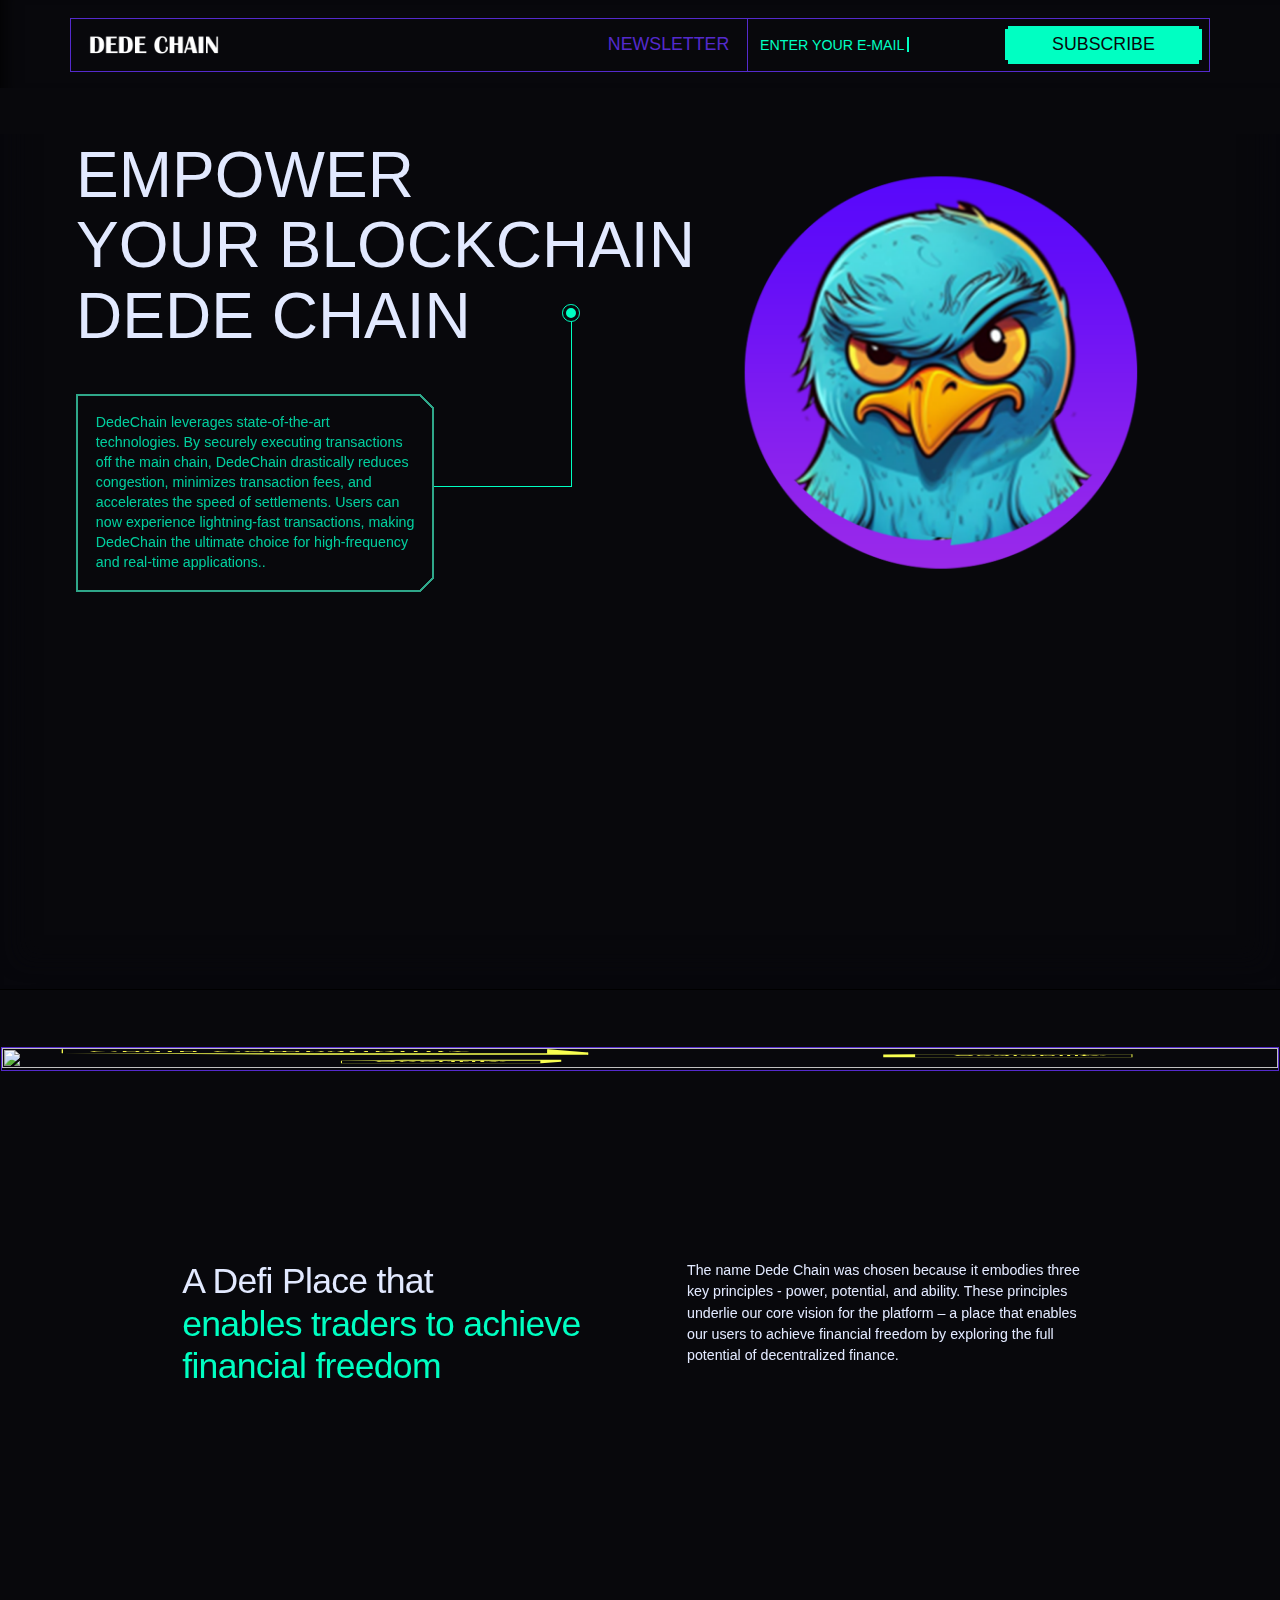
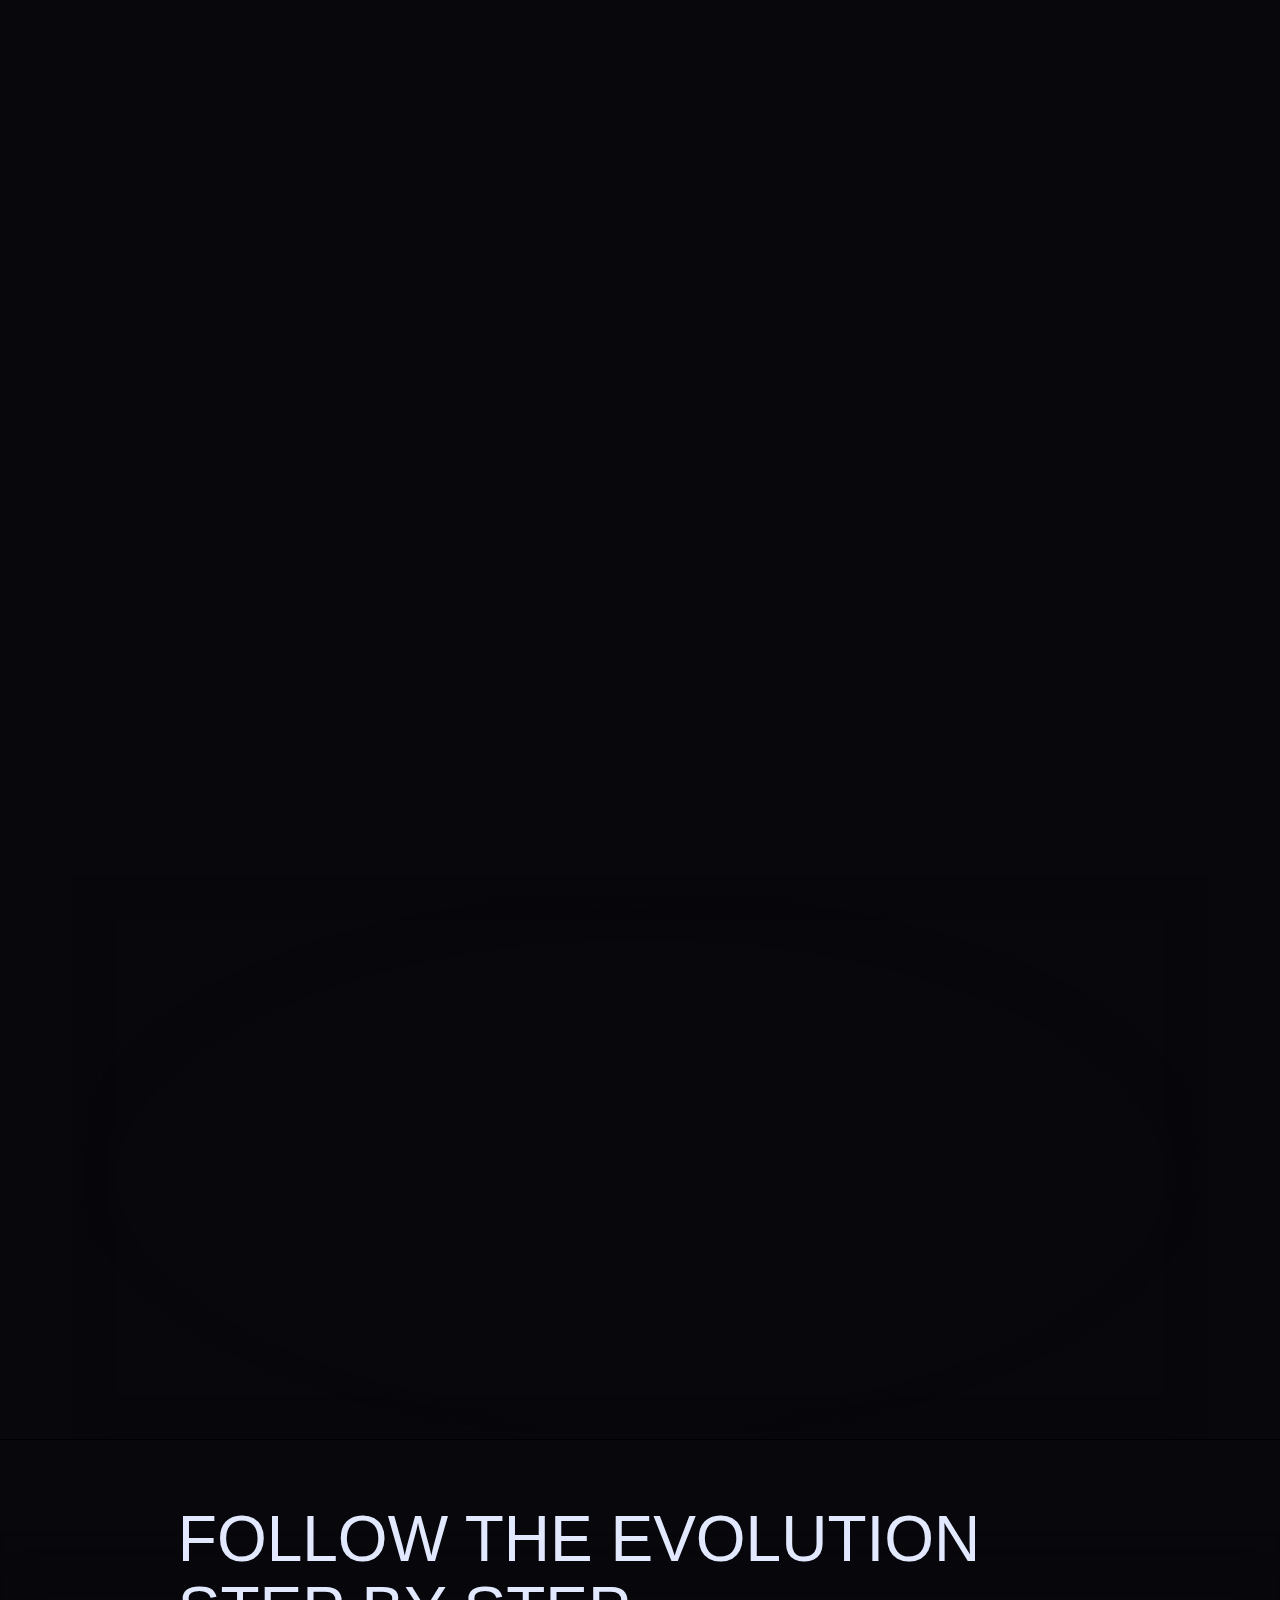
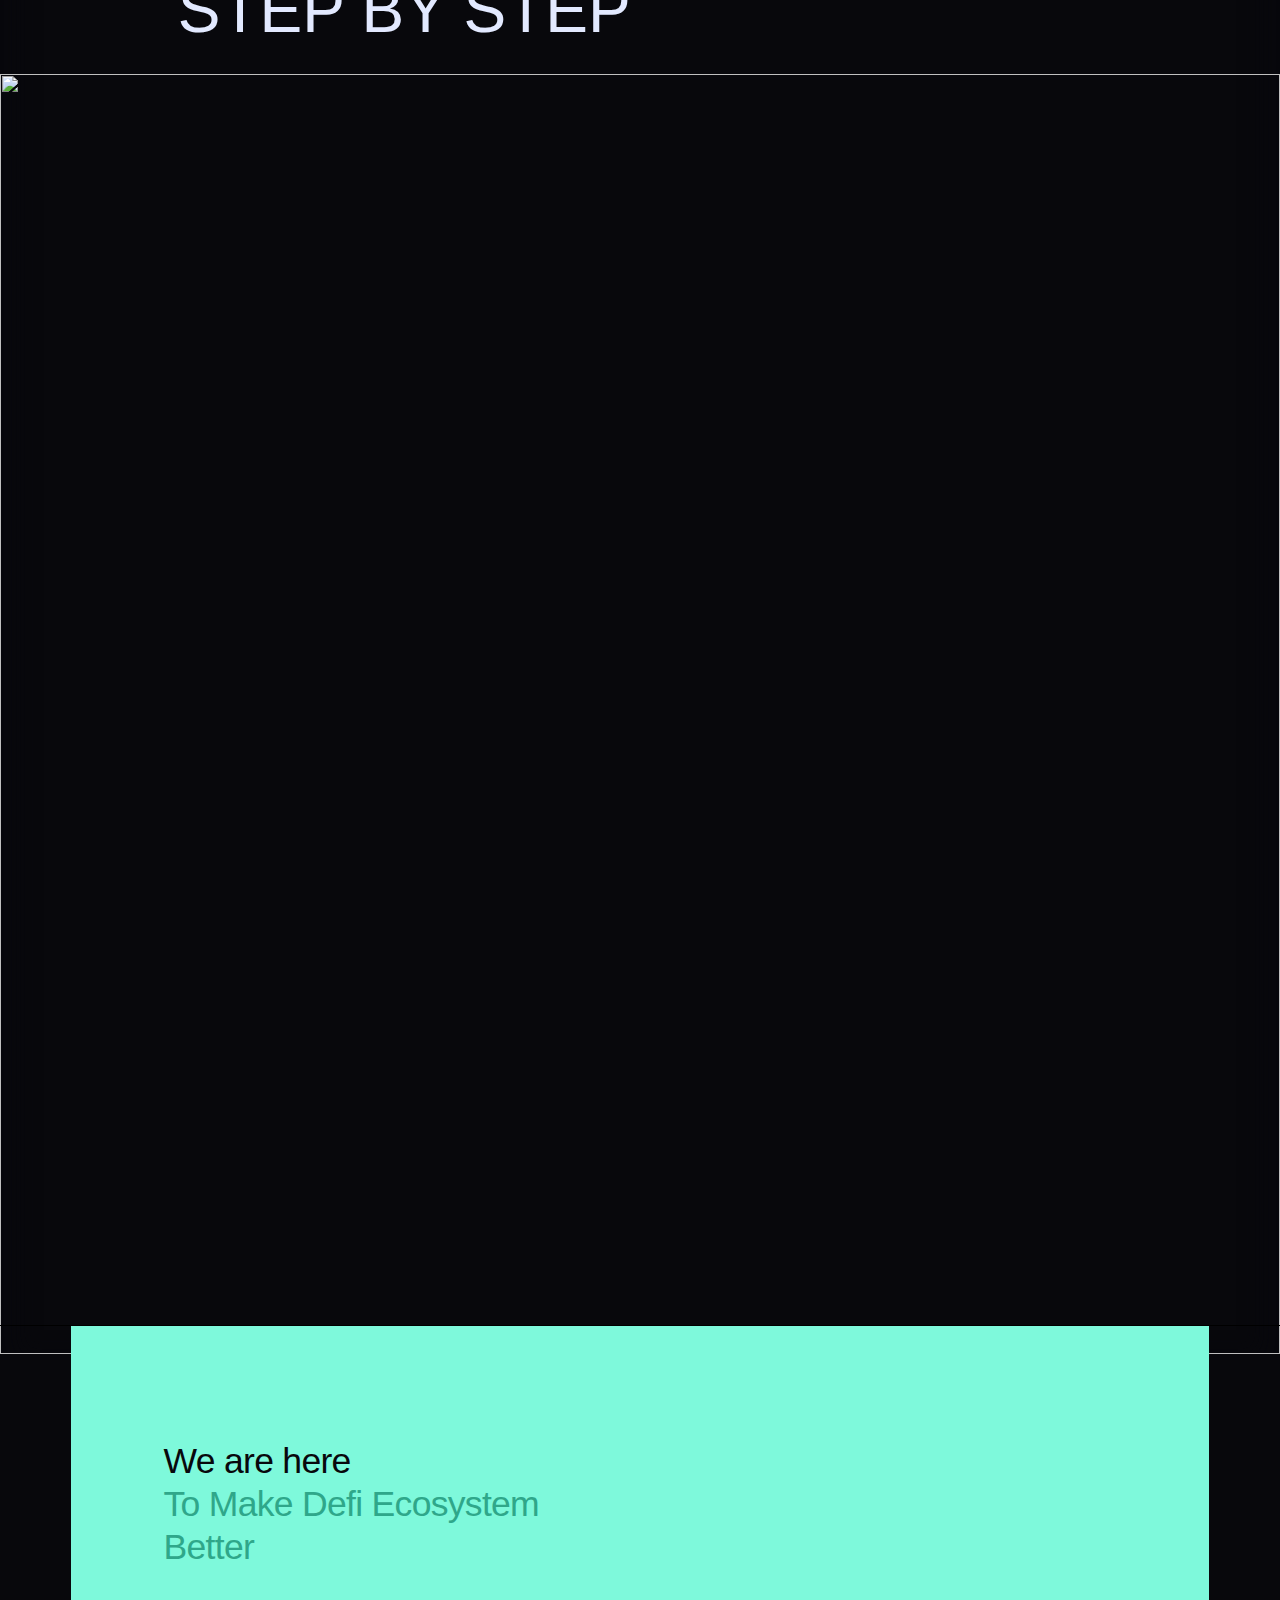
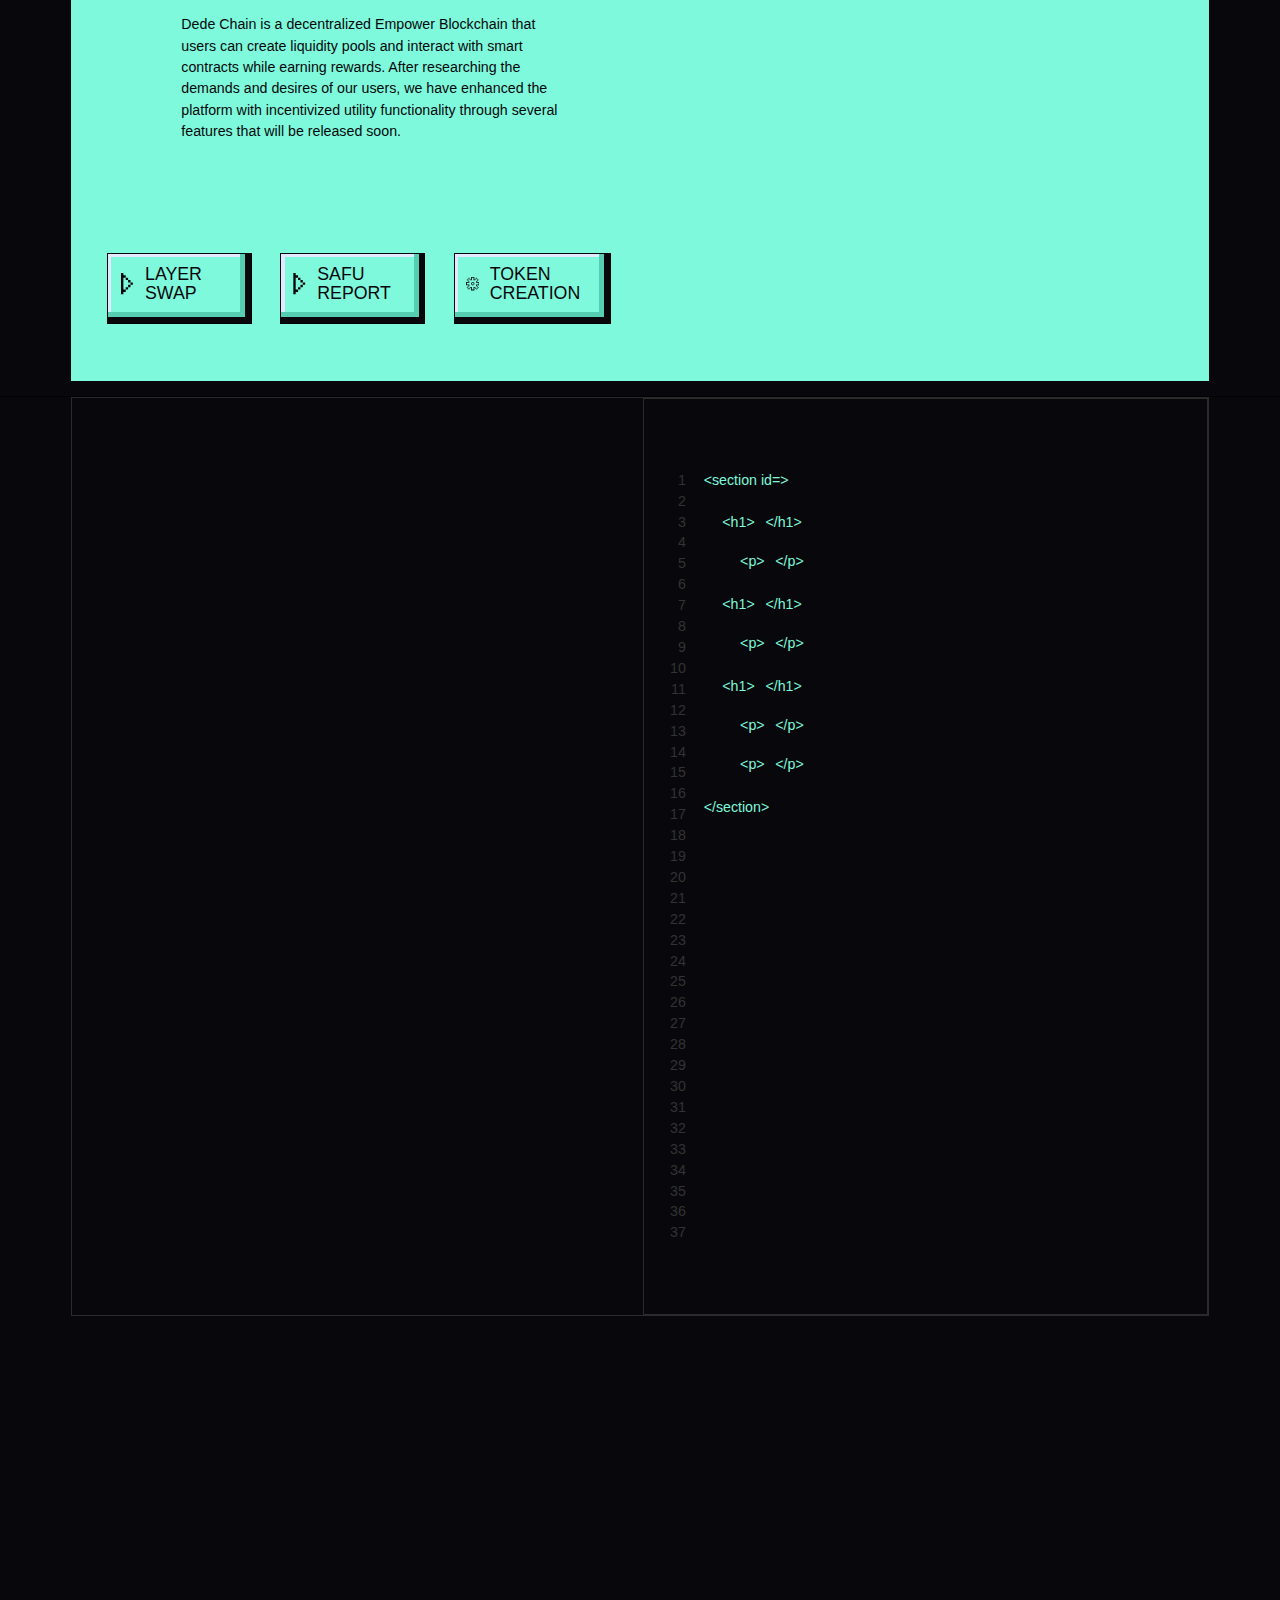
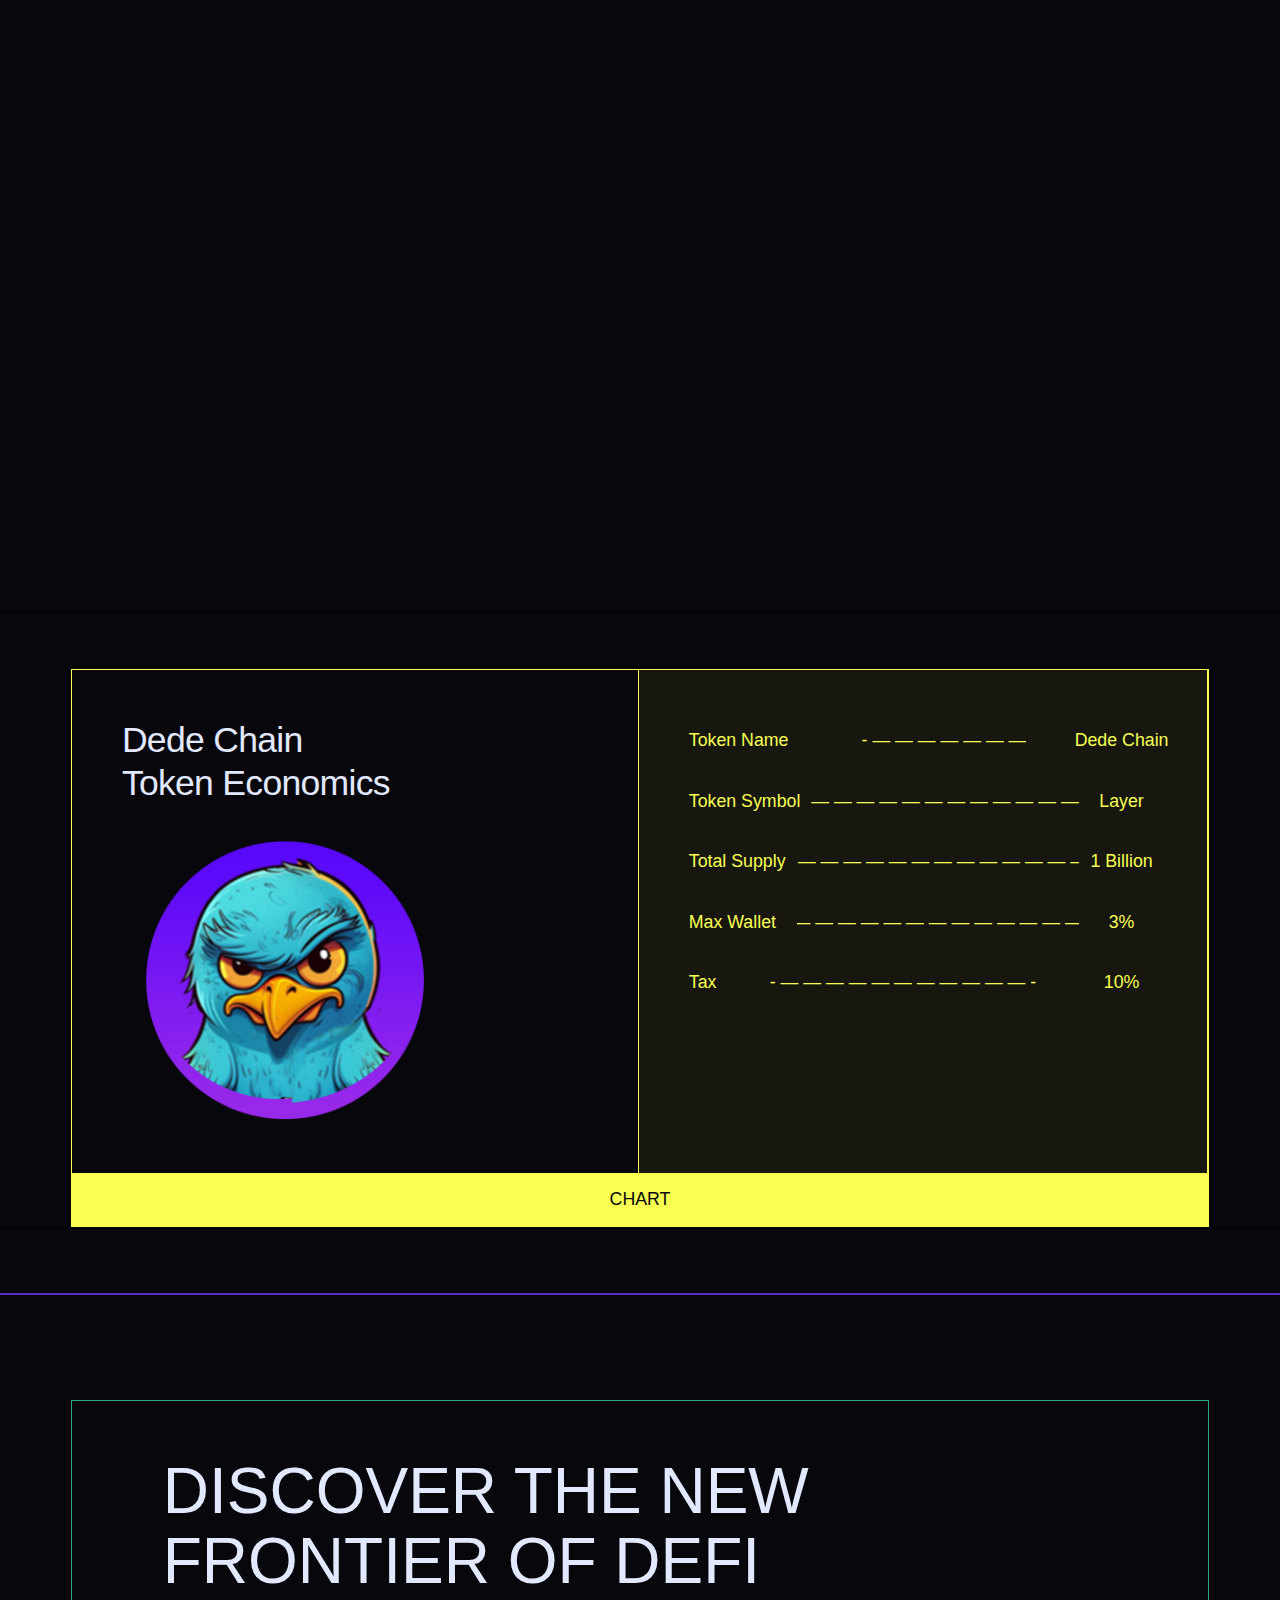
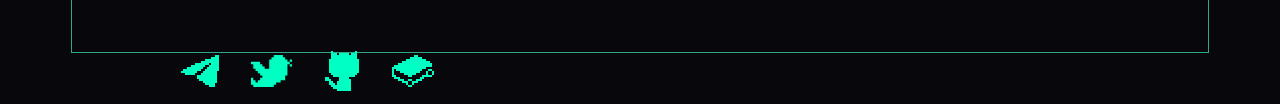
==== index copy.html @ 97549301 "first commit" ====
<!DOCTYPE html>
<!-- This site was created in Webflow. https://www.webflow.com -->
<!-- Last Published: Tue Dec 13 2022 14:07:12 GMT+0000 (Coordinated Universal Time) -->
<html data-wf-domain="dynalink.io" data-wf-page="62d81f1d5fe6bd717b69365f" data-wf-site="62befe0d44fbe56e05bb6e1a"
    data-wf-status="1">

<head>
    <meta charset="utf-8" />
    <title>Dede Chain</title>
    <meta
        content="DedeChain leverages state-of-the-art technologies. By securely executing transactions off the main chain, DedeChain drastically reduces congestion, minimizes transaction fees, and accelerates the speed of settlements. Users can now experience lightning-fast transactions, making DedeChain the ultimate choice for high-frequency and real-time applications..
"
        name="description" />
    <meta content="Empower Your Finance with Defi" property="og:title" />
    <meta
        content="DedeChain leverages state-of-the-art technologies. By securely executing transactions off the main chain, DedeChain drastically reduces congestion, minimizes transaction fees, and accelerates the speed of settlements. Users can now experience lightning-fast transactions, making DedeChain the ultimate choice for high-frequency and real-time applications..
"
        property="og:description" />
    <meta content="assets/img/logo_with_title.png" property="og:image" />
    <meta content="Empower Your Finance with Defi" property="twitter:title" />
    <meta
        content="DedeChain leverages state-of-the-art technologies. By securely executing transactions off the main chain, DedeChain drastically reduces congestion, minimizes transaction fees, and accelerates the speed of settlements. Users can now experience lightning-fast transactions, making DedeChain the ultimate choice for high-frequency and real-time applications..
"
        property="twitter:description" />
    <meta content="assets/img/logo_with_title.png" property="twitter:image" />
    <meta property="og:type" content="website" />
    <meta content="summary_large_image" name="twitter:card" />
    <meta content="width=device-width, initial-scale=1" name="viewport" />
    <meta content="Webflow" name="generator" />
    <link href="assets/css/metavision-779c59-c90af748011db97068fff.webflow.8342fab25.css" rel="stylesheet"
        type="text/css" />
    <style>
        @media (min-width:992px) {
            html.w-mod-js:not(.w-mod-ix) [data-w-id="a2aec0fe-62c2-d2fe-677d-ad733abd48e5"] {
                width: 100%;
                height: 2%;
            }
        }

        @media (max-width:991px) and (min-width:768px) {
            html.w-mod-js:not(.w-mod-ix) [data-w-id="a2aec0fe-62c2-d2fe-677d-ad733abd48e5"] {
                width: 100%;
                height: 2%;
            }
        }

        @media (max-width:767px) and (min-width:480px) {
            html.w-mod-js:not(.w-mod-ix) [data-w-id="a2aec0fe-62c2-d2fe-677d-ad733abd48e5"] {
                width: 100%;
                height: 2%;
            }
        }

        @media (max-width:479px) {
            html.w-mod-js:not(.w-mod-ix) [data-w-id="a2aec0fe-62c2-d2fe-677d-ad733abd48e5"] {
                width: 100%;
                height: 2%;
            }
        }
    </style>
    <!--[if lt IE 9]><script src="https://cdnjs.cloudflare.com/ajax/libs/html5shiv/3.7.3/html5shiv.min.js" type="text/javascript"></script><![endif]-->
    <script type="text/javascript">
        ! function (o, c) {
            var n = c.documentElement,
                t = " w-mod-";
            n.className += t + "js", ("ontouchstart" in o || o.DocumentTouch && c instanceof DocumentTouch) && (n.className += t + "touch")
        }(window, document);
    </script>
    <link href="assets/img/fav.png" rel="shortcut icon" type="image/x-icon" />
    <link href="assets/img/fav.png" rel="apple-touch-icon" />
    <style>
        body {
            font-size: 1.1111111111111112vw;
        }

        /* Max Font Size */

        @media screen and (min-width: 1920px) {
            body {
                font-size: 16px;
            }
        }

        /* Container Max Width */

        .container {
            max-width: 1920px;
        }

        input:-webkit-autofill,
        input:-webkit-autofill:hover,
        input:-webkit-autofill:focus,
        textarea:-webkit-autofill,
        textarea:-webkit-autofill:hover,
        textarea:-webkit-autofill:focus,
        select:-webkit-autofill,
        select:-webkit-autofill:hover,
        select:-webkit-autofill:focus {
            -webkit-text-fill-color: #e2e9ff;
            -webkit-box-shadow: 0 0 0 30px #08080c inset !important;
            transition: background-color 5000s ease-in-out 0s;
            font-size: 1em;
            line-height: 140%;
            font-family: Worksans;
        }
    </style>
    <style>
        *,
        html * {
            scrollbar-width: thin;
            scrollbar-color: #00ffc2
        }

        ::-webkit-scrollbar,
        html ::-webkit-scrollbar {
            height: 5px;
            width: 5px
        }

        ::-webkit-scrollbar-track,
        html ::-webkit-scrollbar-track {
            background: #08080c
        }

        ::-webkit-scrollbar-thumb,
        html ::-webkit-scrollbar-thumb {
            background-color: #00ffc2;
            border-radius: 1px
        }

        .mask-dysplay {
            max-height: 95% !important
        }

        .trig {
            clip-path: polygon(0 5%, 5% 0, 95% 0, 100% 5%, 100% 95%, 95% 100%, 5% 100%, 0 95%)
        }

        .box-first {
            --top-left: 0px;
            --bottom-right: 10px;
            --bottom-left: 0px;
            --top-right: 10px;
            --all: 0px;
            --b: #2fa78a
        }

        .box-second {
            --top-left: 0px;
            --bottom-right: 10px;
            --bottom-left: 0px;
            --top-right: 10px;
            --all: 0px;
            --b: #00ffc2
        }

        .box-main1 {
            background-size: auto;
            display: inline-block;
            border: 2px solid var(--b);
            background: linear-gradient(45deg, var(--b) 0 calc(var(--bottom-left, var(--all)) + 2px), transparent 0) bottom left/50% 50%, linear-gradient(-45deg, var(--b) 0 calc(var(--bottom-right, var(--all)) + 2px), transparent 0) bottom right/50% 50%, linear-gradient(135deg, var(--b) 0 calc(var(--top-left, var(--all)) + 2px), transparent 0) top left/50% 50%, linear-gradient(-135deg, var(--b) 0 calc(var(--top-right, var(--all)) + 2px), transparent 0) top right/50% 50%, var(--img, #08080c);
            background-origin: border-box;
            background-repeat: no-repeat;
            -webkit-mask: linear-gradient(45deg, transparent 0 var(--bottom-left, var(--all)), #fff 0) bottom left, linear-gradient(-45deg, transparent 0 var(--bottom-right, var(--all)), #fff 0) bottom right, linear-gradient(135deg, transparent 0 var(--top-left, var(--all)), #fff 0) top left, linear-gradient(-135deg, transparent 0 var(--top-right, var(--all)), #fff 0) top right;
            -webkit-mask-size: 50.5% 50.5%;
            -webkit-mask-repeat: no-repeat;
            mask: linear-gradient(45deg, transparent 0 var(--bottom-left, var(--all)), #fff 0) bottom left, linear-gradient(-45deg, transparent 0 var(--bottom-right, var(--all)), #fff 0) bottom right, linear-gradient(135deg, transparent 0 var(--top-left, var(--all)), #fff 0) top left, linear-gradient(-135deg, transparent 0 var(--top-right, var(--all)), #fff 0) top right;
            mask-size: 50.5% 50.5%;
            mask-repeat: no-repeat
        }

        .box-main2 {
            display: inline-block;
            border: 2px solid var(--b);
            background: linear-gradient(45deg, var(--b) 0 calc(var(--bottom-left, var(--all)) + 2px), transparent 0) bottom left/50% 50%, linear-gradient(-45deg, var(--b) 0 calc(var(--bottom-right, var(--all)) + 2px), transparent 0) bottom right/50% 50%, linear-gradient(135deg, var(--b) 0 calc(var(--top-left, var(--all)) + 2px), transparent 0) top left/50% 50%, linear-gradient(-135deg, var(--b) 0 calc(var(--top-right, var(--all)) + 2px), transparent 0) top right/50% 50%, var(--img, #00ffc2);
            background-origin: border-box;
            background-repeat: no-repeat;
            -webkit-mask: linear-gradient(45deg, transparent 0 var(--bottom-left, var(--all)), #fff 0) bottom left, linear-gradient(-45deg, transparent 0 var(--bottom-right, var(--all)), #fff 0) bottom right, linear-gradient(135deg, transparent 0 var(--top-left, var(--all)), #fff 0) top left, linear-gradient(-135deg, transparent 0 var(--top-right, var(--all)), #fff 0) top right;
            -webkit-mask-size: 50.5% 50.5%;
            -webkit-mask-repeat: no-repeat;
            mask: linear-gradient(45deg, transparent 0 var(--bottom-left, var(--all)), #fff 0) bottom left, linear-gradient(-45deg, transparent 0 var(--bottom-right, var(--all)), #fff 0) bottom right, linear-gradient(135deg, transparent 0 var(--top-left, var(--all)), #fff 0) top left, linear-gradient(-135deg, transparent 0 var(--top-right, var(--all)), #fff 0) top right;
            mask-size: 50.5% 50.5%;
            mask-repeat: no-repeat
        }

        .box1 {
            --top-left: 0px;
            --bottom-right: 10px;
            --bottom-left: 0px;
            --top-right: 10px;
            --all: 0px;
            --b: #f8ff50
        }

        .box2 {
            --top-left: 10px;
            --bottom-right: 0px;
            --bottom-left: 10px;
            --top-right: 0px;
            --all: 0px;
            --b: #00ffc2
        }

        .box3 {
            --top-left: 0px;
            --bottom-right: 10px;
            --bottom-left: 0px;
            --top-right: 10px;
            --all: 0px;
            --b: #a98bff
        }

        .box4 {
            --top-left: 10px;
            --bottom-right: 0px;
            --bottom-left: 10px;
            --top-right: 0px;
            --all: 0px;
            --b: #f8ff50
        }

        .box5 {
            --top-left: 0px;
            --bottom-right: 10px;
            --bottom-left: 0px;
            --top-right: 10px;
            --all: 0px;
            --b: #00ffc2
        }

        .box {
            display: inline-block;
            margin: 1px;
            border: 2px solid var(--b);
            background: linear-gradient(45deg, var(--b) 0 calc(var(--bottom-left, var(--all)) + 2px), transparent 0) bottom left/50% 50%, linear-gradient(-45deg, var(--b) 0 calc(var(--bottom-right, var(--all)) + 2px), transparent 0) bottom right/50% 50%, linear-gradient(135deg, var(--b) 0 calc(var(--top-left, var(--all)) + 2px), transparent 0) top left/50% 50%, linear-gradient(-135deg, var(--b) 0 calc(var(--top-right, var(--all)) + 2px), transparent 0) top right/50% 50%, var(--img, #08080c);
            background-origin: border-box;
            background-repeat: no-repeat;
            -webkit-mask: linear-gradient(45deg, transparent 0 var(--bottom-left, var(--all)), #fff 0) bottom left, linear-gradient(-45deg, transparent 0 var(--bottom-right, var(--all)), #fff 0) bottom right, linear-gradient(135deg, transparent 0 var(--top-left, var(--all)), #fff 0) top left, linear-gradient(-135deg, transparent 0 var(--top-right, var(--all)), #fff 0) top right;
            -webkit-mask-size: 50.5% 50.5%;
            -webkit-mask-repeat: no-repeat;
            mask: linear-gradient(45deg, transparent 0 var(--bottom-left, var(--all)), #fff 0) bottom left, linear-gradient(-45deg, transparent 0 var(--bottom-right, var(--all)), #fff 0) bottom right, linear-gradient(135deg, transparent 0 var(--top-left, var(--all)), #fff 0) top left, linear-gradient(-135deg, transparent 0 var(--top-right, var(--all)), #fff 0) top right;
            mask-size: 50.5% 50.5%;
            mask-repeat: no-repeat
        }

        @media screen and (max-width:991px) {
            .box1 {
                --top-left: 10px;
                --bottom-right: 0px;
                --bottom-left: 0px;
                --top-right: 10px;
                --all: 0px;
                --b: #f8ff50
            }

            .box2 {
                --top-left: 10px;
                --bottom-right: 0px;
                --bottom-left: 0px;
                --top-right: 10px;
                --all: 0px;
                --b: #00ffc2
            }

            .box3 {
                --top-left: 10px;
                --bottom-right: 0px;
                --bottom-left: 0px;
                --top-right: 10px;
                --all: 0px;
                --b: #a98bff
            }

            .box4 {
                --top-left: 10px;
                --bottom-right: 0px;
                --bottom-left: 0px;
                --top-right: 10px;
                --all: 0px;
                --b: #f8ff50
            }

            .box5 {
                --top-left: 10px;
                --bottom-right: 0px;
                --bottom-left: 0px;
                --top-right: 10px;
                --all: 0px;
                --b: #00ffc2
            }

            .box {
                display: inline-block;
                margin: 1px;
                border: 1px solid var(--b);
                background: linear-gradient(45deg, var(--b) 0 calc(var(--bottom-left, var(--all)) + 1px), transparent 0) bottom left/50% 50%, linear-gradient(-45deg, var(--b) 0 calc(var(--bottom-right, var(--all)) + 1px), transparent 0) bottom right/50% 50%, linear-gradient(135deg, var(--b) 0 calc(var(--top-left, var(--all)) + 1px), transparent 0) top left/50% 50%, linear-gradient(-135deg, var(--b) 0 calc(var(--top-right, var(--all)) + 1px), transparent 0) top right/50% 50%, var(--img, #08080c);
                background-origin: border-box;
                background-repeat: no-repeat;
                -webkit-mask-size: 50.5% 50.5%;
                -webkit-mask-repeat: no-repeat;
                mask: linear-gradient(45deg, transparent 0 var(--bottom-left, var(--all)), #fff 0) bottom left, linear-gradient(-45deg, transparent 0 var(--bottom-right, var(--all)), #fff 0) bottom right, linear-gradient(135deg, transparent 0 var(--top-left, var(--all)), #fff 0) top left, linear-gradient(-135deg, transparent 0 var(--top-right, var(--all)), #fff 0) top right;
                mask-size: 50.5% 50.5%;
                mask-repeat: no-repeat
            }
        }

        @media screen and (max-width:478px) {

            .box-first,
            .box-second {
                --top-left: 0px;
                --bottom-right: 0px;
                --bottom-left: 0px;
                --top-right: 0px;
                --all: 0px;
                --b: transparent
            }

            .box-main1,
            .box-main2 {
                background: var(--img, transparent)
            }

            .box1 {
                --top-left: 0px;
                --bottom-right: 0px;
                --bottom-left: 0px;
                --top-right: 10px;
                --all: 0px;
                --b: #f8ff50
            }

            .box2 {
                --top-left: 10px;
                --bottom-right: 0px;
                --bottom-left: 0px;
                --top-right: 0px;
                --all: 0px;
                --b: #00ffc2
            }

            .box3 {
                --top-left: 0px;
                --bottom-right: 0px;
                --bottom-left: 0px;
                --top-right: 10px;
                --all: 0px;
                --b: #a98bff
            }

            .box4 {
                --top-left: 10px;
                --bottom-right: 0px;
                --bottom-left: 0px;
                --top-right: 0px;
                --all: 0px;
                --b: #f8ff50
            }

            .box5 {
                --top-left: 0px;
                --bottom-right: 0px;
                --bottom-left: 0px;
                --top-right: 10px;
                --all: 0px;
                --b: #00ffc2
            }

            .box {
                display: inline-block;
                margin: 1px;
                border: 1px solid var(--b);
                background: linear-gradient(45deg, var(--b) 0 calc(var(--bottom-left, var(--all)) + 1px), transparent 0) bottom left/50% 50%, linear-gradient(-45deg, var(--b) 0 calc(var(--bottom-right, var(--all)) + 1px), transparent 0) bottom right/50% 50%, linear-gradient(135deg, var(--b) 0 calc(var(--top-left, var(--all)) + 1px), transparent 0) top left/50% 50%, linear-gradient(-135deg, var(--b) 0 calc(var(--top-right, var(--all)) + 1px), transparent 0) top right/50% 50%, var(--img, #08080c);
                background-origin: border-box;
                background-repeat: no-repeat;
                -webkit-mask: linear-gradient(45deg, transparent 0 var(--bottom-left, var(--all)), #fff 0) bottom left, linear-gradient(-45deg, transparent 0 var(--bottom-right, var(--all)), #fff 0) bottom right, linear-gradient(135deg, transparent 0 var(--top-left, var(--all)), #fff 0) top left, linear-gradient(-135deg, transparent 0 var(--top-right, var(--all)), #fff 0) top right;
                -webkit-mask-size: 50.5% 50.5%;
                -webkit-mask-repeat: no-repeat;
                mask: linear-gradient(45deg, transparent 0 var(--bottom-left, var(--all)), #fff 0) bottom left, linear-gradient(-45deg, transparent 0 var(--bottom-right, var(--all)), #fff 0) bottom right, linear-gradient(135deg, transparent 0 var(--top-left, var(--all)), #fff 0) top left, linear-gradient(-135deg, transparent 0 var(--top-right, var(--all)), #fff 0) top right;
                mask-size: 50.5% 50.5%;
                mask-repeat: no-repeat
            }
        }
    </style>
</head>

<body class="body">
    <div data-animation="default" class="navbar w-nav" data-easing2="ease" data-easing="ease" data-collapse="medium"
        data-w-id="bc44cf1d-e25f-386f-e7ef-6e6689276006" role="banner" data-duration="400" id="NavBar">
        <div class="nav-bar-container">
            <div class="navbar-main-block"><a href="/" aria-current="page" class="brand w-nav-brand w--current"><img
                        src="assets/img/logo_with_title.png" loading="lazy" alt="" class="image-all" /></a>
                <div class="nav-bar-text-w">
                    <p class="label-s">newsletter</p>
                </div>
            </div>
            <nav role="navigation" class="nav-menu w-nav-menu">
                <div class="mibile-wrap">
                    <div class="wrap">
                        <div class="nav-bar-text-w-mobile">
                            <p class="label-s">newsletter</p>
                        </div>
                        <div class="form-block w-form">
                            <form id="email-form" name="email-form" data-name="Email Form" method="get" class="form">
                                <input type="email" class="text-field w-input" maxlength="256" name="email"
                                    data-name="Email" placeholder="Enter your e-mail" id="email" required="" /><input
                                    type="submit" value="" data-wait="" data-w-id="4d32c044-8bfe-0884-f2a6-155c0b44cded"
                                    class="submit-button w-button" />
                                <div class="button-form">
                                    <div class="button-form-layuot">
                                        <div class="button-layout-form-back"></div>
                                        <div class="button-layout-form">
                                            <p class="button-text">subscribe</p>
                                        </div>
                                    </div>
                                </div>
                                <div id="cursorEmail" class="cursor"></div>
                            </form>
                            <div id="errorM" class="message-error trig w-form-done">
                                <div class="main-message-w">
                                    <p class="label-l">Thanks for your email!</p>
                                    <p class="subhead-s mt-12px">We&#x27;ll keep you in touch about Layer Networkupdates</p>
                                    <div data-w-id="22c8573e-b1d1-827c-9f23-d895de2c57ee" class="button-ll mt-56px">
                                        <a href="/" aria-current="page"
                                            class="button-layout-1-l w-inline-block w--current">
                                            <div class="hover-w">
                                                <div style="width:100%" class="top-line-hover"></div>
                                                <div class="left-line-hover"></div>
                                                <div style="width:0%" class="bottom-line-hover"></div>
                                                <div class="button-layout-2-l">
                                                    <p class="button-text">okay</p>
                                                </div>
                                            </div>
                                        </a>
                                    </div>
                                </div>
                            </div>
                            <div class="message-error trig w-form-fail">
                                <div class="main-message-w">
                                    <div class="text-message-w">
                                        <p class="label-l">Oops! Something went wrong while submitting the form.</p>
                                    </div>
                                    <div data-w-id="89765893-a78e-3706-5ed4-f995e7688013" class="button-ll mt-20px">
                                        <a href="/" aria-current="page"
                                            class="button-layout-1-l w-inline-block w--current">
                                            <div class="hover-w">
                                                <div style="width:100%" class="top-line-hover"></div>
                                                <div class="left-line-hover"></div>
                                                <div style="width:0%" class="bottom-line-hover"></div>
                                                <div class="button-layout-2-l">
                                                    <p class="button-text">okay</p>
                                                </div>
                                            </div>
                                        </a>
                                    </div>
                                </div>
                            </div>
                        </div>
                    </div>
                    <div class="buttons-navbar">
                        <a href="https://t.me/DedeChain" class="social-button w-inline-block">
                            <div class="icon w-embed"><svg xmlns="http://www.w3.org/2000/svg" width="38" height="32"
                                    fill="none">
                                    <path fill-rule="evenodd" clip-rule="evenodd"
                                        d="M38 0h-4v2h-4v2h-6v2h-4v2h-6v2h-4v2H6v2H2v2H0v2h4v2h10v-2h2v-2h4v-2h2v-2h2v-2h4v2h-2v2h-2v2h-2v2h-2v2h-4v4h2v2h4v2h2v2h4v2h6v-4h2V16h2V0zM28 10V8h2v2h-2z"
                                        fill="#00FFC2" />
                                </svg></div>
                            <div class="icon-mobile w-embed"><svg xmlns="http://www.w3.org/2000/svg" width="24"
                                    height="20" fill="none">
                                    <path fill-rule="evenodd" clip-rule="evenodd"
                                        d="M24 0h-2.526v1.25h-2.527V2.5h-3.79v1.25h-2.525V5h-3.79v1.25H6.316V7.5H3.789v1.25H1.263V10H0v1.25h2.526v1.25h6.316v-1.25h1.263V10h2.527V8.75h1.263V7.5h1.263V6.25h2.526V7.5h-1.263v1.25h-1.263V10h-1.263v1.25h-1.263v1.25h-2.527V15h1.263v1.25h2.527v1.25h1.263v1.25h2.526V20h3.79v-2.5h1.263V10H24V0zm-5.052 5h-1.263v1.25h1.263V5z"
                                        fill="#00FFC2" />
                                </svg></div>
                            <div class="cubs1"></div>
                            <div class="cubs2"></div>
                            <div class="cubs3"></div>
                            <div class="cubs4"></div>
                        </a>
                        <a href="https://twitter.com/DedeChain" class="social-button w-inline-block">
                            <div class="cubs1"></div>
                            <div class="cubs2"></div>
                            <div class="cubs3"></div>
                            <div class="cubs4"></div>
                            <div class="icon w-embed"><svg xmlns="http://www.w3.org/2000/svg" width="34" height="40"
                                    fill="none">
                                    <path
                                        d="M6 0h2v2h4v2h2V2h10v2h2V2h4V0h2v8h2v14h-2v2h-2v2h-6v2h2v12H12v-2H8v-2H6v-2H4v-4H0v-4h4v2h2v2h2v2h2v2h2v-4h2v-4H8v-2H6v-2H4V8h2V0z"
                                        fill="#00FFC2" />
                                </svg></div>
                            <div class="icon-mobile w-embed"><svg xmlns="http://www.w3.org/2000/svg" width="27"
                                    height="20" viewBox="0 0 27 20" fill="none">
                                    <path fill-rule="evenodd" clip-rule="evenodd"
                                        d="M15 0.714248V1.42853H14.25H13.5V2.14282V2.8571H12.75H12V5.71425V8.57139H10.5H9V7.85711V7.14282H8.25H7.5V6.42853V5.71425H6.75H6V4.99996V4.28568H3H0V4.99996V5.71425H0.75H1.5V7.14282V8.57139H2.25H3V9.28568V9.99996H3.75H4.5V10.7142V11.4285H5.25H6V12.1428V12.8571H6.75H7.5V13.5714V14.2857H6.75H6V15V15.7142H5.25H4.5V16.4285V17.1428H3.75H3V16.4285V15.7142H2.25H1.5V15V14.2857H0.75H0V16.4285V18.5714H0.75H1.5V19.2857V20H8.25H15V19.2857V18.5714H15.75H16.5V17.8571V17.1428H18H19.5V16.4285V15.7142H21H22.5V14.2857V12.8571H23.25H24V9.28568V5.71425H24.75H25.5V6.42853V7.14282H26.25H27V6.42853V5.71425H26.25H25.5V4.99996V4.28568H26.25H27V3.57139V2.8571H26.25H25.5V3.57139V4.28568H24.75H24V3.57139V2.8571H23.25H22.5V2.14282V1.42853H21.75H21V0.714248V-3.8147e-05H18H15V0.714248Z"
                                        fill="#00FFC2" />
                                </svg></div>
                        </a>
                        <a href="https://github.com/" class="social-button w-inline-block">
                            <div class="cubs1"></div>
                            <div class="cubs2"></div>
                            <div class="cubs3"></div>
                            <div class="cubs4"></div>
                            <div class="icon w-embed"><svg xmlns="http://www.w3.org/2000/svg" width="42" height="32"
                                    fill="none">
                                    <path fill-rule="evenodd" clip-rule="evenodd"
                                        d="M34 [base64] 26h4v4h-4v-4zm20-10h4v4h-4v-4z"
                                        fill="#00FFC2" />
                                </svg></div>
                            <div class="icon-mobile w-embed"><svg xmlns="http://www.w3.org/2000/svg" width="21"
                                    height="24" fill="none">
                                    <path
                                        d="M3.706 0H4.94v1.2h2.47v1.2h1.236V1.2h6.176v1.2h1.236V1.2h2.47V0h1.236v4.8H21v8.4h-1.235v1.2h-1.236v1.2h-3.706v1.2h1.236V24H7.412v-1.2h-2.47v-1.2H3.705v-1.2H2.47V18H0v-2.4h2.47v1.2h1.236V18H4.94v1.2h1.235v1.2h1.236V18h1.235v-2.4H4.941v-1.2H3.706v-1.2H2.47V4.8h1.235V0z"
                                        fill="#00FFC2" />
                                </svg></div>
                        </a>
                        <a href="https://github.com/" class="social-button w-inline-block">
                            <div class="cubs1"></div>
                            <div class="cubs2"></div>
                            <div class="cubs3"></div>
                            <div class="cubs4"></div>
                            <div class="icon w-embed"><svg xmlns="http://www.w3.org/2000/svg" width="41" height="32"
                                    fill="none">
                                    <path fill-rule="evenodd" clip-rule="evenodd"
                                        d="M22.778 1.143v1.143H20.5V4.57h-2.278v9.143h-4.555V11.43H11.389V9.143H9.11V6.857H0v2.286h2.278v4.571h2.278V16H6.834v2.286H9.111v2.285h2.277v2.286H9.11v2.286H6.833v2.286H4.556v-2.286H2.278v-2.286H0V29.714h2.278V32h20.5v-2.286h2.278V27.43h4.555v-2.286h4.556V20.57h2.277V9.143H38.722v2.286H41V9.143h-2.278V6.857H41V4.571h-2.278v2.286h-2.278V4.571H34.166V2.286H31.889V0h-9.11v1.143z"
                                        fill="#00FFC2" />
                                </svg></div>
                            <div class="icon-mobile w-embed"><svg xmlns="http://www.w3.org/2000/svg" width="26"
                                    height="20" fill="none">
                                    <path fill-rule="evenodd" clip-rule="evenodd"
                                        d="M21.048 7.5h3.714V5h-1.238V3.75h-2.476V2.5H18.57V1.25h-2.476V0H13.62v1.25h-2.476V2.5H8.667v1.25H6.19V5H3.714v1.25H1.238V7.5H0v6.25h1.238V15h2.476v1.25H6.19v1.25h2.477v1.25h1.237v-2.5H7.43V15H4.952v-1.25H2.476V12.5H1.238V8.75h1.238V10h2.476v1.25H7.43v1.25h2.476v1.25h2.476V12.5h2.476v-1.25h2.476V10h1.238V8.75h2.477V7.5zM9.905 16.25h2.476v2.5H9.904V20h2.476v-1.25h1.238V17.5h2.476v-1.25h2.476V15h1.238v-1.25h4.953V12.5H26V10h-1.238V8.75h-2.476V10h2.475v2.5h-2.476V10h-1.237v2.5H18.57v1.25h-1.238V15h-2.476v1.25h-2.476V15H9.905v1.25z"
                                        fill="#00FFC2" />
                                </svg></div>
                        </a>
                        
                    </div>
                </div>
            </nav>
        </div>
        <div id="navBtn" data-w-id="bc44cf1d-e25f-386f-e7ef-6e6689276010" class="menu-button w-nav-button">
            <div class="burger-btn">
                <div class="burger-line-1"></div>
                <div class="burger-line-2"></div>
                <div class="burger-line-3"></div>
            </div>
        </div>
    </div>
    <div class="background"></div>
    <div data-w-id="2a1cf5c4-2be3-9037-d0ef-552bd0086c24" class="section-main firs-display wf-section">
        <div id="maskDisplay" data-w-id="a2aec0fe-62c2-d2fe-677d-ad733abd48e5" class="mask-dysplay">
            <div class="display-2">
                <div class="container-main pb-120px w-container">
                    <div class="main-block">
                        <div class="main-block-content">
                            <div class="h-w-block-1">
                                <p class="acent">E<span class="acent-pixel">m</span>power <br />Your<span
                                        class="acent-pixel"> Blockchain</span><br />with<span class="acent-pixel"> DEDE CHAIN</span></p>
                            </div>
                            <div class="max-with-401px box-main2 box-second">
                                <div class="text-w">
                                    <p class="subhead-m">DedeChain leverages state-of-the-art technologies. By securely executing transactions off the main chain, DedeChain drastically reduces congestion, minimizes transaction fees, and accelerates the speed of settlements. Users can now experience lightning-fast transactions, making DedeChain the ultimate choice for high-frequency and real-time applications..
</p>
                                </div>
                            </div>
                            <div class="line-top-w">
                                <div class="line-top">
                                    <div class="circle-2">
                                        <div class="point-2"></div>
                                    </div>
                                </div>
                            </div>
                        </div>
                        <div class="main-image-w"><img
                                src="/assets/img/layerlogo2.png"
                                loading="lazy"
                                sizes="(max-width: 479px) 343px, (max-width: 991px) 538px, (max-width: 2624px) 41vw, 1076px"
                                srcset="https://assets.website-files.com/62befe0d44fbe56e05bb6e1a/62befe0d44fbe5a237bb6e61_View%253DGridded%252C%2520Size%253DLarge-p-500.png 500w, /assets/img/layerlogo2.png 1076w"
                                alt="" class="image-all" /></div>
                    </div>
                </div>
            </div>
            <div data-w-id="0378e7b9-a23e-2bd3-9914-8c9e7ea116e9" class="line-trigger"></div>
        </div>
        <div class="display-1">
            <div class="container-main pb-120px w-container">
                <div class="main-block">
                    <div class="main-block-content">
                        <div class="h-w-block-2">
                            <h1 class="acent">Empower<br />Your Blockchain<br />Dede Chain</h1>
                        </div>
                        <div class="max-with-401px-2 box-main1 box-first">
                            <div class="noize-bg trig"></div>
                            <div class="text-w-copy">
                                <p class="subhead-m">DedeChain leverages state-of-the-art technologies. By securely executing transactions off the main chain, DedeChain drastically reduces congestion, minimizes transaction fees, and accelerates the speed of settlements. Users can now experience lightning-fast transactions, making DedeChain the ultimate choice for high-frequency and real-time applications..
</p>
                            </div>
                        </div>
                        <div class="line-top-w">
                            <div class="line-top">
                                <div class="circle-1">
                                    <div class="point-1"></div>
                                </div>
                            </div>
                        </div>
                    </div>
                    <div class="main-image-w-2"><img
                            src="/assets/img/layerlogo1.png"
                            loading="lazy" alt="" class="image-all" /></div>
                </div>
            </div>
        </div>
        <div id="trigger" class="trigger">
            <div class="mask-bottom"></div>
        </div>
    </div>
    <div data-w-id="08b51621-265f-18d6-2efc-25ac5c2fb123" class="section-main long-section wf-section">
        <div data-w-id="7793400c-2da5-1f1d-10af-f14bf9b77a9c" class="rail">
            <div class="block-rail">
                <div class="moove-block-w">
                    <div class="move-block-copy">
                        <div class="move-block-h-w">
                            <h2 class="h2">A Defi Place that<br /><span class="text-span"> enables traders to achieve financial freedom</span></h2>
                        </div>
                        <div class="move-block-text-w">
                            <p class="subhead-s">The name Dede Chain was chosen because it embodies three key principles - power, potential, and ability. These
                            principles underlie our core vision for the platform – a place that enables our users to achieve financial freedom by
                            exploring the full potential of decentralized finance.</p>
                        </div>
                    </div>
                </div>
            </div>
            <div class="moove-to-rail">
                <div class="grid-w">
                    <div class="mask">
                        <div class="main-grig-w"><img
                                src="https://assets.website-files.com/62befe0d44fbe56e05bb6e1a/62befe0d44fbe5e9c7bb6e4c_Setka-min.svg"
                                loading="lazy" alt="" class="main-grid-ing" /><img
                                src="https://assets.website-files.com/62befe0d44fbe56e05bb6e1a/62befe0d44fbe5c543bb6e5f_grid%20(Stroke)-min.svg"
                                loading="lazy" alt="" class="tablet-grid-ing" /><img
                                src="https://assets.website-files.com/62befe0d44fbe56e05bb6e1a/62befe0d44fbe50d20bb6e6a_Grid-min.svg"
                                loading="lazy" alt="" class="phone-grid-ing" /></div>
                        <div class="frame-1"><img
                                src="assets/img/1.svg"
                                loading="lazy" alt="" class="frame-block-1" /><img
                                src="assets/img/1.svg"
                                loading="lazy" alt="" class="frame-block-1-tablet" /><img
                                src="assets/img/1.svg"
                                loading="lazy" alt="" class="frame-block-1-phone" /></div>
                        <div class="frame-2"><img
                                src="assets/img/2.svg"
                                loading="lazy" alt="" class="frame-block-2" /><img
                                src="assets/img/2.svg"
                                loading="lazy" alt="" class="frame-block-2-tablet" /><img
                                src="assets/img/2.svg"
                                loading="lazy" alt="" class="frame-block-2-phone" /></div>
                        <div class="frame-3"><img
                                src="assets/img/3.svg"
                                loading="lazy" alt="" class="frame-block-3" /><img
                                src="assets/img/3.svg"
                                loading="lazy" alt="" class="frame-block-3-tablet" /><img
                                src="assets/img/3.svg"
                                loading="lazy" alt="" class="frame-block-3-phone" /></div>
                    </div>
                </div>
                <div class="target"></div>
            </div>
        </div>
        <div class="container-main mt-8px w-container">
            <div class="container">
                <div class="background-w">
                    <div class="bg"></div><img
                        src="https://assets.website-files.com/62befe0d44fbe56e05bb6e1a/62befe0d44fbe575b3bb6e6e_Vector%20234250032-min%20(1).svg"
                        loading="lazy" alt="" class="image-2" />
                </div>
                <div class="animation-block">
                    <div data-w-id="6dda72a1-1453-c61d-129e-0f7fdcb3159f" class="lotttie-cube-w">
                        <div data-is-ix2-target="1" class="cube-lottie" data-w-id="bb82a345-1eb9-50f4-57aa-90c423db5274"
                            data-animation-type="lottie"
                            data-src="https://assets.website-files.com/62befe0d44fbe56e05bb6e1a/62befe0d44fbe5b0d5bb6e6c_cube.json"
                            data-loop="0" data-direction="1" data-autoplay="0" data-renderer="svg"
                            data-default-duration="3.2083333333333335" data-duration="0"></div>
                    </div>
                </div>
            </div>
        </div>
    </div>
    <div class="section-main long-section mt-72px wf-section">
        <div class="container-main full w-container">
            <div class="mini-conteiner">
                <div class="block-h-w">
                    <h2 class="acent">Follow the evolution step by step</h2>
                </div>
            </div>
            <div class="mini-conteiner">
                <div class="main-w-block">
                    <div data-w-id="390741bd-9ff6-ece9-6689-ee02ba32ac80"
                        style="opacity:0;-webkit-transform:translate3d(null, -10%, 0) scale3d(1, 1, 1) rotateX(0) rotateY(0) rotateZ(0) skew(0, 0);-moz-transform:translate3d(null, -10%, 0) scale3d(1, 1, 1) rotateX(0) rotateY(0) rotateZ(0) skew(0, 0);-ms-transform:translate3d(null, -10%, 0) scale3d(1, 1, 1) rotateX(0) rotateY(0) rotateZ(0) skew(0, 0);transform:translate3d(null, -10%, 0) scale3d(1, 1, 1) rotateX(0) rotateY(0) rotateZ(0) skew(0, 0)"
                        class="line-block-w">
                        <div class="main-card">
                            <div class="block-line-h-w-1">
                                <h3 class="label-s">Phase 1</h3>
                            </div>
                            <div class="main-backgtroung-w">
                                <div class="mobile-w">
                                    <div class="block-content-1 box box1">
                                        <p class="subhead-s">
                                            - Website Release
                                        </p>
                                        <p class="subhead-s">
                                            - Community Build
                                        </p>
                                        <p class="subhead-s">
                                            - Token Launch on BSC Network
                                        </p>
                                        <p class="subhead-s">
                                            - Social Creation
                                        </p>
                                        <p class="subhead-s">
                                            - Marketing Start
                                        </p>
                                        
                                    </div>
                                </div>
                            </div>
                        </div>
                        <div class="lline-1"></div>
                    </div>
                    <div data-w-id="c85eaf5c-1096-2a15-61f3-9118f4bc3c30"
                        style="opacity:0;-webkit-transform:translate3d(null, -10%, 0) scale3d(1, 1, 1) rotateX(0) rotateY(0) rotateZ(0) skew(0, 0);-moz-transform:translate3d(null, -10%, 0) scale3d(1, 1, 1) rotateX(0) rotateY(0) rotateZ(0) skew(0, 0);-ms-transform:translate3d(null, -10%, 0) scale3d(1, 1, 1) rotateX(0) rotateY(0) rotateZ(0) skew(0, 0);transform:translate3d(null, -10%, 0) scale3d(1, 1, 1) rotateX(0) rotateY(0) rotateZ(0) skew(0, 0)"
                        class="line-block-w right mt-56px">
                        <div class="lline-2"></div>
                        <div class="main-card">
                            <div class="block-line-h-w-2">
                                <h4 class="label-s">Phase 2</h4>
                            </div>
                            <div class="main-backgtroung-w">
                                <div class="mobile-w-r">
                                    <div class="block-content-2 box box2">
                                        <p class="subhead-s">
                                            - Layer Dex Release
                                        </p>
                                        <p class="subhead-s">
                                            - Token Deployer V1 Release
                                        </p>
                                        <p class="subhead-s">
                                            - Safu Report Smart Contract Release
                                        </p>
                                        
                                        <p class="subhead-s">
                                            - CA Audit from Cognitos
                                        </p>
                                        
                                        
                                    </div>
                                </div>
                            </div>
                        </div>
                    </div>
                    <div data-w-id="6b805e0c-6d9b-4a1a-4748-6f8122849759"
                        style="opacity:0;-webkit-transform:translate3d(null, -10%, 0) scale3d(1, 1, 1) rotateX(0) rotateY(0) rotateZ(0) skew(0, 0);-moz-transform:translate3d(null, -10%, 0) scale3d(1, 1, 1) rotateX(0) rotateY(0) rotateZ(0) skew(0, 0);-ms-transform:translate3d(null, -10%, 0) scale3d(1, 1, 1) rotateX(0) rotateY(0) rotateZ(0) skew(0, 0);transform:translate3d(null, -10%, 0) scale3d(1, 1, 1) rotateX(0) rotateY(0) rotateZ(0) skew(0, 0)"
                        class="line-block-w mt-56px">
                        <div class="main-card">
                            <div class="block-line-h-w-3">
                                <h4 class="label-s">Phase 3</h4>
                            </div>
                            <div class="main-backgtroung-w">
                                <div class="mobile-w">
                                    <div class="block-content-3 box box3">
                                        <p class="subhead-s">
                                            - CG, CMC list
                                        </p>
                                       
                                        <p class="subhead-s">
                                            - Layer Token Creation V2 Release
                                        </p>
                                        <p class="subhead-s">
                                            - Layer Staking
                                        </p>
                                        <p class="subhead-s">
                                            - Partnership Continue
                                        </p>
                                        <p class="subhead-s">
                                            - Dev Team Expansion
                                        </p>
                                        <p class="subhead-s">
                                            - Layer TestNet Release
                                        </p>
                                    </div>
                                </div>
                            </div>
                        </div>
                        <div class="lline-3"></div>
                    </div>
                    <div data-w-id="493a971e-a2d8-a5f8-1411-1ee4de01585f"
                        style="opacity:0;-webkit-transform:translate3d(null, -10%, 0) scale3d(1, 1, 1) rotateX(0) rotateY(0) rotateZ(0) skew(0, 0);-moz-transform:translate3d(null, -10%, 0) scale3d(1, 1, 1) rotateX(0) rotateY(0) rotateZ(0) skew(0, 0);-ms-transform:translate3d(null, -10%, 0) scale3d(1, 1, 1) rotateX(0) rotateY(0) rotateZ(0) skew(0, 0);transform:translate3d(null, -10%, 0) scale3d(1, 1, 1) rotateX(0) rotateY(0) rotateZ(0) skew(0, 0)"
                        class="line-block-w right mt-56px">
                        <div class="lline-4"></div>
                        <div class="main-card">
                            <div class="block-line-h-w-4">
                                <h4 class="label-s">Phase 4</h4>
                            </div>
                            <div class="main-backgtroung-w">
                                <div class="mobile-w-r-4">
                                    <div class="block-content-4 box box4">
                                        <p class="subhead-s">
                                            - Mainnet Development
                                        </p>
                                        <p class="subhead-s">
                                            - Block Explorer For Mainnet
                                        </p>
                                        <p class="subhead-s">
                                            - Bridge Infrastructure Development
                                        </p>
                                        <p class="subhead-s">
                                            - Dex Token On Mainnet
                                        </p>
                                        <p class="subhead-s">
                                            - Staking and Farming On Mainnet
                                        </p>
                                        <p class="subhead-s">
                                            - Cex Listing
                                        </p>
                                        
                                        <div class="trig-yllow-l"></div>
                                        <div class="trig-yllow-r"></div>
                                    </div>
                                </div>
                            </div>
                        </div>
                    </div>
                    <div class="center-line-w">
                        <div class="center-line-dubl"></div>
                    </div>
                </div>
            </div>
        </div>
        <div class="background-grid"><img
                src="https://assets.website-files.com/62befe0d44fbe56e05bb6e1a/62befe0d44fbe52f4bbb6e70_Group%2048097971-min%20(1).svg"
                loading="lazy" alt="" class="grid-line" /><img
                src="https://assets.website-files.com/62befe0d44fbe56e05bb6e1a/62befe0d44fbe55e10bb6e71_Group%2048097968-min.svg"
                loading="lazy" alt="" class="grid-line-tablet" /></div>
    </div>
    <div class="section-main short-section wf-section">
        <div class="container-main w-container">
            <div class="main-color-block">
                <div class="content-block">
                    <div class="book-w"><img
                            src="assets/img/audit.png"
                            loading="lazy"
                            srcset="assets/img/audit.png 500w, assets/img/audit.png 800w"
                            alt="" sizes="(max-width: 479px) 300px, (max-width: 991px) 393px, 28vw"
                            class="image-all book-img" /></div>
                    <div class="content-block-w">
                        <div class="h-w">
                            <h2 class="h2">We are here<br /><span class="text-span-2">To Make Defi Ecosystem Better</span>
                            </h2>
                        </div>
                        <div class="text-w mt-32px">
                            <p class="subhead-s">Dede Chain is a decentralized Empower Blockchain that users can create liquidity pools and interact with smart
                            contracts while earning rewards. After researching the demands and desires of our users, we have enhanced the platform
                            with incentivized utility functionality through several features that will be released soon.</p>
                        </div>
                    </div>
                </div>
                <div class="buttons-w">
                    <div data-w-id="be35e6fb-6e3c-2c57-11fe-a26c0aaa575f" class="button-ll margin-right">
                        <a href="#" class="button-layout-1-l w-inline-block">
                            <div class="hover-w">
                                <div style="width:100%" class="top-line-hover"></div>
                                <div class="left-line-hover"></div>
                                <div style="width:0%" class="bottom-line-hover"></div>
                                <div class="button-layout-2-l">
                                    <div class="button-icon w-embed"><svg xmlns="http://www.w3.org/2000/svg"
                                            width="100%" height="100%" fill="none" viewBox="0 0 10 18">
                                            <path fill="#08080C" fill-rule="evenodd"
                                                d="M0 0h2v2h2v2H2v10h2v2H2v2H0V0zm6 12v2H4v-2h2zm2-2v2H6v-2h2zm0-2h2v2H8V8zM6 6h2v2H6V6zm0 0V4H4v2h2z"
                                                clip-rule="evenodd" />
                                        </svg></div>
                                    <p class="button-text">Layer Swap</p>
                                </div>
                            </div>
                        </a>
                    </div>
                    <div data-w-id="be35e6fb-6e3c-2c57-11fe-a26c0aaa575f" class="button-ll margin-right">
                        <a href="https://safu.layernetwork.org/" class="button-layout-1-l w-inline-block">
                            <div class="hover-w">
                                <div style="width:100%" class="top-line-hover"></div>
                                <div class="left-line-hover"></div>
                                <div style="width:0%" class="bottom-line-hover"></div>
                                <div class="button-layout-2-l">
                                    <div class="button-icon w-embed"><svg xmlns="http://www.w3.org/2000/svg" width="100%" height="100%"
                                            fill="none" viewBox="0 0 10 18">
                                            <path fill="#08080C" fill-rule="evenodd"
                                                d="M0 0h2v2h2v2H2v10h2v2H2v2H0V0zm6 12v2H4v-2h2zm2-2v2H6v-2h2zm0-2h2v2H8V8zM6 6h2v2H6V6zm0 0V4H4v2h2z"
                                                clip-rule="evenodd" />
                                        </svg></div>
                                    <p class="button-text">Safu Report</p>
                                </div>
                            </div>
                        </a>
                    </div>
                    <div data-w-id="28993447-2551-b4b1-fa78-085a16120157" class="button-ll">
                        <a href="https://token.layernetwork.org/" class="button-layout-1-l w-inline-block">
                            <div class="hover-w">
                                <div style="width:100%" class="top-line-hover"></div>
                                <div class="left-line-hover"></div>
                                <div style="width:0%" class="bottom-line-hover"></div>
                                <div class="button-layout-2-l">
                                    <div class="button-icon w-embed"><svg xmlns="http://www.w3.org/2000/svg"
                                            width="100%" height="100%" fill="none" viewBox="0 0 22 22">
                                            <path fill="#08080C" fill-rule="evenodd"
                                                d="M9.625 0H8.25v4.125H6.875V2.75H5.5V1.375H4.125V2.75H2.75v1.375H1.375V5.5H2.75v1.375h1.375V8.25H0v5.5h4.125v1.375H2.75V16.5H1.375v1.375H2.75v1.375h1.375v1.375H5.5V19.25h1.375v-1.375H8.25V22h5.5v-4.125h1.375v1.375H16.5v1.375h1.375V19.25h1.375v-1.375h1.375V16.5H19.25v-1.375h-1.375V13.75H22v-5.5h-4.125V6.875h1.375V5.5h1.375V4.125H19.25V2.75h-1.375V1.375H16.5V2.75h-1.375v1.375H13.75V0H9.625zm0 2.75V1.375h2.75V5.5h2.75V4.125H16.5V2.75h1.375v1.375h1.375V5.5h-1.375v1.375H16.5v2.75h4.125v2.75H16.5v2.75h1.375V16.5h1.375v1.375h-1.375v1.375H16.5v-1.375h-1.375V16.5h-2.75v4.125h-2.75V16.5h-2.75v1.375H5.5v1.375H4.125v-1.375H2.75V16.5h1.375v-1.375H5.5v-2.75H1.375v-2.75H5.5v-2.75H4.125V5.5H2.75V4.125h1.375V2.75H5.5v1.375h1.375V5.5h2.75V2.75zM11 8.25H9.625v1.375H8.25v2.75h1.375v1.375h2.75v-1.375h1.375v-2.75h-1.375V8.25H11zm1.375 1.375v2.75h-2.75v-2.75h2.75z"
                                                clip-rule="evenodd" />
                                        </svg></div>
                                    <p class="button-text">Token Creation</p>
                                </div>
                            </div>
                        </a>
                    </div>
                </div><a href="https://github.com/" class="button-botom-trig w-inline-block"></a>
                <div class="trig-1"></div>
                <div class="trig-2"></div>
                <div class="trig-3"></div>
                <div class="trig-4"></div>
            </div>
        </div>
    </div>
    <div class="section-main short-section wf-section">
        <div class="container-main stick w-container">
            <div data-w-id="d36f10c3-eb81-c737-0a9e-4e11504e413b" class="rail-2">
                <div class="moove-to-rail-2">
                    <div class="main-section-block">
                        <div data-w-id="d198821f-b148-b99c-093f-89b96922e591" class="lotttie-diamond-w">
                            <div data-is-ix2-target="1" class="diamond-lottie"
                                data-w-id="a593757f-0dd1-a23d-103e-d404a0753571" data-animation-type="lottie"
                                data-src="https://assets.website-files.com/62befe0d44fbe56e05bb6e1a/62befe0d44fbe50873bb6e6d_diamond.json"
                                data-loop="0" data-direction="1" data-autoplay="0" data-renderer="svg"
                                data-default-duration="2.2083333333333335" data-duration="0"></div>
                        </div>
                        <div id="typedBlock" class="main-left-content-block">
                            <div class="numbers-w">
                                <p class="subhead-s-copy">
                                    1<br />2<br />3<br />4<br />5<br />6<br />7<br />8<br />9<br />10<br />11<br />12<br />13<br />14<br />15<br />16<br />17<br />18<br />19<br />20<br />21<br />22<br />23<br />24<br />25<br />26<br />27<br />28<br />29<br />30<br />31<br />32<br />33<br />34<br />35<br />36<br />37<br />
                                </p>
                            </div>
                            <div id="slide1" class="left-text-w-1">
                                <div class="section-text-block">
                                    <div class="tag-null">
                                        <p class="subhead-s">&lt;section id=</p>
                                    </div>
                                    <div id="typed-strings0" class="text-typed hide">
                                        <p class="subhead-s"><span class="typed-span color">”Feature”</span></p>
                                    </div>
                                    <div id="text-typing0" class="text-typed w-embed"><span id="typed0"
                                            class="typed-span" style="line-height: 150%;"></span><span>&gt;</span></div>
                                </div>
                                <div class="heder-text-block mt-24px">
                                    <div class="tag-one">
                                        <p class="subhead-s">&lt;h1&gt; </p>
                                    </div>
                                    <div id="typed-strings1" class="text-typed hide">
                                        <h2 class="subhead-s"><span class="typed-span">Yield Farming</span></h2>
                                    </div>
                                    <div id="text-typing1" class="text-typed w-embed"><span id="typed1"
                                            class="typed-span"
                                            style="line-height: 150%;"></span><span>&lt;/h1&gt;</span></div>
                                </div>
                                <div class="text-block-w mt-24px">
                                    <div class="tag-one">
                                        <p class="subhead-s">&lt;p&gt; </p>
                                    </div>
                                    <div id="typed-strings2" class="text-typed hide">
                                        <p class="subhead-s"><span class="typed-span">To encourage a variety of investors to farm on our platform we have implemented a unique rewards system. We believe that investors should always be in total control of their investment strategy and the rewards offered should always be proportional to each investor’s exposed risk.</span> </p>
                                    </div>
                                    <div id="text-typing2" class="text-typed w-embed"><span id="typed2"
                                            class="typed-span" style="line-height: 150%;"></span><span>&lt;/p&gt;</span>
                                    </div>
                                </div>
                                <div class="heder-text-block mt-24px">
                                    <div class="tag-one">
                                        <p class="subhead-s">&lt;h1&gt; </p>
                                    </div>
                                    <div id="typed-strings3" class="text-typed hide">
                                        <h2 class="subhead-s"><span class="typed-span">DEX & Liquidity Pool</span></h2>
                                    </div>
                                    <div id="text-typing3" class="text-typed w-embed"><span id="typed3"
                                            class="typed-span"
                                            style="line-height: 150%;"></span><span>&lt;/h1&gt;</span></div>
                                </div>
                                <div class="text-block-w mt-24px">
                                    <div class="tag-one">
                                        <p class="subhead-s">&lt;p&gt; </p>
                                    </div>
                                    <div id="typed-strings4" class="text-typed hide">
                                        <p class="subhead-s"><span class="typed-span">The Dede Chain will also have a decentralized exchange (DEX) where $DCHAIN holders can contribute liquidity to traders and earn transaction fees from the pool. Pool fees will be set at 0.20% and will be available on the Dede Chain dapp interface.</span></p>
                                    </div>
                                    <div id="text-typing4" class="text-typed w-embed"><span id="typed4"
                                            class="typed-span" style="line-height: 150%;"></span><span>&lt;/p&gt;</span>
                                    </div>
                                </div>
                                <div class="heder-text-block mt-24px">
                                    <div class="tag-one">
                                        <p class="subhead-s">&lt;h1&gt; </p>
                                    </div>
                                    <div id="typed-strings5" class="text-typed hide">
                                        <h2 class="subhead-s"><span class="typed-span">Auto Compounding</span></h2>
                                    </div>
                                    <div id="text-typing5" class="text-typed w-embed"><span id="typed5"
                                            class="typed-span"
                                            style="line-height: 150%;"></span><span>&lt;/h1&gt;</span></div>
                                </div>
                                <div class="text-block-w mt-24px">
                                    <div class="tag-one">
                                        <p class="subhead-s">&lt;p&gt; </p>
                                    </div>
                                    <div id="typed-strings6" class="text-typed hide">
                                        <p class="subhead-s"><span class="typed-span">One of the key features of Dede Chain will be its ability to provide an auto-compounding function for various farms on the BSC Network with the Layer Chain soon to follow. When you stake LP tokens into our vaults, the smart contract deposits them into the underlying farms (e.g. Sushiswap, PancakeSwap, etc) for rewards and it will then automatically harvest and compound into more LP tokens for our users.</span></p>
                                    </div>
                                    <div id="text-typing6" class="text-typed w-embed"><span id="typed6"
                                            class="typed-span" style="line-height: 150%;"></span><span>&lt;/p&gt;</span>
                                    </div>
                                </div>
                                <div class="text-block-w mt-24px">
                                    <div class="tag-one">
                                        <p class="subhead-s">&lt;p&gt; </p>
                                    </div>
                                    <div id="typed-strings7" class="text-typed hide">
                                        <p class="subhead-s"><span class="typed-span">...</span></p>
                                    </div>
                                    <div id="text-typing7" class="text-typed w-embed"><span id="typed7"
                                            class="typed-span" style="line-height: 150%;"></span><span>&lt;/p&gt;</span>
                                    </div>
                                </div>
                                <div class="section-text-block mt-24px">
                                    <p class="subhead-s">&lt;/section<span class="text-span-3"></span>&gt;</p>
                                </div>
                            </div>
                        </div>
                    </div>
                </div>
            </div>
        </div>
    </div>
    <div class="section-main mini-section wf-section">
        <div class="container-main w-container">
            <div class="main-section-block-yellow">
                <div class="top-block">
                    <div class="left-hs-block">
                        <h2 class="h2">Dede Chain <br> Token Economics</h2>
                        <!--
                        <p class="subhead-l token-desc">
                            DL token is the main utility & governance token on Dede Chain.
                            To ensure that the price of $DCHAIN is stable and owners are incentivized to hold we have implemented the following stabilizing mechanisms:
                        </p>
                        <ul class="token-desc-list">
                            <li>
                                Trading tax – Applied to each trading (4%) of the $DCHAIN token
                            </li>
                            <li>
                                Deposit Fees - A fee which is assessed when entering non-$DCHAIN based farms or pools
                            </li>
                            <li>
                                Dymond Perks – An incentive program for holding $DCHAIN (wordplay on both Diamond and $DCHAIN)
                            </li>
                        </ul>
                        -->
                        <img src="assets/img/tokenomics.png" style="width: 70%; margin-top: 32px;">
                    </div>
                    <div class="right-content-block">
                        <div class="brands-w-line">
                            <p class="subhead-l">Token Name  </p>
                            <div class="line-brands">
                                <p class="subhead-l">- — — — — — — — </p>
                            </div>
                            <div class="logo-img-w">
                                <p class="subhead-l">Dede Chain</p>
                            </div>
                        </div>
                        <div class="brands-w-line mt-20px">
                            <p class="subhead-l">Token Symbol </p>
                            <div class="line-brands2">
                                <p class="subhead-l">- — — — — — — — — — — — — — — — — -</p>
                            </div>
                            <div class="logo-img-w"><p class="subhead-l">Layer</p></div>
                        </div>
                        <div class="brands-w-line mt-20px">
                            <p class="subhead-l">Total Supply </p>
                            <div class="line-brands3">
                                <p class="subhead-l">- — — — — — — — — — — — — — — — </p>
                            </div>
                            <div class="logo-img-w"><p class="subhead-l">1 Billion</p></div>
                        </div>
                        <div class="brands-w-line mt-20px">
                            <p class="subhead-l">Max Wallet  </p>
                            <div class="line-brands">
                                <p class="subhead-l">- — — — — — — — — — — — — — -</p>
                            </div>
                            <div class="logo-img-w"><p class="subhead-l">3%</p></div>
                        </div>
                        <div class="brands-w-line mt-20px">
                            <p class="subhead-l">Tax</p>
                            <div class="line-brands">
                                <p class="subhead-l">- — — — — — — — — — — — -</p>
                            </div>
                            <div class="logo-img-w">
                                <p class="subhead-l">10%</p>
                            </div>
                        </div>
                    </div>
                </div>
                <!--
                <div class="mens-block">
                    <div class="mens-heading">
                        <p class="label-s">Audit Comes from</p>
                    </div>
                    <div class="mens-block-line">
                        <a href='https://github.com/interfinetwork/project-delivery-data/blob/main/DynaLink%20Protocol/DynaLinkProtocol_AuditReport_InterFi.pdf' class="men-block">
                            <div class="men-fotopixil-w">
                                <div class="icon-copy w-embed">
                                    <img src="assets/img/interfi.png" style="width: 12em">
                                </div>
                            </div>
                        </a>
                        <a class="men-block">
                            <div class="men-fotopixil-w">
                                <div class="icon-men w-embed">
                                    <img src="assets/img/solidproof.png" style="width: 12em">
                                </div>
                            </div>
                        </a>
                    </div>
                </div>
                -->
                <div class="button-yellow">
                    <a href="https://app.uniswap.org/#/swap?outputCurrency=0xxxx" class="button-layout-yellow w-inline-block">
                        <p class="button-text">Chart</p>
                    </a>
                </div>
            </div>
        </div>
    </div>
    <div class="footer wf-section">
        <div class="footer-heading-w">
            <p class="acent">Discover the new frontier of Defi</p>
        </div>
        <div class="lotttie-footer-w">
            <div class="main-social-block">
                <div class="footer-link-w">
                    <div class="buttons-1">
                        <a href="https://t.me/DedeChain" class="social-button w-inline-block">
                            <div class="icon w-embed"><svg xmlns="http://www.w3.org/2000/svg" width="38" height="32"
                                    fill="none">
                                    <path fill-rule="evenodd" clip-rule="evenodd"
                                        d="M38 0h-4v2h-4v2h-6v2h-4v2h-6v2h-4v2H6v2H2v2H0v2h4v2h10v-2h2v-2h4v-2h2v-2h2v-2h4v2h-2v2h-2v2h-2v2h-2v2h-4v4h2v2h4v2h2v2h4v2h6v-4h2V16h2V0zM28 10V8h2v2h-2z"
                                        fill="#00FFC2" />
                                </svg></div>
                            <div class="icon-mobile w-embed"><svg xmlns="http://www.w3.org/2000/svg" width="24"
                                    height="20" fill="none">
                                    <path fill-rule="evenodd" clip-rule="evenodd"
                                        d="M24 0h-2.526v1.25h-2.527V2.5h-3.79v1.25h-2.525V5h-3.79v1.25H6.316V7.5H3.789v1.25H1.263V10H0v1.25h2.526v1.25h6.316v-1.25h1.263V10h2.527V8.75h1.263V7.5h1.263V6.25h2.526V7.5h-1.263v1.25h-1.263V10h-1.263v1.25h-1.263v1.25h-2.527V15h1.263v1.25h2.527v1.25h1.263v1.25h2.526V20h3.79v-2.5h1.263V10H24V0zm-5.052 5h-1.263v1.25h1.263V5z"
                                        fill="#00FFC2" />
                                </svg></div>
                            <div class="cubs1"></div>
                            <div class="cubs2"></div>
                            <div class="cubs3"></div>
                            <div class="cubs4"></div>
                        </a>
                        <a href="https://twitter.com/DedeChain" class="social-button w-inline-block">
                            <div class="cubs1"></div>
                            <div class="cubs2"></div>
                            <div class="cubs3"></div>
                            <div class="cubs4"></div>
                            <div class="icon w-embed"><svg xmlns="http://www.w3.org/2000/svg" width="41" height="32"
                                    fill="none">
                                    <path fill-rule="evenodd" clip-rule="evenodd"
                                        d="M22.778 1.143v1.143H20.5V4.57h-2.278v9.143h-4.555V11.43H11.389V9.143H9.11V6.857H0v2.286h2.278v4.571h2.278V16H6.834v2.286H9.111v2.285h2.277v2.286H9.11v2.286H6.833v2.286H4.556v-2.286H2.278v-2.286H0V29.714h2.278V32h20.5v-2.286h2.278V27.43h4.555v-2.286h4.556V20.57h2.277V9.143H38.722v2.286H41V9.143h-2.278V6.857H41V4.571h-2.278v2.286h-2.278V4.571H34.166V2.286H31.889V0h-9.11v1.143z"
                                        fill="#00FFC2" />
                                </svg></div>
                            <div class="icon-mobile w-embed"><svg xmlns="http://www.w3.org/2000/svg" width="26"
                                    height="20" fill="none">
                                    <path fill-rule="evenodd" clip-rule="evenodd"
                                        d="M21.048 7.5h3.714V5h-1.238V3.75h-2.476V2.5H18.57V1.25h-2.476V0H13.62v1.25h-2.476V2.5H8.667v1.25H6.19V5H3.714v1.25H1.238V7.5H0v6.25h1.238V15h2.476v1.25H6.19v1.25h2.477v1.25h1.237v-2.5H7.43V15H4.952v-1.25H2.476V12.5H1.238V8.75h1.238V10h2.476v1.25H7.43v1.25h2.476v1.25h2.476V12.5h2.476v-1.25h2.476V10h1.238V8.75h2.477V7.5zM9.905 16.25h2.476v2.5H9.904V20h2.476v-1.25h1.238V17.5h2.476v-1.25h2.476V15h1.238v-1.25h4.953V12.5H26V10h-1.238V8.75h-2.476V10h2.475v2.5h-2.476V10h-1.237v2.5H18.57v1.25h-1.238V15h-2.476v1.25h-2.476V15H9.905v1.25z"
                                        fill="#00FFC2" />
                                </svg></div>
                        </a>
                        <a href="https://github.com/" class="social-button w-inline-block">
                            <div class="cubs1"></div>
                            <div class="cubs2"></div>
                            <div class="cubs3"></div>
                            <div class="cubs4"></div>
                            <div class="icon w-embed"><svg xmlns="http://www.w3.org/2000/svg" width="34" height="40"
                                    fill="none">
                                    <path
                                        d="M6 0h2v2h4v2h2V2h10v2h2V2h4V0h2v8h2v14h-2v2h-2v2h-6v2h2v12H12v-2H8v-2H6v-2H4v-4H0v-4h4v2h2v2h2v2h2v2h2v-4h2v-4H8v-2H6v-2H4V8h2V0z"
                                        fill="#00FFC2" />
                                </svg></div>
                            <div class="icon-mobile w-embed"><svg xmlns="http://www.w3.org/2000/svg" width="27"
                                    height="20" viewBox="0 0 27 20" fill="none">
                                    <path fill-rule="evenodd" clip-rule="evenodd"
                                        d="M15 0.714248V1.42853H14.25H13.5V2.14282V2.8571H12.75H12V5.71425V8.57139H10.5H9V7.85711V7.14282H8.25H7.5V6.42853V5.71425H6.75H6V4.99996V4.28568H3H0V4.99996V5.71425H0.75H1.5V7.14282V8.57139H2.25H3V9.28568V9.99996H3.75H4.5V10.7142V11.4285H5.25H6V12.1428V12.8571H6.75H7.5V13.5714V14.2857H6.75H6V15V15.7142H5.25H4.5V16.4285V17.1428H3.75H3V16.4285V15.7142H2.25H1.5V15V14.2857H0.75H0V16.4285V18.5714H0.75H1.5V19.2857V20H8.25H15V19.2857V18.5714H15.75H16.5V17.8571V17.1428H18H19.5V16.4285V15.7142H21H22.5V14.2857V12.8571H23.25H24V9.28568V5.71425H24.75H25.5V6.42853V7.14282H26.25H27V6.42853V5.71425H26.25H25.5V4.99996V4.28568H26.25H27V3.57139V2.8571H26.25H25.5V3.57139V4.28568H24.75H24V3.57139V2.8571H23.25H22.5V2.14282V1.42853H21.75H21V0.714248V-3.8147e-05H18H15V0.714248Z"
                                        fill="#00FFC2" />
                                </svg></div>
                        </a>
                    </div>
                    <div class="buttons-2">
                        <a href="https://github.com/" class="social-button w-inline-block">
                            <div class="cubs1"></div>
                            <div class="cubs2"></div>
                            <div class="cubs3"></div>
                            <div class="cubs4"></div>
                            <div class="icon w-embed"><svg xmlns="http://www.w3.org/2000/svg" width="42" height="32"
                                    fill="none">
                                    <path fill-rule="evenodd" clip-rule="evenodd"
                                        d="M34 [base64] 26h4v4h-4v-4zm20-10h4v4h-4v-4z"
                                        fill="#00FFC2" />
                                </svg></div>
                            <div class="icon-mobile w-embed"><svg xmlns="http://www.w3.org/2000/svg" width="21"
                                    height="24" fill="none">
                                    <path
                                        d="M3.706 0H4.94v1.2h2.47v1.2h1.236V1.2h6.176v1.2h1.236V1.2h2.47V0h1.236v4.8H21v8.4h-1.235v1.2h-1.236v1.2h-3.706v1.2h1.236V24H7.412v-1.2h-2.47v-1.2H3.705v-1.2H2.47V18H0v-2.4h2.47v1.2h1.236V18H4.94v1.2h1.235v1.2h1.236V18h1.235v-2.4H4.941v-1.2H3.706v-1.2H2.47V4.8h1.235V0z"
                                        fill="#00FFC2" />
                                </svg></div>
                        </a>
                    </div>
                    
                </div>
                
            </div>
           
            <div data-w-id="2367e358-fe56-6e32-27f4-03c38bf19dd3" data-is-ix2-target="1" class="main-foter-lottie"
                data-animation-type="lottie"
                data-src="https://assets.website-files.com/62befe0d44fbe56e05bb6e1a/62befe0d44fbe54208bb6e76_grid_1920.json"
                data-loop="0" data-direction="1" data-autoplay="0" data-renderer="svg"
                data-default-duration="0.8333333333333334" data-duration="0"></div>
            <div data-w-id="1487fae5-4de8-fdf0-1bd6-0862eed7a10c" data-is-ix2-target="1" class="foter-lottie-tablet"
                data-animation-type="lottie"
                data-src="https://assets.website-files.com/62befe0d44fbe56e05bb6e1a/62befe0d44fbe511f5bb6e32_grid_tablet.json"
                data-loop="0" data-direction="1" data-autoplay="0" data-renderer="svg"
                data-default-duration="0.8333333333333334" data-duration="0"></div>
            <div data-w-id="077d0636-8e6c-7f5d-7eec-1a4985f39a90" data-is-ix2-target="1" class="foter-lottie-phone"
                data-animation-type="lottie"
                data-src="https://assets.website-files.com/62befe0d44fbe56e05bb6e1a/62befe0d44fbe57afebb6e31_grid_phone.json"
                data-loop="0" data-direction="1" data-autoplay="0" data-renderer="svg"
                data-default-duration="0.8333333333333334" data-duration="0"></div>
            <div > 

            
             
        </div>
        <div class="container-main hide w-container"></div>
    </div>
    <script src="https://d3e54v103j8qbb.cloudfront.net/js/jquery-3.5.1.min.dc5e7f18c8.js?site=62befe0d44fbe56e05bb6e1a"
        type="text/javascript" integrity="sha256-9/aliU8dGd2tb6OSsuzixeV4y/faTqgFtohetphbbj0="
        crossorigin="anonymous"></script>
    <script src="assets/js/webflow.d036a5387.js" type="text/javascript"></script>
    <!--[if lte IE 9]><script src="//cdnjs.cloudflare.com/ajax/libs/placeholders/3.0.2/placeholders.min.js"></script><![endif]-->
    <script src="https://cdn.jsdelivr.net/npm/typed.js@2.0.12"></script>
    <script>
        function text0() {
            var x = '#typed0'
            var y = '#typed-strings0'
            let c = ['text-typing0', 'none']
            const f = text1
            init(x, y, f, c)
        }

        function text1() {
            var x = '#typed1'
            var y = '#typed-strings1'
            let c = ['text-typing1', 'none']
            const f = text2
            init(x, y, f, c)
        }

        function text2() {
            var x = '#typed2'
            var y = '#typed-strings2'
            let c = ['text-typing2', 'none']
            const f = text3
            init(x, y, f, c)
        }

        function text3() {
            var x = '#typed3'
            var y = '#typed-strings3'
            let c = ['text-typing3', 'none']
            const f = text4
            init(x, y, f, c)
        }


        function text4() {
            var x = '#typed4'
            var y = '#typed-strings4'
            let c = ['text-typing4', null]
            const f = text5
            init(x, y, f, c)
        }

        function text5() {
            var x = '#typed5'
            var y = '#typed-strings5'
            let c = ['text-typing4', 'none']
            const f = text6
            init(x, y, f, c)
        }

        function text6() {
            var x = '#typed6'
            var y = '#typed-strings6'
            let c = ['text-typing6', 'none']
            const f = text7
            init(x, y, f, c)
        }

        function text7() {
            var x = '#typed7'
            var y = '#typed-strings7'
            let c = ['text-typing7', null]
            const f = end
            init(x, y, f, c)
        }

        function end() {
            return true
        }

        function init(x, y, f, c, n) {
            let options = {
                stringsElement: y,
                typeSpeed: 16,
                startDelay: 500,
                onComplete: (self) => {
                    f()
                    if (n) {
                        sliderMove()
                    }
                    const cursorSpan = document.getElementById(
                        c[0]
                    ).lastChild
                    cursorSpan.previousElementSibling.style.display = c[1]
                },
            }
            const typed = new Typed(x, options)
        }
        let observerTyped = new IntersectionObserver(
            (entries, observer) => {
                if (entries[0].isIntersecting) {
                    text0()
                    observer.unobserve(typedB)
                }
            }, {}
        )
        const typedB = document.getElementById('typedBlock')
        observerTyped.observe(typedB)
    </script>
    <script>
        let cursor = document.getElementById('cursorEmail');
        let emailForm = document.getElementById('email');
        emailForm.addEventListener('focus', function () {
            cursor.style.display = 'none';
        });
        emailForm.addEventListener('onblur', function () {
            cursor.style.display = 'block';
        });
    </script>
    <script>
        const burger = document.getElementById('navBtn')
        const navOpen = document.querySelector('.nav-menu')
        burger.addEventListener('click', () => {
            navOpenHeight = navOpen.offsetHeight
            if (navOpenHeight === 0) {
                document.body.style.overflow = "hidden";
                navOpen.style.overflow = "hidden";
            } else {
                document.body.style.overflow = "visible";
                navOpen.style.overflow = "visible";
            }
        })
        window.addEventListener('resize', function (e) {
            if (window.innerWidth > 991) {
                document.body.style.overflow = "visible";
                navOpen.style.overflow = "visible";
            }
        })
    </script>
    <script>
        document.addEventListener('DOMContentLoaded', () => {
            const NavBar = document.getElementById('NavBar');
            const trigger = document.getElementById('trigger');
            const mask = document.getElementById('maskDisplay');

            function addOnWheel(elem, handler) {
                if (elem.addEventListener) {
                    if ('onwheel' in document) {
                        elem.addEventListener("wheel", handler);
                    } else if ('onmousewheel' in document) {
                        elem.addEventListener("mousewheel", handler);
                    } else {
                        elem.addEventListener("MozMousePixelScroll", handler);
                    }
                } else {
                    mask.attachEvent("onmousewheel", handler);
                }
            }
            let ent
            let observerNavBar = new IntersectionObserver(
                (entries, observer) => {
                    ent = entries[0].isIntersecting
                }, {}
            );
            observerNavBar.observe(NavBar);
            let height = 1;

            addOnWheel(trigger, function (e) {
                if (document.documentElement.clientWidth > 991) {
                    const mask = document.getElementById('maskDisplay');
                    const delta = e.deltaY || e.detail || e.wheelDelta;

                    if (delta > 0) {
                        height += 1;
                    } else {
                        height -= 1;
                    }

                    mask.style.height = height + '%'
                    if (!ent || height > 90) {
                        e.stopPropagation();
                        document.body.style.overflow = "visible";
                        mask.style.height = 95 + '%'
                    } else {
                        document.body.style.overflow = "hidden";
                        e.preventDefault();
                    }
                }
            });
        });
    </script>
</body>

</html>
---- assets/css/metavision-779c59-c90af748011db97068fff.webflow.8342fab25.css ----
/* Generated on: Tue Dec 13 2022 14:07:09 GMT+0000 (Coordinated Universal Time) */

/* ==========================================================================
   normalize.css v3.0.3 | MIT License | github.com/necolas/normalize.css 
   ========================================================================== */

/*! normalize.css v3.0.3 | MIT License | github.com/necolas/normalize.css */

html {
    font-family: sans-serif;
    -ms-text-size-adjust: 100%;
    -webkit-text-size-adjust: 100%
}

body {
    margin: 0
}

article,
aside,
details,
figcaption,
figure,
footer,
header,
hgroup,
main,
menu,
nav,
section,
summary {
    display: block
}

audio,
canvas,
progress,
video {
    display: inline-block;
    vertical-align: baseline
}

audio:not([controls]) {
    display: none;
    height: 0
}

[hidden],
template {
    display: none
}

a {
    background-color: transparent
}

a:active,
a:hover {
    outline: 0
}

abbr[title] {
    border-bottom: 1px dotted
}

b,
strong {
    font-weight: bold
}

dfn {
    font-style: italic
}

h1 {
    font-size: 2em;
    margin: .67em 0
}

mark {
    background: #ff0;
    color: #000
}

small {
    font-size: 80%
}

sub,
sup {
    font-size: 75%;
    line-height: 0;
    position: relative;
    vertical-align: baseline
}

sup {
    top: -0.5em
}

sub {
    bottom: -0.25em
}

img {
    border: 0
}

svg:not(:root) {
    overflow: hidden
}

figure {
    margin: 1em 40px
}

hr {
    box-sizing: content-box;
    height: 0
}

pre {
    overflow: auto
}

code,
kbd,
pre,
samp {
    font-family: monospace, monospace;
    font-size: 1em
}

button,
input,
optgroup,
select,
textarea {
    color: inherit;
    font: inherit;
    margin: 0
}

button {
    overflow: visible
}

button,
select {
    text-transform: none
}

button,
html input[type="button"],
input[type="reset"] {
    -webkit-appearance: button;
    cursor: pointer
}

button[disabled],
html input[disabled] {
    cursor: default
}

button::-moz-focus-inner,
input::-moz-focus-inner {
    border: 0;
    padding: 0
}

input {
    line-height: normal
}

input[type='checkbox'],
input[type='radio'] {
    box-sizing: border-box;
    padding: 0
}

input[type='number']::-webkit-inner-spin-button,
input[type='number']::-webkit-outer-spin-button {
    height: auto
}

input[type='search'] {
    -webkit-appearance: none
}

input[type='search']::-webkit-search-cancel-button,
input[type='search']::-webkit-search-decoration {
    -webkit-appearance: none
}

fieldset {
    border: 1px solid #c0c0c0;
    margin: 0 2px;
    padding: .35em .625em .75em
}

legend {
    border: 0;
    padding: 0
}

textarea {
    overflow: auto
}

optgroup {
    font-weight: bold
}

table {
    border-collapse: collapse;
    border-spacing: 0
}

td,
th {
    padding: 0
}

/* ==========================================================================
   Start of base Webflow CSS - If you're looking for some ultra-clean CSS, skip the boilerplate and see the unminified code below.
   ========================================================================== */

@font-face {
    font-family: 'webflow-icons';
    src: url("[data-uri]") format('truetype');
    font-weight: normal;
    font-style: normal
}

[class^="w-icon-"],
[class*=" w-icon-"] {
    font-family: 'webflow-icons' !important;
    speak: none;
    font-style: normal;
    font-weight: normal;
    font-variant: normal;
    text-transform: none;
    line-height: 1;
    -webkit-font-smoothing: antialiased;
    -moz-osx-font-smoothing: grayscale
}

.w-icon-slider-right:before {
    content: "\e600"
}

.w-icon-slider-left:before {
    content: "\e601"
}

.w-icon-nav-menu:before {
    content: "\e602"
}

.w-icon-arrow-down:before,
.w-icon-dropdown-toggle:before {
    content: "\e603"
}

.w-icon-file-upload-remove:before {
    content: "\e900"
}

.w-icon-file-upload-icon:before {
    content: "\e903"
}

* {
    -webkit-box-sizing: border-box;
    -moz-box-sizing: border-box;
    box-sizing: border-box
}

html {
    height: 100%
}

body {
    margin: 0;
    min-height: 100%;
    background-color: #fff;
    font-family: Arial, sans-serif;
    font-size: 14px;
    line-height: 20px;
    color: #333
}

img {
    max-width: 100%;
    vertical-align: middle;
    display: inline-block
}

html.w-mod-touch * {
    background-attachment: scroll !important
}

.w-block {
    display: block
}

.w-inline-block {
    max-width: 100%;
    display: inline-block
}

.w-clearfix:before,
.w-clearfix:after {
    content: " ";
    display: table;
    grid-column-start: 1;
    grid-row-start: 1;
    grid-column-end: 2;
    grid-row-end: 2
}

.w-clearfix:after {
    clear: both
}

.w-hidden {
    display: none
}

.w-button {
    display: inline-block;
    padding: 9px 15px;
    background-color: #3898EC;
    color: white;
    border: 0;
    line-height: inherit;
    text-decoration: none;
    cursor: pointer;
    border-radius: 0
}

input.w-button {
    -webkit-appearance: button
}

html[data-w-dynpage] [data-w-cloak] {
    color: transparent !important
}

.w-webflow-badge,
.w-webflow-badge * {
    position: static;
    left: auto;
    top: auto;
    right: auto;
    bottom: auto;
    z-index: auto;
    display: block;
    visibility: visible;
    overflow: visible;
    overflow-x: visible;
    overflow-y: visible;
    box-sizing: border-box;
    width: auto;
    height: auto;
    max-height: none;
    max-width: none;
    min-height: 0;
    min-width: 0;
    margin: 0;
    padding: 0;
    float: none;
    clear: none;
    border: 0 none transparent;
    border-radius: 0;
    background: none;
    background-image: none;
    background-position: 0% 0%;
    background-size: auto auto;
    background-repeat: repeat;
    background-origin: padding-box;
    background-clip: border-box;
    background-attachment: scroll;
    background-color: transparent;
    box-shadow: none;
    opacity: 1;
    transform: none;
    transition: none;
    direction: ltr;
    font-family: inherit;
    font-weight: inherit;
    color: inherit;
    font-size: inherit;
    line-height: inherit;
    font-style: inherit;
    font-variant: inherit;
    text-align: inherit;
    letter-spacing: inherit;
    text-decoration: inherit;
    text-indent: 0;
    text-transform: inherit;
    list-style-type: disc;
    text-shadow: none;
    font-smoothing: auto;
    vertical-align: baseline;
    cursor: inherit;
    white-space: inherit;
    word-break: normal;
    word-spacing: normal;
    word-wrap: normal
}

.w-webflow-badge {
    position: fixed !important;
    display: inline-block !important;
    visibility: visible !important;
    z-index: 2147483647 !important;
    top: auto !important;
    right: 12px !important;
    bottom: 12px !important;
    left: auto !important;
    color: #AAADB0 !important;
    background-color: #fff !important;
    border-radius: 3px !important;
    padding: 6px 8px 6px 6px !important;
    font-size: 12px !important;
    opacity: 1 !important;
    line-height: 14px !important;
    text-decoration: none !important;
    transform: none !important;
    margin: 0 !important;
    width: auto !important;
    height: auto !important;
    overflow: visible !important;
    white-space: nowrap;
    box-shadow: 0 0 0 1px rgba(0, 0, 0, 0.1), 0 1px 3px rgba(0, 0, 0, 0.1);
    cursor: pointer
}

.w-webflow-badge>img {
    display: inline-block !important;
    visibility: visible !important;
    opacity: 1 !important;
    vertical-align: middle !important
}

h1,
h2,
h3,
h4,
h5,
h6 {
    font-weight: bold;
    margin-bottom: 10px
}

h1 {
    font-size: 38px;
    line-height: 44px;
    margin-top: 20px
}

h2 {
    font-size: 32px;
    line-height: 36px;
    margin-top: 20px
}

h3 {
    font-size: 24px;
    line-height: 30px;
    margin-top: 20px
}

h4 {
    font-size: 18px;
    line-height: 24px;
    margin-top: 10px
}

h5 {
    font-size: 14px;
    line-height: 20px;
    margin-top: 10px
}

h6 {
    font-size: 12px;
    line-height: 18px;
    margin-top: 10px
}

p {
    margin-top: 0;
    margin-bottom: 10px
}

blockquote {
    margin: 0 0 10px 0;
    padding: 10px 20px;
    border-left: 5px solid #E2E2E2;
    font-size: 18px;
    line-height: 22px
}

figure {
    margin: 0;
    margin-bottom: 10px
}

figcaption {
    margin-top: 5px;
    text-align: center
}

ul,
ol {
    margin-top: 0px;
    margin-bottom: 10px;
    padding-left: 40px
}

.w-list-unstyled {
    padding-left: 0;
    list-style: none
}

.w-embed:before,
.w-embed:after {
    content: " ";
    display: table;
    grid-column-start: 1;
    grid-row-start: 1;
    grid-column-end: 2;
    grid-row-end: 2
}

.w-embed:after {
    clear: both
}

.w-video {
    width: 100%;
    position: relative;
    padding: 0
}

.w-video iframe,
.w-video object,
.w-video embed {
    position: absolute;
    top: 0;
    left: 0;
    width: 100%;
    height: 100%;
    border: none
}

fieldset {
    padding: 0;
    margin: 0;
    border: 0
}

button,
[type='button'],
[type='reset'] {
    border: 0;
    cursor: pointer;
    -webkit-appearance: button
}

.w-form {
    margin: 0 0 15px
}

.w-form-done {
    display: none;
    padding: 20px;
    text-align: center;
    background-color: #dddddd
}

.w-form-fail {
    display: none;
    margin-top: 10px;
    padding: 10px;
    background-color: #ffdede
}

label {
    display: block;
    margin-bottom: 5px;
    font-weight: bold
}

.w-input,
.w-select {
    display: block;
    width: 100%;
    height: 38px;
    padding: 8px 12px;
    margin-bottom: 10px;
    font-size: 14px;
    line-height: 1.42857143;
    color: #333333;
    vertical-align: middle;
    background-color: #ffffff;
    border: 1px solid #cccccc
}

.w-input:-moz-placeholder,
.w-select:-moz-placeholder {
    color: #999
}

.w-input::-moz-placeholder,
.w-select::-moz-placeholder {
    color: #999;
    opacity: 1
}

.w-input:-ms-input-placeholder,
.w-select:-ms-input-placeholder {
    color: #999
}

.w-input::-webkit-input-placeholder,
.w-select::-webkit-input-placeholder {
    color: #999
}

.w-input:focus,
.w-select:focus {
    border-color: #3898EC;
    outline: 0
}

.w-input[disabled],
.w-select[disabled],
.w-input[readonly],
.w-select[readonly],
fieldset[disabled] .w-input,
fieldset[disabled] .w-select {
    cursor: not-allowed
}

.w-input[disabled]:not(.w-input-disabled),
.w-select[disabled]:not(.w-input-disabled),
.w-input[readonly],
.w-select[readonly],
fieldset[disabled]:not(.w-input-disabled) .w-input,
fieldset[disabled]:not(.w-input-disabled) .w-select {
    background-color: #eeeeee
}

textarea.w-input,
textarea.w-select {
    height: auto
}

.w-select {
    background-color: #f3f3f3
}

.w-select[multiple] {
    height: auto
}

.w-form-label {
    display: inline-block;
    cursor: pointer;
    font-weight: normal;
    margin-bottom: 0px
}

.w-radio {
    display: block;
    margin-bottom: 5px;
    padding-left: 20px
}

.w-radio:before,
.w-radio:after {
    content: " ";
    display: table;
    grid-column-start: 1;
    grid-row-start: 1;
    grid-column-end: 2;
    grid-row-end: 2
}

.w-radio:after {
    clear: both
}

.w-radio-input {
    margin: 4px 0 0;
    margin-top: 1px \9;
    line-height: normal;
    float: left;
    margin-left: -20px
}

.w-radio-input {
    margin-top: 3px
}

.w-file-upload {
    display: block;
    margin-bottom: 10px
}

.w-file-upload-input {
    width: .1px;
    height: .1px;
    opacity: 0;
    overflow: hidden;
    position: absolute;
    z-index: -100
}

.w-file-upload-default,
.w-file-upload-uploading,
.w-file-upload-success {
    display: inline-block;
    color: #333333
}

.w-file-upload-error {
    display: block;
    margin-top: 10px
}

.w-file-upload-default.w-hidden,
.w-file-upload-uploading.w-hidden,
.w-file-upload-error.w-hidden,
.w-file-upload-success.w-hidden {
    display: none
}

.w-file-upload-uploading-btn {
    display: flex;
    font-size: 14px;
    font-weight: normal;
    cursor: pointer;
    margin: 0;
    padding: 8px 12px;
    border: 1px solid #cccccc;
    background-color: #fafafa
}

.w-file-upload-file {
    display: flex;
    flex-grow: 1;
    justify-content: space-between;
    margin: 0;
    padding: 8px 9px 8px 11px;
    border: 1px solid #cccccc;
    background-color: #fafafa
}

.w-file-upload-file-name {
    font-size: 14px;
    font-weight: normal;
    display: block
}

.w-file-remove-link {
    margin-top: 3px;
    margin-left: 10px;
    width: auto;
    height: auto;
    padding: 3px;
    display: block;
    cursor: pointer
}

.w-icon-file-upload-remove {
    margin: auto;
    font-size: 10px
}

.w-file-upload-error-msg {
    display: inline-block;
    color: #ea384c;
    padding: 2px 0
}

.w-file-upload-info {
    display: inline-block;
    line-height: 38px;
    padding: 0 12px
}

.w-file-upload-label {
    display: inline-block;
    font-size: 14px;
    font-weight: normal;
    cursor: pointer;
    margin: 0;
    padding: 8px 12px;
    border: 1px solid #cccccc;
    background-color: #fafafa
}

.w-icon-file-upload-icon,
.w-icon-file-upload-uploading {
    display: inline-block;
    margin-right: 8px;
    width: 20px
}

.w-icon-file-upload-uploading {
    height: 20px
}

.w-container {
    margin-left: auto;
    margin-right: auto;
    max-width: 940px
}

.w-container:before,
.w-container:after {
    content: " ";
    display: table;
    grid-column-start: 1;
    grid-row-start: 1;
    grid-column-end: 2;
    grid-row-end: 2
}

.w-container:after {
    clear: both
}

.w-container .w-row {
    margin-left: -10px;
    margin-right: -10px
}

.w-row:before,
.w-row:after {
    content: " ";
    display: table;
    grid-column-start: 1;
    grid-row-start: 1;
    grid-column-end: 2;
    grid-row-end: 2
}

.w-row:after {
    clear: both
}

.w-row .w-row {
    margin-left: 0;
    margin-right: 0
}

.w-col {
    position: relative;
    float: left;
    width: 100%;
    min-height: 1px;
    padding-left: 10px;
    padding-right: 10px
}

.w-col .w-col {
    padding-left: 0;
    padding-right: 0
}

.w-col-1 {
    width: 8.33333333%
}

.w-col-2 {
    width: 16.66666667%
}

.w-col-3 {
    width: 25%
}

.w-col-4 {
    width: 33.33333333%
}

.w-col-5 {
    width: 41.66666667%
}

.w-col-6 {
    width: 50%
}

.w-col-7 {
    width: 58.33333333%
}

.w-col-8 {
    width: 66.66666667%
}

.w-col-9 {
    width: 75%
}

.w-col-10 {
    width: 83.33333333%
}

.w-col-11 {
    width: 91.66666667%
}

.w-col-12 {
    width: 100%
}

.w-hidden-main {
    display: none !important
}

@media screen and (max-width:991px) {
    .w-container {
        max-width: 728px
    }
    .w-hidden-main {
        display: inherit !important
    }
    .w-hidden-medium {
        display: none !important
    }
    .w-col-medium-1 {
        width: 8.33333333%
    }
    .w-col-medium-2 {
        width: 16.66666667%
    }
    .w-col-medium-3 {
        width: 25%
    }
    .w-col-medium-4 {
        width: 33.33333333%
    }
    .w-col-medium-5 {
        width: 41.66666667%
    }
    .w-col-medium-6 {
        width: 50%
    }
    .w-col-medium-7 {
        width: 58.33333333%
    }
    .w-col-medium-8 {
        width: 66.66666667%
    }
    .w-col-medium-9 {
        width: 75%
    }
    .w-col-medium-10 {
        width: 83.33333333%
    }
    .w-col-medium-11 {
        width: 91.66666667%
    }
    .w-col-medium-12 {
        width: 100%
    }
    .w-col-stack {
        width: 100%;
        left: auto;
        right: auto
    }
}

@media screen and (max-width:767px) {
    .w-hidden-main {
        display: inherit !important
    }
    .w-hidden-medium {
        display: inherit !important
    }
    .w-hidden-small {
        display: none !important
    }
    .w-row,
    .w-container .w-row {
        margin-left: 0;
        margin-right: 0
    }
    .w-col {
        width: 100%;
        left: auto;
        right: auto
    }
    .w-col-small-1 {
        width: 8.33333333%
    }
    .w-col-small-2 {
        width: 16.66666667%
    }
    .w-col-small-3 {
        width: 25%
    }
    .w-col-small-4 {
        width: 33.33333333%
    }
    .w-col-small-5 {
        width: 41.66666667%
    }
    .w-col-small-6 {
        width: 50%
    }
    .w-col-small-7 {
        width: 58.33333333%
    }
    .w-col-small-8 {
        width: 66.66666667%
    }
    .w-col-small-9 {
        width: 75%
    }
    .w-col-small-10 {
        width: 83.33333333%
    }
    .w-col-small-11 {
        width: 91.66666667%
    }
    .w-col-small-12 {
        width: 100%
    }
}

@media screen and (max-width:479px) {
    .w-container {
        max-width: none
    }
    .w-hidden-main {
        display: inherit !important
    }
    .w-hidden-medium {
        display: inherit !important
    }
    .w-hidden-small {
        display: inherit !important
    }
    .w-hidden-tiny {
        display: none !important
    }
    .w-col {
        width: 100%
    }
    .w-col-tiny-1 {
        width: 8.33333333%
    }
    .w-col-tiny-2 {
        width: 16.66666667%
    }
    .w-col-tiny-3 {
        width: 25%
    }
    .w-col-tiny-4 {
        width: 33.33333333%
    }
    .w-col-tiny-5 {
        width: 41.66666667%
    }
    .w-col-tiny-6 {
        width: 50%
    }
    .w-col-tiny-7 {
        width: 58.33333333%
    }
    .w-col-tiny-8 {
        width: 66.66666667%
    }
    .w-col-tiny-9 {
        width: 75%
    }
    .w-col-tiny-10 {
        width: 83.33333333%
    }
    .w-col-tiny-11 {
        width: 91.66666667%
    }
    .w-col-tiny-12 {
        width: 100%
    }
}

.w-widget {
    position: relative
}

.w-widget-map {
    width: 100%;
    height: 400px
}

.w-widget-map label {
    width: auto;
    display: inline
}

.w-widget-map img {
    max-width: inherit
}

.w-widget-map .gm-style-iw {
    text-align: center
}

.w-widget-map .gm-style-iw>button {
    display: none !important
}

.w-widget-twitter {
    overflow: hidden
}

.w-widget-twitter-count-shim {
    display: inline-block;
    vertical-align: top;
    position: relative;
    width: 28px;
    height: 20px;
    text-align: center;
    background: white;
    border: #758696 solid 1px;
    border-radius: 3px
}

.w-widget-twitter-count-shim * {
    pointer-events: none;
    -webkit-user-select: none;
    -moz-user-select: none;
    -ms-user-select: none;
    user-select: none
}

.w-widget-twitter-count-shim .w-widget-twitter-count-inner {
    position: relative;
    font-size: 15px;
    line-height: 12px;
    text-align: center;
    color: #999;
    font-family: serif
}

.w-widget-twitter-count-shim .w-widget-twitter-count-clear {
    position: relative;
    display: block
}

.w-widget-twitter-count-shim.w--large {
    width: 36px;
    height: 28px
}

.w-widget-twitter-count-shim.w--large .w-widget-twitter-count-inner {
    font-size: 18px;
    line-height: 18px
}

.w-widget-twitter-count-shim:not(.w--vertical) {
    margin-left: 5px;
    margin-right: 8px
}

.w-widget-twitter-count-shim:not(.w--vertical).w--large {
    margin-left: 6px
}

.w-widget-twitter-count-shim:not(.w--vertical):before,
.w-widget-twitter-count-shim:not(.w--vertical):after {
    top: 50%;
    left: 0;
    border: solid transparent;
    content: ' ';
    height: 0;
    width: 0;
    position: absolute;
    pointer-events: none
}

.w-widget-twitter-count-shim:not(.w--vertical):before {
    border-color: rgba(117, 134, 150, 0);
    border-right-color: #5d6c7b;
    border-width: 4px;
    margin-left: -9px;
    margin-top: -4px
}

.w-widget-twitter-count-shim:not(.w--vertical).w--large:before {
    border-width: 5px;
    margin-left: -10px;
    margin-top: -5px
}

.w-widget-twitter-count-shim:not(.w--vertical):after {
    border-color: rgba(255, 255, 255, 0);
    border-right-color: white;
    border-width: 4px;
    margin-left: -8px;
    margin-top: -4px
}

.w-widget-twitter-count-shim:not(.w--vertical).w--large:after {
    border-width: 5px;
    margin-left: -9px;
    margin-top: -5px
}

.w-widget-twitter-count-shim.w--vertical {
    width: 61px;
    height: 33px;
    margin-bottom: 8px
}

.w-widget-twitter-count-shim.w--vertical:before,
.w-widget-twitter-count-shim.w--vertical:after {
    top: 100%;
    left: 50%;
    border: solid transparent;
    content: ' ';
    height: 0;
    width: 0;
    position: absolute;
    pointer-events: none
}

.w-widget-twitter-count-shim.w--vertical:before {
    border-color: rgba(117, 134, 150, 0);
    border-top-color: #5d6c7b;
    border-width: 5px;
    margin-left: -5px
}

.w-widget-twitter-count-shim.w--vertical:after {
    border-color: rgba(255, 255, 255, 0);
    border-top-color: white;
    border-width: 4px;
    margin-left: -4px
}

.w-widget-twitter-count-shim.w--vertical .w-widget-twitter-count-inner {
    font-size: 18px;
    line-height: 22px
}

.w-widget-twitter-count-shim.w--vertical.w--large {
    width: 76px
}

.w-background-video {
    position: relative;
    overflow: hidden;
    height: 500px;
    color: white
}

.w-background-video>video {
    background-size: cover;
    background-position: 50% 50%;
    position: absolute;
    margin: auto;
    width: 100%;
    height: 100%;
    right: -100%;
    bottom: -100%;
    top: -100%;
    left: -100%;
    object-fit: cover;
    z-index: -100
}

.w-background-video>video::-webkit-media-controls-start-playback-button {
    display: none !important;
    -webkit-appearance: none
}

.w-background-video--control {
    position: absolute;
    bottom: 1em;
    right: 1em;
    background-color: transparent;
    padding: 0
}

.w-background-video--control>[hidden] {
    display: none !important
}

.w-slider {
    position: relative;
    height: 300px;
    text-align: center;
    background: #dddddd;
    clear: both;
    -webkit-tap-highlight-color: rgba(0, 0, 0, 0);
    tap-highlight-color: rgba(0, 0, 0, 0)
}

.w-slider-mask {
    position: relative;
    display: block;
    overflow: hidden;
    z-index: 1;
    left: 0;
    right: 0;
    height: 100%;
    white-space: nowrap
}

.w-slide {
    position: relative;
    display: inline-block;
    vertical-align: top;
    width: 100%;
    height: 100%;
    white-space: normal;
    text-align: left
}

.w-slider-nav {
    position: absolute;
    z-index: 2;
    top: auto;
    right: 0;
    bottom: 0;
    left: 0;
    margin: auto;
    padding-top: 10px;
    height: 40px;
    text-align: center;
    -webkit-tap-highlight-color: rgba(0, 0, 0, 0);
    tap-highlight-color: rgba(0, 0, 0, 0)
}

.w-slider-nav.w-round>div {
    border-radius: 100%
}

.w-slider-nav.w-num>div {
    width: auto;
    height: auto;
    padding: .2em .5em;
    font-size: inherit;
    line-height: inherit
}

.w-slider-nav.w-shadow>div {
    box-shadow: 0 0 3px rgba(51, 51, 51, 0.4)
}

.w-slider-nav-invert {
    color: #fff
}

.w-slider-nav-invert>div {
    background-color: rgba(34, 34, 34, 0.4)
}

.w-slider-nav-invert>div.w-active {
    background-color: #222
}

.w-slider-dot {
    position: relative;
    display: inline-block;
    width: 1em;
    height: 1em;
    background-color: rgba(255, 255, 255, 0.4);
    cursor: pointer;
    margin: 0 3px .5em;
    transition: background-color 100ms, color 100ms
}

.w-slider-dot.w-active {
    background-color: #fff
}

.w-slider-dot:focus {
    outline: none;
    box-shadow: 0 0 0 2px #fff
}

.w-slider-dot:focus.w-active {
    box-shadow: none
}

.w-slider-arrow-left,
.w-slider-arrow-right {
    position: absolute;
    width: 80px;
    top: 0;
    right: 0;
    bottom: 0;
    left: 0;
    margin: auto;
    cursor: pointer;
    overflow: hidden;
    color: white;
    font-size: 40px;
    -webkit-tap-highlight-color: rgba(0, 0, 0, 0);
    tap-highlight-color: rgba(0, 0, 0, 0);
    -webkit-user-select: none;
    -moz-user-select: none;
    -ms-user-select: none;
    user-select: none
}

.w-slider-arrow-left [class^='w-icon-'],
.w-slider-arrow-right [class^='w-icon-'],
.w-slider-arrow-left [class*=' w-icon-'],
.w-slider-arrow-right [class*=' w-icon-'] {
    position: absolute
}

.w-slider-arrow-left:focus,
.w-slider-arrow-right:focus {
    outline: 0
}

.w-slider-arrow-left {
    z-index: 3;
    right: auto
}

.w-slider-arrow-right {
    z-index: 4;
    left: auto
}

.w-icon-slider-left,
.w-icon-slider-right {
    top: 0;
    right: 0;
    bottom: 0;
    left: 0;
    margin: auto;
    width: 1em;
    height: 1em
}

.w-slider-aria-label {
    border: 0;
    clip: rect(0 0 0 0);
    height: 1px;
    margin: -1px;
    overflow: hidden;
    padding: 0;
    position: absolute;
    width: 1px
}

.w-slider-force-show {
    display: block !important
}

.w-dropdown {
    display: inline-block;
    position: relative;
    text-align: left;
    margin-left: auto;
    margin-right: auto;
    z-index: 900
}

.w-dropdown-btn,
.w-dropdown-toggle,
.w-dropdown-link {
    position: relative;
    vertical-align: top;
    text-decoration: none;
    color: #222222;
    padding: 20px;
    text-align: left;
    margin-left: auto;
    margin-right: auto;
    white-space: nowrap
}

.w-dropdown-toggle {
    -webkit-user-select: none;
    -moz-user-select: none;
    -ms-user-select: none;
    user-select: none;
    display: inline-block;
    cursor: pointer;
    padding-right: 40px
}

.w-dropdown-toggle:focus {
    outline: 0
}

.w-icon-dropdown-toggle {
    position: absolute;
    top: 0;
    right: 0;
    bottom: 0;
    margin: auto;
    margin-right: 20px;
    width: 1em;
    height: 1em
}

.w-dropdown-list {
    position: absolute;
    background: #dddddd;
    display: none;
    min-width: 100%
}

.w-dropdown-list.w--open {
    display: block
}

.w-dropdown-link {
    padding: 10px 20px;
    display: block;
    color: #222222
}

.w-dropdown-link.w--current {
    color: #0082f3
}

.w-dropdown-link:focus {
    outline: 0
}

@media screen and (max-width:767px) {
    .w-nav-brand {
        padding-left: 10px
    }
}

.w-lightbox-backdrop {
    color: #000;
    cursor: auto;
    font-family: serif;
    font-size: medium;
    font-style: normal;
    font-variant: normal;
    font-weight: normal;
    letter-spacing: normal;
    line-height: normal;
    list-style: disc;
    text-align: start;
    text-indent: 0;
    text-shadow: none;
    text-transform: none;
    visibility: visible;
    white-space: normal;
    word-break: normal;
    word-spacing: normal;
    word-wrap: normal;
    position: fixed;
    top: 0;
    right: 0;
    bottom: 0;
    left: 0;
    color: #fff;
    font-family: "Helvetica Neue", Helvetica, Ubuntu, "Segoe UI", Verdana, sans-serif;
    font-size: 17px;
    line-height: 1.2;
    font-weight: 300;
    text-align: center;
    background: rgba(0, 0, 0, 0.9);
    z-index: 2000;
    outline: 0;
    opacity: 0;
    -webkit-user-select: none;
    -moz-user-select: none;
    -ms-user-select: none;
    -webkit-tap-highlight-color: transparent;
    -webkit-transform: translate(0, 0)
}

.w-lightbox-backdrop,
.w-lightbox-container {
    height: 100%;
    overflow: auto;
    -webkit-overflow-scrolling: touch
}

.w-lightbox-content {
    position: relative;
    height: 100vh;
    overflow: hidden
}

.w-lightbox-view {
    position: absolute;
    width: 100vw;
    height: 100vh;
    opacity: 0
}

.w-lightbox-view:before {
    content: "";
    height: 100vh
}

.w-lightbox-group,
.w-lightbox-group .w-lightbox-view,
.w-lightbox-group .w-lightbox-view:before {
    height: 86vh
}

.w-lightbox-frame,
.w-lightbox-view:before {
    display: inline-block;
    vertical-align: middle
}

.w-lightbox-figure {
    position: relative;
    margin: 0
}

.w-lightbox-group .w-lightbox-figure {
    cursor: pointer
}

.w-lightbox-img {
    width: auto;
    height: auto;
    max-width: none
}

.w-lightbox-image {
    display: block;
    float: none;
    max-width: 100vw;
    max-height: 100vh
}

.w-lightbox-group .w-lightbox-image {
    max-height: 86vh
}

.w-lightbox-caption {
    position: absolute;
    right: 0;
    bottom: 0;
    left: 0;
    padding: .5em 1em;
    background: rgba(0, 0, 0, 0.4);
    text-align: left;
    text-overflow: ellipsis;
    white-space: nowrap;
    overflow: hidden
}

.w-lightbox-embed {
    position: absolute;
    top: 0;
    right: 0;
    bottom: 0;
    left: 0;
    width: 100%;
    height: 100%
}

.w-lightbox-control {
    position: absolute;
    top: 0;
    width: 4em;
    background-size: 24px;
    background-repeat: no-repeat;
    background-position: center;
    cursor: pointer;
    -webkit-transition: all .3s;
    transition: all .3s
}

.w-lightbox-left {
    display: none;
    bottom: 0;
    left: 0;
    background-image: url("[data-uri]")
}

.w-lightbox-right {
    display: none;
    right: 0;
    bottom: 0;
    background-image: url("[data-uri]")
}

.w-lightbox-close {
    right: 0;
    height: 2.6em;
    background-image: url("[data-uri]");
    background-size: 18px
}

.w-lightbox-strip {
    position: absolute;
    bottom: 0;
    left: 0;
    right: 0;
    padding: 0 1vh;
    line-height: 0;
    white-space: nowrap;
    overflow-x: auto;
    overflow-y: hidden
}

.w-lightbox-item {
    display: inline-block;
    width: 10vh;
    padding: 2vh 1vh;
    box-sizing: content-box;
    cursor: pointer;
    -webkit-transform: translate3d(0, 0, 0)
}

.w-lightbox-active {
    opacity: .3
}

.w-lightbox-thumbnail {
    position: relative;
    height: 10vh;
    background: #222;
    overflow: hidden
}

.w-lightbox-thumbnail-image {
    position: absolute;
    top: 0;
    left: 0
}

.w-lightbox-thumbnail .w-lightbox-tall {
    top: 50%;
    width: 100%;
    -webkit-transform: translate(0, -50%);
    -ms-transform: translate(0, -50%);
    transform: translate(0, -50%)
}

.w-lightbox-thumbnail .w-lightbox-wide {
    left: 50%;
    height: 100%;
    -webkit-transform: translate(-50%, 0);
    -ms-transform: translate(-50%, 0);
    transform: translate(-50%, 0)
}

.w-lightbox-spinner {
    position: absolute;
    top: 50%;
    left: 50%;
    box-sizing: border-box;
    width: 40px;
    height: 40px;
    margin-top: -20px;
    margin-left: -20px;
    border: 5px solid rgba(0, 0, 0, 0.4);
    border-radius: 50%;
    -webkit-animation: spin .8s infinite linear;
    animation: spin .8s infinite linear
}

.w-lightbox-spinner:after {
    content: "";
    position: absolute;
    top: -4px;
    right: -4px;
    bottom: -4px;
    left: -4px;
    border: 3px solid transparent;
    border-bottom-color: #fff;
    border-radius: 50%
}

.w-lightbox-hide {
    display: none
}

.w-lightbox-noscroll {
    overflow: hidden
}

@media (min-width:768px) {
    .w-lightbox-content {
        height: 96vh;
        margin-top: 2vh
    }
    .w-lightbox-view,
    .w-lightbox-view:before {
        height: 96vh
    }
    .w-lightbox-group,
    .w-lightbox-group .w-lightbox-view,
    .w-lightbox-group .w-lightbox-view:before {
        height: 84vh
    }
    .w-lightbox-image {
        max-width: 96vw;
        max-height: 96vh
    }
    .w-lightbox-group .w-lightbox-image {
        max-width: 82.3vw;
        max-height: 84vh
    }
    .w-lightbox-left,
    .w-lightbox-right {
        display: block;
        opacity: .5
    }
    .w-lightbox-close {
        opacity: .8
    }
    .w-lightbox-control:hover {
        opacity: 1
    }
}

.w-lightbox-inactive,
.w-lightbox-inactive:hover {
    opacity: 0
}

.w-richtext:before,
.w-richtext:after {
    content: " ";
    display: table;
    grid-column-start: 1;
    grid-row-start: 1;
    grid-column-end: 2;
    grid-row-end: 2
}

.w-richtext:after {
    clear: both
}

.w-richtext[contenteditable="true"]:before,
.w-richtext[contenteditable="true"]:after {
    white-space: initial
}

.w-richtext ol,
.w-richtext ul {
    overflow: hidden
}

.w-richtext .w-richtext-figure-selected.w-richtext-figure-type-video div:after,
.w-richtext .w-richtext-figure-selected[data-rt-type="video"] div:after {
    outline: 2px solid #2895f7
}

.w-richtext .w-richtext-figure-selected.w-richtext-figure-type-image div,
.w-richtext .w-richtext-figure-selected[data-rt-type="image"] div {
    outline: 2px solid #2895f7
}

.w-richtext figure.w-richtext-figure-type-video>div:after,
.w-richtext figure[data-rt-type="video"]>div:after {
    content: '';
    position: absolute;
    display: none;
    left: 0;
    top: 0;
    right: 0;
    bottom: 0
}

.w-richtext figure {
    position: relative;
    max-width: 60%
}

.w-richtext figure>div:before {
    cursor: default !important
}

.w-richtext figure img {
    width: 100%
}

.w-richtext figure figcaption.w-richtext-figcaption-placeholder {
    opacity: .6
}

.w-richtext figure div {
    font-size: 0px;
    color: transparent
}

.w-richtext figure.w-richtext-figure-type-image,
.w-richtext figure[data-rt-type="image"] {
    display: table
}

.w-richtext figure.w-richtext-figure-type-image>div,
.w-richtext figure[data-rt-type="image"]>div {
    display: inline-block
}

.w-richtext figure.w-richtext-figure-type-image>figcaption,
.w-richtext figure[data-rt-type="image"]>figcaption {
    display: table-caption;
    caption-side: bottom
}

.w-richtext figure.w-richtext-figure-type-video,
.w-richtext figure[data-rt-type="video"] {
    width: 60%;
    height: 0
}

.w-richtext figure.w-richtext-figure-type-video iframe,
.w-richtext figure[data-rt-type="video"] iframe {
    position: absolute;
    top: 0;
    left: 0;
    width: 100%;
    height: 100%
}

.w-richtext figure.w-richtext-figure-type-video>div,
.w-richtext figure[data-rt-type="video"]>div {
    width: 100%
}

.w-richtext figure.w-richtext-align-center {
    margin-right: auto;
    margin-left: auto;
    clear: both
}

.w-richtext figure.w-richtext-align-center.w-richtext-figure-type-image>div,
.w-richtext figure.w-richtext-align-center[data-rt-type="image"]>div {
    max-width: 100%
}

.w-richtext figure.w-richtext-align-normal {
    clear: both
}

.w-richtext figure.w-richtext-align-fullwidth {
    width: 100%;
    max-width: 100%;
    text-align: center;
    clear: both;
    display: block;
    margin-right: auto;
    margin-left: auto
}

.w-richtext figure.w-richtext-align-fullwidth>div {
    display: inline-block;
    padding-bottom: inherit
}

.w-richtext figure.w-richtext-align-fullwidth>figcaption {
    display: block
}

.w-richtext figure.w-richtext-align-floatleft {
    float: left;
    margin-right: 15px;
    clear: none
}

.w-richtext figure.w-richtext-align-floatright {
    float: right;
    margin-left: 15px;
    clear: none
}

.w-nav {
    position: relative;
    background: #dddddd;
    z-index: 1000
}

.w-nav:before,
.w-nav:after {
    content: " ";
    display: table;
    grid-column-start: 1;
    grid-row-start: 1;
    grid-column-end: 2;
    grid-row-end: 2
}

.w-nav:after {
    clear: both
}

.w-nav-brand {
    position: relative;
    float: left;
    text-decoration: none;
    color: #333333
}

.w-nav-link {
    position: relative;
    display: inline-block;
    vertical-align: top;
    text-decoration: none;
    color: #222222;
    padding: 20px;
    text-align: left;
    margin-left: auto;
    margin-right: auto
}

.w-nav-link.w--current {
    color: #0082f3
}

.w-nav-menu {
    position: relative;
    float: right
}

[data-nav-menu-open] {
    display: block !important;
    position: absolute;
    top: 100%;
    left: 0;
    right: 0;
    background: #C8C8C8;
    text-align: center;
    overflow: visible;
    min-width: 200px
}

.w--nav-link-open {
    display: block;
    position: relative
}

.w-nav-overlay {
    position: absolute;
    overflow: hidden;
    display: none;
    top: 100%;
    left: 0;
    right: 0;
    width: 100%
}

.w-nav-overlay [data-nav-menu-open] {
    top: 0
}

.w-nav[data-animation="over-left"] .w-nav-overlay {
    width: auto
}

.w-nav[data-animation="over-left"] .w-nav-overlay,
.w-nav[data-animation="over-left"] [data-nav-menu-open] {
    right: auto;
    z-index: 1;
    top: 0
}

.w-nav[data-animation="over-right"] .w-nav-overlay {
    width: auto
}

.w-nav[data-animation="over-right"] .w-nav-overlay,
.w-nav[data-animation="over-right"] [data-nav-menu-open] {
    left: auto;
    z-index: 1;
    top: 0
}

.w-nav-button {
    position: relative;
    float: right;
    padding: 18px;
    font-size: 24px;
    display: none;
    cursor: pointer;
    -webkit-tap-highlight-color: rgba(0, 0, 0, 0);
    tap-highlight-color: rgba(0, 0, 0, 0);
    -webkit-user-select: none;
    -moz-user-select: none;
    -ms-user-select: none;
    user-select: none
}

.w-nav-button:focus {
    outline: 0
}

.w-nav-button.w--open {
    background-color: #C8C8C8;
    color: white
}

.w-nav[data-collapse="all"] .w-nav-menu {
    display: none
}

.w-nav[data-collapse="all"] .w-nav-button {
    display: block
}

.w--nav-dropdown-open {
    display: block
}

.w--nav-dropdown-toggle-open {
    display: block
}

.w--nav-dropdown-list-open {
    position: static
}

@media screen and (max-width:991px) {
    .w-nav[data-collapse="medium"] .w-nav-menu {
        display: none
    }
    .w-nav[data-collapse="medium"] .w-nav-button {
        display: block
    }
}

@media screen and (max-width:767px) {
    .w-nav[data-collapse="small"] .w-nav-menu {
        display: none
    }
    .w-nav[data-collapse="small"] .w-nav-button {
        display: block
    }
    .w-nav-brand {
        padding-left: 10px
    }
}

@media screen and (max-width:479px) {
    .w-nav[data-collapse="tiny"] .w-nav-menu {
        display: none
    }
    .w-nav[data-collapse="tiny"] .w-nav-button {
        display: block
    }
}

.w-tabs {
    position: relative
}

.w-tabs:before,
.w-tabs:after {
    content: " ";
    display: table;
    grid-column-start: 1;
    grid-row-start: 1;
    grid-column-end: 2;
    grid-row-end: 2
}

.w-tabs:after {
    clear: both
}

.w-tab-menu {
    position: relative
}

.w-tab-link {
    position: relative;
    display: inline-block;
    vertical-align: top;
    text-decoration: none;
    padding: 9px 30px;
    text-align: left;
    cursor: pointer;
    color: #222222;
    background-color: #dddddd
}

.w-tab-link.w--current {
    background-color: #C8C8C8
}

.w-tab-link:focus {
    outline: 0
}

.w-tab-content {
    position: relative;
    display: block;
    overflow: hidden
}

.w-tab-pane {
    position: relative;
    display: none
}

.w--tab-active {
    display: block
}

@media screen and (max-width:479px) {
    .w-tab-link {
        display: block
    }
}

.w-ix-emptyfix:after {
    content: ""
}

@keyframes spin {
    0% {
        transform: rotate(0deg)
    }
    100% {
        transform: rotate(360deg)
    }
}

.w-dyn-empty {
    padding: 10px;
    background-color: #dddddd
}

.w-dyn-hide {
    display: none !important
}

.w-dyn-bind-empty {
    display: none !important
}

.w-condition-invisible {
    display: none !important
}

.wf-layout-layout {
    display: grid !important
}

/* ==========================================================================
   Start of custom Webflow CSS
   ========================================================================== */

body {
    font-family: Arial, 'Helvetica Neue', Helvetica, sans-serif;
    color: #333;
    font-size: 1.25vw;
    line-height: 100%;
}

h2 {
    margin-top: 0px;
    margin-bottom: 0px;
    font-size: 32px;
    line-height: 36px;
    font-weight: 700;
}

h4 {
    margin-top: 0px;
    margin-bottom: 0px;
    font-size: 18px;
    line-height: 24px;
    font-weight: 700;
}

.section-main {
    position: relative;
    display: -webkit-box;
    display: -webkit-flex;
    display: -ms-flexbox;
    display: flex;
    overflow: hidden;
    width: 100%;
    height: 100vh;
    min-height: auto;
    margin-top: 4em;
    -webkit-box-orient: vertical;
    -webkit-box-direction: normal;
    -webkit-flex-direction: column;
    -ms-flex-direction: column;
    flex-direction: column;
    -webkit-box-pack: start;
    -webkit-justify-content: flex-start;
    -ms-flex-pack: start;
    justify-content: flex-start;
    -webkit-box-align: center;
    -webkit-align-items: center;
    -ms-flex-align: center;
    align-items: center;
    border-bottom: 1px solid #000;
    opacity: 1;
}

.section-main.long-section {
    overflow: visible;
    height: auto;
    -webkit-box-pack: center;
    -webkit-justify-content: center;
    -ms-flex-pack: center;
    justify-content: center;
    -webkit-align-self: center;
    -ms-flex-item-align: center;
    -ms-grid-row-align: center;
    align-self: center;
}

.section-main.short-section {
    overflow: visible;
    height: auto;
    margin-top: 0em;
    padding-bottom: 1em;
}

.section-main.mini-section {
    height: auto;
}

.section-main.firs-display {
    margin-top: 0em;
}

.container-main {
    position: relative;
    display: -webkit-box;
    display: -webkit-flex;
    display: -ms-flexbox;
    display: flex;
    max-width: 80em;
    margin-right: 1.5em;
    margin-left: 1.5em;
    -webkit-box-orient: vertical;
    -webkit-box-direction: normal;
    -webkit-flex-direction: column;
    -ms-flex-direction: column;
    flex-direction: column;
    -webkit-box-pack: center;
    -webkit-justify-content: center;
    -ms-flex-pack: center;
    justify-content: center;
    -webkit-box-align: stretch;
    -webkit-align-items: stretch;
    -ms-flex-align: stretch;
    align-items: stretch;
}

.container-main.mt-8px {
    -webkit-align-self: center;
    -ms-flex-item-align: center;
    -ms-grid-row-align: center;
    align-self: center;
}

.container-main.pb-120px {
    z-index: 5;
    padding-bottom: 7.5625em;
}

.container-main.full {
    max-width: none;
}

.container-main.hide {
    display: none;
}

.acent {
    margin-top: 0px;
    margin-bottom: 0px;
    font-family: Neutralface, sans-serif;
    font-size: 4.5em;
    line-height: 110%;
    font-weight: 400;
    text-transform: uppercase;
}

.acent-pixel {
    font-family: 'Neutralfacemtv pixi', sans-serif;
    font-weight: 400;
    text-align: left;
    text-transform: uppercase;
}

.h2 {
    margin-top: 0px;
    margin-bottom: 0px;
    font-family: Worksans, sans-serif;
    font-size: 2.5em;
    line-height: 120%;
    font-weight: 500;
    letter-spacing: -0.02em;
    text-transform: none;
}

.subhead-l {
    margin-bottom: 0px;
    font-family: Worksans, sans-serif;
    font-size: 1.25em;
    line-height: 140%;
    font-weight: 500;
    text-transform: none;
}

.subhead-m {
    margin-bottom: 0px;
    font-family: Worksans, sans-serif;
    font-size: 1em;
    line-height: 140%;
    font-weight: 500;
    text-transform: none;
}

.subhead-s {
    margin-bottom: 0px;
    font-family: Worksans, sans-serif;
    font-size: 1em;
    line-height: 150%;
    font-weight: 400;
    text-transform: none;
}

.subhead-s.mt-12px {
    margin-top: 0.75em;
}

.subhead-s.hide {
    display: block;
}

.label-l {
    margin-bottom: 0px;
    font-family: Neuepixelsans, sans-serif;
    font-size: 2.5em;
    line-height: 110%;
    font-weight: 400;
    text-transform: uppercase;
}

.label-s {
    margin-top: 0px;
    margin-bottom: 0px;
    font-family: Neuepixelsans, sans-serif;
    font-size: 1.25em;
    line-height: 110%;
    font-weight: 400;
    text-transform: uppercase;
}

.button-l {
    display: -webkit-box;
    display: -webkit-flex;
    display: -ms-flexbox;
    display: flex;
    width: 15.625em;
    height: 5em;
    padding-right: 0.375em;
    padding-bottom: 0.375em;
    -webkit-box-pack: center;
    -webkit-justify-content: center;
    -ms-flex-pack: center;
    justify-content: center;
    -webkit-box-align: stretch;
    -webkit-align-items: stretch;
    -ms-flex-align: stretch;
    align-items: stretch;
    border-style: solid;
    border-width: 0.125em;
    border-color: #08080c #000 #000 #08080c;
    background-color: #08080c;
}

.button-l:active {
    padding-right: 0em;
    padding-bottom: 0em;
    -webkit-box-align: center;
    -webkit-align-items: center;
    -ms-flex-align: center;
    align-items: center;
}

.button-layout-1-s {
    position: relative;
    width: 100%;
    padding-right: 0.375em;
    padding-bottom: 0.375em;
    background-color: #55ceb1;
    color: #08080c;
    text-decoration: none;
}

.button-text {
    margin-bottom: 0px;
    -webkit-align-self: center;
    -ms-flex-item-align: center;
    -ms-grid-row-align: center;
    align-self: center;
    font-family: Neuepixelsans, sans-serif;
    font-size: 1.25em;
    line-height: 110%;
    text-decoration: none;
    text-transform: uppercase;
}

.button-layout-2-s {
    display: -webkit-box;
    display: -webkit-flex;
    display: -ms-flexbox;
    display: flex;
    width: 100%;
    height: 100%;
    padding: 0.3em 4.5625em;
    -webkit-box-pack: center;
    -webkit-justify-content: center;
    -ms-flex-pack: center;
    justify-content: center;
    -webkit-box-align: center;
    -webkit-align-items: center;
    -ms-flex-align: center;
    align-items: center;
    border-top: 0.25em solid #e2e9ff;
    border-left: 0.25em solid #e2e9ff;
    background-color: #7ef9db;
    -webkit-transition: border-width 200ms ease;
    transition: border-width 200ms ease;
}

.button-layout-2-s:hover {
    border-bottom: 0.25em solid #e2e9ff;
    border-top-style: none;
    border-top-width: 0em;
}

.button-icon {
    display: block;
    width: 1.5em;
    height: 1.5em;
    margin-right: 0.75em;
    -webkit-align-self: center;
    -ms-flex-item-align: center;
    -ms-grid-row-align: center;
    align-self: center;
}

.mt-8px {
    margin-top: 0.5em;
}

.mt-20px {
    margin-top: 1.25em;
}

.mt-32px {
    margin-top: 2em;
}

.mt-40px {
    margin-top: 2.5em;
}

.mt-56px {
    margin-top: 3.5em;
}

.mt-64px {
    margin-top: 4em;
}

.mt-72px {
    margin-top: 4.5em;
}

.mt-96px {
    margin-top: 6em;
}

.mt-120px {
    margin-top: 7.5em;
}

.mt-144px {
    margin-top: 9em;
}

.mt-80px {
    margin-top: 5em;
}

.button-s {
    display: -webkit-box;
    display: -webkit-flex;
    display: -ms-flexbox;
    display: flex;
    min-width: 15.625em;
    -webkit-box-pack: start;
    -webkit-justify-content: flex-start;
    -ms-flex-pack: start;
    justify-content: flex-start;
    -webkit-box-align: start;
    -webkit-align-items: flex-start;
    -ms-flex-align: start;
    align-items: flex-start;
    border-style: solid;
    border-width: 0.125em 0.375em 0.375em 0.125em;
    border-color: #08080c;
    border-radius: 0.125em;
    background-color: #08080c;
}

.button-s:active {
    border-right-width: 0.125em;
    border-bottom-width: 0.125em;
}

.button-layout-1-l {
    position: relative;
    width: 100%;
    height: 100%;
    padding-right: 0.375em;
    padding-bottom: 0.375em;
    background-color: #55ceb1;
    color: #08080c;
    text-decoration: none;
}

.button-layout-2-l {
    display: -webkit-box;
    display: -webkit-flex;
    display: -ms-flexbox;
    display: flex;
    width: 100%;
    height: 100%;
    padding: 1.1875em 0.7625em 1em;
    -webkit-box-pack: center;
    -webkit-justify-content: center;
    -ms-flex-pack: center;
    justify-content: center;
    -webkit-box-align: center;
    -webkit-align-items: center;
    -ms-flex-align: center;
    align-items: center;
    background-color: #7ef9db;
    -webkit-transition: border-width 250ms cubic-bezier(.25, .46, .45, .94);
    transition: border-width 250ms cubic-bezier(.25, .46, .45, .94);
}

.button-yellow {
    display: -webkit-box;
    display: -webkit-flex;
    display: -ms-flexbox;
    display: flex;
    width: 100%;
    min-height: 3.75em;
    -webkit-box-pack: start;
    -webkit-justify-content: flex-start;
    -ms-flex-pack: start;
    justify-content: flex-start;
    -webkit-box-align: start;
    -webkit-align-items: flex-start;
    -ms-flex-align: start;
    align-items: flex-start;
    background-color: #f8ff50;
    color: #08080c;
}

.button-yellow:hover {
    background-color: #08080c;
    color: #f8ff50;
}

.button-layout-yellow {
    position: relative;
    z-index: 5;
    display: -webkit-box;
    display: -webkit-flex;
    display: -ms-flexbox;
    display: flex;
    width: 100%;
    height: 3.75em;
    -webkit-box-pack: center;
    -webkit-justify-content: center;
    -ms-flex-pack: center;
    justify-content: center;
    -webkit-box-align: center;
    -webkit-align-items: center;
    -ms-flex-align: center;
    align-items: center;
    color: #08080c;
    text-decoration: none;
}

.button-layout-yellow:hover {
    border-style: solid;
    border-width: 0.0625em;
    border-color: #f8ff50;
    color: #f8ff50;
}

.button-pixel {
    position: absolute;
    left: auto;
    top: 0%;
    right: 0%;
    bottom: 0%;
    display: -webkit-box;
    display: -webkit-flex;
    display: -ms-flexbox;
    display: flex;
    width: 13.875em;
    height: 2.8125em;
    -webkit-box-pack: center;
    -webkit-justify-content: center;
    -ms-flex-pack: center;
    justify-content: center;
    -webkit-box-align: center;
    -webkit-align-items: center;
    -ms-flex-align: center;
    align-items: center;
    color: #08080c;
}

.button-layout-pixil {
    display: -webkit-box;
    display: -webkit-flex;
    display: -ms-flexbox;
    display: flex;
    width: 13.375em;
    height: 100%;
    -webkit-box-pack: center;
    -webkit-justify-content: center;
    -ms-flex-pack: center;
    justify-content: center;
    -webkit-box-align: center;
    -webkit-align-items: center;
    -ms-flex-align: center;
    align-items: center;
    background-color: #00ffc2;
    color: #08080c;
    text-decoration: none;
}

.div-block {
    display: -webkit-box;
    display: -webkit-flex;
    display: -ms-flexbox;
    display: flex;
    -webkit-box-orient: horizontal;
    -webkit-box-direction: normal;
    -webkit-flex-direction: row;
    -ms-flex-direction: row;
    flex-direction: row;
    -webkit-box-pack: start;
    -webkit-justify-content: flex-start;
    -ms-flex-pack: start;
    justify-content: flex-start;
}

.button-layout-pixel {
    position: absolute;
    left: 0%;
    top: 0%;
    right: 0%;
    bottom: 0%;
    width: 100%;
    margin-top: 0.25em;
    margin-bottom: 0.25em;
    background-color: #00ffc2;
}

.button-triangle-botom-text-w {
    position: absolute;
    left: auto;
    top: auto;
    right: 3%;
    bottom: 3%;
    z-index: 1;
    display: none;
    margin-right: 1.0625em;
    margin-bottom: 2.3125em;
    -webkit-box-pack: center;
    -webkit-justify-content: center;
    -ms-flex-pack: center;
    justify-content: center;
    -webkit-box-align: center;
    -webkit-align-items: center;
    -ms-flex-align: center;
    align-items: center;
    -webkit-transform: rotate(-45deg);
    -ms-transform: rotate(-45deg);
    transform: rotate(-45deg);
}

.button-triangle-text {
    margin-bottom: 0px;
    font-family: Neuepixelsans, sans-serif;
    color: #7ef9db;
    font-size: 1.25em;
    line-height: 110%;
    text-transform: uppercase;
}

.button-botom-trig {
    position: absolute;
    left: auto;
    top: auto;
    right: 0%;
    bottom: 0%;
    z-index: 1;
    width: 8.75em;
    height: 8.75em;
    margin-right: 0.125em;
    margin-bottom: 0.125em;
    -webkit-box-pack: center;
    -webkit-justify-content: center;
    -ms-flex-pack: center;
    justify-content: center;
    -webkit-box-align: center;
    -webkit-align-items: center;
    -ms-flex-align: center;
    align-items: center;
    -webkit-align-self: flex-end;
    -ms-flex-item-align: end;
    align-self: flex-end;
    background-image: url("https://assets.website-files.com/62befe0d44fbe56e05bb6e1a/62befe0d44fbe5f754bb6e37_Triangle%20button-min.svg");
    background-position: 50% 50%;
    background-size: cover;
    background-repeat: no-repeat;
    -webkit-transform: rotate(0deg);
    -ms-transform: rotate(0deg);
    transform: rotate(0deg);
}

.button-botom-trig:hover {
    background-image: url("https://assets.website-files.com/62befe0d44fbe56e05bb6e1a/62befe0d44fbe539d6bb6e4e_Effect%3DHover%2C%20Size%3DLarge-min.svg");
    background-position: 0px 0px;
    background-size: cover;
    background-repeat: no-repeat;
}

.button-botom-trig:active {
    -webkit-transform: scale(0.9);
    -ms-transform: scale(0.9);
    transform: scale(0.9);
}

.button-top-trig {
    position: relative;
    display: -webkit-box;
    display: -webkit-flex;
    display: -ms-flexbox;
    display: flex;
    width: 6.25em;
    height: 6.25em;
    -webkit-box-pack: center;
    -webkit-justify-content: center;
    -ms-flex-pack: center;
    justify-content: center;
    -webkit-box-align: center;
    -webkit-align-items: center;
    -ms-flex-align: center;
    align-items: center;
}

.button-triangle-top-text-w {
    position: absolute;
    left: auto;
    top: 0%;
    right: 0%;
    bottom: auto;
    z-index: 1;
    display: -webkit-box;
    display: -webkit-flex;
    display: -ms-flexbox;
    display: flex;
    margin-top: 1.225em;
    margin-right: 0.225em;
    -webkit-box-pack: center;
    -webkit-justify-content: center;
    -ms-flex-pack: center;
    justify-content: center;
    -webkit-box-align: center;
    -webkit-align-items: center;
    -ms-flex-align: center;
    align-items: center;
    -webkit-transform: rotate(45deg);
    -ms-transform: rotate(45deg);
    transform: rotate(45deg);
}

.main-trigl-top {
    position: static;
    left: auto;
    top: 0%;
    right: 0%;
    bottom: auto;
    color: #08080c;
}

.mini-trigl-top {
    position: absolute;
    left: auto;
    top: 0%;
    right: 0%;
    bottom: auto;
    width: 1.25em;
    height: 1.25em;
    margin-top: 0.625em;
    margin-right: 0.625em;
    color: #7ef9db;
}

.main-trigl-bottom {
    display: none;
    color: #08080c;
}

.mini-trigl-bottom {
    position: absolute;
    left: auto;
    top: auto;
    right: 0%;
    bottom: 0%;
    display: none;
    width: 1.25em;
    height: 1.25em;
    margin-right: 1.25em;
    margin-bottom: 1.25em;
    color: #7ef9db;
}

.image-all {
    -o-object-fit: cover;
    object-fit: cover;
}

.brand {
    width: 9.1875em;
}

.navbar {
    display: -webkit-box;
    display: -webkit-flex;
    display: -ms-flexbox;
    display: flex;
    width: 100%;
    max-width: 82.6875em;
    padding: 1.25em;
    -webkit-box-pack: center;
    -webkit-justify-content: center;
    -ms-flex-pack: center;
    justify-content: center;
    background-color: transparent;
}

.nav-bar-container {
    display: -webkit-box;
    display: -webkit-flex;
    display: -ms-flexbox;
    display: flex;
    width: 100%;
    margin-right: 0px;
    margin-left: 0px;
    -webkit-box-pack: justify;
    -webkit-justify-content: space-between;
    -ms-flex-pack: justify;
    justify-content: space-between;
    -webkit-box-align: center;
    -webkit-align-items: center;
    -ms-flex-align: center;
    align-items: center;
    border-style: solid;
    border-width: 0.0625em;
    border-color: #542acc;
    background-color: #08080c;
}

.nav-menu {
    position: static;
    display: -webkit-box;
    display: -webkit-flex;
    display: -ms-flexbox;
    display: flex;
    min-height: 3.1em;
    min-width: 32.5em;
    padding-top: 0.5em;
    padding-right: 0.5em;
    padding-bottom: 0.5em;
    -webkit-box-pack: center;
    -webkit-justify-content: center;
    -ms-flex-pack: center;
    justify-content: center;
    -webkit-box-align: stretch;
    -webkit-align-items: stretch;
    -ms-flex-align: stretch;
    align-items: stretch;
    border-left: 1px solid #542acc;
}

.form {
    position: relative;
    display: -webkit-box;
    display: -webkit-flex;
    display: -ms-flexbox;
    display: flex;
    color: #00ffc2;
}

.form:focus {
    background-color: #08080c;
}

.form:focus-visible {
    background-color: #08080c;
}

.form[data-wf-focus-visible] {
    background-color: #08080c;
}

.form-block {
    width: 100%;
    margin-bottom: 0px;
    color: #00ffc2;
}

.form-block:focus {
    background-color: #08080c;
}

.form-block:focus-visible {
    background-color: #08080c;
}

.form-block[data-wf-focus-visible] {
    background-color: #08080c;
}

.submit-button {
    position: relative;
    z-index: 3;
    width: 24.1em;
    background-color: transparent;
    -webkit-transition: width 200ms ease;
    transition: width 200ms ease;
    cursor: pointer;
}

.text-field {
    margin-bottom: 0px;
    padding-top: 0px;
    padding-bottom: 0px;
    -webkit-align-self: center;
    -ms-flex-item-align: center;
    -ms-grid-row-align: center;
    align-self: center;
    border: 1px none #000;
    background-color: #08080c;
    font-family: Worksans, sans-serif;
    color: #00ffc2;
    font-size: 1em;
    line-height: 140%;
    font-style: normal;
    font-weight: 500;
    text-transform: uppercase;
}

.text-field:focus {
    color: #e2e9ff;
}

.text-field:focus-visible {
    background-color: #08080c;
}

.text-field[data-wf-focus-visible] {
    background-color: #08080c;
}

.text-field::-webkit-input-placeholder {
    color: #00ffc2;
}

.text-field:-ms-input-placeholder {
    color: #00ffc2;
}

.text-field::-ms-input-placeholder {
    color: #00ffc2;
}

.text-field::placeholder {
    color: #00ffc2;
}

.nav-bar-text-w {
    color: #542acc;
}

.navbar-main-block {
    display: -webkit-box;
    display: -webkit-flex;
    display: -ms-flexbox;
    display: flex;
    width: 100%;
    padding-right: 1.25em;
    padding-left: 1.25em;
    -webkit-box-pack: justify;
    -webkit-justify-content: space-between;
    -ms-flex-pack: justify;
    justify-content: space-between;
    -webkit-box-align: center;
    -webkit-align-items: center;
    -ms-flex-align: center;
    align-items: center;
}

.body {
    display: -webkit-box;
    display: -webkit-flex;
    display: -ms-flexbox;
    display: flex;
    -webkit-box-orient: vertical;
    -webkit-box-direction: normal;
    -webkit-flex-direction: column;
    -ms-flex-direction: column;
    flex-direction: column;
    -webkit-box-align: center;
    -webkit-align-items: center;
    -ms-flex-align: center;
    align-items: center;
    background-color: #08080c;
    font-size: 1.1111111111111112vw;
}

.button-form-layuot {
    position: relative;
    display: -webkit-box;
    display: -webkit-flex;
    display: -ms-flexbox;
    display: flex;
    width: 100%;
    height: 100%;
    -webkit-box-pack: center;
    -webkit-justify-content: center;
    -ms-flex-pack: center;
    justify-content: center;
    -webkit-box-align: center;
    -webkit-align-items: center;
    -ms-flex-align: center;
    align-items: center;
}

.button-form {
    position: absolute;
    left: auto;
    top: 0%;
    right: 0%;
    bottom: 0%;
    display: -webkit-box;
    display: -webkit-flex;
    display: -ms-flexbox;
    display: flex;
    width: 13.875em;
    -webkit-box-pack: center;
    -webkit-justify-content: center;
    -ms-flex-pack: center;
    justify-content: center;
    -webkit-box-align: center;
    -webkit-align-items: center;
    -ms-flex-align: center;
    align-items: center;
    color: #08080c;
}

.button-layout-form {
    position: relative;
    z-index: 1;
    display: -webkit-box;
    display: -webkit-flex;
    display: -ms-flexbox;
    display: flex;
    width: 97%;
    height: 100%;
    padding-top: 0.6875em;
    padding-bottom: 0.6875em;
    -webkit-box-pack: center;
    -webkit-justify-content: center;
    -ms-flex-pack: center;
    justify-content: center;
    -webkit-box-align: center;
    -webkit-align-items: center;
    -ms-flex-align: center;
    align-items: center;
    background-color: #00ffc2;
    color: #08080c;
    text-decoration: none;
}

.button-layout-form-back {
    position: absolute;
    left: 0%;
    top: 0%;
    right: 0%;
    bottom: 0%;
    width: 100%;
    margin-top: 0.25em;
    margin-bottom: 0.25em;
    background-color: #00ffc2;
}

.h-w-block-1 {
    max-width: 45.0625em;
    color: #00ffc2;
}

.main-image-w {
    position: absolute;
    left: auto;
    top: 0%;
    right: 1.1em;
    bottom: auto;
    z-index: 3;
    width: 36.875em;
    height: 32.875em;
}

.main-block-content {
    position: relative;
    z-index: 1;
    display: -webkit-box;
    display: -webkit-flex;
    display: -ms-flexbox;
    display: flex;
    width: 100%;
    margin-top: 1.625em;
    -webkit-box-orient: vertical;
    -webkit-box-direction: normal;
    -webkit-flex-direction: column;
    -ms-flex-direction: column;
    flex-direction: column;
}

.max-with-401px {
    position: relative;
    display: -webkit-box;
    display: -webkit-flex;
    display: -ms-flexbox;
    display: flex;
    overflow: visible;
    width: 25.2em;
    margin-top: 3em;
    -webkit-box-orient: horizontal;
    -webkit-box-direction: normal;
    -webkit-flex-direction: row;
    -ms-flex-direction: row;
    flex-direction: row;
    background-color: #00ffc2;
    color: #08080c;
}

.main-block {
    position: relative;
    display: -webkit-box;
    display: -webkit-flex;
    display: -ms-flexbox;
    display: flex;
    width: 80em;
    height: 100%;
    margin-top: 1.6125em;
    padding-left: 3.85em;
    -webkit-box-pack: center;
    -webkit-justify-content: center;
    -ms-flex-pack: center;
    justify-content: center;
}

.line-top {
    position: static;
    top: auto;
    right: auto;
    bottom: 7.4em;
    z-index: -1;
    width: 12em;
    height: 12em;
    border-right: 0.0625px solid #00ffc2;
    border-bottom: 0.0625em solid #00ffc2;
}

.line-top-w {
    position: absolute;
    left: 21.9em;
    top: auto;
    right: auto;
    bottom: 6.4em;
    display: -webkit-box;
    display: -webkit-flex;
    display: -ms-flexbox;
    display: flex;
    width: 14em;
    height: 14em;
    -webkit-box-pack: center;
    -webkit-justify-content: center;
    -ms-flex-pack: center;
    justify-content: center;
    -webkit-box-align: center;
    -webkit-align-items: center;
    -ms-flex-align: center;
    align-items: center;
}

.text-w {
    overflow: visible;
    padding: 1.25em;
    color: #08080c;
}

.max-with-401px-2 {
    position: relative;
    display: -webkit-box;
    display: -webkit-flex;
    display: -ms-flexbox;
    display: flex;
    overflow: hidden;
    width: 25.2em;
    margin-top: 3em;
    -webkit-box-orient: horizontal;
    -webkit-box-direction: normal;
    -webkit-flex-direction: row;
    -ms-flex-direction: row;
    flex-direction: row;
    border-style: solid;
    border-width: 1px;
    border-color: #2fa78a;
    color: #08080c;
}

.max-with-401px-2.box-main1.box-first {
    background-color: #08080c;
}

.text-w-copy {
    position: relative;
    z-index: 2;
    overflow: visible;
    padding: 1.25em;
    opacity: 0.8;
    color: #00ffc2;
}

.display-1 {
    position: relative;
    z-index: 3;
    display: block;
    width: 100%;
    height: 100%;
    -webkit-box-pack: center;
    -webkit-justify-content: center;
    -ms-flex-pack: center;
    justify-content: center;
    -webkit-box-align: center;
    -webkit-align-items: center;
    -ms-flex-align: center;
    align-items: center;
    background-color: #08080c;
    background-image: url("https://assets.website-files.com/62befe0d44fbe56e05bb6e1a/62befe0d44fbe50cb5bb6e34_Noise.png");
    background-position: 0px 0px;
    box-shadow: 0 1px 20px 0 #08080c, inset 0 -10px 20px 20px rgba(8, 8, 12, 0.8);
    opacity: 1;
}

.display-2 {
    position: relative;
    left: 0%;
    top: 0.27em;
    right: 0%;
    bottom: 0%;
    z-index: 3;
    width: 100%;
    height: 100%;
    padding-bottom: 0px;
    background-color: #08080c;
    background-image: url("https://assets.website-files.com/62befe0d44fbe56e05bb6e1a/62befe0d44fbe5510ebb6e2e_Group%2048098077.png");
    background-position: 50% 0%;
    background-size: 17px;
    background-attachment: fixed;
    box-shadow: inset 3px -20px 20px 4px rgba(8, 8, 12, 0.8);
}

.background {
    position: absolute;
    z-index: 4;
    width: 100%;
    height: 6.2em;
    background-image: url("https://assets.website-files.com/62befe0d44fbe56e05bb6e1a/62befe0d44fbe5510ebb6e2e_Group%2048098077.png");
    background-position: 50% 0%;
    background-size: 17px;
    background-repeat: repeat;
    background-attachment: fixed;
    box-shadow: inset 20px 0 20px -19px #000;
}

.acent-pixi {
    margin-bottom: 0px;
    font-family: 'Neutralfacemtv pixi', sans-serif;
    font-size: 4.5em;
    line-height: 110%;
    font-weight: 400;
    text-transform: uppercase;
}

.h-w-block-2 {
    max-width: 45.0625em;
    margin-top: 4px;
    color: #e2e9ff;
}

.mask-dysplay {
    position: absolute;
    left: 0%;
    top: 0%;
    right: 0%;
    bottom: auto;
    z-index: 5;
    overflow: hidden;
    width: auto;
    height: 100%;
    max-height: 95%;
    min-height: 4%;
    opacity: 1;
}

.line-trigger {
    position: absolute;
    left: 0%;
    top: auto;
    right: 0%;
    bottom: 0%;
    z-index: 6;
    width: 100%;
    height: 0.125em;
    padding-bottom: 0.0625em;
    border-style: solid;
    border-width: 1px;
    border-color: #00ffc2;
    background-color: #00ffc2;
    cursor: pointer;
}

.circle-1 {
    position: absolute;
    left: auto;
    top: 0.1em;
    right: 0.45em;
    bottom: auto;
    display: -webkit-box;
    display: -webkit-flex;
    display: -ms-flexbox;
    display: flex;
    width: 1.25em;
    height: 1.25em;
    padding-bottom: 0px;
    -webkit-box-pack: center;
    -webkit-justify-content: center;
    -ms-flex-pack: center;
    justify-content: center;
    -webkit-box-align: center;
    -webkit-align-items: center;
    -ms-flex-align: center;
    align-items: center;
    border-style: solid;
    border-width: 1px;
    border-color: #00ffc2;
    border-radius: 50%;
    background-color: #08080c;
}

.point-1 {
    position: static;
    left: auto;
    top: 0.1em;
    right: 0.45em;
    bottom: auto;
    padding-bottom: 0px;
    -webkit-align-self: center;
    -ms-flex-item-align: center;
    -ms-grid-row-align: center;
    align-self: center;
    border-style: solid;
    border-width: 5px;
    border-color: #00ffc2;
    border-radius: 50%;
    background-color: #00ffc2;
}

.circle-2 {
    position: absolute;
    left: auto;
    top: 0.1em;
    right: 0.45em;
    bottom: auto;
    display: -webkit-box;
    display: -webkit-flex;
    display: -ms-flexbox;
    display: flex;
    width: 1.25em;
    height: 1.25em;
    padding-bottom: 0px;
    -webkit-box-pack: center;
    -webkit-justify-content: center;
    -ms-flex-pack: center;
    justify-content: center;
    -webkit-box-align: center;
    -webkit-align-items: center;
    -ms-flex-align: center;
    align-items: center;
    border-style: solid;
    border-width: 0.375em;
    border-color: #00ffc2;
    border-radius: 50%;
    background-color: #08080c;
}

.point-2 {
    position: static;
    left: auto;
    top: 0.1em;
    right: 0.45em;
    bottom: auto;
    padding-bottom: 0px;
    -webkit-align-self: center;
    -ms-flex-item-align: center;
    -ms-grid-row-align: center;
    align-self: center;
    border-style: solid;
    border-width: 5px;
    border-color: #08080c;
    border-radius: 50%;
}

.grid-w {
    position: relative;
    display: -webkit-box;
    display: -webkit-flex;
    display: -ms-flexbox;
    display: flex;
    overflow: hidden;
    width: 100%;
    height: 100%;
    -webkit-box-pack: center;
    -webkit-justify-content: center;
    -ms-flex-pack: center;
    justify-content: center;
    border-style: solid;
    border-width: 0.0625em;
    border-color: #542acc;
}

.frame-1 {
    position: absolute;
    left: 0%;
    top: 0%;
    right: 0%;
    bottom: 0%;
    width: 100%;
    height: 100%;
    background-image: none;
    background-repeat: repeat;
    background-attachment: scroll;
    -webkit-transition: -webkit-transform 200ms ease;
    transition: -webkit-transform 200ms ease;
    transition: transform 200ms ease;
    transition: transform 200ms ease, -webkit-transform 200ms ease;
}

.frame-2 {
    position: absolute;
    left: 0%;
    top: 0%;
    right: 0%;
    bottom: 0%;
    display: -webkit-box;
    display: -webkit-flex;
    display: -ms-flexbox;
    display: flex;
    width: 100%;
    height: 100%;
    -webkit-box-pack: end;
    -webkit-justify-content: flex-end;
    -ms-flex-pack: end;
    justify-content: flex-end;
    -webkit-box-align: start;
    -webkit-align-items: flex-start;
    -ms-flex-align: start;
    align-items: flex-start;
    background-image: none;
    background-position: 0px 0px;
    background-size: auto;
    background-repeat: repeat;
    -webkit-transition: -webkit-transform 200ms ease;
    transition: -webkit-transform 200ms ease;
    transition: transform 200ms ease;
    transition: transform 200ms ease, -webkit-transform 200ms ease;
}

.frame-3 {
    position: absolute;
    left: 0%;
    top: 0%;
    right: 0%;
    bottom: 0%;
    display: -webkit-box;
    display: -webkit-flex;
    display: -ms-flexbox;
    display: flex;
    width: 100%;
    height: 100%;
    -webkit-box-align: end;
    -webkit-align-items: flex-end;
    -ms-flex-align: end;
    align-items: flex-end;
    background-image: none;
    background-repeat: repeat;
    background-attachment: scroll;
    -webkit-transition: -webkit-transform 200ms ease;
    transition: -webkit-transform 200ms ease;
    transition: transform 200ms ease;
    transition: transform 200ms ease, -webkit-transform 200ms ease;
}

.frame-block-1 {
    width: 100%;
    height: 100%;
}

.frame-block-2 {
    width: 100%;
    height: 100%;
}

.frame-block-3 {
    width: 100%;
    height: 100%;
}

.move-block-text-w {
    width: 38.125em;
    color: #e2e9ff;
}

.move-block-h-w {
    color: #e2e9ff;
}

.text-span {
    color: #00ffc2;
}

.animation-block {
    position: relative;
    display: -webkit-box;
    display: -webkit-flex;
    display: -ms-flexbox;
    display: flex;
    width: 100%;
    height: 39.6em;
    -webkit-box-pack: center;
    -webkit-justify-content: center;
    -ms-flex-pack: center;
    justify-content: center;
    -webkit-box-align: center;
    -webkit-align-items: center;
    -ms-flex-align: center;
    align-items: center;
    box-shadow: inset 0 0 20px 20px #08080c;
}

.background-w {
    position: absolute;
    left: 0%;
    top: 0%;
    right: 0%;
    bottom: 0%;
    display: -webkit-box;
    display: -webkit-flex;
    display: -ms-flexbox;
    display: flex;
    overflow: hidden;
    width: 80em;
    height: 100%;
    -webkit-box-pack: center;
    -webkit-justify-content: center;
    -ms-flex-pack: center;
    justify-content: center;
    -webkit-box-align: start;
    -webkit-align-items: flex-start;
    -ms-flex-align: start;
    align-items: flex-start;
    -webkit-box-flex: 1;
    -webkit-flex: 1;
    -ms-flex: 1;
    flex: 1;
}

.block-h-w {
    width: 65em;
    color: #e2e9ff;
}

.text-content-w {
    width: 38.125em;
    -webkit-align-self: flex-end;
    -ms-flex-item-align: end;
    align-self: flex-end;
    color: #e2e9ff;
}

.main-w-block {
    position: relative;
    display: block;
    min-width: 65em;
    padding-top: 64px;
    padding-bottom: 22em;
    grid-auto-columns: 1fr;
    grid-column-gap: 16px;
    grid-row-gap: 16px;
    -ms-grid-columns: 1fr 1fr 1fr;
    grid-template-columns: 1fr 1fr 1fr;
    -ms-grid-rows: auto auto auto auto auto;
    grid-template-rows: auto auto auto auto auto;
}

.lline-3 {
    position: relative;
    left: -7%;
    z-index: -1;
    width: 10em;
    height: 0.0625em;
    background-color: #8c64ff;
}

.block-content-2 {
    width: 24.8em;
    padding: 2.5em;
    border-style: solid;
    border-width: 0.0666em;
    border-color: #00ffc2;
    background-color: #08080c;
    color: #00ffc2;
}

.block-content-2.box {
    color: #00ffc2;
}

.block-content-2.box.box2 {
    width: 24.5em;
    min-height: 11em;
    min-width: 0.09375px;
}

.lline-2 {
    position: relative;
    right: -7%;
    z-index: -1;
    width: 10em;
    height: 0.0625em;
    background-color: #00ffc2;
}

.block-line-h-w-2 {
    position: absolute;
    left: -11.5em;
    padding: 0.75em 1em;
    background-color: #00ffc2;
    color: #08080c;
}

.block-content-1 {
    width: 24.8em;
    padding: 2.5em;
    background-color: #08080c;
    color: #f8ff50;
}

.block-content-1.box.box1 {
    width: 24.5em;
    min-height: 11em;
    border-style: solid;
    border-width: 1px;
    border-color: #f8ff50;
}

.block-line-h-w-3 {
    width: 8em;
    position: absolute;
    left: 27.1em;
    padding: 0.75em 1em;
    background-color: #a98bff;
    color: #08080c;
}

.block-content-3 {
    width: 24.8em;
    padding: 2.5em;
    border-style: solid;
    border-width: 0.0666em;
    border-color: #a98bff;
    background-color: #08080c;
    color: #a98bff;
}

.block-content-3.box.box3 {
    width: 24.5em;
    min-height: 11em;
}

.block-line-h-w-4 {
    position: absolute;
    left: -12.1em;
    max-width: 8.4375em;
    padding: 0.75em 1em;
    background-color: #f8ff50;
    color: #08080c;
    text-align: center;
}

.lline-4 {
    position: relative;
    right: -7%;
    z-index: -1;
    width: 10em;
    height: 0.0625em;
    background-color: #f8ff50;
}

.block-content-4 {
    width: 24.8em;
    padding: 2.5em;
    border-style: solid;
    border-width: 0.0666em;
    border-color: #f8ff50;
    background-color: #08080c;
    color: #f8ff50;
}

.block-content-4.box.box4 {
    width: 24.5em;
    min-height: 11em;
}

.block-content-5 {
    min-height: 11em;
    padding: 2.5em;
    border-style: solid;
    border-width: 0.0666em;
    border-color: #00ffc2;
    background-color: #08080c;
    color: #00ffc2;
}

.block-content-5.box.box5 {
    width: 24.5em;
}

.lline-5 {
    position: relative;
    left: -11%;
    z-index: -1;
    width: 10em;
    height: 0.0625em;
    background-color: #00ffc2;
}

.block-line-h-w-5 {
    position: absolute;
    left: 27.6em;
    right: auto;
    max-width: 10.1875em;
    padding: 0.75em 1em;
    background-color: #00ffc2;
    color: #08080c;
    text-align: center;
}

.lline-1 {
    position: relative;
    left: -7%;
    z-index: -1;
    width: 10em;
    height: 0.0625em;
    background-color: #f8ff50;
}

.block-line-h-w-1 {
    width: 8em;
    position: absolute;
    left: 29.7em;
    right: auto;
    padding: 0.75em 1em;
    background-color: #f8ff50;
    color: #08080c;
}

.background-grid {
    position: absolute;
    left: 0%;
    top: auto;
    right: 0%;
    bottom: -2%;
    z-index: -1;
    display: -webkit-box;
    display: -webkit-flex;
    display: -ms-flexbox;
    display: flex;
    height: 100%;
    -webkit-box-orient: vertical;
    -webkit-box-direction: normal;
    -webkit-flex-direction: column;
    -ms-flex-direction: column;
    flex-direction: column;
    -webkit-box-pack: end;
    -webkit-justify-content: flex-end;
    -ms-flex-pack: end;
    justify-content: flex-end;
    -webkit-box-align: center;
    -webkit-align-items: center;
    -ms-flex-align: center;
    align-items: center;
    background-image: none;
    background-repeat: repeat;
    box-shadow: inset 0 20px 20px 20px rgba(8, 8, 12, 0.8);
}

.line-block-w {
    position: relative;
    display: -webkit-box;
    display: -webkit-flex;
    display: -ms-flexbox;
    display: flex;
    width: 100%;
    -webkit-box-orient: horizontal;
    -webkit-box-direction: normal;
    -webkit-flex-direction: row;
    -ms-flex-direction: row;
    flex-direction: row;
    -webkit-box-pack: start;
    -webkit-justify-content: flex-start;
    -ms-flex-pack: start;
    justify-content: flex-start;
    -webkit-box-align: center;
    -webkit-align-items: center;
    -ms-flex-align: center;
    align-items: center;
    grid-row-gap: 13px;
}

.line-block-w.right {
    -webkit-box-pack: end;
    -webkit-justify-content: flex-end;
    -ms-flex-pack: end;
    justify-content: flex-end;
}

.mask {
    display: -webkit-box;
    display: -webkit-flex;
    display: -ms-flexbox;
    display: flex;
    width: 100%;
    height: 100%;
    -webkit-box-orient: vertical;
    -webkit-box-direction: normal;
    -webkit-flex-direction: column;
    -ms-flex-direction: column;
    flex-direction: column;
    -webkit-box-pack: center;
    -webkit-justify-content: center;
    -ms-flex-pack: center;
    justify-content: center;
    -webkit-box-align: center;
    -webkit-align-items: center;
    -ms-flex-align: center;
    align-items: center;
    -webkit-transition: -webkit-transform 350ms ease;
    transition: -webkit-transform 350ms ease;
    transition: transform 350ms ease;
    transition: transform 350ms ease, -webkit-transform 350ms ease;
}

.main-color-block {
    position: relative;
    display: -webkit-box;
    display: -webkit-flex;
    display: -ms-flexbox;
    display: flex;
    height: 100%;
    min-width: 80em;
    padding-top: 5em;
    padding-bottom: 4.0625em;
    padding-left: 2.5em;
    -webkit-box-orient: vertical;
    -webkit-box-direction: normal;
    -webkit-flex-direction: column;
    -ms-flex-direction: column;
    flex-direction: column;
    background-color: #7ef9db;
    background-image: url("https://assets.website-files.com/62befe0d44fbe56e05bb6e1a/62befe0d44fbe504cbbb6e3f_Group%2048097962-min.svg");
    background-position: 50% 50%;
    background-size: auto;
    background-repeat: repeat;
    background-attachment: scroll;
}

.buttons-w {
    display: -webkit-box;
    display: -webkit-flex;
    display: -ms-flexbox;
    display: flex;
    width: 35.4375em;
    margin-top: 3.5em;
    -webkit-box-pack: justify;
    -webkit-justify-content: space-between;
    -ms-flex-pack: justify;
    justify-content: space-between;
}

.content-block {
    width: 37.5em;
    padding: 3em 4em;
    background-color: #7ef9db;
}

.h-w {
    color: #08080c;
}

.text-span-2 {
    color: #2fa78a;
}

.book-w {
    position: absolute;
    left: auto;
    top: 10%;
    right: 10%;
    bottom: 0%;
    width: 25em;
    height: 32.5em;
}

.trig-2 {
    position: absolute;
    left: 0%;
    top: auto;
    right: auto;
    bottom: 0%;
    width: 2.5em;
    height: 2.5em;
    background-image: url("https://assets.website-files.com/62befe0d44fbe56e05bb6e1a/62befe0d44fbe5b39bbb6e4a_Vector%20234249933-min.svg");
    background-position: 50% 50%;
    background-size: cover;
    background-repeat: no-repeat;
}

.trig-1 {
    position: absolute;
    left: 0%;
    top: 0%;
    right: auto;
    bottom: auto;
    width: 2.5em;
    height: 2.5em;
    background-image: url("https://assets.website-files.com/62befe0d44fbe56e05bb6e1a/62befe0d44fbe5e30abb6e44_Vector%20234249932-min.svg");
    background-position: 50% 50%;
    background-size: cover;
    background-repeat: no-repeat;
}

.trig-3 {
    position: absolute;
    left: auto;
    top: 0%;
    right: 0%;
    bottom: auto;
    width: 2.5em;
    height: 2.5em;
    -webkit-align-self: flex-end;
    -ms-flex-item-align: end;
    align-self: flex-end;
    background-image: url("https://assets.website-files.com/62befe0d44fbe56e05bb6e1a/62befe0d44fbe536d9bb6e49_Vector%20234249931-min.svg");
    background-position: 50% 50%;
    background-size: cover;
    background-repeat: no-repeat;
}

.trig-4 {
    position: absolute;
    left: auto;
    top: auto;
    right: 0%;
    bottom: 0%;
    width: 10em;
    height: 10em;
    -webkit-align-self: flex-end;
    -ms-flex-item-align: end;
    align-self: flex-end;
    background-image: url("https://assets.website-files.com/62befe0d44fbe56e05bb6e1a/62befe0d44fbe50421bb6e3e_Vector%20234249935-min.svg");
    background-position: 50% 50%;
    background-size: cover;
    background-attachment: scroll;
}

.main-grig-w {
    width: 100%;
    height: 100%;
    -webkit-transition: -webkit-transform 300ms ease;
    transition: -webkit-transform 300ms ease;
    transition: transform 300ms ease;
    transition: transform 300ms ease, -webkit-transform 300ms ease;
}

.main-grid-ing {
    width: 100%;
    height: 100%;
    -o-object-fit: cover;
    object-fit: cover;
}

.button-ll {
    display: -webkit-box;
    display: -webkit-flex;
    display: -ms-flexbox;
    display: flex;
    width: 17.8125em;
    height: 5em;
    padding-right: 0.375em;
    padding-bottom: 0.375em;
    -webkit-box-pack: center;
    -webkit-justify-content: center;
    -ms-flex-pack: center;
    justify-content: center;
    -webkit-box-align: stretch;
    -webkit-align-items: stretch;
    -ms-flex-align: stretch;
    align-items: stretch;
    border-style: solid;
    border-width: 0.125em;
    border-color: #08080c #000 #000 #08080c;
    background-color: #08080c;
}

.button-ll:active {
    padding-right: 0em;
    padding-bottom: 0em;
    -webkit-box-align: center;
    -webkit-align-items: center;
    -ms-flex-align: center;
    align-items: center;
}

.button-ll.margin-right {
    margin-right: 2em;
}

.main-section-block {
    display: -webkit-box;
    display: -webkit-flex;
    display: -ms-flexbox;
    display: flex;
    width: 100%;
    min-width: 80em;
    -webkit-box-pack: justify;
    -webkit-justify-content: space-between;
    -ms-flex-pack: justify;
    justify-content: space-between;
    grid-auto-columns: 1fr;
    -ms-grid-columns: 1fr 1fr;
    grid-template-columns: 1fr 1fr;
    -ms-grid-rows: auto auto;
    grid-template-rows: auto auto;
    border-style: solid;
    border-width: 0.0625em;
    border-color: #2b2b2b;
    background-image: url("https://assets.website-files.com/62befe0d44fbe56e05bb6e1a/62befe0d44fbe53038bb6e58_Group%2048097966-min.svg");
    background-position: 0% 50%;
    background-repeat: repeat;
    background-attachment: scroll;
}

.main-left-content-block {
    display: -webkit-box;
    display: -webkit-flex;
    display: -ms-flexbox;
    display: flex;
    min-width: 39.7em;
    padding: 5em 5.1125em 5em 1.8125em;
    -webkit-box-pack: start;
    -webkit-justify-content: flex-start;
    -ms-flex-pack: start;
    justify-content: flex-start;
    -webkit-box-align: stretch;
    -webkit-align-items: stretch;
    -ms-flex-align: stretch;
    align-items: stretch;
    border-style: solid;
    border-width: 0.0625em;
    border-color: #2b2b2b;
    background-color: #08080c;
}

.diamond-lottie {
    position: relative;
    left: 0%;
    top: 0%;
    right: 0%;
    bottom: 0%;
}

.lotttie-cube-w {
    position: relative;
}

.lotttie-diamond-w {
    position: relative;
    display: -webkit-box;
    display: -webkit-flex;
    display: -ms-flexbox;
    display: flex;
    width: 100%;
    -webkit-box-pack: center;
    -webkit-justify-content: center;
    -ms-flex-pack: center;
    justify-content: center;
    -webkit-box-align: center;
    -webkit-align-items: center;
    -ms-flex-align: center;
    align-items: center;
}

.text-span-3 {
    color: #8c64ff;
}

.numbers-w {
    text-align: right;
}

.section-text-block {
    display: -webkit-box;
    display: -webkit-flex;
    display: -ms-flexbox;
    display: flex;
    margin-left: 1.25em;
}

.section-text-block.mt-24px {
    margin-top: 1.5em;
}

.heder-text-block {
    display: -webkit-box;
    display: -webkit-flex;
    display: -ms-flexbox;
    display: flex;
    margin-left: 2.5625em;
}

.heder-text-block.mt-24px {
    position: relative;
    margin-top: 1.5em;
}

.text-block-w {
    display: -webkit-box;
    display: -webkit-flex;
    display: -ms-flexbox;
    display: flex;
    margin-left: 3.8125em;
}

.text-block-w.mt-24px {
    opacity: 1;
}

.tag-one {
    margin-right: 0.75em;
}

.typed-span {
    color: #e2e9ff;
}

.typed-span.color {
    color: #8c64ff;
}

.mt-24px {
    margin-top: 1.25em;
}

.subhead-s-copy {
    margin-bottom: 0px;
    font-family: Worksans, sans-serif;
    font-size: 1em;
    line-height: 147.5%;
    font-weight: 400;
    text-transform: none;
}

.main-section-block-yellow {
    display: -webkit-box;
    display: -webkit-flex;
    display: -ms-flexbox;
    display: flex;
    margin-bottom: 0.0625em;
    -webkit-box-orient: vertical;
    -webkit-box-direction: normal;
    -webkit-flex-direction: column;
    -ms-flex-direction: column;
    flex-direction: column;
    -webkit-box-pack: center;
    -webkit-justify-content: center;
    -ms-flex-pack: center;
    justify-content: center;
    grid-auto-columns: 1fr;
    -ms-grid-columns: 1fr 1fr;
    grid-template-columns: 1fr 1fr;
    -ms-grid-rows: auto auto;
    grid-template-rows: auto auto;
    border-style: solid;
    border-width: 0.0625em;
    border-color: #f8ff50;
}

.top-block {
    display: -webkit-box;
    display: -webkit-flex;
    display: -ms-flexbox;
    display: flex;
}

.right-content-block {
    max-width: 40em;
    padding: 3.5em;
    border-right: 0.0625em solid #f8ff50;
    background-color: #171710;
}

.mens-block {
    display: -webkit-box;
    display: -webkit-flex;
    display: -ms-flexbox;
    display: flex;
    padding: 3.5em;
    -webkit-box-align: center;
    -webkit-align-items: center;
    -ms-flex-align: center;
    align-items: center;
    border-top: 0.0625em solid #f8ff50;
    background-color: #171710;
}

.left-hs-block {
    display: -webkit-box;
    display: -webkit-flex;
    display: -ms-flexbox;
    display: flex;
    flex-direction: column;
    padding: 3.5em;
    -webkit-box-align: start;
    -webkit-align-items: flex-start;
    -ms-flex-align: start;
    align-items: flex-start;
    border-right: 0.0625em solid #f8ff50;
    background-color: #08080c;
    color: #e2e9ff;
}

.token-desc {
    margin-top: 16px;
    font-size: .875rem;
    color: #f8ff50;
}

.token-desc-list {
    margin-top: 16px;
    font-size: .875rem;
    color: #f8ff50;
}

.token-desc-list li {
    line-height: 1.2rem;
    margin-top: 8px;
}

.text-span-7 {
    color: #f8ff50;
}

.brands-w-line {
    display: -webkit-box;
    display: -webkit-flex;
    display: -ms-flexbox;
    display: flex;
    -webkit-box-pack: justify;
    -webkit-justify-content: space-between;
    -ms-flex-pack: justify;
    justify-content: space-between;
    -webkit-box-align: center;
    -webkit-align-items: center;
    -ms-flex-align: center;
    align-items: center;
    color: #f8ff50;
    white-space: nowrap;
}

.brands-w-line.mt-20px {
    position: relative;
    -webkit-box-pack: justify;
    -webkit-justify-content: space-between;
    -ms-flex-pack: justify;
    justify-content: space-between;
    white-space: nowrap;
}

.logo-img-w {
    display: -webkit-box;
    display: -webkit-flex;
    display: -ms-flexbox;
    display: flex;
    width: 5em;
    height: 3em;
    min-width: 5em;
    margin-left: 0.5em;
    -webkit-box-pack: center;
    -webkit-justify-content: center;
    -ms-flex-pack: center;
    justify-content: center;
    -webkit-box-align: center;
    -webkit-align-items: center;
    -ms-flex-align: center;
    align-items: center;
}

.mens-block-line {
    display: -ms-grid;
    display: grid;
    -webkit-box-align: center;
    -webkit-align-items: center;
    -ms-flex-align: center;
    align-items: center;
    grid-auto-columns: 1fr;
    grid-column-gap: 3em;
    grid-row-gap: 3em;
    -ms-grid-columns: 0.75fr 1fr 0.75fr;
    grid-template-columns: 0.75fr 1fr 0.75fr;
    -ms-grid-rows: auto;
    grid-template-rows: auto;
    color: #f8ff50;
}

.men-fotopixil-w {
    display: -webkit-box;
    display: -webkit-flex;
    display: -ms-flexbox;
    display: flex;
    height: 2.4375em;
    margin-right: 1em;
    -webkit-box-pack: center;
    -webkit-justify-content: center;
    -ms-flex-pack: center;
    justify-content: center;
    -webkit-box-align: center;
    -webkit-align-items: center;
    -ms-flex-align: center;
    align-items: center;
}

.men-block {
    display: -webkit-box;
    display: -webkit-flex;
    display: -ms-flexbox;
    display: flex;
    -webkit-box-pack: start;
    -webkit-justify-content: flex-start;
    -ms-flex-pack: start;
    justify-content: flex-start;
    -webkit-box-align: center;
    -webkit-align-items: center;
    -ms-flex-align: center;
    align-items: center;
}

.mens-heading {
    margin-right: 4.5em;
    color: #f8ff50;
}

.footer {
    position: relative;
    display: -webkit-box;
    display: -webkit-flex;
    display: -ms-flexbox;
    display: flex;
    width: 100%;
    margin-top: 4.5em;
    -webkit-box-orient: vertical;
    -webkit-box-direction: normal;
    -webkit-flex-direction: column;
    -ms-flex-direction: column;
    flex-direction: column;
    -webkit-box-pack: center;
    -webkit-justify-content: center;
    -ms-flex-pack: center;
    justify-content: center;
    -webkit-box-align: center;
    -webkit-align-items: center;
    -ms-flex-align: center;
    align-items: center;
}

.lotttie-footer-w {
    position: absolute;
    left: 0%;
    top: 0%;
    right: 0%;
    width: 100%;
}

.footer-heading-w {
    position: relative;
    z-index: 1;
    max-width: 80em;
    margin-top: 7.5em;
    padding: 3.875em 6.375em;
    border-style: solid;
    border-width: 0.0625em;
    border-color: #2fa78a;
    background-color: #08080c;
    background-image: url("https://assets.website-files.com/62befe0d44fbe56e05bb6e1a/62befe0d44fbe50cb5bb6e34_Noise.png");
    background-position: 50% 50%;
    background-size: contain;
    background-repeat: repeat;
    color: #e2e9ff;
}

.main-social-block {
    position: absolute;
    left: 0%;
    top: 0%;
    right: 0%;
    bottom: 0%;
    z-index: 1;
    display: -webkit-box;
    display: -webkit-flex;
    display: -ms-flexbox;
    display: flex;
    width: 100%;
    margin-top: 24.375em;
    -webkit-box-pack: start;
    -webkit-justify-content: flex-start;
    -ms-flex-pack: start;
    justify-content: flex-start;
    -webkit-box-align: center;
    -webkit-align-items: center;
    -ms-flex-align: center;
    align-items: center;
    -webkit-align-self: flex-start;
    -ms-flex-item-align: start;
    align-self: flex-start;
}

.social-button {
    position: relative;
    display: -webkit-box;
    display: -webkit-flex;
    display: -ms-flexbox;
    display: flex;
    width: 4.5em;
    height: 4.5em;
    margin-right: 0.5em;
    -webkit-box-pack: center;
    -webkit-justify-content: center;
    -ms-flex-pack: center;
    justify-content: center;
    -webkit-box-align: center;
    -webkit-align-items: center;
    -ms-flex-align: center;
    align-items: center;
}

.social-button:hover {
    background-color: #07201e;
}

.social-button:active {
    -webkit-transform: scale(0.9);
    -ms-transform: scale(0.9);
    transform: scale(0.9);
}

.cubs2 {
    position: absolute;
    left: 0%;
    top: auto;
    right: auto;
    bottom: 0%;
    width: 0.25em;
    height: 0.25em;
    background-color: #08080c;
}

.cubs1 {
    position: absolute;
    left: 0%;
    top: 0%;
    right: auto;
    bottom: auto;
    width: 0.25em;
    height: 0.25em;
    background-color: #08080c;
}

.cubs3 {
    position: absolute;
    left: auto;
    top: 0%;
    right: 0%;
    bottom: auto;
    width: 0.25em;
    height: 0.25em;
    background-color: #08080c;
}

.cubs4 {
    position: absolute;
    left: auto;
    top: auto;
    right: 0%;
    bottom: 0%;
    width: 0.25em;
    height: 0.25em;
    background-color: #08080c;
}

.text-typed {
    opacity: 1;
    font-size: 1em;
}

.text-typed.hide {
    display: none;
    opacity: 0;
}

.utility-page-wrap {
    display: -webkit-box;
    display: -webkit-flex;
    display: -ms-flexbox;
    display: flex;
    width: 100vw;
    height: 100vh;
    max-height: 100%;
    max-width: 100%;
    -webkit-box-pack: center;
    -webkit-justify-content: center;
    -ms-flex-pack: center;
    justify-content: center;
    -webkit-box-align: center;
    -webkit-align-items: center;
    -ms-flex-align: center;
    align-items: center;
}

.utility-page-content {
    display: -webkit-box;
    display: -webkit-flex;
    display: -ms-flexbox;
    display: flex;
    width: 260px;
    -webkit-box-orient: vertical;
    -webkit-box-direction: normal;
    -webkit-flex-direction: column;
    -ms-flex-direction: column;
    flex-direction: column;
    text-align: center;
}

.utility-page-form {
    display: -webkit-box;
    display: -webkit-flex;
    display: -ms-flexbox;
    display: flex;
    -webkit-box-orient: vertical;
    -webkit-box-direction: normal;
    -webkit-flex-direction: column;
    -ms-flex-direction: column;
    flex-direction: column;
    -webkit-box-align: stretch;
    -webkit-align-items: stretch;
    -ms-flex-align: stretch;
    align-items: stretch;
}

.cursor {
    position: absolute;
    left: 35%;
    top: 30%;
    bottom: 30%;
    border-style: solid;
    border-width: 1px;
    border-color: #00ffc2;
}

.main-message-w {
    display: -webkit-box;
    display: -webkit-flex;
    display: -ms-flexbox;
    display: flex;
    -webkit-box-orient: vertical;
    -webkit-box-direction: normal;
    -webkit-flex-direction: column;
    -ms-flex-direction: column;
    flex-direction: column;
    -webkit-box-align: center;
    -webkit-align-items: center;
    -ms-flex-align: center;
    align-items: center;
    color: #08080c;
}

.message-error {
    position: absolute;
    left: 30%;
    top: 12em;
    right: 0%;
    bottom: 0%;
    width: 38.0625em;
    height: 21.875em;
    padding: 5em 4.8em 3.75em;
    background-color: #7ef9db;
}

.message-error.trig {
    z-index: 10;
}

.text-message-w {
    text-align: center;
}

.tablet-grid-ing {
    display: none;
    -o-object-fit: cover;
    object-fit: cover;
}

.frame-block-1-tablet {
    display: none;
    width: 100%;
    height: 100%;
}

.frame-block-2-tablet {
    display: none;
    width: 100%;
    height: 100%;
}

.frame-block-3-tablet {
    display: none;
    width: 100%;
    height: 100%;
}

.trig-yllow-l {
    position: absolute;
    left: auto;
    top: 0%;
    right: 0%;
    bottom: auto;
    display: none;
}

.trig-yllow-r {
    position: absolute;
    left: auto;
    top: auto;
    right: 0%;
    bottom: 0%;
    display: none;
}

.main-foter-lottie {
    border-style: solid;
    border-width: 1px;
    border-color: #542acc;
}

.foter-lottie-tablet {
    display: none;
}

.buttons-1 {
    display: -webkit-box;
    display: -webkit-flex;
    display: -ms-flexbox;
    display: flex;
}

.buttons-2 {
    display: -webkit-box;
    display: -webkit-flex;
    display: -ms-flexbox;
    display: flex;
}

.phone-grid-ing {
    display: none;
    -o-object-fit: cover;
    object-fit: cover;
}

.frame-block-1-phone {
    display: none;
    width: 100%;
    height: 100%;
}

.frame-block-2-phone {
    display: none;
    width: 100%;
    height: 100%;
}

.frame-block-3-phone {
    display: none;
    width: 100%;
    height: 100%;
}

.foter-lottie-phone {
    display: none;
}

.line-brands {
    display: -webkit-box;
    display: -webkit-flex;
    display: -ms-flexbox;
    display: flex;
    overflow: hidden;
    max-width: 100%;
    margin-left: 0.75em;
    -webkit-box-pack: center;
    -webkit-justify-content: center;
    -ms-flex-pack: center;
    justify-content: center;
    -webkit-box-align: center;
    -webkit-align-items: center;
    -ms-flex-align: center;
    align-items: center;
}

.line-brands3 {
    display: -webkit-box;
    display: -webkit-flex;
    display: -ms-flexbox;
    display: flex;
    overflow: hidden;
    max-width: 100%;
    margin-left: 0.75em;
    -webkit-box-pack: center;
    -webkit-justify-content: center;
    -ms-flex-pack: center;
    justify-content: center;
    -webkit-box-align: center;
    -webkit-align-items: center;
    -ms-flex-align: center;
    align-items: center;
}

.line-brands2 {
    display: -webkit-box;
    display: -webkit-flex;
    display: -ms-flexbox;
    display: flex;
    overflow: hidden;
    max-width: 332em;
    margin-left: 0.75em;
    -webkit-box-pack: center;
    -webkit-justify-content: center;
    -ms-flex-pack: center;
    justify-content: center;
    -webkit-box-align: center;
    -webkit-align-items: center;
    -ms-flex-align: center;
    align-items: center;
}

.icon-mobile {
    display: none;
}

.div-block-2 {
    position: relative;
    z-index: 5;
    width: 100%;
    height: 100%;
}

.div-block-3 {
    position: relative;
    z-index: 5;
    width: 100%;
    height: 100%;
}

.section {
    display: -webkit-box;
    display: -webkit-flex;
    display: -ms-flexbox;
    display: flex;
    width: 100%;
    height: 100%;
    -webkit-box-pack: start;
    -webkit-justify-content: flex-start;
    -ms-flex-pack: start;
    justify-content: flex-start;
    grid-auto-columns: 1fr;
    grid-column-gap: 16px;
    grid-row-gap: 16px;
    -ms-grid-columns: 1fr 1fr;
    grid-template-columns: 1fr 1fr;
    -ms-grid-rows: auto auto;
    grid-template-rows: auto auto;
}

.div-block-4 {
    position: relative;
    height: 100%;
}

.trigger {
    position: absolute;
    left: 0%;
    top: 0%;
    right: 0%;
    bottom: 0%;
    z-index: 5;
    display: block;
    -webkit-box-orient: vertical;
    -webkit-box-direction: normal;
    -webkit-flex-direction: column;
    -ms-flex-direction: column;
    flex-direction: column;
    -webkit-box-pack: end;
    -webkit-justify-content: flex-end;
    -ms-flex-pack: end;
    justify-content: flex-end;
}

.container {
    position: relative;
    display: -webkit-box;
    display: -webkit-flex;
    display: -ms-flexbox;
    display: flex;
    width: 80em;
    -webkit-box-pack: center;
    -webkit-justify-content: center;
    -ms-flex-pack: center;
    justify-content: center;
    -webkit-box-align: start;
    -webkit-align-items: flex-start;
    -ms-flex-align: start;
    align-items: flex-start;
}

.image-2 {
    -webkit-align-self: center;
    -ms-flex-item-align: center;
    -ms-grid-row-align: center;
    align-self: center;
}

.grid-line {
    width: 100%;
    height: 90em;
}

.grid-line-tablet {
    display: none;
}

.main-card {
    position: relative;
    display: -webkit-box;
    display: -webkit-flex;
    display: -ms-flexbox;
    display: flex;
    -webkit-box-align: center;
    -webkit-align-items: center;
    -ms-flex-align: center;
    align-items: center;
}

.main-backgtroung-w {
    position: relative;
    z-index: 1;
}

.center-line-dubl {
    width: 100%;
    height: 60%;
    -webkit-align-self: center;
    -ms-flex-item-align: center;
    -ms-grid-row-align: center;
    align-self: center;
    background-image: url("https://assets.website-files.com/62befe0d44fbe56e05bb6e1a/62befe0d44fbe56820bb6e6f_Frame%20567369152.svg");
    background-position: 50% 50%;
    background-size: contain;
    background-repeat: repeat-y;
}

.mobile-w {
    padding-right: 0.125em;
    padding-left: 0.125em;
}

.mobile-w-r {
    overflow: hidden;
}

.mini-conteiner {
    position: relative;
    display: -webkit-box;
    display: -webkit-flex;
    display: -ms-flexbox;
    display: flex;
    max-width: 80em;
    -webkit-box-orient: vertical;
    -webkit-box-direction: normal;
    -webkit-flex-direction: column;
    -ms-flex-direction: column;
    flex-direction: column;
    -webkit-box-align: center;
    -webkit-align-items: center;
    -ms-flex-align: center;
    align-items: center;
}

.center-line-w {
    position: absolute;
    left: 0%;
    top: 0%;
    right: 0%;
    bottom: 0%;
    z-index: -1;
    display: -webkit-box;
    display: -webkit-flex;
    display: -ms-flexbox;
    display: flex;
    height: 100%;
    margin-top: 171px;
    -webkit-box-orient: vertical;
    -webkit-box-direction: normal;
    -webkit-flex-direction: column;
    -ms-flex-direction: column;
    flex-direction: column;
    -webkit-box-pack: start;
    -webkit-justify-content: flex-start;
    -ms-flex-pack: start;
    justify-content: flex-start;
    -webkit-box-align: center;
    -webkit-align-items: center;
    -ms-flex-align: center;
    align-items: center;
}

.footer-link-w {
    display: -webkit-box;
    display: -webkit-flex;
    display: -ms-flexbox;
    display: flex;
    margin-left: 11.8125em;
}

.rail {
    position: relative;
    display: -webkit-box;
    display: -webkit-flex;
    display: -ms-flexbox;
    display: flex;
    width: 100%;
    min-height: 100em;
    padding-right: 0.0625em;
    padding-left: 0.0625em;
    -webkit-box-orient: vertical;
    -webkit-box-direction: normal;
    -webkit-flex-direction: column;
    -ms-flex-direction: column;
    flex-direction: column;
}

.moove-to-rail {
    position: -webkit-sticky;
    position: sticky;
    top: 0px;
    display: -webkit-box;
    display: -webkit-flex;
    display: -ms-flexbox;
    display: flex;
    -webkit-box-orient: vertical;
    -webkit-box-direction: normal;
    -webkit-flex-direction: column;
    -ms-flex-direction: column;
    flex-direction: column;
    -webkit-box-align: center;
    -webkit-align-items: center;
    -ms-flex-align: center;
    align-items: center;
}

.buttons-navbar {
    display: none;
}

.nav-bar-text-w-mobile {
    display: none;
    color: #542acc;
}

.wrap {
    margin-top: 0px;
}

.moove-to-rail-2 {
    position: -webkit-sticky;
    position: sticky;
    top: 3.125em;
    -webkit-box-align: center;
    -webkit-align-items: center;
    -ms-flex-align: center;
    align-items: center;
    -webkit-align-self: flex-start;
    -ms-flex-item-align: start;
    align-self: flex-start;
}

.rail-2 {
    position: relative;
    display: -webkit-box;
    display: -webkit-flex;
    display: -ms-flexbox;
    display: flex;
    width: 100%;
    min-height: 200vh;
    -webkit-box-orient: horizontal;
    -webkit-box-direction: normal;
    -webkit-flex-direction: row;
    -ms-flex-direction: row;
    flex-direction: row;
    -webkit-box-pack: center;
    -webkit-justify-content: center;
    -ms-flex-pack: center;
    justify-content: center;
}

.bg {
    position: absolute;
    left: 0%;
    top: 0%;
    right: 0%;
    bottom: 0%;
    border-radius: 50%;
    box-shadow: inset 1px 20px 20px 20px #08080c;
}

.mask-bottom {
    height: 3.125em;
    background-color: #08080c;
}

.button-layout-1-s-copy {
    position: relative;
    width: 100%;
    height: 100%;
    background-color: #55ceb1;
    color: #08080c;
    text-decoration: none;
}

.button-s-copy {
    display: -webkit-box;
    display: -webkit-flex;
    display: -ms-flexbox;
    display: flex;
    min-width: 15.625em;
    -webkit-box-pack: start;
    -webkit-justify-content: flex-start;
    -ms-flex-pack: start;
    justify-content: flex-start;
    -webkit-box-align: start;
    -webkit-align-items: flex-start;
    -ms-flex-align: start;
    align-items: flex-start;
    border-style: solid;
    border-width: 0.125em 0.375em 0.375em 0.125em;
    border-color: #08080c;
    border-radius: 0.125em;
    background-color: #08080c;
}

.button-s-copy:active {
    border-right-width: 0.125em;
    border-bottom-width: 0.125em;
}

.button-s-copy {
    display: -webkit-box;
    display: -webkit-flex;
    display: -ms-flexbox;
    display: flex;
    min-width: 15.625em;
    -webkit-box-pack: start;
    -webkit-justify-content: flex-start;
    -ms-flex-pack: start;
    justify-content: flex-start;
    -webkit-box-align: start;
    -webkit-align-items: flex-start;
    -ms-flex-align: start;
    align-items: flex-start;
    border-style: solid;
    border-width: 0.125em 0.375em 0.375em 0.125em;
    border-color: #08080c;
    border-radius: 0.125em;
    background-color: #08080c;
}

.button-s-copy:active {
    border-right-width: 0.125em;
    border-bottom-width: 0.125em;
}

.button-layout-1-s-copy {
    position: relative;
    width: 100%;
    padding-right: 0.375em;
    padding-bottom: 0.375em;
    background-color: #55ceb1;
    color: #08080c;
    text-decoration: none;
}

.button-layout-2-s-copy {
    position: relative;
    z-index: 1;
    display: -webkit-box;
    display: -webkit-flex;
    display: -ms-flexbox;
    display: flex;
    width: 100%;
    height: 100%;
    padding: 0.3em 4.5625em;
    -webkit-box-pack: center;
    -webkit-justify-content: center;
    -ms-flex-pack: center;
    justify-content: center;
    -webkit-box-align: center;
    -webkit-align-items: center;
    -ms-flex-align: center;
    align-items: center;
    background-color: #7ef9db;
    -webkit-transition: border-width 200ms ease;
    transition: border-width 200ms ease;
}

.top-line-hover {
    position: absolute;
    left: 0%;
    top: 0%;
    right: 0%;
    bottom: auto;
    width: 100%;
    height: 0.25em;
    background-color: #e2e9ff;
}

.left-line-hover {
    position: absolute;
    left: 0%;
    top: 0%;
    right: auto;
    bottom: 0%;
    width: 0.25em;
    height: 100%;
    background-color: #e2e9ff;
}

.hover-w {
    position: relative;
    width: 100%;
    height: 100%;
    background-color: #7ef9db;
}

.bottom-line-hover {
    position: absolute;
    left: 0%;
    top: auto;
    right: auto;
    bottom: 0%;
    height: 0.25em;
    background-color: #e2e9ff;
}

.main-image-w-2 {
    position: absolute;
    left: auto;
    top: 0.2em;
    right: 1.1em;
    bottom: auto;
    z-index: 3;
    width: 36.875em;
    height: 32.875em;
}

.noize-bg {
    position: absolute;
    left: 0%;
    top: 0%;
    right: 0%;
    bottom: 0%;
    z-index: 1;
    background-image: url("https://assets.website-files.com/62befe0d44fbe56e05bb6e1a/62befe0d44fbe50cb5bb6e34_Noise.png");
    background-position: 50% 50%;
    background-size: contain;
    background-repeat: repeat;
}

.moove-block-w {
    position: -webkit-sticky;
    position: sticky;
    top: 14.9em;
    display: -webkit-box;
    display: -webkit-flex;
    display: -ms-flexbox;
    display: flex;
    -webkit-box-pack: center;
    -webkit-justify-content: center;
    -ms-flex-pack: center;
    justify-content: center;
    -webkit-transition: -webkit-transform 400ms cubic-bezier(.25, .46, .45, .94);
    transition: -webkit-transform 400ms cubic-bezier(.25, .46, .45, .94);
    transition: transform 400ms cubic-bezier(.25, .46, .45, .94);
    transition: transform 400ms cubic-bezier(.25, .46, .45, .94), -webkit-transform 400ms cubic-bezier(.25, .46, .45, .94);
}

.block-rail {
    position: absolute;
    left: 0%;
    top: 0px;
    right: 0%;
    bottom: 0%;
    padding-top: 15em;
}

.move-block-copy {
    display: -webkit-box;
    display: -webkit-flex;
    display: -ms-flexbox;
    display: flex;
    width: 64.375em;
    -webkit-box-pack: justify;
    -webkit-justify-content: space-between;
    -ms-flex-pack: justify;
    justify-content: space-between;
}

.target {
    width: 100%;
    height: 10.5em;
}

.left-text-w-1 {
    display: block;
    max-width: 27em;
    min-width: 27em;
    -webkit-box-orient: vertical;
    -webkit-box-direction: normal;
    -webkit-flex-direction: column;
    -ms-flex-direction: column;
    flex-direction: column;
    -webkit-box-pack: justify;
    -webkit-justify-content: space-between;
    -ms-flex-pack: justify;
    justify-content: space-between;
    -webkit-box-align: start;
    -webkit-align-items: flex-start;
    -ms-flex-align: start;
    align-items: flex-start;
    -webkit-transition: margin 200ms ease;
    transition: margin 200ms ease;
    color: #7ef9db;
}

@media screen and (max-width: 991px) {
    .section-main {
        overflow: visible;
        height: 1024px;
        margin-top: 72px;
    }
    .section-main.short-section {
        margin-top: 60px;
    }
    .container-main {
        max-width: 768px;
        -webkit-box-align: stretch;
        -webkit-align-items: stretch;
        -ms-flex-align: stretch;
        align-items: stretch;
    }
    .container-main.mt-8px {
        display: -webkit-box;
        display: -webkit-flex;
        display: -ms-flexbox;
        display: flex;
        margin-top: 8px;
    }
    .container-main.hide {
        display: none;
    }
    .acent {
        font-size: 62px;
    }
    .h2 {
        font-size: 32px;
        line-height: 110%;
        letter-spacing: -0.01em;
    }
    .subhead-l {
        font-size: 18px;
    }
    .subhead-m {
        font-size: 16px;
        line-height: 150%;
        font-weight: 400;
    }
    .subhead-s {
        font-size: 15px;
    }
    .label-l {
        font-size: 40px;
    }
    .label-s {
        margin-top: 0px;
        font-size: 20px;
    }
    .button-l {
        width: 250px;
        height: 80px;
        padding-right: 6px;
        padding-bottom: 6px;
        border-width: 2px;
    }
    .button-layout-1-s.w--current {
        height: 100%;
        padding-right: 6px;
        padding-bottom: 6px;
    }
    .button-text {
        -webkit-align-self: center;
        -ms-flex-item-align: center;
        -ms-grid-row-align: center;
        align-self: center;
        font-size: 20px;
    }
    .button-icon {
        width: 25px;
        height: 24px;
    }
    .button-s.mt-56px {
        height: 70px;
        min-width: 242px;
        margin-top: 50px;
    }
    .button-layout-1-l {
        padding-right: 6px;
        padding-bottom: 6px;
    }
    .button-layout-2-l {
        padding: 12px;
        border-width: 4px;
    }
    .button-layout-yellow {
        height: 60px;
    }
    .button-botom-trig {
        left: auto;
        top: 0%;
        right: 0%;
        bottom: auto;
        width: 100px;
        height: 100px;
        margin-top: 2px;
        margin-right: 2px;
        margin-bottom: 0px;
        background-image: url("https://assets.website-files.com/62befe0d44fbe56e05bb6e1a/62befe0d44fbe569edbb6e63_Effect%3DDefault%2C%20Size%3DSmall-min.svg");
        background-position: 50% 50%;
        background-size: cover;
        background-repeat: no-repeat;
    }
    .button-botom-trig:hover {
        background-image: url("https://assets.website-files.com/62befe0d44fbe56e05bb6e1a/62befe0d44fbe5218dbb6e68_Effect%3DHover%2C%20Size%3DSmall-min.svg");
        background-position: 50% 50%;
        background-size: cover;
        background-repeat: no-repeat;
    }
    .brand {
        z-index: 5;
        display: block;
        width: 115px;
        height: 28px;
    }
    .navbar {
        min-width: 100%;
        margin-right: 1.5em;
        margin-left: 1.5em;
    }
    .nav-menu {
        position: absolute;
        left: 0%;
        top: 0px;
        right: 0%;
        bottom: 85%;
        z-index: 1;
        width: 100%;
        height: 100vh;
        min-height: auto;
        min-width: auto;
        padding: 26px 24px 0em;
        -webkit-box-orient: vertical;
        -webkit-box-direction: normal;
        -webkit-flex-direction: column;
        -ms-flex-direction: column;
        flex-direction: column;
        -webkit-box-pack: justify;
        -webkit-justify-content: space-between;
        -ms-flex-pack: justify;
        justify-content: space-between;
        background-color: #08080c;
    }
    .form {
        height: 100%;
        padding-top: 8px;
        padding-bottom: 8px;
        -webkit-box-pack: center;
        -webkit-justify-content: center;
        -ms-flex-pack: center;
        justify-content: center;
        -webkit-box-align: center;
        -webkit-align-items: center;
        -ms-flex-align: center;
        align-items: center;
    }
    .form-block {
        margin-top: 24px;
        border-style: solid;
        border-width: 1px;
        border-color: #542acc;
    }
    .submit-button {
        width: 222px;
        height: 100%;
        min-width: 222px;
        margin-right: 8px;
    }
    .text-field {
        font-size: 16px;
    }
    .nav-bar-text-w {
        display: none;
    }
    .navbar-main-block {
        padding-right: 20px;
        padding-left: 20px;
    }
    .button-form {
        width: 222px;
        margin-top: 8px;
        margin-right: 8px;
        margin-bottom: 8px;
    }
    .h-w-block-1 {
        max-width: 720px;
    }
    .main-image-w {
        left: 76px;
        top: 312px;
        right: 0em;
        bottom: 0%;
        z-index: -1;
        width: 538px;
        height: 526px;
    }
    .main-block-content {
        margin-top: 0em;
        padding-right: 20px;
        padding-left: 20px;
        opacity: 1;
    }
    .max-with-401px {
        width: 392px;
        margin-top: 21px;
        margin-left: 80px;
    }
    .main-block {
        width: 768px;
        margin-top: 32px;
        padding-left: 0em;
    }
    .line-top {
        width: 192px;
        height: 150px;
    }
    .line-top-w {
        left: 342px;
        bottom: 92px;
        width: 224px;
        height: 224px;
    }
    .text-w {
        padding: 20px;
    }
    .text-w.mt-32px {
        margin-top: 32px;
    }
    .max-with-401px-2 {
        width: 392px;
        margin-top: 20px;
        margin-left: 80px;
    }
    .text-w-copy {
        padding: 20px;
        opacity: 1;
    }
    .display-1 {
        min-height: 100%;
    }
    .display-2 {
        top: 0em;
        min-height: 950px;
    }
    .background {
        height: 80px;
        box-shadow: inset 0 0 20px 0 #000;
    }
    .menu-button {
        display: -webkit-box;
        display: -webkit-flex;
        display: -ms-flexbox;
        display: flex;
        width: 80px;
        height: 56px;
        padding: 14px 20px;
        -webkit-box-pack: center;
        -webkit-justify-content: center;
        -ms-flex-pack: center;
        justify-content: center;
        -webkit-box-align: center;
        -webkit-align-items: center;
        -ms-flex-align: center;
        align-items: center;
        border-style: solid;
        border-width: 1px;
        border-color: #542acc;
        background-color: #08080c;
    }
    .menu-button.w--open {
        z-index: 5;
        background-color: #08080c;
    }
    .burger-btn {
        z-index: 5;
        display: -webkit-box;
        display: -webkit-flex;
        display: -ms-flexbox;
        display: flex;
        width: 100%;
        height: 100%;
        padding: 1px;
        -webkit-box-orient: vertical;
        -webkit-box-direction: normal;
        -webkit-flex-direction: column;
        -ms-flex-direction: column;
        flex-direction: column;
        -webkit-box-pack: justify;
        -webkit-justify-content: space-between;
        -ms-flex-pack: justify;
        justify-content: space-between;
        background-color: #08080c;
    }
    .burger-line {
        width: 100%;
        padding-top: 1px;
        padding-right: 0px;
        padding-bottom: 0px;
        background-color: #55ceb1;
    }
    .acent-pixi {
        font-size: 3.875em;
    }
    .h-w-block-2 {
        max-width: 720px;
        margin-top: 0px;
        color: #e2e9ff;
    }
    .line-trigger {
        z-index: 5;
        height: 5px;
    }
    .circle-1 {
        top: 20px;
        right: 6px;
        width: 20px;
        height: 20px;
    }
    .circle-2 {
        top: 20px;
        right: 6px;
        width: 20px;
        height: 20px;
        border-width: 6px;
    }
    .grid-w {
        max-width: 100%;
        border-width: 1px;
    }
    .frame-block-1 {
        display: none;
        background-image: none;
    }
    .frame-block-2 {
        display: none;
    }
    .frame-block-3 {
        display: none;
    }
    .move-block-text-w {
        width: 393px;
    }
    .animation-block {
        height: auto;
    }
    .background-w {
        left: 0%;
        top: 0%;
        right: 0%;
        bottom: 0%;
        width: 100%;
    }
    .block-h-w {
        width: 720px;
        margin-right: 24px;
        margin-left: 24px;
    }
    .text-content-w {
        width: 556px;
    }
    .text-content-w.mt-40px {
        width: auto;
        max-width: 556px;
        margin-top: 40px;
        margin-right: 24px;
        margin-left: 24px;
    }
    .main-w-block {
        display: -webkit-box;
        display: -webkit-flex;
        display: -ms-flexbox;
        display: flex;
        width: auto;
        height: auto;
        min-width: auto;
        padding-bottom: 400px;
        -webkit-box-orient: vertical;
        -webkit-box-direction: normal;
        -webkit-flex-direction: column;
        -ms-flex-direction: column;
        flex-direction: column;
        -webkit-box-align: center;
        -webkit-align-items: center;
        -ms-flex-align: center;
        align-items: center;
    }
    .lline-3 {
        display: none;
    }
    .block-content-2 {
        position: relative;
        width: 382px;
        padding: 35px 32px 32px;
        border-style: solid;
        border-width: 1px;
        border-color: #7ef9db;
        background-color: #08080c;
    }
    .block-content-2.box.box2 {
        width: auto;
    }
    .lline-2 {
        display: none;
    }
    .block-line-h-w-2 {
        left: 0%;
        top: 0%;
        right: 0%;
        bottom: 0%;
        width: auto;
        height: 100%;
        padding: 10px 0em;
        text-align: center;
    }
    .block-content-1 {
        position: relative;
        width: 382px;
        height: auto;
        padding: 35px 32px 38px;
        background-color: #08080c;
    }
    .block-content-1.box.box1 {
        width: auto;
    }
    .block-line-h-w-3 {
        position: absolute;
        left: 0%;
        top: 0%;
        right: 0%;
        bottom: 0%;
        z-index: -1;
        width: auto;
        height: 100%;
        padding: 10px 0em;
        text-align: center;
    }
    .block-content-3 {
        position: relative;
        width: 382px;
        height: auto;
        padding: 35px 32px 38px;
        border-style: solid;
        border-width: 1px;
        border-color: #542acc;
        background-color: #08080c;
    }
    .block-content-3.box.box3 {
        width: auto;
    }
    .block-line-h-w-4 {
        left: 0%;
        top: 0%;
        right: 0%;
        bottom: 0%;
        width: auto;
        height: 100%;
        max-width: none;
        padding: 10px 0em;
    }
    .lline-4 {
        display: none;
    }
    .block-content-4 {
        position: relative;
        width: 382px;
        height: auto;
        padding: 35px 32px 38px;
        border-style: solid;
        border-width: 1px;
        border-color: #f8ff50;
        background-color: #08080c;
    }
    .block-content-4.box.box4 {
        width: auto;
    }
    .block-content-5 {
        position: relative;
        width: 382px;
        padding: 35px 32px 38px;
        border-style: solid;
        border-width: 1px;
        border-color: #7ef9db;
        background-color: #08080c;
    }
    .block-content-5.box.box5 {
        width: auto;
    }
    .lline-5 {
        display: none;
    }
    .block-line-h-w-5 {
        left: 0%;
        top: 0%;
        right: 0%;
        bottom: 0%;
        width: auto;
        height: 100%;
        max-width: none;
        padding: 10px 0em;
    }
    .lline-1 {
        display: none;
    }
    .block-line-h-w-1 {
        left: 0%;
        top: 0%;
        right: 0%;
        bottom: 0%;
        z-index: 1;
        width: auto;
        height: 100%;
        padding: 10px 0em;
        background-color: #f8ff50;
        text-align: center;
    }
    .background-grid {
        bottom: -1%;
        z-index: -2;
        height: 100%;
        -webkit-box-align: center;
        -webkit-align-items: center;
        -ms-flex-align: center;
        align-items: center;
        background-position: 50% 90%;
    }
    .line-block-w {
        width: 382px;
        height: 200px;
        -webkit-box-pack: center;
        -webkit-justify-content: center;
        -ms-flex-pack: center;
        justify-content: center;
        -webkit-box-align: end;
        -webkit-align-items: flex-end;
        -ms-flex-align: end;
        align-items: flex-end;
    }
    .line-block-w.right.mt-56px {
        margin-top: 56px;
    }
    .line-block-w.mt-56px {
        margin-top: 56px;
    }
    .mask {
        -webkit-transition-duration: 250ms;
        transition-duration: 250ms;
    }
    .main-color-block {
        overflow: hidden;
        width: 100%;
        height: auto;
        min-width: 768px;
        padding: 40px 80px 560px 40px;
        -webkit-box-align: start;
        -webkit-align-items: flex-start;
        -ms-flex-align: start;
        align-items: flex-start;
    }
    .buttons-w {
        width: 559px;
        margin-top: 32px;
    }
    .content-block {
        width: 600px;
        padding: 32px;
    }
    .book-w {
        left: 150px;
        top: 600px;
        right: 0%;
        bottom: 0%;
        z-index: 1;
        width: 393px;
        height: auto;
    }
    .trig-2 {
        width: 40px;
        height: 40px;
    }
    .trig-1 {
        width: 40px;
        height: 40px;
    }
    .trig-3 {
        width: 118px;
        height: 118px;
    }
    .trig-4 {
        width: 40px;
        height: 40px;
    }
    .main-grig-w {
        -webkit-transition-duration: 200ms;
        transition-duration: 200ms;
    }
    .main-grid-ing {
        display: none;
    }
    .button-ll {
        width: 285px;
        height: 80px;
        padding-right: 6px;
        padding-bottom: 6px;
        border-width: 2px;
    }
    .main-section-block {
        width: auto;
        min-width: 768px;
        -webkit-box-orient: vertical;
        -webkit-box-direction: normal;
        -webkit-flex-direction: column;
        -ms-flex-direction: column;
        flex-direction: column;
        -webkit-box-align: center;
        -webkit-align-items: center;
        -ms-flex-align: center;
        align-items: center;
        background-position: 0% 50%;
    }
    .main-left-content-block {
        min-width: auto;
        padding: 68px 96px;
    }
    .subhead-s-copy {
        font-size: 16px;
        line-height: 150%;
    }
    .main-section-block-yellow {
        min-width: 768px;
        margin-bottom: 1px;
        border-width: 1px;
    }
    .top-block {
        -webkit-box-orient: vertical;
        -webkit-box-direction: normal;
        -webkit-flex-direction: column;
        -ms-flex-direction: column;
        flex-direction: column;
    }
    .right-content-block {
        width: 100%;
        max-width: none;
        padding: 56px;
        border-right-width: 1px;
    }
    .mens-block {
        padding: 56px;
        -webkit-box-orient: vertical;
        -webkit-box-direction: normal;
        -webkit-flex-direction: column;
        -ms-flex-direction: column;
        flex-direction: column;
        -webkit-box-align: start;
        -webkit-align-items: flex-start;
        -ms-flex-align: start;
        align-items: flex-start;
        border-top-width: 1px;
    }
    .left-hs-block {
        width: 100%;
        padding: 32px;
        border-right-width: 1px;
    }
    .brands-w-line.mt-20px {
        margin-top: 20px;
    }
    .logo-img-w {
        width: 96px;
        height: 48px;
        min-width: 96px;
        margin-left: 8px;
    }
    .mens-block-line {
        margin-top: 48px;
    }
    .men-fotopixil-w {
        width: 68px;
        height: 71px;
        margin-right: 16px;
    }
    .men-block {
        min-width: 134px;
        margin-right: 48px;
    }
    .mens-heading {
        margin-right: 0em;
    }
    .footer {
        margin-top: 72px;
    }
    .footer-heading-w {
        max-width: 768px;
        margin-top: 80px;
        padding: 54px 24px 16px 82px;
        border-width: 1px;
    }
    .main-social-block {
        left: 0%;
        top: 0%;
        right: 0%;
        bottom: 0%;
        width: 100%;
        margin-top: 110px;
        -webkit-box-orient: vertical;
        -webkit-box-direction: normal;
        -webkit-flex-direction: column;
        -ms-flex-direction: column;
        flex-direction: column;
        -webkit-box-pack: center;
        -webkit-justify-content: center;
        -ms-flex-pack: center;
        justify-content: center;
        -webkit-box-align: start;
        -webkit-align-items: flex-start;
        -ms-flex-align: start;
        align-items: flex-start;
    }
    .social-button {
        width: 64px;
        height: 64px;
        margin-right: 8px;
    }
    .cubs2 {
        width: 4px;
        height: 4px;
    }
    .cubs1 {
        width: 4px;
        height: 4px;
    }
    .cubs3 {
        width: 4px;
        height: 4px;
    }
    .cubs4 {
        width: 4px;
        height: 4px;
    }
    .icon {
        -webkit-align-self: center;
        -ms-flex-item-align: center;
        -ms-grid-row-align: center;
        align-self: center;
    }
    .text-typed {
        font-size: 15px;
    }
    .text-typed.hide {
        display: none;
    }
    .cursor {
        left: 185px;
        -webkit-align-self: center;
        -ms-flex-item-align: center;
        -ms-grid-row-align: center;
        align-self: center;
        border-right: 1px solid #00ffc2;
        font-size: 16px;
    }
    .message-error {
        left: 15%;
        top: 185px;
        width: 610px;
        height: 349px;
        padding: 80px 62px;
    }
    .tablet-grid-ing {
        display: block;
        width: 100%;
        height: 100%;
    }
    .frame-block-1-tablet {
        display: block;
        background-image: none;
    }
    .frame-block-2-tablet {
        display: block;
    }
    .frame-block-3-tablet {
        display: block;
    }
    .trig-yllow-l {
        position: absolute;
        left: 0%;
        top: 0%;
        right: auto;
        bottom: auto;
        display: none;
        padding-right: 0px;
        padding-bottom: 0px;
        border-style: solid;
        border-width: 10px;
        border-color: #f8ff50 transparent transparent #f8ff50;
    }
    .trig-yllow-r {
        position: absolute;
        left: auto;
        top: 0%;
        right: 0%;
        bottom: auto;
        display: none;
        padding-right: 0px;
        padding-bottom: 0px;
        border-style: solid;
        border-width: 10px;
        border-color: #f8ff50 #f8ff50 transparent transparent;
    }
    .main-foter-lottie {
        display: none;
    }
    .foter-lottie-tablet {
        display: block;
        border-style: solid;
        border-width: 1px;
        border-color: #542acc;
    }
    .buttons-1 {
        display: -webkit-box;
        display: -webkit-flex;
        display: -ms-flexbox;
        display: flex;
        -webkit-box-flex: 0;
        -webkit-flex: 0 auto;
        -ms-flex: 0 auto;
        flex: 0 auto;
    }
    .buttons-2 {
        display: -webkit-box;
        display: -webkit-flex;
        display: -ms-flexbox;
        display: flex;
    }
    .phone-grid-ing {
        display: none;
    }
    .frame-block-1-phone {
        display: none;
        background-image: none;
    }
    .frame-block-2-phone {
        display: none;
    }
    .frame-block-3-phone {
        display: none;
    }
    .foter-lottie-phone {
        display: none;
    }
    .line-brands {
        -webkit-box-flex: 1;
        -webkit-flex: 1;
        -ms-flex: 1;
        flex: 1;
    }
    .icon-mobile {
        -webkit-align-self: center;
        -ms-flex-item-align: center;
        -ms-grid-row-align: center;
        align-self: center;
    }
    .icon-copy {
        -webkit-align-self: center;
        -ms-flex-item-align: center;
        -ms-grid-row-align: center;
        align-self: center;
    }
    .icon-copy {
        -webkit-align-self: center;
        -ms-flex-item-align: center;
        -ms-grid-row-align: center;
        align-self: center;
    }
    .container {
        width: 768px;
    }
    .grid-line {
        display: none;
        -o-object-fit: fill;
        object-fit: fill;
    }
    .grid-line-tablet {
        display: block;
        -o-object-fit: fill;
        object-fit: fill;
    }
    .main-card {
        display: -webkit-box;
        display: -webkit-flex;
        display: -ms-flexbox;
        display: flex;
        width: 100%;
        padding-top: 45px;
        -webkit-box-orient: vertical;
        -webkit-box-direction: normal;
        -webkit-flex-direction: column;
        -ms-flex-direction: column;
        flex-direction: column;
        -webkit-box-pack: center;
        -webkit-justify-content: center;
        -ms-flex-pack: center;
        justify-content: center;
        -webkit-box-align: stretch;
        -webkit-align-items: stretch;
        -ms-flex-align: stretch;
        align-items: stretch;
    }
    .main-backgtroung-w {
        border-style: none;
    }
    .mobile-w {
        position: relative;
        padding: 0em;
    }
    .mini-conteiner {
        max-width: none;
    }
    .footer-link-w {
        display: -webkit-box;
        display: -webkit-flex;
        display: -ms-flexbox;
        display: flex;
        margin-top: 33%;
        margin-left: 15%;
        -webkit-box-orient: vertical;
        -webkit-box-direction: normal;
        -webkit-flex-direction: column;
        -ms-flex-direction: column;
        flex-direction: column;
        -webkit-box-pack: center;
        -webkit-justify-content: center;
        -ms-flex-pack: center;
        justify-content: center;
        -webkit-box-align: center;
        -webkit-align-items: center;
        -ms-flex-align: center;
        align-items: center;
    }
    .rail {
        min-height: 2000px;
        padding-right: 1px;
        padding-left: 1px;
    }
    .burger-line-1 {
        width: 100%;
        padding-top: 1px;
        padding-right: 0px;
        padding-bottom: 0px;
        background-color: #55ceb1;
    }
    .burger-line-2 {
        width: 100%;
        padding-top: 1px;
        padding-right: 0px;
        padding-bottom: 0px;
        background-color: #55ceb1;
    }
    .burger-line-3 {
        width: 100%;
        padding-top: 1px;
        padding-right: 0px;
        padding-bottom: 0px;
        background-color: #55ceb1;
    }
    .buttons-navbar {
        display: -webkit-box;
        display: -webkit-flex;
        display: -ms-flexbox;
        display: flex;
        max-width: 488px;
        margin-bottom: 64px;
        -webkit-box-pack: justify;
        -webkit-justify-content: space-between;
        -ms-flex-pack: justify;
        justify-content: space-between;
    }
    .nav-bar-text-w-mobile {
        display: -webkit-box;
        display: -webkit-flex;
        display: -ms-flexbox;
        display: flex;
        margin-top: 42px;
    }
    .mibile-wrap {
        display: -webkit-box;
        display: -webkit-flex;
        display: -ms-flexbox;
        display: flex;
        width: 100%;
        height: 100%;
        -webkit-box-orient: vertical;
        -webkit-box-direction: normal;
        -webkit-flex-direction: column;
        -ms-flex-direction: column;
        flex-direction: column;
        -webkit-justify-content: space-around;
        -ms-flex-pack: distribute;
        justify-content: space-around;
        -webkit-box-flex: 1;
        -webkit-flex: 1;
        -ms-flex: 1;
        flex: 1;
    }
    .moove-to-rail-2 {
        position: static;
    }
    .rail-2 {
        min-height: auto;
        padding-right: 1px;
        padding-left: 1px;
    }
    .bg {
        display: none;
    }
    .icon-men {
        -webkit-align-self: center;
        -ms-flex-item-align: center;
        -ms-grid-row-align: center;
        align-self: center;
    }
    .button-layout-1-s-copy.w--current {
        height: 100%;
        padding-right: 6px;
        padding-bottom: 6px;
    }
    .button-layout-1-s-copy.w--current {
        height: 100%;
        padding-right: 6px;
        padding-bottom: 6px;
    }
    .top-line-hover {
        height: 4px;
    }
    .left-line-hover {
        width: 4px;
    }
    .bottom-line-hover {
        height: 4px;
    }
    .main-image-w-2 {
        left: 76px;
        top: 312px;
        right: 0em;
        bottom: 0%;
        z-index: -1;
        width: 538px;
        height: 526px;
    }
    .moove-block-w {
        top: 402px;
    }
    .block-rail {
        padding-top: 50%;
    }
    .move-block-copy {
        width: 720px;
    }
    .target {
        height: 168px;
    }
    .left-text-w-1 {
        display: -webkit-box;
        display: -webkit-flex;
        display: -ms-flexbox;
        display: flex;
        max-width: 560px;
        min-width: 560px;
        padding-right: 105px;
    }
}

@media screen and (max-width: 767px) {
    .section-main {
        overflow: hidden;
    }
    .acent {
        font-size: 9vw;
    }
    .button-icon {
        margin-right: 3px;
    }
    .brand {
        padding-left: 0px;
    }
    .background {
        height: 80px;
    }
    .block-h-w {
        width: auto;
        max-width: 100%;
    }
    .text-content-w.mt-40px {
        max-width: 100%;
    }
    .background-grid {
        top: 0%;
        right: 0%;
        bottom: 0%;
        display: -webkit-box;
        display: -webkit-flex;
        display: -ms-flexbox;
        display: flex;
        -webkit-box-pack: center;
        -webkit-justify-content: center;
        -ms-flex-pack: center;
        justify-content: center;
        -webkit-box-align: center;
        -webkit-align-items: center;
        -ms-flex-align: center;
        align-items: center;
        -webkit-align-self: center;
        -ms-flex-item-align: center;
        align-self: center;
        background-image: none;
    }
    .main-grig-w {
        display: -webkit-box;
        display: -webkit-flex;
        display: -ms-flexbox;
        display: flex;
        -webkit-box-pack: center;
        -webkit-justify-content: center;
        -ms-flex-pack: center;
        justify-content: center;
    }
    .main-section-block {
        border-width: 1px;
    }
    .main-left-content-block {
        border-width: 1px;
    }
    .lotttie-footer-w {
        min-height: 744px;
        min-width: 768px;
    }
    .footer-heading-w {
        margin-right: 24px;
        margin-left: 24px;
    }
    .main-social-block {
        left: 0%;
        top: auto;
        right: auto;
        bottom: 13%;
        width: 100%;
    }
    .text-typed.hide {
        display: none;
    }
    .message-error {
        left: 10%;
    }
    .icon-mobile {
        display: none;
    }
    .grid-line-tablet {
        position: absolute;
        left: auto;
        top: auto;
        right: auto;
        bottom: 0%;
        min-width: 800px;
    }
    .footer-link-w {
        display: -webkit-box;
        display: -webkit-flex;
        display: -ms-flexbox;
        display: flex;
        margin-left: 115px;
        -webkit-box-orient: vertical;
        -webkit-box-direction: normal;
        -webkit-flex-direction: column;
        -ms-flex-direction: column;
        flex-direction: column;
        -webkit-box-pack: center;
        -webkit-justify-content: center;
        -ms-flex-pack: center;
        justify-content: center;
        -webkit-box-align: center;
        -webkit-align-items: center;
        -ms-flex-align: center;
        align-items: center;
    }
    .wrap {
        margin-top: 0px;
    }
    .mibile-wrap {
        -webkit-justify-content: space-around;
        -ms-flex-pack: distribute;
        justify-content: space-around;
    }
    .moove-block-w {
        top: 230px;
    }
    .block-rail {
        top: 290px;
        padding-top: 0%;
    }
}

@media screen and (max-width: 479px) {
    .section-main {
        height: 950px;
    }
    .section-main.long-section {
        -webkit-box-pack: justify;
        -webkit-justify-content: space-between;
        -ms-flex-pack: justify;
        justify-content: space-between;
    }
    .container-main {
        max-width: 375px;
        padding-bottom: 0px;
        -webkit-box-orient: vertical;
        -webkit-box-direction: normal;
        -webkit-flex-direction: column;
        -ms-flex-direction: column;
        flex-direction: column;
    }
    .container-main.mt-8px {
        -webkit-box-orient: vertical;
        -webkit-box-direction: normal;
        -webkit-flex-direction: column;
        -ms-flex-direction: column;
        flex-direction: column;
    }
    .container-main.full {
        padding-right: 16px;
        padding-left: 16px;
    }
    .acent {
        display: inline-block;
        font-size: 34px;
        line-height: 120%;
    }
    .h2 {
        font-size: 28px;
        line-height: 120%;
        letter-spacing: -0.02em;
    }
    .subhead-l {
        font-size: 18px;
        line-height: 140%;
    }
    .subhead-m {
        font-size: 14px;
        line-height: 150%;
    }
    .subhead-s {
        font-size: 15px;
        line-height: 151%;
    }
    .label-l {
        font-size: 32px;
    }
    .label-s {
        margin-top: 0px;
        font-size: 18px;
        line-height: 110%;
    }
    .button-l {
        width: 100%;
        height: 64px;
        max-height: 80px;
        min-width: auto;
    }
    .button-layout-1-s {
        padding-right: 6px;
        padding-bottom: 6px;
    }
    .button-text {
        -webkit-align-self: center;
        -ms-flex-item-align: center;
        -ms-grid-row-align: center;
        align-self: center;
        font-size: 20px;
    }
    .button-layout-2-s {
        padding: 11px 50px;
        border-top-width: 4px;
        border-left-width: 4px;
    }
    .button-icon {
        width: 24px;
        height: 24px;
        margin-right: 12px;
    }
    .mt-8px {
        margin-top: 8px;
    }
    .mt-20px {
        margin-top: 20px;
    }
    .mt-32px {
        margin-top: 32px;
    }
    .mt-40px {
        margin-top: 40px;
    }
    .mt-56px {
        margin-top: 56px;
    }
    .mt-64px {
        margin-top: 64px;
    }
    .mt-72px {
        margin-top: 72px;
    }
    .mt-96px {
        margin-top: 96px;
    }
    .mt-120px {
        margin-top: 120px;
    }
    .mt-144px {
        margin-top: 144px;
    }
    .mt-80px {
        margin-top: 80px;
    }
    .button-s {
        max-height: 80px;
        min-width: 242px;
        border-width: 2px 6px 6px 2px;
    }
    .button-s.mt-56px {
        min-width: auto;
    }
    .button-layout-1-l {
        width: 100%;
        height: 100%;
        padding-right: 6px;
        padding-bottom: 6px;
    }
    .button-layout-2-l {
        padding: 17px 20px 19px 21px;
        border-top-width: 4px;
        border-left-width: 4px;
    }
    .button-yellow {
        width: 100%;
        min-height: 60px;
        border-width: 2px 6px 6px 2px;
    }
    .button-layout-yellow {
        height: 60px;
    }
    .button-pixel {
        width: 222px;
        height: 45px;
        max-height: 80px;
        min-width: 242px;
        border-width: 2px 6px 6px 2px;
    }
    .button-layout-pixil {
        width: 234px;
        padding-right: 6px;
        padding-bottom: 6px;
    }
    .div-block {
        -webkit-box-orient: vertical;
        -webkit-box-direction: normal;
        -webkit-flex-direction: column;
        -ms-flex-direction: column;
        flex-direction: column;
    }
    .button-layout-pixel {
        margin-top: 4px;
        margin-bottom: 4px;
    }
    .button-triangle-botom-text-w {
        width: 70px;
        height: 70px;
        margin-right: 20px;
        margin-bottom: 20px;
    }
    .button-triangle-text {
        font-size: 20px;
    }
    .button-botom-trig {
        width: 100px;
        height: 100px;
    }
    .button-top-trig {
        width: 100px;
        height: 100px;
    }
    .button-triangle-top-text-w {
        margin-right: 11px;
        margin-bottom: 11px;
    }
    .image-all.mini {
        width: 56px;
    }
    .form {
        padding-top: 0px;
        -webkit-box-orient: vertical;
        -webkit-box-direction: normal;
        -webkit-flex-direction: column;
        -ms-flex-direction: column;
        flex-direction: column;
    }
    .submit-button {
        width: 100%;
        height: 45px;
        max-height: 80px;
        max-width: 410px;
        min-width: auto;
        margin-top: 12px;
    }
    .text-field {
        border-bottom-style: solid;
        border-bottom-color: #542acc;
    }
    .button-form {
        left: 0%;
        top: auto;
        right: 0%;
        bottom: 0%;
        width: auto;
        height: 45px;
        max-height: 80px;
        max-width: 410px;
        margin-left: 8px;
        border-width: 2px 6px 6px 2px;
    }
    .button-layout-form {
        padding-right: 6px;
        padding-bottom: 6px;
    }
    .button-layout-form-back {
        margin-top: 4px;
        margin-bottom: 4px;
    }
    .h-w-block-1 {
        max-width: 343px;
    }
    .main-image-w {
        left: 22px;
        top: 340px;
        width: 343px;
        height: 335px;
    }
    .main-block-content {
        padding-right: 16px;
        padding-left: 16px;
    }
    .max-with-401px {
        width: 300px;
        height: auto;
        margin-top: 10px;
        margin-left: 25px;
        background-color: transparent;
        background-image: none;
    }
    .main-block {
        width: 100%;
    }
    .line-top-w {
        display: none;
    }
    .text-w {
        padding: 0px;
        color: #55ceb1;
    }
    .text-w.mt-32px {
        color: #08080c;
    }
    .max-with-401px-2 {
        width: 300px;
        height: auto;
        margin-top: 10px;
        margin-left: 25px;
    }
    .max-with-401px-2.box-main1.box-first {
        border-style: none;
        background-color: transparent;
    }
    .text-w-copy {
        width: 100%;
        padding: 0px;
        color: #e2e9ff;
    }
    .display-1 {
        left: 0%;
        top: 0%;
        right: 0%;
        bottom: 0%;
        display: block;
        min-height: 800px;
        opacity: 1;
    }
    .display-2 {
        display: block;
        min-height: 800px;
    }
    .background {
        height: 75px;
    }
    .acent-pixi {
        font-size: 34px;
        line-height: 120%;
    }
    .h-w-block-2 {
        max-width: 383px;
    }
    .line-trigger {
        left: 0%;
        top: auto;
        right: 0%;
        bottom: 0%;
        z-index: 5;
        height: 0px;
        padding-top: 2px;
        padding-bottom: 2px;
        border-width: 1px;
        border-color: #2fa78a;
    }
    .frame-1 {
        -webkit-transition-property: none;
        transition-property: none;
    }
    .frame-2 {
        -webkit-transition-property: none;
        transition-property: none;
    }
    .frame-3 {
        -webkit-transition-property: none;
        transition-property: none;
    }
    .move-block-text-w {
        width: 323px;
        margin-top: 20px;
    }
    .block-h-w {
        width: 100%;
        margin-right: 0px;
        margin-left: 0px;
        -webkit-align-self: flex-start;
        -ms-flex-item-align: start;
        align-self: flex-start;
    }
    .text-content-w.mt-40px {
        width: 100%;
        margin-top: 20px;
        margin-right: 0px;
    }
    .main-w-block {
        min-width: auto;
        padding-bottom: 0px;
    }
    .block-content-2 {
        display: -webkit-box;
        display: -webkit-flex;
        display: -ms-flexbox;
        display: flex;
        width: 100%;
        height: auto;
        min-height: 180px;
        padding: 20px;
        -webkit-box-pack: center;
        -webkit-justify-content: center;
        -ms-flex-pack: center;
        justify-content: center;
        -webkit-box-align: center;
        -webkit-align-items: center;
        -ms-flex-align: center;
        align-items: center;
        border-style: solid;
        background-image: none;
    }
    .block-line-h-w-2 {
        left: auto;
        top: 0%;
        right: 1px;
        bottom: 2px;
        width: auto;
        height: auto;
        padding-right: 12px;
        padding-bottom: 10px;
        padding-left: 12px;
        -webkit-align-self: flex-end;
        -ms-flex-item-align: end;
        align-self: flex-end;
    }
    .block-content-1 {
        display: -webkit-box;
        display: -webkit-flex;
        display: -ms-flexbox;
        display: flex;
        width: 100%;
        min-height: 148px;
        padding: 20px;
        -webkit-box-pack: center;
        -webkit-justify-content: center;
        -ms-flex-pack: center;
        justify-content: center;
        -webkit-box-align: center;
        -webkit-align-items: center;
        -ms-flex-align: center;
        align-items: center;
        border-style: solid;
        border-width: 1px;
    }
    .block-line-h-w-3 {
        left: 1px;
        top: 0%;
        right: auto;
        bottom: 2px;
        z-index: auto;
        width: auto;
        height: auto;
        padding-right: 12px;
        padding-bottom: 10px;
        padding-left: 12px;
        -webkit-align-self: flex-start;
        -ms-flex-item-align: start;
        align-self: flex-start;
    }
    .block-content-3 {
        display: -webkit-box;
        display: -webkit-flex;
        display: -ms-flexbox;
        display: flex;
        width: 100%;
        min-height: 150px;
        padding: 20px;
        -webkit-box-pack: center;
        -webkit-justify-content: center;
        -ms-flex-pack: center;
        justify-content: center;
        -webkit-box-align: center;
        -webkit-align-items: center;
        -ms-flex-align: center;
        align-items: center;
        border-style: solid;
        border-color: #8c64ff;
        background-image: none;
    }
    .block-line-h-w-4 {
        left: auto;
        top: 0%;
        right: 1px;
        bottom: 2px;
        z-index: auto;
        width: auto;
        height: auto;
        max-width: none;
        padding-right: 12px;
        padding-bottom: 10px;
        padding-left: 12px;
        -webkit-align-self: flex-end;
        -ms-flex-item-align: end;
        align-self: flex-end;
    }
    .block-content-4 {
        display: -webkit-box;
        display: -webkit-flex;
        display: -ms-flexbox;
        display: flex;
        width: 100%;
        min-height: 148px;
        padding: 20px;
        -webkit-box-pack: center;
        -webkit-justify-content: center;
        -ms-flex-pack: center;
        justify-content: center;
        -webkit-box-align: center;
        -webkit-align-items: center;
        -ms-flex-align: center;
        align-items: center;
        border-style: solid;
    }
    .block-content-5 {
        display: -webkit-box;
        display: -webkit-flex;
        display: -ms-flexbox;
        display: flex;
        width: 100%;
        height: auto;
        min-height: 148px;
        padding: 20px;
        -webkit-box-pack: center;
        -webkit-justify-content: center;
        -ms-flex-pack: center;
        justify-content: center;
        -webkit-box-align: center;
        -webkit-align-items: center;
        -ms-flex-align: center;
        align-items: center;
        border-style: solid;
    }
    .block-line-h-w-5 {
        left: 1px;
        top: 0%;
        right: auto;
        bottom: 2px;
        z-index: auto;
        width: auto;
        height: auto;
        max-width: none;
        padding-right: 12px;
        padding-bottom: 10px;
        padding-left: 12px;
        -webkit-align-self: flex-start;
        -ms-flex-item-align: start;
        align-self: flex-start;
    }
    .block-line-h-w-1 {
        left: 1px;
        top: 0%;
        right: auto;
        bottom: 2px;
        height: auto;
        padding-right: 12px;
        padding-left: 12px;
        -webkit-align-self: flex-start;
        -ms-flex-item-align: start;
        align-self: flex-start;
        -webkit-box-ordinal-group: 0;
        -webkit-order: -1;
        -ms-flex-order: -1;
        order: -1;
    }
    .background-grid {
        display: none;
    }
    .cube-lottie {
        height: 355px;
    }
    .line-block-w {
        width: 100%;
        height: auto;
        -webkit-box-orient: vertical;
        -webkit-box-direction: normal;
        -webkit-flex-direction: column;
        -ms-flex-direction: column;
        flex-direction: column;
        -webkit-box-align: center;
        -webkit-align-items: center;
        -ms-flex-align: center;
        align-items: center;
    }
    .line-block-w.right.mt-56px {
        margin-top: 40px;
    }
    .line-block-w.mt-56px {
        margin-top: 40px;
    }
    .mask {
        -webkit-transition-property: none;
        transition-property: none;
    }
    .main-color-block {
        min-width: auto;
        margin-bottom: 80px;
        padding-right: 16px;
        padding-bottom: 440px;
        padding-left: 16px;
        background-image: none;
        background-size: auto;
        background-repeat: repeat;
        background-attachment: scroll;
    }
    .buttons-w {
        width: 100%;
        -webkit-box-orient: vertical;
        -webkit-box-direction: normal;
        -webkit-flex-direction: column;
        -ms-flex-direction: column;
        flex-direction: column;
    }
    .content-block {
        width: 100%;
        padding-right: 16px;
        padding-bottom: 0px;
        padding-left: 0px;
    }
    .book-w {
        position: absolute;
        left: 10%;
        top: auto;
        right: 0%;
        bottom: 30px;
        width: 300px;
        -webkit-box-ordinal-group: 2;
        -webkit-order: 1;
        -ms-flex-order: 1;
        order: 1;
    }
    .trig-2 {
        z-index: 2;
    }
    .trig-4 {
        z-index: 2;
    }
    .main-grig-w {
        -webkit-transition-property: none;
        transition-property: none;
    }
    .button-ll {
        width: 100%;
        height: 64px;
        max-height: 80px;
        min-width: auto;
        margin-top: 16px;
    }
    .main-section-block {
        min-width: auto;
        margin-bottom: 40px;
        border-style: none;
        background-position: 50% 50%;
    }
    .main-left-content-block {
        width: 100%;
        max-width: none;
        min-height: 440px;
        padding: 32px 0px 0px 10px;
        border-style: none;
    }
    .diamond-lottie {
        position: static;
        width: auto;
        height: auto;
    }
    .lotttie-diamond-w {
        width: 100%;
        height: 100%;
        border-style: solid;
        border-width: 1px;
        border-color: #2b2b2b;
    }
    .mt-24px {
        margin-top: 20px;
    }
    .subhead-s-copy {
        font-size: 15px;
        line-height: 151%;
    }
    .main-section-block-yellow {
        width: 100%;
        min-width: auto;
    }
    .right-content-block {
        padding: 40px 16px;
    }
    .mens-block {
        padding: 40px 16px;
    }
    .left-hs-block {
        padding: 20px 16px;
    }
    .logo-img-w {
        width: 80px;
        height: 40px;
        min-width: 80px;
    }
    .mens-block-line {
        margin-top: 32px;
        -webkit-box-orient: vertical;
        -webkit-box-direction: normal;
        -webkit-flex-direction: column;
        -ms-flex-direction: column;
        flex-direction: column;
        grid-column-gap: 24px;
        grid-row-gap: 24px;
        -ms-grid-columns: 1fr 1fr;
        grid-template-columns: 1fr 1fr;
        -ms-grid-rows: auto auto;
        grid-template-rows: auto auto;
    }
    .men-block {
        margin-right: 0px;
        -webkit-box-orient: vertical;
        -webkit-box-direction: normal;
        -webkit-flex-direction: column;
        -ms-flex-direction: column;
        flex-direction: column;
        -webkit-box-align: start;
        -webkit-align-items: flex-start;
        -ms-flex-align: start;
        align-items: flex-start;
    }
    .lotttie-footer-w {
        min-height: 812px;
        min-width: 375px;
    }
    .footer-heading-w {
        max-width: 375px;
        margin-right: 0px;
        margin-left: 0px;
        padding: 40px 20px;
    }
    .main-social-block {
        left: 0%;
        top: 0%;
        right: 0%;
        bottom: 0%;
        width: 100%;
        height: auto;
        margin-left: 0em;
        -webkit-box-align: center;
        -webkit-align-items: center;
        -ms-flex-align: center;
        align-items: center;
    }
    .social-button {
        width: 48px;
        height: 48px;
        margin-right: 8px;
        -webkit-box-pack: center;
        -webkit-justify-content: center;
        -ms-flex-pack: center;
        justify-content: center;
        -webkit-box-flex: 0;
        -webkit-flex: 0 auto;
        -ms-flex: 0 auto;
        flex: 0 auto;
    }
    .icon {
        display: none;
    }
    .text-typed.hide {
        display: none;
    }
    .cursor {
        top: 8%;
        bottom: 70%;
    }
    .message-error {
        left: 5%;
        top: 206px;
        right: 5%;
        bottom: 0%;
        width: 343px;
    }
    .message-error.trig {
        width: auto;
    }
    .tablet-grid-ing {
        display: none;
    }
    .frame-block-1-tablet {
        display: none;
    }
    .frame-block-2-tablet {
        display: none;
    }
    .frame-block-3-tablet {
        display: none;
    }
    .trig-yllow-l {
        display: none;
    }
    .trig-yllow-r {
        display: none;
    }
    .foter-lottie-tablet {
        display: none;
    }
    .buttons-1 {
        -webkit-box-pack: justify;
        -webkit-justify-content: space-between;
        -ms-flex-pack: justify;
        justify-content: space-between;
        -webkit-box-align: center;
        -webkit-align-items: center;
        -ms-flex-align: center;
        align-items: center;
    }
    .buttons-2 {
        margin-top: 8px;
    }
    .phone-grid-ing {
        display: block;
        width: 100%;
        height: 100%;
    }
    .frame-block-1-phone {
        display: block;
    }
    .frame-block-2-phone {
        display: block;
    }
    .frame-block-3-phone {
        display: block;
    }
    .foter-lottie-phone {
        display: block;
        border-style: solid;
        border-width: 1px;
        border-color: #542acc;
    }
    .line-brands {
        margin-left: 12px;
    }
    .icon-mobile {
        display: block;
    }
    .icon-copy {
        display: block;
    }
    .icon-copy {
        display: block;
    }
    .container {
        width: auto;
    }
    .image-2 {
        -o-object-fit: fill;
        object-fit: fill;
    }
    .main-card {
        padding-top: 40px;
    }
    .mobile-w {
        overflow: hidden;
        padding-top: 1px;
        padding-right: 1px;
    }
    .mobile-w-r {
        padding-top: 1px;
        padding-left: 1px;
    }
    .mobile-w-r-4 {
        padding-top: 1px;
        padding-left: 1px;
    }
    .mini-conteiner {
        max-width: 375px;
    }
    .center-line-w {
        display: none;
    }
    .footer-link-w {
        margin-top: 100px;
        margin-left: 0px;
        -webkit-align-self: center;
        -ms-flex-item-align: center;
        -ms-grid-row-align: center;
        align-self: center;
    }
    .rail {
        min-height: 500px;
    }
    .buttons-navbar {
        -webkit-box-pack: justify;
        -webkit-justify-content: space-between;
        -ms-flex-pack: justify;
        justify-content: space-between;
        -webkit-box-align: center;
        -webkit-align-items: center;
        -ms-flex-align: center;
        align-items: center;
    }
    .wrap {
        margin-top: 0px;
    }
    .mibile-wrap {
        -webkit-justify-content: space-around;
        -ms-flex-pack: distribute;
        justify-content: space-around;
    }
    .icon-men {
        display: block;
    }
    .button-layout-1-s-copy {
        padding-right: 6px;
        padding-bottom: 6px;
    }
    .button-s-copy {
        max-height: 80px;
        min-width: 242px;
        border-width: 2px 6px 6px 2px;
    }
    .button-s-copy {
        max-height: 80px;
        min-width: 242px;
        border-width: 2px 6px 6px 2px;
    }
    .button-layout-1-s-copy {
        padding-right: 6px;
        padding-bottom: 6px;
    }
    .button-layout-2-s-copy {
        padding: 11px 50px;
        border-top-width: 4px;
        border-left-width: 4px;
    }
    .main-image-w-2 {
        left: 22px;
        top: 340px;
        width: 343px;
        height: 335px;
    }
    .noize-bg.trig {
        display: none;
    }
    .moove-block-w {
        top: 155px;
    }
    .block-rail {
        top: 0px;
        padding-top: 60%;
    }
    .move-block-copy {
        width: 339px;
        -webkit-box-orient: vertical;
        -webkit-box-direction: normal;
        -webkit-flex-direction: column;
        -ms-flex-direction: column;
        flex-direction: column;
    }
    .target {
        height: 300px;
    }
    .left-text-w-1 {
        max-width: 307px;
        min-width: 307px;
        padding-right: 0px;
        padding-left: 16px;
    }
}

@font-face {
    font-family: 'Worksans';
    src: url('https://assets.website-files.com/62befe0d44fbe56e05bb6e1a/62befe0d44fbe511afbb6e2a_WorkSans-Medium.woff2') format('woff2'), url('https://assets.website-files.com/62befe0d44fbe56e05bb6e1a/62befe0d44fbe52c2ebb6e29_WorkSans-Medium.ttf') format('truetype');
    font-weight: 500;
    font-style: normal;
    font-display: swap;
}

@font-face {
    font-family: 'Worksans';
    src: url('https://assets.website-files.com/62befe0d44fbe56e05bb6e1a/62befe0d44fbe5161fbb6e28_WorkSans-Regular.woff2') format('woff2'), url('https://assets.website-files.com/62befe0d44fbe56e05bb6e1a/62befe0d44fbe51b53bb6e2c_WorkSans-Regular.ttf') format('truetype');
    font-weight: 400;
    font-style: normal;
    font-display: swap;
}

@font-face {
    font-family: 'Neutralface';
    src: url('https://assets.website-files.com/62befe0d44fbe56e05bb6e1a/62befe0d44fbe53739bb6e25_NeutralFace.woff2') format('woff2'), url('https://assets.website-files.com/62befe0d44fbe56e05bb6e1a/62befe0d44fbe5db04bb6e2b_NeutralFace.otf') format('opentype');
    font-weight: 400;
    font-style: normal;
    font-display: swap;
}

@font-face {
    font-family: 'Neuepixelsans';
    src: url('https://assets.website-files.com/62befe0d44fbe56e05bb6e1a/62befe0d44fbe5a51bbb6e26_NeuePixelSans.woff2') format('woff2'), url('https://assets.website-files.com/62befe0d44fbe56e05bb6e1a/62befe0d44fbe5172abb6e27_NeuePixelSans.ttf') format('truetype');
    font-weight: 400;
    font-style: normal;
    font-display: swap;
}

@font-face {
    font-family: 'Neutralfacemtv';
    src: url('https://assets.website-files.com/62befe0d44fbe56e05bb6e1a/62befe0d44fbe5c95abb6e30_NeutralFaceMTV.woff2') format('woff2');
    font-weight: 400;
    font-style: normal;
    font-display: swap;
}

@font-face {
    font-family: 'Neutralfacemtv pixi';
    src: url('https://assets.website-files.com/62befe0d44fbe56e05bb6e1a/62befe0d44fbe56e89bb6e2f_NeutralFaceMTV-PIXI.woff2') format('woff2');
    font-weight: 400;
    font-style: normal;
    font-display: swap;
}


/** custom css*/

.containerbox {
    display: grid;
    grid-template-columns: repeat(6, 1fr);
    
    gap: 25px;
    padding: 25px;
    background-color: #f0f0f0;
}

.imagebox {
    max-width: 100%;
    height: auto;
    border: 1px solid #999;
}
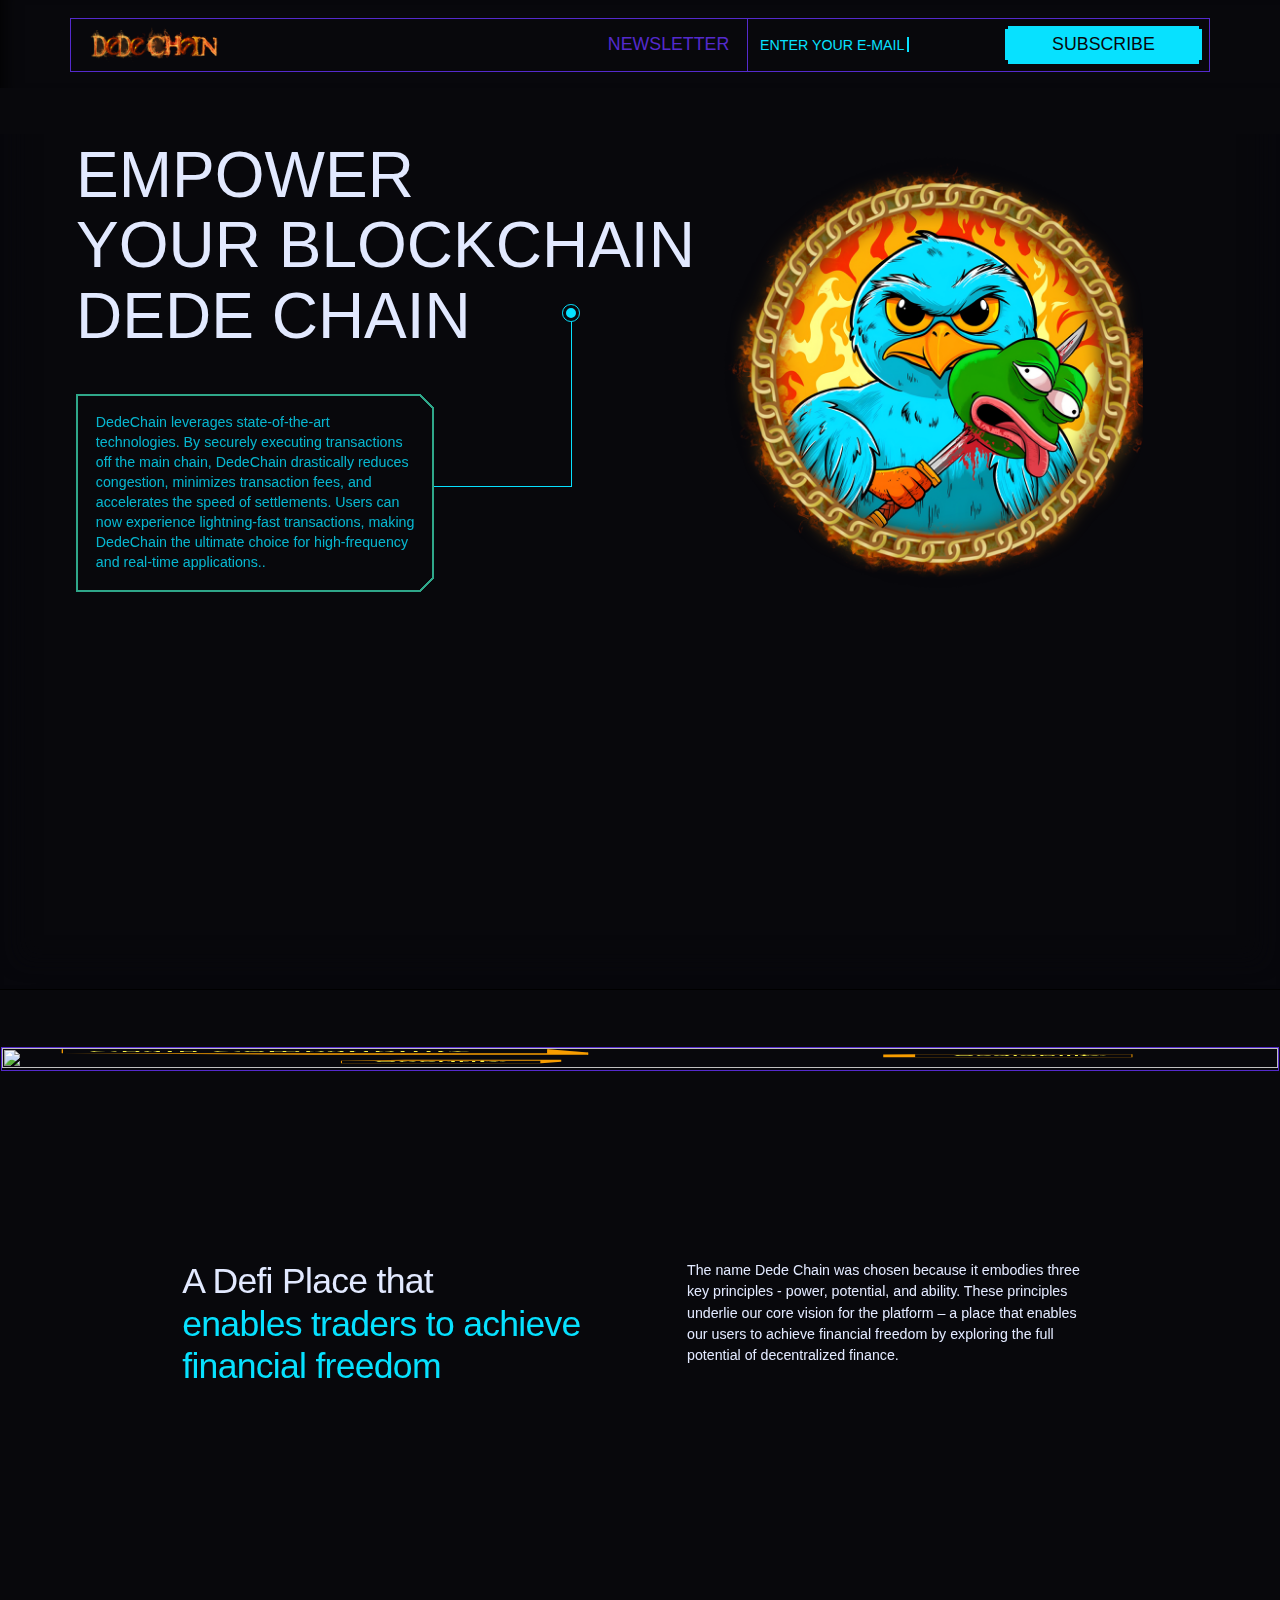
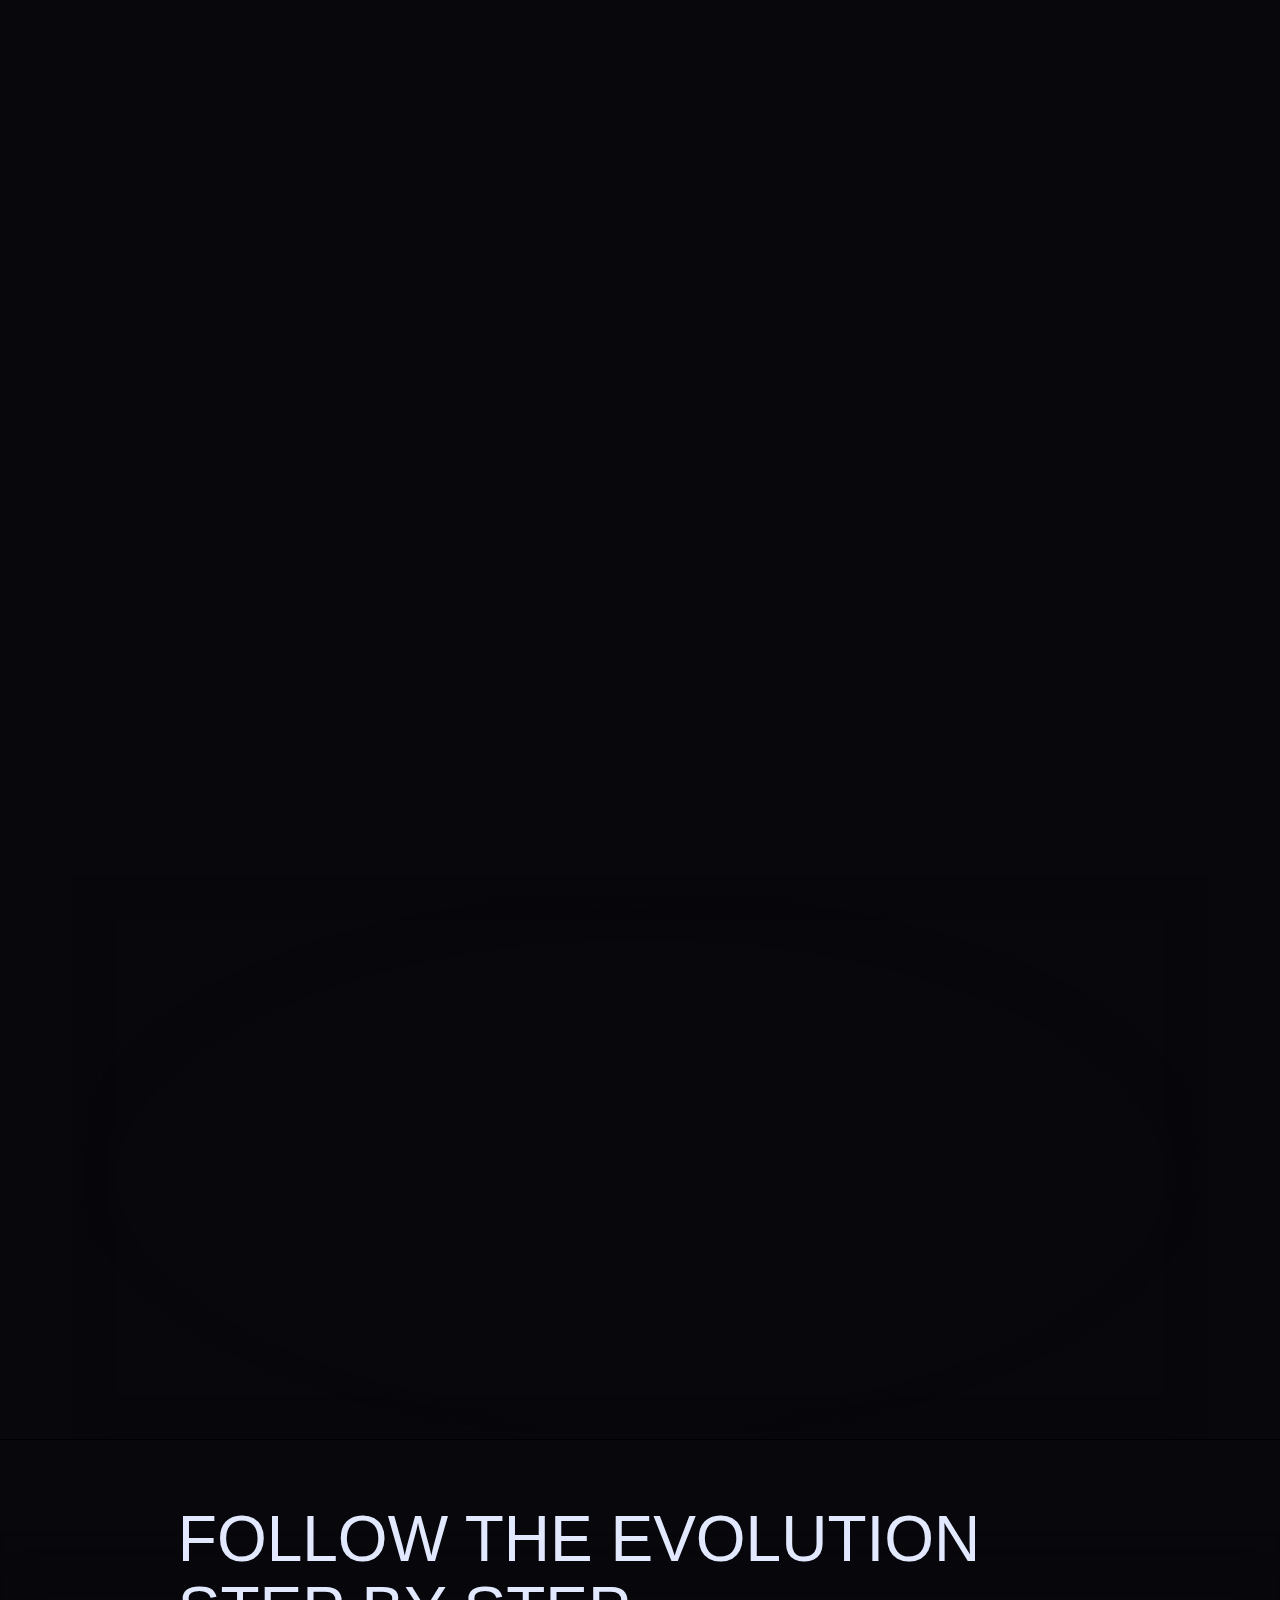
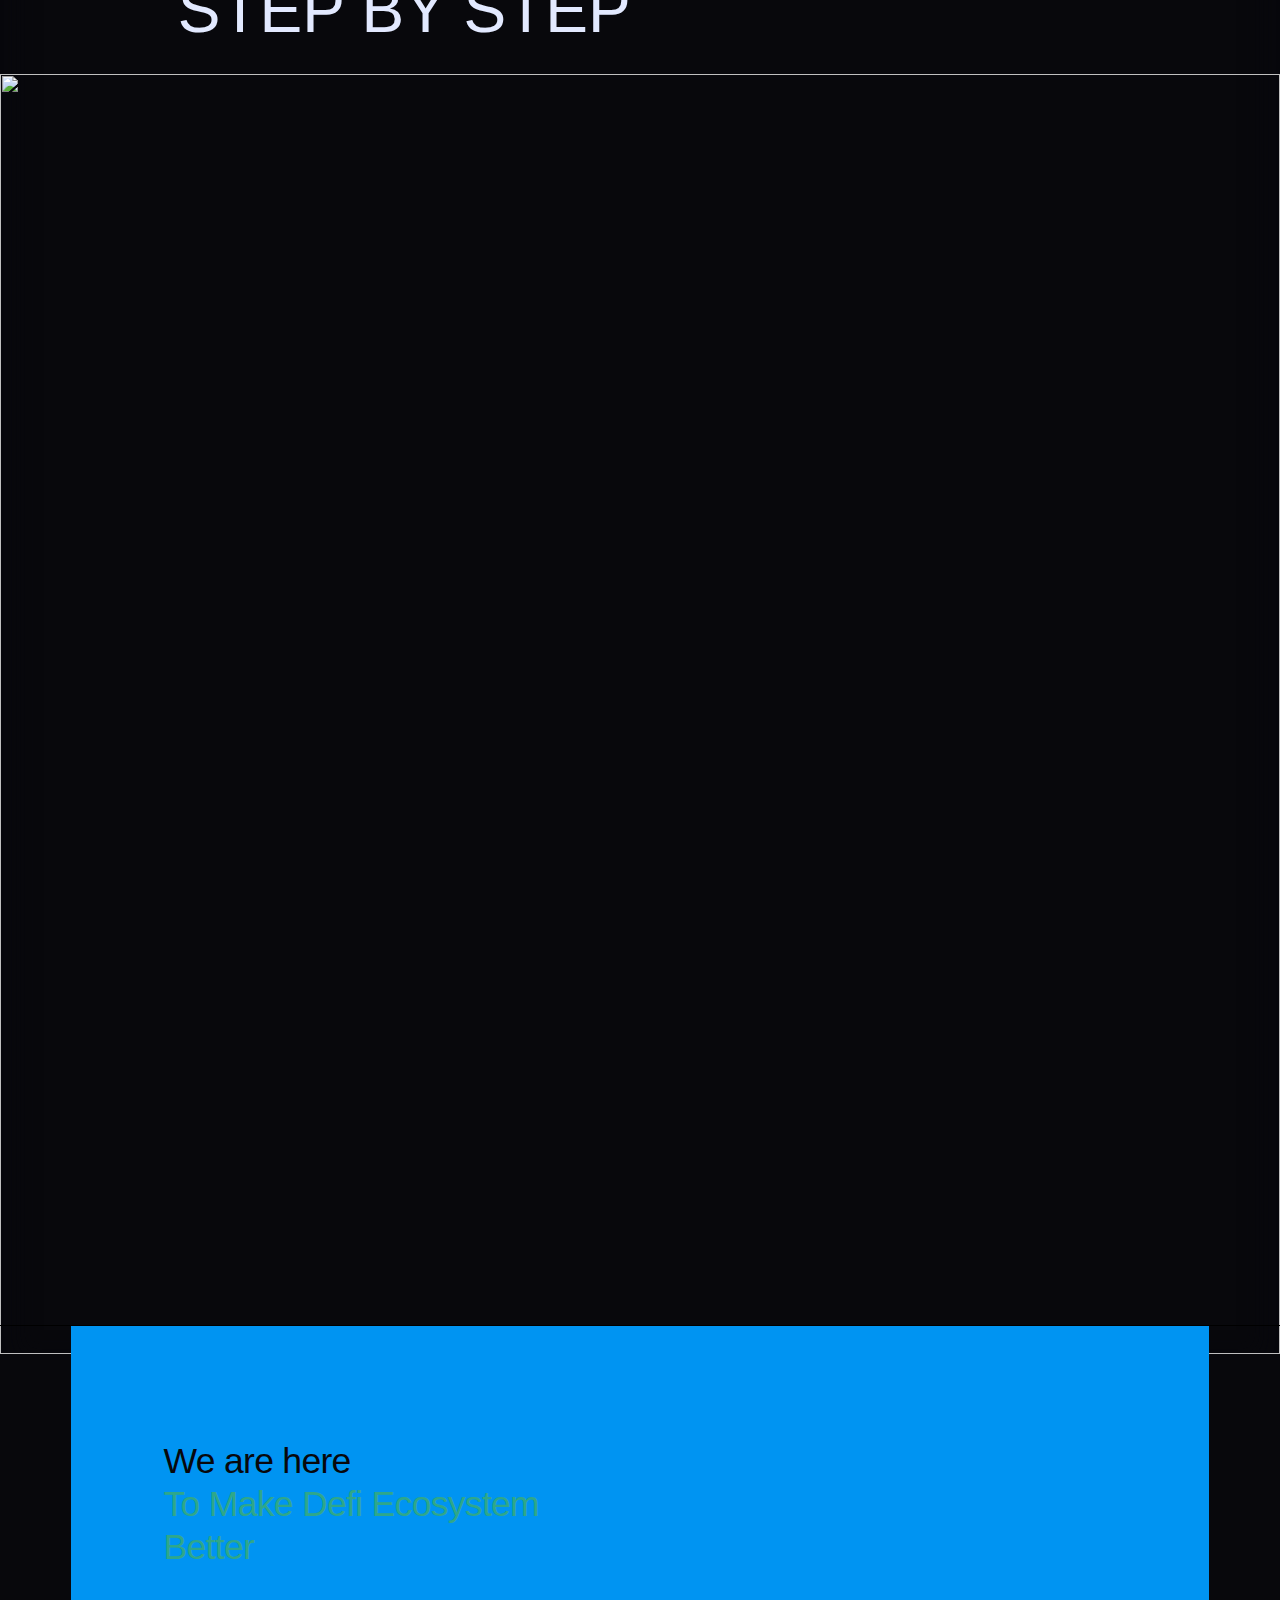
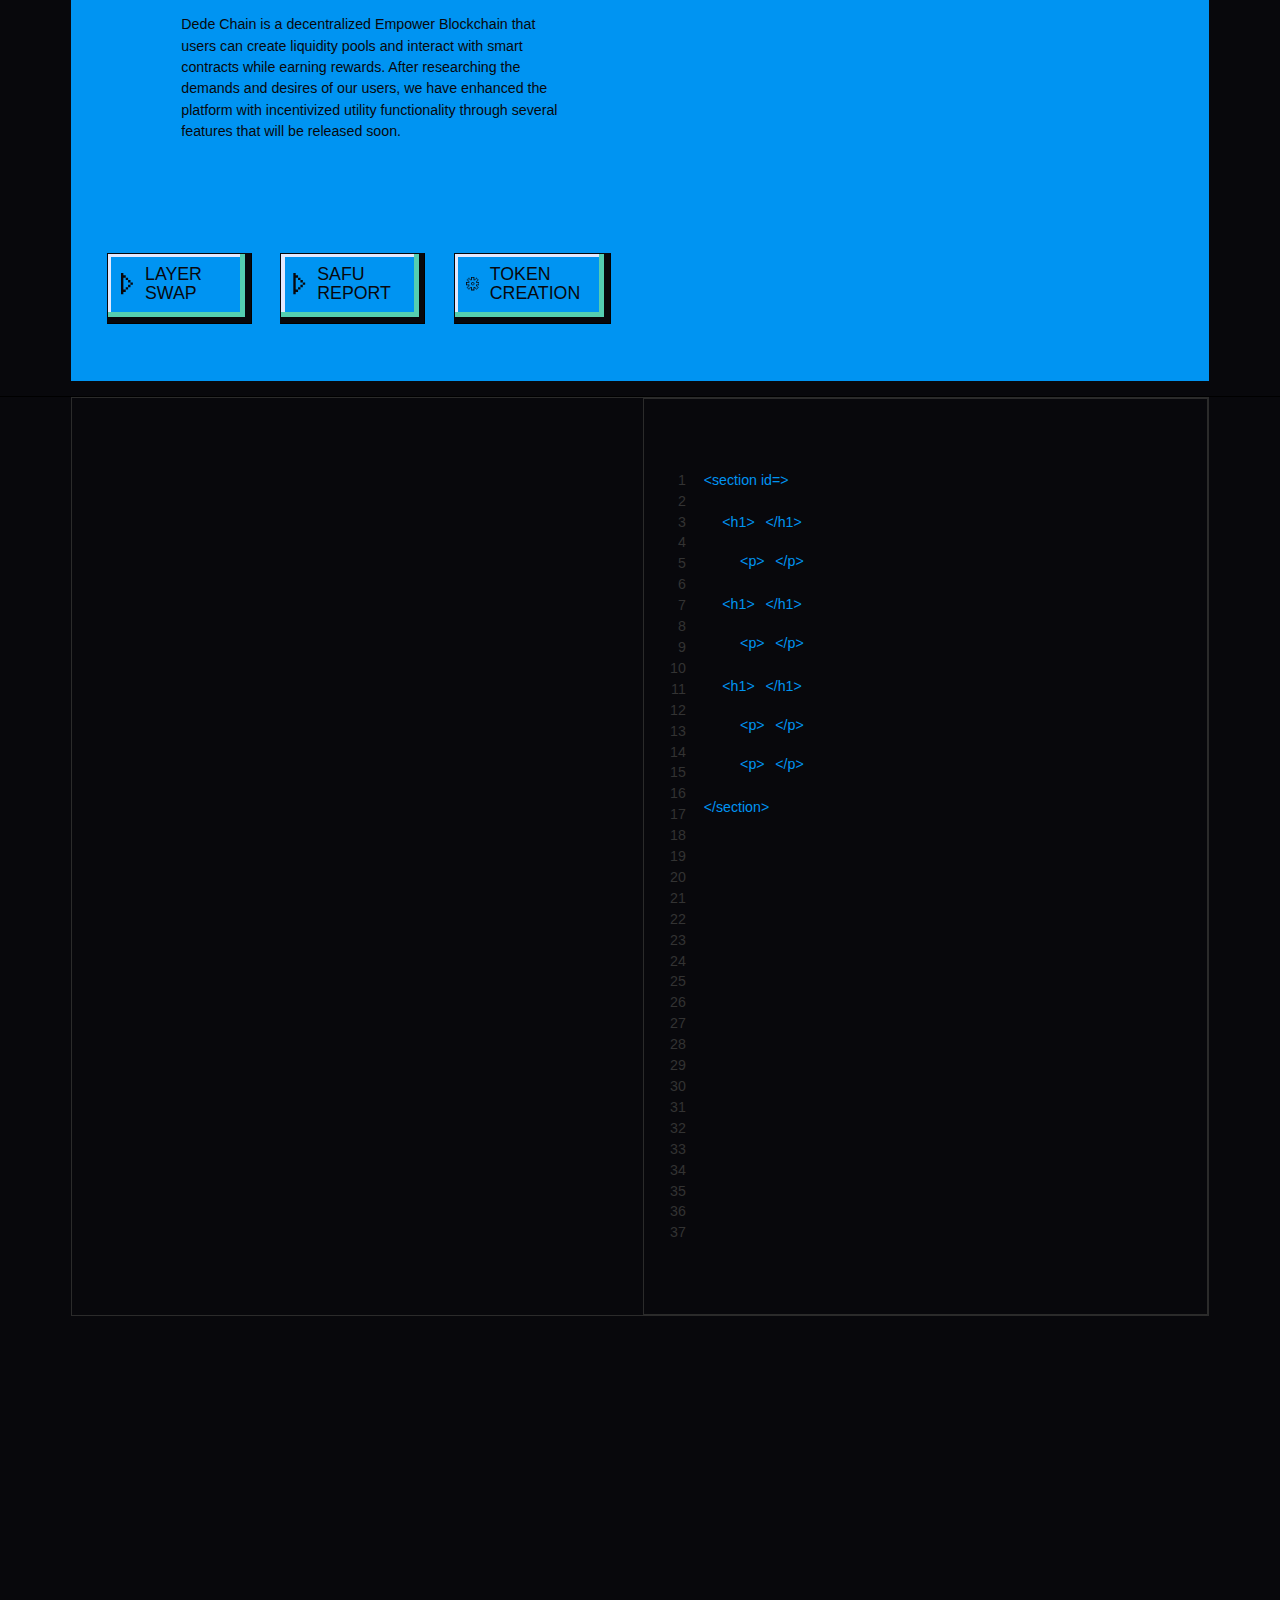
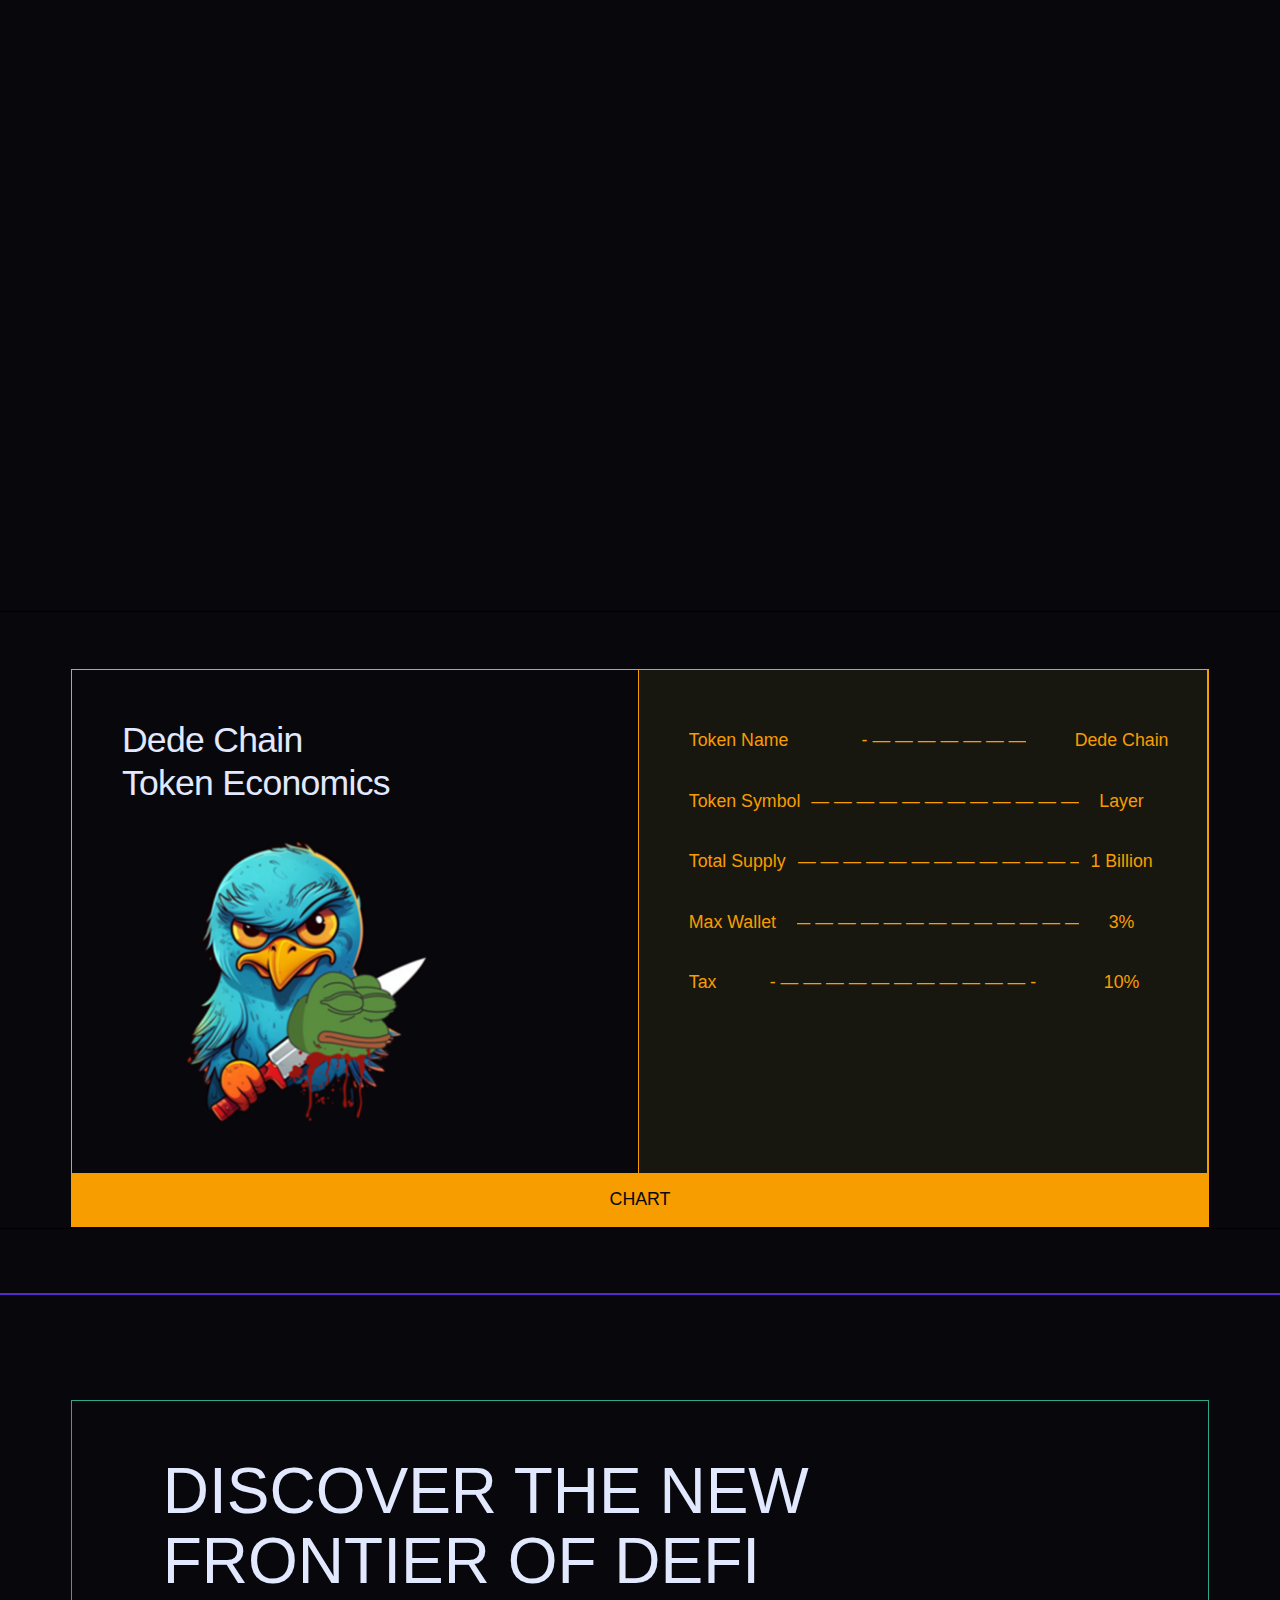
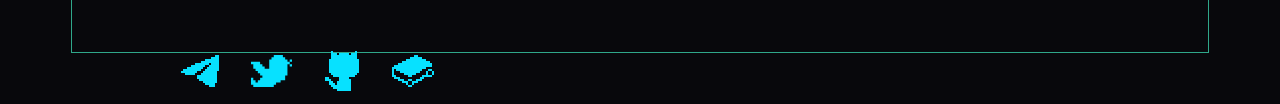
==== commit 4f7c0318: "first commit" ====
--- a/index copy.html
+++ b/index copy.html
@@ -108,7 +108,7 @@
         *,
         html * {
             scrollbar-width: thin;
-            scrollbar-color: #00ffc2
+            scrollbar-color: #07e1ff
         }
 
         ::-webkit-scrollbar,
@@ -124,7 +124,7 @@
 
         ::-webkit-scrollbar-thumb,
         html ::-webkit-scrollbar-thumb {
-            background-color: #00ffc2;
+            background-color: #07e1ff;
             border-radius: 1px
         }
 
@@ -151,7 +151,7 @@
             --bottom-left: 0px;
             --top-right: 10px;
             --all: 0px;
-            --b: #00ffc2
+            --b: #07e1ff
         }
 
         .box-main1 {
@@ -172,7 +172,7 @@
         .box-main2 {
             display: inline-block;
             border: 2px solid var(--b);
-            background: linear-gradient(45deg, var(--b) 0 calc(var(--bottom-left, var(--all)) + 2px), transparent 0) bottom left/50% 50%, linear-gradient(-45deg, var(--b) 0 calc(var(--bottom-right, var(--all)) + 2px), transparent 0) bottom right/50% 50%, linear-gradient(135deg, var(--b) 0 calc(var(--top-left, var(--all)) + 2px), transparent 0) top left/50% 50%, linear-gradient(-135deg, var(--b) 0 calc(var(--top-right, var(--all)) + 2px), transparent 0) top right/50% 50%, var(--img, #00ffc2);
+            background: linear-gradient(45deg, var(--b) 0 calc(var(--bottom-left, var(--all)) + 2px), transparent 0) bottom left/50% 50%, linear-gradient(-45deg, var(--b) 0 calc(var(--bottom-right, var(--all)) + 2px), transparent 0) bottom right/50% 50%, linear-gradient(135deg, var(--b) 0 calc(var(--top-left, var(--all)) + 2px), transparent 0) top left/50% 50%, linear-gradient(-135deg, var(--b) 0 calc(var(--top-right, var(--all)) + 2px), transparent 0) top right/50% 50%, var(--img, #07e1ff);
             background-origin: border-box;
             background-repeat: no-repeat;
             -webkit-mask: linear-gradient(45deg, transparent 0 var(--bottom-left, var(--all)), #fff 0) bottom left, linear-gradient(-45deg, transparent 0 var(--bottom-right, var(--all)), #fff 0) bottom right, linear-gradient(135deg, transparent 0 var(--top-left, var(--all)), #fff 0) top left, linear-gradient(-135deg, transparent 0 var(--top-right, var(--all)), #fff 0) top right;
@@ -189,7 +189,7 @@
             --bottom-left: 0px;
             --top-right: 10px;
             --all: 0px;
-            --b: #f8ff50
+            --b: #f79d00
         }
 
         .box2 {
@@ -198,7 +198,7 @@
             --bottom-left: 10px;
             --top-right: 0px;
             --all: 0px;
-            --b: #00ffc2
+            --b: #07e1ff
         }
 
         .box3 {
@@ -216,7 +216,7 @@
             --bottom-left: 10px;
             --top-right: 0px;
             --all: 0px;
-            --b: #f8ff50
+            --b: #f79d00
         }
 
         .box5 {
@@ -225,7 +225,7 @@
             --bottom-left: 0px;
             --top-right: 10px;
             --all: 0px;
-            --b: #00ffc2
+            --b: #07e1ff
         }
 
         .box {
@@ -250,7 +250,7 @@
                 --bottom-left: 0px;
                 --top-right: 10px;
                 --all: 0px;
-                --b: #f8ff50
+                --b: #f79d00
             }
 
             .box2 {
@@ -259,7 +259,7 @@
                 --bottom-left: 0px;
                 --top-right: 10px;
                 --all: 0px;
-                --b: #00ffc2
+                --b: #07e1ff
             }
 
             .box3 {
@@ -277,7 +277,7 @@
                 --bottom-left: 0px;
                 --top-right: 10px;
                 --all: 0px;
-                --b: #f8ff50
+                --b: #f79d00
             }
 
             .box5 {
@@ -286,7 +286,7 @@
                 --bottom-left: 0px;
                 --top-right: 10px;
                 --all: 0px;
-                --b: #00ffc2
+                --b: #07e1ff
             }
 
             .box {
@@ -327,7 +327,7 @@
                 --bottom-left: 0px;
                 --top-right: 10px;
                 --all: 0px;
-                --b: #f8ff50
+                --b: #f79d00
             }
 
             .box2 {
@@ -336,7 +336,7 @@
                 --bottom-left: 0px;
                 --top-right: 0px;
                 --all: 0px;
-                --b: #00ffc2
+                --b: #07e1ff
             }
 
             .box3 {
@@ -354,7 +354,7 @@
                 --bottom-left: 0px;
                 --top-right: 0px;
                 --all: 0px;
-                --b: #f8ff50
+                --b: #f79d00
             }
 
             .box5 {
@@ -363,7 +363,7 @@
                 --bottom-left: 0px;
                 --top-right: 10px;
                 --all: 0px;
-                --b: #00ffc2
+                --b: #07e1ff
             }
 
             .box {
@@ -463,13 +463,13 @@
                                     fill="none">
                                     <path fill-rule="evenodd" clip-rule="evenodd"
                                         d="M38 0h-4v2h-4v2h-6v2h-4v2h-6v2h-4v2H6v2H2v2H0v2h4v2h10v-2h2v-2h4v-2h2v-2h2v-2h4v2h-2v2h-2v2h-2v2h-2v2h-4v4h2v2h4v2h2v2h4v2h6v-4h2V16h2V0zM28 10V8h2v2h-2z"
-                                        fill="#00FFC2" />
+                                        fill="#07e1ff" />
                                 </svg></div>
                             <div class="icon-mobile w-embed"><svg xmlns="http://www.w3.org/2000/svg" width="24"
                                     height="20" fill="none">
                                     <path fill-rule="evenodd" clip-rule="evenodd"
                                         d="M24 0h-2.526v1.25h-2.527V2.5h-3.79v1.25h-2.525V5h-3.79v1.25H6.316V7.5H3.789v1.25H1.263V10H0v1.25h2.526v1.25h6.316v-1.25h1.263V10h2.527V8.75h1.263V7.5h1.263V6.25h2.526V7.5h-1.263v1.25h-1.263V10h-1.263v1.25h-1.263v1.25h-2.527V15h1.263v1.25h2.527v1.25h1.263v1.25h2.526V20h3.79v-2.5h1.263V10H24V0zm-5.052 5h-1.263v1.25h1.263V5z"
-                                        fill="#00FFC2" />
+                                        fill="#07e1ff" />
                                 </svg></div>
                             <div class="cubs1"></div>
                             <div class="cubs2"></div>
@@ -485,13 +485,13 @@
                                     fill="none">
                                     <path
                                         d="M6 0h2v2h4v2h2V2h10v2h2V2h4V0h2v8h2v14h-2v2h-2v2h-6v2h2v12H12v-2H8v-2H6v-2H4v-4H0v-4h4v2h2v2h2v2h2v2h2v-4h2v-4H8v-2H6v-2H4V8h2V0z"
-                                        fill="#00FFC2" />
+                                        fill="#07e1ff" />
                                 </svg></div>
                             <div class="icon-mobile w-embed"><svg xmlns="http://www.w3.org/2000/svg" width="27"
                                     height="20" viewBox="0 0 27 20" fill="none">
                                     <path fill-rule="evenodd" clip-rule="evenodd"
                                         d="M15 0.714248V1.42853H14.25H13.5V2.14282V2.8571H12.75H12V5.71425V8.57139H10.5H9V7.85711V7.14282H8.25H7.5V6.42853V5.71425H6.75H6V4.99996V4.28568H3H0V4.99996V5.71425H0.75H1.5V7.14282V8.57139H2.25H3V9.28568V9.99996H3.75H4.5V10.7142V11.4285H5.25H6V12.1428V12.8571H6.75H7.5V13.5714V14.2857H6.75H6V15V15.7142H5.25H4.5V16.4285V17.1428H3.75H3V16.4285V15.7142H2.25H1.5V15V14.2857H0.75H0V16.4285V18.5714H0.75H1.5V19.2857V20H8.25H15V19.2857V18.5714H15.75H16.5V17.8571V17.1428H18H19.5V16.4285V15.7142H21H22.5V14.2857V12.8571H23.25H24V9.28568V5.71425H24.75H25.5V6.42853V7.14282H26.25H27V6.42853V5.71425H26.25H25.5V4.99996V4.28568H26.25H27V3.57139V2.8571H26.25H25.5V3.57139V4.28568H24.75H24V3.57139V2.8571H23.25H22.5V2.14282V1.42853H21.75H21V0.714248V-3.8147e-05H18H15V0.714248Z"
-                                        fill="#00FFC2" />
+                                        fill="#07e1ff" />
                                 </svg></div>
                         </a>
                         <a href="https://github.com/" class="social-button w-inline-block">
@@ -503,13 +503,13 @@
                                     fill="none">
                                     <path fill-rule="evenodd" clip-rule="evenodd"
                                         d="M34 [base64] 26h4v4h-4v-4zm20-10h4v4h-4v-4z"
-                                        fill="#00FFC2" />
+                                        fill="#07e1ff" />
                                 </svg></div>
                             <div class="icon-mobile w-embed"><svg xmlns="http://www.w3.org/2000/svg" width="21"
                                     height="24" fill="none">
                                     <path
                                         d="M3.706 0H4.94v1.2h2.47v1.2h1.236V1.2h6.176v1.2h1.236V1.2h2.47V0h1.236v4.8H21v8.4h-1.235v1.2h-1.236v1.2h-3.706v1.2h1.236V24H7.412v-1.2h-2.47v-1.2H3.705v-1.2H2.47V18H0v-2.4h2.47v1.2h1.236V18H4.94v1.2h1.235v1.2h1.236V18h1.235v-2.4H4.941v-1.2H3.706v-1.2H2.47V4.8h1.235V0z"
-                                        fill="#00FFC2" />
+                                        fill="#07e1ff" />
                                 </svg></div>
                         </a>
                         <a href="https://github.com/" class="social-button w-inline-block">
@@ -521,13 +521,13 @@
                                     fill="none">
                                     <path fill-rule="evenodd" clip-rule="evenodd"
                                         d="M22.778 1.143v1.143H20.5V4.57h-2.278v9.143h-4.555V11.43H11.389V9.143H9.11V6.857H0v2.286h2.278v4.571h2.278V16H6.834v2.286H9.111v2.285h2.277v2.286H9.11v2.286H6.833v2.286H4.556v-2.286H2.278v-2.286H0V29.714h2.278V32h20.5v-2.286h2.278V27.43h4.555v-2.286h4.556V20.57h2.277V9.143H38.722v2.286H41V9.143h-2.278V6.857H41V4.571h-2.278v2.286h-2.278V4.571H34.166V2.286H31.889V0h-9.11v1.143z"
-                                        fill="#00FFC2" />
+                                        fill="#07e1ff" />
                                 </svg></div>
                             <div class="icon-mobile w-embed"><svg xmlns="http://www.w3.org/2000/svg" width="26"
                                     height="20" fill="none">
                                     <path fill-rule="evenodd" clip-rule="evenodd"
                                         d="M21.048 7.5h3.714V5h-1.238V3.75h-2.476V2.5H18.57V1.25h-2.476V0H13.62v1.25h-2.476V2.5H8.667v1.25H6.19V5H3.714v1.25H1.238V7.5H0v6.25h1.238V15h2.476v1.25H6.19v1.25h2.477v1.25h1.237v-2.5H7.43V15H4.952v-1.25H2.476V12.5H1.238V8.75h1.238V10h2.476v1.25H7.43v1.25h2.476v1.25h2.476V12.5h2.476v-1.25h2.476V10h1.238V8.75h2.477V7.5zM9.905 16.25h2.476v2.5H9.904V20h2.476v-1.25h1.238V17.5h2.476v-1.25h2.476V15h1.238v-1.25h4.953V12.5H26V10h-1.238V8.75h-2.476V10h2.475v2.5h-2.476V10h-1.237v2.5H18.57v1.25h-1.238V15h-2.476v1.25h-2.476V15H9.905v1.25z"
-                                        fill="#00FFC2" />
+                                        fill="#07e1ff" />
                                 </svg></div>
                         </a>
                         
@@ -1150,13 +1150,13 @@
                                     fill="none">
                                     <path fill-rule="evenodd" clip-rule="evenodd"
                                         d="M38 0h-4v2h-4v2h-6v2h-4v2h-6v2h-4v2H6v2H2v2H0v2h4v2h10v-2h2v-2h4v-2h2v-2h2v-2h4v2h-2v2h-2v2h-2v2h-2v2h-4v4h2v2h4v2h2v2h4v2h6v-4h2V16h2V0zM28 10V8h2v2h-2z"
-                                        fill="#00FFC2" />
+                                        fill="#07e1ff" />
                                 </svg></div>
                             <div class="icon-mobile w-embed"><svg xmlns="http://www.w3.org/2000/svg" width="24"
                                     height="20" fill="none">
                                     <path fill-rule="evenodd" clip-rule="evenodd"
                                         d="M24 0h-2.526v1.25h-2.527V2.5h-3.79v1.25h-2.525V5h-3.79v1.25H6.316V7.5H3.789v1.25H1.263V10H0v1.25h2.526v1.25h6.316v-1.25h1.263V10h2.527V8.75h1.263V7.5h1.263V6.25h2.526V7.5h-1.263v1.25h-1.263V10h-1.263v1.25h-1.263v1.25h-2.527V15h1.263v1.25h2.527v1.25h1.263v1.25h2.526V20h3.79v-2.5h1.263V10H24V0zm-5.052 5h-1.263v1.25h1.263V5z"
-                                        fill="#00FFC2" />
+                                        fill="#07e1ff" />
                                 </svg></div>
                             <div class="cubs1"></div>
                             <div class="cubs2"></div>
@@ -1172,13 +1172,13 @@
                                     fill="none">
                                     <path fill-rule="evenodd" clip-rule="evenodd"
                                         d="M22.778 1.143v1.143H20.5V4.57h-2.278v9.143h-4.555V11.43H11.389V9.143H9.11V6.857H0v2.286h2.278v4.571h2.278V16H6.834v2.286H9.111v2.285h2.277v2.286H9.11v2.286H6.833v2.286H4.556v-2.286H2.278v-2.286H0V29.714h2.278V32h20.5v-2.286h2.278V27.43h4.555v-2.286h4.556V20.57h2.277V9.143H38.722v2.286H41V9.143h-2.278V6.857H41V4.571h-2.278v2.286h-2.278V4.571H34.166V2.286H31.889V0h-9.11v1.143z"
-                                        fill="#00FFC2" />
+                                        fill="#07e1ff" />
                                 </svg></div>
                             <div class="icon-mobile w-embed"><svg xmlns="http://www.w3.org/2000/svg" width="26"
                                     height="20" fill="none">
                                     <path fill-rule="evenodd" clip-rule="evenodd"
                                         d="M21.048 7.5h3.714V5h-1.238V3.75h-2.476V2.5H18.57V1.25h-2.476V0H13.62v1.25h-2.476V2.5H8.667v1.25H6.19V5H3.714v1.25H1.238V7.5H0v6.25h1.238V15h2.476v1.25H6.19v1.25h2.477v1.25h1.237v-2.5H7.43V15H4.952v-1.25H2.476V12.5H1.238V8.75h1.238V10h2.476v1.25H7.43v1.25h2.476v1.25h2.476V12.5h2.476v-1.25h2.476V10h1.238V8.75h2.477V7.5zM9.905 16.25h2.476v2.5H9.904V20h2.476v-1.25h1.238V17.5h2.476v-1.25h2.476V15h1.238v-1.25h4.953V12.5H26V10h-1.238V8.75h-2.476V10h2.475v2.5h-2.476V10h-1.237v2.5H18.57v1.25h-1.238V15h-2.476v1.25h-2.476V15H9.905v1.25z"
-                                        fill="#00FFC2" />
+                                        fill="#07e1ff" />
                                 </svg></div>
                         </a>
                         <a href="https://github.com/" class="social-button w-inline-block">
@@ -1190,13 +1190,13 @@
                                     fill="none">
                                     <path
                                         d="M6 0h2v2h4v2h2V2h10v2h2V2h4V0h2v8h2v14h-2v2h-2v2h-6v2h2v12H12v-2H8v-2H6v-2H4v-4H0v-4h4v2h2v2h2v2h2v2h2v-4h2v-4H8v-2H6v-2H4V8h2V0z"
-                                        fill="#00FFC2" />
+                                        fill="#07e1ff" />
                                 </svg></div>
                             <div class="icon-mobile w-embed"><svg xmlns="http://www.w3.org/2000/svg" width="27"
                                     height="20" viewBox="0 0 27 20" fill="none">
                                     <path fill-rule="evenodd" clip-rule="evenodd"
                                         d="M15 0.714248V1.42853H14.25H13.5V2.14282V2.8571H12.75H12V5.71425V8.57139H10.5H9V7.85711V7.14282H8.25H7.5V6.42853V5.71425H6.75H6V4.99996V4.28568H3H0V4.99996V5.71425H0.75H1.5V7.14282V8.57139H2.25H3V9.28568V9.99996H3.75H4.5V10.7142V11.4285H5.25H6V12.1428V12.8571H6.75H7.5V13.5714V14.2857H6.75H6V15V15.7142H5.25H4.5V16.4285V17.1428H3.75H3V16.4285V15.7142H2.25H1.5V15V14.2857H0.75H0V16.4285V18.5714H0.75H1.5V19.2857V20H8.25H15V19.2857V18.5714H15.75H16.5V17.8571V17.1428H18H19.5V16.4285V15.7142H21H22.5V14.2857V12.8571H23.25H24V9.28568V5.71425H24.75H25.5V6.42853V7.14282H26.25H27V6.42853V5.71425H26.25H25.5V4.99996V4.28568H26.25H27V3.57139V2.8571H26.25H25.5V3.57139V4.28568H24.75H24V3.57139V2.8571H23.25H22.5V2.14282V1.42853H21.75H21V0.714248V-3.8147e-05H18H15V0.714248Z"
-                                        fill="#00FFC2" />
+                                        fill="#07e1ff" />
                                 </svg></div>
                         </a>
                     </div>
@@ -1210,13 +1210,13 @@
                                     fill="none">
                                     <path fill-rule="evenodd" clip-rule="evenodd"
                                         d="M34 [base64] 26h4v4h-4v-4zm20-10h4v4h-4v-4z"
-                                        fill="#00FFC2" />
+                                        fill="#07e1ff" />
                                 </svg></div>
                             <div class="icon-mobile w-embed"><svg xmlns="http://www.w3.org/2000/svg" width="21"
                                     height="24" fill="none">
                                     <path
                                         d="M3.706 0H4.94v1.2h2.47v1.2h1.236V1.2h6.176v1.2h1.236V1.2h2.47V0h1.236v4.8H21v8.4h-1.235v1.2h-1.236v1.2h-3.706v1.2h1.236V24H7.412v-1.2h-2.47v-1.2H3.705v-1.2H2.47V18H0v-2.4h2.47v1.2h1.236V18H4.94v1.2h1.235v1.2h1.236V18h1.235v-2.4H4.941v-1.2H3.706v-1.2H2.47V4.8h1.235V0z"
-                                        fill="#00FFC2" />
+                                        fill="#07e1ff" />
                                 </svg></div>
                         </a>
                     </div>
--- a/assets/css/metavision-779c59-c90af748011db97068fff.webflow.8342fab25.css
+++ b/assets/css/metavision-779c59-c90af748011db97068fff.webflow.8342fab25.css
@@ -7,13 +7,13 @@
 /*! normalize.css v3.0.3 | MIT License | github.com/necolas/normalize.css */
 
 html {
-    font-family: sans-serif;
-    -ms-text-size-adjust: 100%;
-    -webkit-text-size-adjust: 100%
+  font-family: sans-serif;
+  -ms-text-size-adjust: 100%;
+  -webkit-text-size-adjust: 100%;
 }
 
 body {
-    margin: 0
+  margin: 0;
 }
 
 article,
@@ -29,106 +29,106 @@
 nav,
 section,
 summary {
-    display: block
+  display: block;
 }
 
 audio,
 canvas,
 progress,
 video {
-    display: inline-block;
-    vertical-align: baseline
+  display: inline-block;
+  vertical-align: baseline;
 }
 
 audio:not([controls]) {
-    display: none;
-    height: 0
+  display: none;
+  height: 0;
 }
 
 [hidden],
 template {
-    display: none
+  display: none;
 }
 
 a {
-    background-color: transparent
+  background-color: transparent;
 }
 
 a:active,
 a:hover {
-    outline: 0
+  outline: 0;
 }
 
 abbr[title] {
-    border-bottom: 1px dotted
+  border-bottom: 1px dotted;
 }
 
 b,
 strong {
-    font-weight: bold
+  font-weight: bold;
 }
 
 dfn {
-    font-style: italic
+  font-style: italic;
 }
 
 h1 {
-    font-size: 2em;
-    margin: .67em 0
+  font-size: 2em;
+  margin: 0.67em 0;
 }
 
 mark {
-    background: #ff0;
-    color: #000
+  background: #ff0;
+  color: #000;
 }
 
 small {
-    font-size: 80%
+  font-size: 80%;
 }
 
 sub,
 sup {
-    font-size: 75%;
-    line-height: 0;
-    position: relative;
-    vertical-align: baseline
+  font-size: 75%;
+  line-height: 0;
+  position: relative;
+  vertical-align: baseline;
 }
 
 sup {
-    top: -0.5em
+  top: -0.5em;
 }
 
 sub {
-    bottom: -0.25em
+  bottom: -0.25em;
 }
 
 img {
-    border: 0
+  border: 0;
 }
 
 svg:not(:root) {
-    overflow: hidden
+  overflow: hidden;
 }
 
 figure {
-    margin: 1em 40px
+  margin: 1em 40px;
 }
 
 hr {
-    box-sizing: content-box;
-    height: 0
+  box-sizing: content-box;
+  height: 0;
 }
 
 pre {
-    overflow: auto
+  overflow: auto;
 }
 
 code,
 kbd,
 pre,
 samp {
-    font-family: monospace, monospace;
-    font-size: 1em
+  font-family: monospace, monospace;
+  font-size: 1em;
 }
 
 button,
@@ -136,89 +136,89 @@
 optgroup,
 select,
 textarea {
-    color: inherit;
-    font: inherit;
-    margin: 0
+  color: inherit;
+  font: inherit;
+  margin: 0;
 }
 
 button {
-    overflow: visible
+  overflow: visible;
 }
 
 button,
 select {
-    text-transform: none
+  text-transform: none;
 }
 
 button,
 html input[type="button"],
 input[type="reset"] {
-    -webkit-appearance: button;
-    cursor: pointer
+  -webkit-appearance: button;
+  cursor: pointer;
 }
 
 button[disabled],
 html input[disabled] {
-    cursor: default
+  cursor: default;
 }
 
 button::-moz-focus-inner,
 input::-moz-focus-inner {
-    border: 0;
-    padding: 0
+  border: 0;
+  padding: 0;
 }
 
 input {
-    line-height: normal
-}
-
-input[type='checkbox'],
-input[type='radio'] {
-    box-sizing: border-box;
-    padding: 0
-}
-
-input[type='number']::-webkit-inner-spin-button,
-input[type='number']::-webkit-outer-spin-button {
-    height: auto
-}
-
-input[type='search'] {
-    -webkit-appearance: none
-}
-
-input[type='search']::-webkit-search-cancel-button,
-input[type='search']::-webkit-search-decoration {
-    -webkit-appearance: none
+  line-height: normal;
+}
+
+input[type="checkbox"],
+input[type="radio"] {
+  box-sizing: border-box;
+  padding: 0;
+}
+
+input[type="number"]::-webkit-inner-spin-button,
+input[type="number"]::-webkit-outer-spin-button {
+  height: auto;
+}
+
+input[type="search"] {
+  -webkit-appearance: none;
+}
+
+input[type="search"]::-webkit-search-cancel-button,
+input[type="search"]::-webkit-search-decoration {
+  -webkit-appearance: none;
 }
 
 fieldset {
-    border: 1px solid #c0c0c0;
-    margin: 0 2px;
-    padding: .35em .625em .75em
+  border: 1px solid #c0c0c0;
+  margin: 0 2px;
+  padding: 0.35em 0.625em 0.75em;
 }
 
 legend {
-    border: 0;
-    padding: 0
+  border: 0;
+  padding: 0;
 }
 
 textarea {
-    overflow: auto
+  overflow: auto;
 }
 
 optgroup {
-    font-weight: bold
+  font-weight: bold;
 }
 
 table {
-    border-collapse: collapse;
-    border-spacing: 0
+  border-collapse: collapse;
+  border-spacing: 0;
 }
 
 td,
 th {
-    padding: 0
+  padding: 0;
 }
 
 /* ==========================================================================
@@ -226,222 +226,223 @@
    ========================================================================== */
 
 @font-face {
-    font-family: 'webflow-icons';
-    src: url("[data-uri]") format('truetype');
-    font-weight: normal;
-    font-style: normal
+  font-family: "webflow-icons";
+  src: url("[data-uri]")
+    format("truetype");
+  font-weight: normal;
+  font-style: normal;
 }
 
 [class^="w-icon-"],
 [class*=" w-icon-"] {
-    font-family: 'webflow-icons' !important;
-    speak: none;
-    font-style: normal;
-    font-weight: normal;
-    font-variant: normal;
-    text-transform: none;
-    line-height: 1;
-    -webkit-font-smoothing: antialiased;
-    -moz-osx-font-smoothing: grayscale
+  font-family: "webflow-icons" !important;
+  speak: none;
+  font-style: normal;
+  font-weight: normal;
+  font-variant: normal;
+  text-transform: none;
+  line-height: 1;
+  -webkit-font-smoothing: antialiased;
+  -moz-osx-font-smoothing: grayscale;
 }
 
 .w-icon-slider-right:before {
-    content: "\e600"
+  content: "\e600";
 }
 
 .w-icon-slider-left:before {
-    content: "\e601"
+  content: "\e601";
 }
 
 .w-icon-nav-menu:before {
-    content: "\e602"
+  content: "\e602";
 }
 
 .w-icon-arrow-down:before,
 .w-icon-dropdown-toggle:before {
-    content: "\e603"
+  content: "\e603";
 }
 
 .w-icon-file-upload-remove:before {
-    content: "\e900"
+  content: "\e900";
 }
 
 .w-icon-file-upload-icon:before {
-    content: "\e903"
+  content: "\e903";
 }
 
 * {
-    -webkit-box-sizing: border-box;
-    -moz-box-sizing: border-box;
-    box-sizing: border-box
+  -webkit-box-sizing: border-box;
+  -moz-box-sizing: border-box;
+  box-sizing: border-box;
 }
 
 html {
-    height: 100%
+  height: 100%;
 }
 
 body {
-    margin: 0;
-    min-height: 100%;
-    background-color: #fff;
-    font-family: Arial, sans-serif;
-    font-size: 14px;
-    line-height: 20px;
-    color: #333
+  margin: 0;
+  min-height: 100%;
+  background-color: #fff;
+  font-family: Arial, sans-serif;
+  font-size: 14px;
+  line-height: 20px;
+  color: #333;
 }
 
 img {
-    max-width: 100%;
-    vertical-align: middle;
-    display: inline-block
+  max-width: 100%;
+  vertical-align: middle;
+  display: inline-block;
 }
 
 html.w-mod-touch * {
-    background-attachment: scroll !important
+  background-attachment: scroll !important;
 }
 
 .w-block {
-    display: block
+  display: block;
 }
 
 .w-inline-block {
-    max-width: 100%;
-    display: inline-block
+  max-width: 100%;
+  display: inline-block;
 }
 
 .w-clearfix:before,
 .w-clearfix:after {
-    content: " ";
-    display: table;
-    grid-column-start: 1;
-    grid-row-start: 1;
-    grid-column-end: 2;
-    grid-row-end: 2
+  content: " ";
+  display: table;
+  grid-column-start: 1;
+  grid-row-start: 1;
+  grid-column-end: 2;
+  grid-row-end: 2;
 }
 
 .w-clearfix:after {
-    clear: both
+  clear: both;
 }
 
 .w-hidden {
-    display: none
+  display: none;
 }
 
 .w-button {
-    display: inline-block;
-    padding: 9px 15px;
-    background-color: #3898EC;
-    color: white;
-    border: 0;
-    line-height: inherit;
-    text-decoration: none;
-    cursor: pointer;
-    border-radius: 0
+  display: inline-block;
+  padding: 9px 15px;
+  background-color: #3898ec;
+  color: white;
+  border: 0;
+  line-height: inherit;
+  text-decoration: none;
+  cursor: pointer;
+  border-radius: 0;
 }
 
 input.w-button {
-    -webkit-appearance: button
+  -webkit-appearance: button;
 }
 
 html[data-w-dynpage] [data-w-cloak] {
-    color: transparent !important
+  color: transparent !important;
 }
 
 .w-webflow-badge,
 .w-webflow-badge * {
-    position: static;
-    left: auto;
-    top: auto;
-    right: auto;
-    bottom: auto;
-    z-index: auto;
-    display: block;
-    visibility: visible;
-    overflow: visible;
-    overflow-x: visible;
-    overflow-y: visible;
-    box-sizing: border-box;
-    width: auto;
-    height: auto;
-    max-height: none;
-    max-width: none;
-    min-height: 0;
-    min-width: 0;
-    margin: 0;
-    padding: 0;
-    float: none;
-    clear: none;
-    border: 0 none transparent;
-    border-radius: 0;
-    background: none;
-    background-image: none;
-    background-position: 0% 0%;
-    background-size: auto auto;
-    background-repeat: repeat;
-    background-origin: padding-box;
-    background-clip: border-box;
-    background-attachment: scroll;
-    background-color: transparent;
-    box-shadow: none;
-    opacity: 1;
-    transform: none;
-    transition: none;
-    direction: ltr;
-    font-family: inherit;
-    font-weight: inherit;
-    color: inherit;
-    font-size: inherit;
-    line-height: inherit;
-    font-style: inherit;
-    font-variant: inherit;
-    text-align: inherit;
-    letter-spacing: inherit;
-    text-decoration: inherit;
-    text-indent: 0;
-    text-transform: inherit;
-    list-style-type: disc;
-    text-shadow: none;
-    font-smoothing: auto;
-    vertical-align: baseline;
-    cursor: inherit;
-    white-space: inherit;
-    word-break: normal;
-    word-spacing: normal;
-    word-wrap: normal
+  position: static;
+  left: auto;
+  top: auto;
+  right: auto;
+  bottom: auto;
+  z-index: auto;
+  display: block;
+  visibility: visible;
+  overflow: visible;
+  overflow-x: visible;
+  overflow-y: visible;
+  box-sizing: border-box;
+  width: auto;
+  height: auto;
+  max-height: none;
+  max-width: none;
+  min-height: 0;
+  min-width: 0;
+  margin: 0;
+  padding: 0;
+  float: none;
+  clear: none;
+  border: 0 none transparent;
+  border-radius: 0;
+  background: none;
+  background-image: none;
+  background-position: 0% 0%;
+  background-size: auto auto;
+  background-repeat: repeat;
+  background-origin: padding-box;
+  background-clip: border-box;
+  background-attachment: scroll;
+  background-color: transparent;
+  box-shadow: none;
+  opacity: 1;
+  transform: none;
+  transition: none;
+  direction: ltr;
+  font-family: inherit;
+  font-weight: inherit;
+  color: inherit;
+  font-size: inherit;
+  line-height: inherit;
+  font-style: inherit;
+  font-variant: inherit;
+  text-align: inherit;
+  letter-spacing: inherit;
+  text-decoration: inherit;
+  text-indent: 0;
+  text-transform: inherit;
+  list-style-type: disc;
+  text-shadow: none;
+  font-smoothing: auto;
+  vertical-align: baseline;
+  cursor: inherit;
+  white-space: inherit;
+  word-break: normal;
+  word-spacing: normal;
+  word-wrap: normal;
 }
 
 .w-webflow-badge {
-    position: fixed !important;
-    display: inline-block !important;
-    visibility: visible !important;
-    z-index: 2147483647 !important;
-    top: auto !important;
-    right: 12px !important;
-    bottom: 12px !important;
-    left: auto !important;
-    color: #AAADB0 !important;
-    background-color: #fff !important;
-    border-radius: 3px !important;
-    padding: 6px 8px 6px 6px !important;
-    font-size: 12px !important;
-    opacity: 1 !important;
-    line-height: 14px !important;
-    text-decoration: none !important;
-    transform: none !important;
-    margin: 0 !important;
-    width: auto !important;
-    height: auto !important;
-    overflow: visible !important;
-    white-space: nowrap;
-    box-shadow: 0 0 0 1px rgba(0, 0, 0, 0.1), 0 1px 3px rgba(0, 0, 0, 0.1);
-    cursor: pointer
-}
-
-.w-webflow-badge>img {
-    display: inline-block !important;
-    visibility: visible !important;
-    opacity: 1 !important;
-    vertical-align: middle !important
+  position: fixed !important;
+  display: inline-block !important;
+  visibility: visible !important;
+  z-index: 2147483647 !important;
+  top: auto !important;
+  right: 12px !important;
+  bottom: 12px !important;
+  left: auto !important;
+  color: #aaadb0 !important;
+  background-color: #fff !important;
+  border-radius: 3px !important;
+  padding: 6px 8px 6px 6px !important;
+  font-size: 12px !important;
+  opacity: 1 !important;
+  line-height: 14px !important;
+  text-decoration: none !important;
+  transform: none !important;
+  margin: 0 !important;
+  width: auto !important;
+  height: auto !important;
+  overflow: visible !important;
+  white-space: nowrap;
+  box-shadow: 0 0 0 1px rgba(0, 0, 0, 0.1), 0 1px 3px rgba(0, 0, 0, 0.1);
+  cursor: pointer;
+}
+
+.w-webflow-badge > img {
+  display: inline-block !important;
+  visibility: visible !important;
+  opacity: 1 !important;
+  vertical-align: middle !important;
 }
 
 h1,
@@ -450,190 +451,190 @@
 h4,
 h5,
 h6 {
-    font-weight: bold;
-    margin-bottom: 10px
+  font-weight: bold;
+  margin-bottom: 10px;
 }
 
 h1 {
-    font-size: 38px;
-    line-height: 44px;
-    margin-top: 20px
+  font-size: 38px;
+  line-height: 44px;
+  margin-top: 20px;
 }
 
 h2 {
-    font-size: 32px;
-    line-height: 36px;
-    margin-top: 20px
+  font-size: 32px;
+  line-height: 36px;
+  margin-top: 20px;
 }
 
 h3 {
-    font-size: 24px;
-    line-height: 30px;
-    margin-top: 20px
+  font-size: 24px;
+  line-height: 30px;
+  margin-top: 20px;
 }
 
 h4 {
-    font-size: 18px;
-    line-height: 24px;
-    margin-top: 10px
+  font-size: 18px;
+  line-height: 24px;
+  margin-top: 10px;
 }
 
 h5 {
-    font-size: 14px;
-    line-height: 20px;
-    margin-top: 10px
+  font-size: 14px;
+  line-height: 20px;
+  margin-top: 10px;
 }
 
 h6 {
-    font-size: 12px;
-    line-height: 18px;
-    margin-top: 10px
+  font-size: 12px;
+  line-height: 18px;
+  margin-top: 10px;
 }
 
 p {
-    margin-top: 0;
-    margin-bottom: 10px
+  margin-top: 0;
+  margin-bottom: 10px;
 }
 
 blockquote {
-    margin: 0 0 10px 0;
-    padding: 10px 20px;
-    border-left: 5px solid #E2E2E2;
-    font-size: 18px;
-    line-height: 22px
+  margin: 0 0 10px 0;
+  padding: 10px 20px;
+  border-left: 5px solid #e2e2e2;
+  font-size: 18px;
+  line-height: 22px;
 }
 
 figure {
-    margin: 0;
-    margin-bottom: 10px
+  margin: 0;
+  margin-bottom: 10px;
 }
 
 figcaption {
-    margin-top: 5px;
-    text-align: center
+  margin-top: 5px;
+  text-align: center;
 }
 
 ul,
 ol {
-    margin-top: 0px;
-    margin-bottom: 10px;
-    padding-left: 40px
+  margin-top: 0px;
+  margin-bottom: 10px;
+  padding-left: 40px;
 }
 
 .w-list-unstyled {
-    padding-left: 0;
-    list-style: none
+  padding-left: 0;
+  list-style: none;
 }
 
 .w-embed:before,
 .w-embed:after {
-    content: " ";
-    display: table;
-    grid-column-start: 1;
-    grid-row-start: 1;
-    grid-column-end: 2;
-    grid-row-end: 2
+  content: " ";
+  display: table;
+  grid-column-start: 1;
+  grid-row-start: 1;
+  grid-column-end: 2;
+  grid-row-end: 2;
 }
 
 .w-embed:after {
-    clear: both
+  clear: both;
 }
 
 .w-video {
-    width: 100%;
-    position: relative;
-    padding: 0
+  width: 100%;
+  position: relative;
+  padding: 0;
 }
 
 .w-video iframe,
 .w-video object,
 .w-video embed {
-    position: absolute;
-    top: 0;
-    left: 0;
-    width: 100%;
-    height: 100%;
-    border: none
+  position: absolute;
+  top: 0;
+  left: 0;
+  width: 100%;
+  height: 100%;
+  border: none;
 }
 
 fieldset {
-    padding: 0;
-    margin: 0;
-    border: 0
+  padding: 0;
+  margin: 0;
+  border: 0;
 }
 
 button,
-[type='button'],
-[type='reset'] {
-    border: 0;
-    cursor: pointer;
-    -webkit-appearance: button
+[type="button"],
+[type="reset"] {
+  border: 0;
+  cursor: pointer;
+  -webkit-appearance: button;
 }
 
 .w-form {
-    margin: 0 0 15px
+  margin: 0 0 15px;
 }
 
 .w-form-done {
-    display: none;
-    padding: 20px;
-    text-align: center;
-    background-color: #dddddd
+  display: none;
+  padding: 20px;
+  text-align: center;
+  background-color: #dddddd;
 }
 
 .w-form-fail {
-    display: none;
-    margin-top: 10px;
-    padding: 10px;
-    background-color: #ffdede
+  display: none;
+  margin-top: 10px;
+  padding: 10px;
+  background-color: #ffdede;
 }
 
 label {
-    display: block;
-    margin-bottom: 5px;
-    font-weight: bold
+  display: block;
+  margin-bottom: 5px;
+  font-weight: bold;
 }
 
 .w-input,
 .w-select {
-    display: block;
-    width: 100%;
-    height: 38px;
-    padding: 8px 12px;
-    margin-bottom: 10px;
-    font-size: 14px;
-    line-height: 1.42857143;
-    color: #333333;
-    vertical-align: middle;
-    background-color: #ffffff;
-    border: 1px solid #cccccc
+  display: block;
+  width: 100%;
+  height: 38px;
+  padding: 8px 12px;
+  margin-bottom: 10px;
+  font-size: 14px;
+  line-height: 1.42857143;
+  color: #333333;
+  vertical-align: middle;
+  background-color: #ffffff;
+  border: 1px solid #cccccc;
 }
 
 .w-input:-moz-placeholder,
 .w-select:-moz-placeholder {
-    color: #999
+  color: #999;
 }
 
 .w-input::-moz-placeholder,
 .w-select::-moz-placeholder {
-    color: #999;
-    opacity: 1
+  color: #999;
+  opacity: 1;
 }
 
 .w-input:-ms-input-placeholder,
 .w-select:-ms-input-placeholder {
-    color: #999
+  color: #999;
 }
 
 .w-input::-webkit-input-placeholder,
 .w-select::-webkit-input-placeholder {
-    color: #999
+  color: #999;
 }
 
 .w-input:focus,
 .w-select:focus {
-    border-color: #3898EC;
-    outline: 0
+  border-color: #3898ec;
+  outline: 0;
 }
 
 .w-input[disabled],
@@ -642,7 +643,7 @@
 .w-select[readonly],
 fieldset[disabled] .w-input,
 fieldset[disabled] .w-select {
-    cursor: not-allowed
+  cursor: not-allowed;
 }
 
 .w-input[disabled]:not(.w-input-disabled),
@@ -651,1606 +652,1607 @@
 .w-select[readonly],
 fieldset[disabled]:not(.w-input-disabled) .w-input,
 fieldset[disabled]:not(.w-input-disabled) .w-select {
-    background-color: #eeeeee
+  background-color: #eeeeee;
 }
 
 textarea.w-input,
 textarea.w-select {
-    height: auto
+  height: auto;
 }
 
 .w-select {
-    background-color: #f3f3f3
+  background-color: #f3f3f3;
 }
 
 .w-select[multiple] {
-    height: auto
+  height: auto;
 }
 
 .w-form-label {
-    display: inline-block;
-    cursor: pointer;
-    font-weight: normal;
-    margin-bottom: 0px
+  display: inline-block;
+  cursor: pointer;
+  font-weight: normal;
+  margin-bottom: 0px;
 }
 
 .w-radio {
-    display: block;
-    margin-bottom: 5px;
-    padding-left: 20px
+  display: block;
+  margin-bottom: 5px;
+  padding-left: 20px;
 }
 
 .w-radio:before,
 .w-radio:after {
-    content: " ";
-    display: table;
-    grid-column-start: 1;
-    grid-row-start: 1;
-    grid-column-end: 2;
-    grid-row-end: 2
+  content: " ";
+  display: table;
+  grid-column-start: 1;
+  grid-row-start: 1;
+  grid-column-end: 2;
+  grid-row-end: 2;
 }
 
 .w-radio:after {
-    clear: both
+  clear: both;
 }
 
 .w-radio-input {
-    margin: 4px 0 0;
-    margin-top: 1px \9;
-    line-height: normal;
-    float: left;
-    margin-left: -20px
+  margin: 4px 0 0;
+  margin-top: 1px \9;
+  line-height: normal;
+  float: left;
+  margin-left: -20px;
 }
 
 .w-radio-input {
-    margin-top: 3px
+  margin-top: 3px;
 }
 
 .w-file-upload {
-    display: block;
-    margin-bottom: 10px
+  display: block;
+  margin-bottom: 10px;
 }
 
 .w-file-upload-input {
-    width: .1px;
-    height: .1px;
-    opacity: 0;
-    overflow: hidden;
-    position: absolute;
-    z-index: -100
+  width: 0.1px;
+  height: 0.1px;
+  opacity: 0;
+  overflow: hidden;
+  position: absolute;
+  z-index: -100;
 }
 
 .w-file-upload-default,
 .w-file-upload-uploading,
 .w-file-upload-success {
-    display: inline-block;
-    color: #333333
+  display: inline-block;
+  color: #333333;
 }
 
 .w-file-upload-error {
-    display: block;
-    margin-top: 10px
+  display: block;
+  margin-top: 10px;
 }
 
 .w-file-upload-default.w-hidden,
 .w-file-upload-uploading.w-hidden,
 .w-file-upload-error.w-hidden,
 .w-file-upload-success.w-hidden {
-    display: none
+  display: none;
 }
 
 .w-file-upload-uploading-btn {
-    display: flex;
-    font-size: 14px;
-    font-weight: normal;
-    cursor: pointer;
-    margin: 0;
-    padding: 8px 12px;
-    border: 1px solid #cccccc;
-    background-color: #fafafa
+  display: flex;
+  font-size: 14px;
+  font-weight: normal;
+  cursor: pointer;
+  margin: 0;
+  padding: 8px 12px;
+  border: 1px solid #cccccc;
+  background-color: #fafafa;
 }
 
 .w-file-upload-file {
-    display: flex;
-    flex-grow: 1;
-    justify-content: space-between;
-    margin: 0;
-    padding: 8px 9px 8px 11px;
-    border: 1px solid #cccccc;
-    background-color: #fafafa
+  display: flex;
+  flex-grow: 1;
+  justify-content: space-between;
+  margin: 0;
+  padding: 8px 9px 8px 11px;
+  border: 1px solid #cccccc;
+  background-color: #fafafa;
 }
 
 .w-file-upload-file-name {
-    font-size: 14px;
-    font-weight: normal;
-    display: block
+  font-size: 14px;
+  font-weight: normal;
+  display: block;
 }
 
 .w-file-remove-link {
-    margin-top: 3px;
-    margin-left: 10px;
-    width: auto;
-    height: auto;
-    padding: 3px;
-    display: block;
-    cursor: pointer
+  margin-top: 3px;
+  margin-left: 10px;
+  width: auto;
+  height: auto;
+  padding: 3px;
+  display: block;
+  cursor: pointer;
 }
 
 .w-icon-file-upload-remove {
-    margin: auto;
-    font-size: 10px
+  margin: auto;
+  font-size: 10px;
 }
 
 .w-file-upload-error-msg {
-    display: inline-block;
-    color: #ea384c;
-    padding: 2px 0
+  display: inline-block;
+  color: #ea384c;
+  padding: 2px 0;
 }
 
 .w-file-upload-info {
-    display: inline-block;
-    line-height: 38px;
-    padding: 0 12px
+  display: inline-block;
+  line-height: 38px;
+  padding: 0 12px;
 }
 
 .w-file-upload-label {
-    display: inline-block;
-    font-size: 14px;
-    font-weight: normal;
-    cursor: pointer;
-    margin: 0;
-    padding: 8px 12px;
-    border: 1px solid #cccccc;
-    background-color: #fafafa
+  display: inline-block;
+  font-size: 14px;
+  font-weight: normal;
+  cursor: pointer;
+  margin: 0;
+  padding: 8px 12px;
+  border: 1px solid #cccccc;
+  background-color: #fafafa;
 }
 
 .w-icon-file-upload-icon,
 .w-icon-file-upload-uploading {
-    display: inline-block;
-    margin-right: 8px;
-    width: 20px
+  display: inline-block;
+  margin-right: 8px;
+  width: 20px;
 }
 
 .w-icon-file-upload-uploading {
-    height: 20px
+  height: 20px;
 }
 
 .w-container {
-    margin-left: auto;
-    margin-right: auto;
-    max-width: 940px
+  margin-left: auto;
+  margin-right: auto;
+  max-width: 940px;
 }
 
 .w-container:before,
 .w-container:after {
-    content: " ";
-    display: table;
-    grid-column-start: 1;
-    grid-row-start: 1;
-    grid-column-end: 2;
-    grid-row-end: 2
+  content: " ";
+  display: table;
+  grid-column-start: 1;
+  grid-row-start: 1;
+  grid-column-end: 2;
+  grid-row-end: 2;
 }
 
 .w-container:after {
-    clear: both
+  clear: both;
 }
 
 .w-container .w-row {
-    margin-left: -10px;
-    margin-right: -10px
+  margin-left: -10px;
+  margin-right: -10px;
 }
 
 .w-row:before,
 .w-row:after {
-    content: " ";
-    display: table;
-    grid-column-start: 1;
-    grid-row-start: 1;
-    grid-column-end: 2;
-    grid-row-end: 2
+  content: " ";
+  display: table;
+  grid-column-start: 1;
+  grid-row-start: 1;
+  grid-column-end: 2;
+  grid-row-end: 2;
 }
 
 .w-row:after {
-    clear: both
+  clear: both;
 }
 
 .w-row .w-row {
+  margin-left: 0;
+  margin-right: 0;
+}
+
+.w-col {
+  position: relative;
+  float: left;
+  width: 100%;
+  min-height: 1px;
+  padding-left: 10px;
+  padding-right: 10px;
+}
+
+.w-col .w-col {
+  padding-left: 0;
+  padding-right: 0;
+}
+
+.w-col-1 {
+  width: 8.33333333%;
+}
+
+.w-col-2 {
+  width: 16.66666667%;
+}
+
+.w-col-3 {
+  width: 25%;
+}
+
+.w-col-4 {
+  width: 33.33333333%;
+}
+
+.w-col-5 {
+  width: 41.66666667%;
+}
+
+.w-col-6 {
+  width: 50%;
+}
+
+.w-col-7 {
+  width: 58.33333333%;
+}
+
+.w-col-8 {
+  width: 66.66666667%;
+}
+
+.w-col-9 {
+  width: 75%;
+}
+
+.w-col-10 {
+  width: 83.33333333%;
+}
+
+.w-col-11 {
+  width: 91.66666667%;
+}
+
+.w-col-12 {
+  width: 100%;
+}
+
+.w-hidden-main {
+  display: none !important;
+}
+
+@media screen and (max-width: 991px) {
+  .w-container {
+    max-width: 728px;
+  }
+  .w-hidden-main {
+    display: inherit !important;
+  }
+  .w-hidden-medium {
+    display: none !important;
+  }
+  .w-col-medium-1 {
+    width: 8.33333333%;
+  }
+  .w-col-medium-2 {
+    width: 16.66666667%;
+  }
+  .w-col-medium-3 {
+    width: 25%;
+  }
+  .w-col-medium-4 {
+    width: 33.33333333%;
+  }
+  .w-col-medium-5 {
+    width: 41.66666667%;
+  }
+  .w-col-medium-6 {
+    width: 50%;
+  }
+  .w-col-medium-7 {
+    width: 58.33333333%;
+  }
+  .w-col-medium-8 {
+    width: 66.66666667%;
+  }
+  .w-col-medium-9 {
+    width: 75%;
+  }
+  .w-col-medium-10 {
+    width: 83.33333333%;
+  }
+  .w-col-medium-11 {
+    width: 91.66666667%;
+  }
+  .w-col-medium-12 {
+    width: 100%;
+  }
+  .w-col-stack {
+    width: 100%;
+    left: auto;
+    right: auto;
+  }
+}
+
+@media screen and (max-width: 767px) {
+  .w-hidden-main {
+    display: inherit !important;
+  }
+  .w-hidden-medium {
+    display: inherit !important;
+  }
+  .w-hidden-small {
+    display: none !important;
+  }
+  .w-row,
+  .w-container .w-row {
     margin-left: 0;
-    margin-right: 0
-}
-
-.w-col {
-    position: relative;
-    float: left;
+    margin-right: 0;
+  }
+  .w-col {
     width: 100%;
-    min-height: 1px;
-    padding-left: 10px;
-    padding-right: 10px
-}
-
-.w-col .w-col {
-    padding-left: 0;
-    padding-right: 0
-}
-
-.w-col-1 {
-    width: 8.33333333%
-}
-
-.w-col-2 {
-    width: 16.66666667%
-}
-
-.w-col-3 {
-    width: 25%
-}
-
-.w-col-4 {
-    width: 33.33333333%
-}
-
-.w-col-5 {
-    width: 41.66666667%
-}
-
-.w-col-6 {
-    width: 50%
-}
-
-.w-col-7 {
-    width: 58.33333333%
-}
-
-.w-col-8 {
-    width: 66.66666667%
-}
-
-.w-col-9 {
-    width: 75%
-}
-
-.w-col-10 {
-    width: 83.33333333%
-}
-
-.w-col-11 {
-    width: 91.66666667%
-}
-
-.w-col-12 {
-    width: 100%
-}
-
-.w-hidden-main {
-    display: none !important
-}
-
-@media screen and (max-width:991px) {
-    .w-container {
-        max-width: 728px
-    }
-    .w-hidden-main {
-        display: inherit !important
-    }
-    .w-hidden-medium {
-        display: none !important
-    }
-    .w-col-medium-1 {
-        width: 8.33333333%
-    }
-    .w-col-medium-2 {
-        width: 16.66666667%
-    }
-    .w-col-medium-3 {
-        width: 25%
-    }
-    .w-col-medium-4 {
-        width: 33.33333333%
-    }
-    .w-col-medium-5 {
-        width: 41.66666667%
-    }
-    .w-col-medium-6 {
-        width: 50%
-    }
-    .w-col-medium-7 {
-        width: 58.33333333%
-    }
-    .w-col-medium-8 {
-        width: 66.66666667%
-    }
-    .w-col-medium-9 {
-        width: 75%
-    }
-    .w-col-medium-10 {
-        width: 83.33333333%
-    }
-    .w-col-medium-11 {
-        width: 91.66666667%
-    }
-    .w-col-medium-12 {
-        width: 100%
-    }
-    .w-col-stack {
-        width: 100%;
-        left: auto;
-        right: auto
-    }
-}
-
-@media screen and (max-width:767px) {
-    .w-hidden-main {
-        display: inherit !important
-    }
-    .w-hidden-medium {
-        display: inherit !important
-    }
-    .w-hidden-small {
-        display: none !important
-    }
-    .w-row,
-    .w-container .w-row {
-        margin-left: 0;
-        margin-right: 0
-    }
-    .w-col {
-        width: 100%;
-        left: auto;
-        right: auto
-    }
-    .w-col-small-1 {
-        width: 8.33333333%
-    }
-    .w-col-small-2 {
-        width: 16.66666667%
-    }
-    .w-col-small-3 {
-        width: 25%
-    }
-    .w-col-small-4 {
-        width: 33.33333333%
-    }
-    .w-col-small-5 {
-        width: 41.66666667%
-    }
-    .w-col-small-6 {
-        width: 50%
-    }
-    .w-col-small-7 {
-        width: 58.33333333%
-    }
-    .w-col-small-8 {
-        width: 66.66666667%
-    }
-    .w-col-small-9 {
-        width: 75%
-    }
-    .w-col-small-10 {
-        width: 83.33333333%
-    }
-    .w-col-small-11 {
-        width: 91.66666667%
-    }
-    .w-col-small-12 {
-        width: 100%
-    }
-}
-
-@media screen and (max-width:479px) {
-    .w-container {
-        max-width: none
-    }
-    .w-hidden-main {
-        display: inherit !important
-    }
-    .w-hidden-medium {
-        display: inherit !important
-    }
-    .w-hidden-small {
-        display: inherit !important
-    }
-    .w-hidden-tiny {
-        display: none !important
-    }
-    .w-col {
-        width: 100%
-    }
-    .w-col-tiny-1 {
-        width: 8.33333333%
-    }
-    .w-col-tiny-2 {
-        width: 16.66666667%
-    }
-    .w-col-tiny-3 {
-        width: 25%
-    }
-    .w-col-tiny-4 {
-        width: 33.33333333%
-    }
-    .w-col-tiny-5 {
-        width: 41.66666667%
-    }
-    .w-col-tiny-6 {
-        width: 50%
-    }
-    .w-col-tiny-7 {
-        width: 58.33333333%
-    }
-    .w-col-tiny-8 {
-        width: 66.66666667%
-    }
-    .w-col-tiny-9 {
-        width: 75%
-    }
-    .w-col-tiny-10 {
-        width: 83.33333333%
-    }
-    .w-col-tiny-11 {
-        width: 91.66666667%
-    }
-    .w-col-tiny-12 {
-        width: 100%
-    }
+    left: auto;
+    right: auto;
+  }
+  .w-col-small-1 {
+    width: 8.33333333%;
+  }
+  .w-col-small-2 {
+    width: 16.66666667%;
+  }
+  .w-col-small-3 {
+    width: 25%;
+  }
+  .w-col-small-4 {
+    width: 33.33333333%;
+  }
+  .w-col-small-5 {
+    width: 41.66666667%;
+  }
+  .w-col-small-6 {
+    width: 50%;
+  }
+  .w-col-small-7 {
+    width: 58.33333333%;
+  }
+  .w-col-small-8 {
+    width: 66.66666667%;
+  }
+  .w-col-small-9 {
+    width: 75%;
+  }
+  .w-col-small-10 {
+    width: 83.33333333%;
+  }
+  .w-col-small-11 {
+    width: 91.66666667%;
+  }
+  .w-col-small-12 {
+    width: 100%;
+  }
+}
+
+@media screen and (max-width: 479px) {
+  .w-container {
+    max-width: none;
+  }
+  .w-hidden-main {
+    display: inherit !important;
+  }
+  .w-hidden-medium {
+    display: inherit !important;
+  }
+  .w-hidden-small {
+    display: inherit !important;
+  }
+  .w-hidden-tiny {
+    display: none !important;
+  }
+  .w-col {
+    width: 100%;
+  }
+  .w-col-tiny-1 {
+    width: 8.33333333%;
+  }
+  .w-col-tiny-2 {
+    width: 16.66666667%;
+  }
+  .w-col-tiny-3 {
+    width: 25%;
+  }
+  .w-col-tiny-4 {
+    width: 33.33333333%;
+  }
+  .w-col-tiny-5 {
+    width: 41.66666667%;
+  }
+  .w-col-tiny-6 {
+    width: 50%;
+  }
+  .w-col-tiny-7 {
+    width: 58.33333333%;
+  }
+  .w-col-tiny-8 {
+    width: 66.66666667%;
+  }
+  .w-col-tiny-9 {
+    width: 75%;
+  }
+  .w-col-tiny-10 {
+    width: 83.33333333%;
+  }
+  .w-col-tiny-11 {
+    width: 91.66666667%;
+  }
+  .w-col-tiny-12 {
+    width: 100%;
+  }
 }
 
 .w-widget {
-    position: relative
+  position: relative;
 }
 
 .w-widget-map {
-    width: 100%;
-    height: 400px
+  width: 100%;
+  height: 400px;
 }
 
 .w-widget-map label {
-    width: auto;
-    display: inline
+  width: auto;
+  display: inline;
 }
 
 .w-widget-map img {
-    max-width: inherit
+  max-width: inherit;
 }
 
 .w-widget-map .gm-style-iw {
-    text-align: center
-}
-
-.w-widget-map .gm-style-iw>button {
-    display: none !important
+  text-align: center;
+}
+
+.w-widget-map .gm-style-iw > button {
+  display: none !important;
 }
 
 .w-widget-twitter {
-    overflow: hidden
+  overflow: hidden;
 }
 
 .w-widget-twitter-count-shim {
-    display: inline-block;
-    vertical-align: top;
-    position: relative;
-    width: 28px;
-    height: 20px;
-    text-align: center;
-    background: white;
-    border: #758696 solid 1px;
-    border-radius: 3px
+  display: inline-block;
+  vertical-align: top;
+  position: relative;
+  width: 28px;
+  height: 20px;
+  text-align: center;
+  background: white;
+  border: #758696 solid 1px;
+  border-radius: 3px;
 }
 
 .w-widget-twitter-count-shim * {
-    pointer-events: none;
-    -webkit-user-select: none;
-    -moz-user-select: none;
-    -ms-user-select: none;
-    user-select: none
+  pointer-events: none;
+  -webkit-user-select: none;
+  -moz-user-select: none;
+  -ms-user-select: none;
+  user-select: none;
 }
 
 .w-widget-twitter-count-shim .w-widget-twitter-count-inner {
-    position: relative;
-    font-size: 15px;
-    line-height: 12px;
-    text-align: center;
-    color: #999;
-    font-family: serif
+  position: relative;
+  font-size: 15px;
+  line-height: 12px;
+  text-align: center;
+  color: #999;
+  font-family: serif;
 }
 
 .w-widget-twitter-count-shim .w-widget-twitter-count-clear {
-    position: relative;
-    display: block
+  position: relative;
+  display: block;
 }
 
 .w-widget-twitter-count-shim.w--large {
-    width: 36px;
-    height: 28px
+  width: 36px;
+  height: 28px;
 }
 
 .w-widget-twitter-count-shim.w--large .w-widget-twitter-count-inner {
-    font-size: 18px;
-    line-height: 18px
+  font-size: 18px;
+  line-height: 18px;
 }
 
 .w-widget-twitter-count-shim:not(.w--vertical) {
-    margin-left: 5px;
-    margin-right: 8px
+  margin-left: 5px;
+  margin-right: 8px;
 }
 
 .w-widget-twitter-count-shim:not(.w--vertical).w--large {
-    margin-left: 6px
+  margin-left: 6px;
 }
 
 .w-widget-twitter-count-shim:not(.w--vertical):before,
 .w-widget-twitter-count-shim:not(.w--vertical):after {
-    top: 50%;
-    left: 0;
-    border: solid transparent;
-    content: ' ';
-    height: 0;
-    width: 0;
-    position: absolute;
-    pointer-events: none
+  top: 50%;
+  left: 0;
+  border: solid transparent;
+  content: " ";
+  height: 0;
+  width: 0;
+  position: absolute;
+  pointer-events: none;
 }
 
 .w-widget-twitter-count-shim:not(.w--vertical):before {
-    border-color: rgba(117, 134, 150, 0);
-    border-right-color: #5d6c7b;
-    border-width: 4px;
-    margin-left: -9px;
-    margin-top: -4px
+  border-color: rgba(117, 134, 150, 0);
+  border-right-color: #5d6c7b;
+  border-width: 4px;
+  margin-left: -9px;
+  margin-top: -4px;
 }
 
 .w-widget-twitter-count-shim:not(.w--vertical).w--large:before {
-    border-width: 5px;
-    margin-left: -10px;
-    margin-top: -5px
+  border-width: 5px;
+  margin-left: -10px;
+  margin-top: -5px;
 }
 
 .w-widget-twitter-count-shim:not(.w--vertical):after {
-    border-color: rgba(255, 255, 255, 0);
-    border-right-color: white;
-    border-width: 4px;
-    margin-left: -8px;
-    margin-top: -4px
+  border-color: rgba(255, 255, 255, 0);
+  border-right-color: white;
+  border-width: 4px;
+  margin-left: -8px;
+  margin-top: -4px;
 }
 
 .w-widget-twitter-count-shim:not(.w--vertical).w--large:after {
-    border-width: 5px;
-    margin-left: -9px;
-    margin-top: -5px
+  border-width: 5px;
+  margin-left: -9px;
+  margin-top: -5px;
 }
 
 .w-widget-twitter-count-shim.w--vertical {
-    width: 61px;
-    height: 33px;
-    margin-bottom: 8px
+  width: 61px;
+  height: 33px;
+  margin-bottom: 8px;
 }
 
 .w-widget-twitter-count-shim.w--vertical:before,
 .w-widget-twitter-count-shim.w--vertical:after {
-    top: 100%;
-    left: 50%;
-    border: solid transparent;
-    content: ' ';
-    height: 0;
-    width: 0;
-    position: absolute;
-    pointer-events: none
+  top: 100%;
+  left: 50%;
+  border: solid transparent;
+  content: " ";
+  height: 0;
+  width: 0;
+  position: absolute;
+  pointer-events: none;
 }
 
 .w-widget-twitter-count-shim.w--vertical:before {
-    border-color: rgba(117, 134, 150, 0);
-    border-top-color: #5d6c7b;
-    border-width: 5px;
-    margin-left: -5px
+  border-color: rgba(117, 134, 150, 0);
+  border-top-color: #5d6c7b;
+  border-width: 5px;
+  margin-left: -5px;
 }
 
 .w-widget-twitter-count-shim.w--vertical:after {
-    border-color: rgba(255, 255, 255, 0);
-    border-top-color: white;
-    border-width: 4px;
-    margin-left: -4px
+  border-color: rgba(255, 255, 255, 0);
+  border-top-color: white;
+  border-width: 4px;
+  margin-left: -4px;
 }
 
 .w-widget-twitter-count-shim.w--vertical .w-widget-twitter-count-inner {
-    font-size: 18px;
-    line-height: 22px
+  font-size: 18px;
+  line-height: 22px;
 }
 
 .w-widget-twitter-count-shim.w--vertical.w--large {
-    width: 76px
+  width: 76px;
 }
 
 .w-background-video {
-    position: relative;
-    overflow: hidden;
-    height: 500px;
-    color: white
-}
-
-.w-background-video>video {
-    background-size: cover;
-    background-position: 50% 50%;
-    position: absolute;
-    margin: auto;
-    width: 100%;
-    height: 100%;
-    right: -100%;
-    bottom: -100%;
-    top: -100%;
-    left: -100%;
-    object-fit: cover;
-    z-index: -100
-}
-
-.w-background-video>video::-webkit-media-controls-start-playback-button {
-    display: none !important;
-    -webkit-appearance: none
+  position: relative;
+  overflow: hidden;
+  height: 500px;
+  color: white;
+}
+
+.w-background-video > video {
+  background-size: cover;
+  background-position: 50% 50%;
+  position: absolute;
+  margin: auto;
+  width: 100%;
+  height: 100%;
+  right: -100%;
+  bottom: -100%;
+  top: -100%;
+  left: -100%;
+  object-fit: cover;
+  z-index: -100;
+}
+
+.w-background-video > video::-webkit-media-controls-start-playback-button {
+  display: none !important;
+  -webkit-appearance: none;
 }
 
 .w-background-video--control {
-    position: absolute;
-    bottom: 1em;
-    right: 1em;
-    background-color: transparent;
-    padding: 0
-}
-
-.w-background-video--control>[hidden] {
-    display: none !important
+  position: absolute;
+  bottom: 1em;
+  right: 1em;
+  background-color: transparent;
+  padding: 0;
+}
+
+.w-background-video--control > [hidden] {
+  display: none !important;
 }
 
 .w-slider {
-    position: relative;
-    height: 300px;
-    text-align: center;
-    background: #dddddd;
-    clear: both;
-    -webkit-tap-highlight-color: rgba(0, 0, 0, 0);
-    tap-highlight-color: rgba(0, 0, 0, 0)
+  position: relative;
+  height: 300px;
+  text-align: center;
+  background: #dddddd;
+  clear: both;
+  -webkit-tap-highlight-color: rgba(0, 0, 0, 0);
+  tap-highlight-color: rgba(0, 0, 0, 0);
 }
 
 .w-slider-mask {
-    position: relative;
-    display: block;
-    overflow: hidden;
-    z-index: 1;
-    left: 0;
-    right: 0;
-    height: 100%;
-    white-space: nowrap
+  position: relative;
+  display: block;
+  overflow: hidden;
+  z-index: 1;
+  left: 0;
+  right: 0;
+  height: 100%;
+  white-space: nowrap;
 }
 
 .w-slide {
-    position: relative;
-    display: inline-block;
-    vertical-align: top;
-    width: 100%;
-    height: 100%;
-    white-space: normal;
-    text-align: left
+  position: relative;
+  display: inline-block;
+  vertical-align: top;
+  width: 100%;
+  height: 100%;
+  white-space: normal;
+  text-align: left;
 }
 
 .w-slider-nav {
-    position: absolute;
-    z-index: 2;
-    top: auto;
-    right: 0;
-    bottom: 0;
-    left: 0;
-    margin: auto;
-    padding-top: 10px;
-    height: 40px;
-    text-align: center;
-    -webkit-tap-highlight-color: rgba(0, 0, 0, 0);
-    tap-highlight-color: rgba(0, 0, 0, 0)
-}
-
-.w-slider-nav.w-round>div {
-    border-radius: 100%
-}
-
-.w-slider-nav.w-num>div {
-    width: auto;
-    height: auto;
-    padding: .2em .5em;
-    font-size: inherit;
-    line-height: inherit
-}
-
-.w-slider-nav.w-shadow>div {
-    box-shadow: 0 0 3px rgba(51, 51, 51, 0.4)
+  position: absolute;
+  z-index: 2;
+  top: auto;
+  right: 0;
+  bottom: 0;
+  left: 0;
+  margin: auto;
+  padding-top: 10px;
+  height: 40px;
+  text-align: center;
+  -webkit-tap-highlight-color: rgba(0, 0, 0, 0);
+  tap-highlight-color: rgba(0, 0, 0, 0);
+}
+
+.w-slider-nav.w-round > div {
+  border-radius: 100%;
+}
+
+.w-slider-nav.w-num > div {
+  width: auto;
+  height: auto;
+  padding: 0.2em 0.5em;
+  font-size: inherit;
+  line-height: inherit;
+}
+
+.w-slider-nav.w-shadow > div {
+  box-shadow: 0 0 3px rgba(51, 51, 51, 0.4);
 }
 
 .w-slider-nav-invert {
-    color: #fff
-}
-
-.w-slider-nav-invert>div {
-    background-color: rgba(34, 34, 34, 0.4)
-}
-
-.w-slider-nav-invert>div.w-active {
-    background-color: #222
+  color: #fff;
+}
+
+.w-slider-nav-invert > div {
+  background-color: rgba(34, 34, 34, 0.4);
+}
+
+.w-slider-nav-invert > div.w-active {
+  background-color: #222;
 }
 
 .w-slider-dot {
-    position: relative;
-    display: inline-block;
-    width: 1em;
-    height: 1em;
-    background-color: rgba(255, 255, 255, 0.4);
-    cursor: pointer;
-    margin: 0 3px .5em;
-    transition: background-color 100ms, color 100ms
+  position: relative;
+  display: inline-block;
+  width: 1em;
+  height: 1em;
+  background-color: rgba(255, 255, 255, 0.4);
+  cursor: pointer;
+  margin: 0 3px 0.5em;
+  transition: background-color 100ms, color 100ms;
 }
 
 .w-slider-dot.w-active {
-    background-color: #fff
+  background-color: #fff;
 }
 
 .w-slider-dot:focus {
-    outline: none;
-    box-shadow: 0 0 0 2px #fff
+  outline: none;
+  box-shadow: 0 0 0 2px #fff;
 }
 
 .w-slider-dot:focus.w-active {
-    box-shadow: none
+  box-shadow: none;
 }
 
 .w-slider-arrow-left,
 .w-slider-arrow-right {
-    position: absolute;
-    width: 80px;
-    top: 0;
-    right: 0;
-    bottom: 0;
-    left: 0;
-    margin: auto;
-    cursor: pointer;
-    overflow: hidden;
-    color: white;
-    font-size: 40px;
-    -webkit-tap-highlight-color: rgba(0, 0, 0, 0);
-    tap-highlight-color: rgba(0, 0, 0, 0);
-    -webkit-user-select: none;
-    -moz-user-select: none;
-    -ms-user-select: none;
-    user-select: none
-}
-
-.w-slider-arrow-left [class^='w-icon-'],
-.w-slider-arrow-right [class^='w-icon-'],
-.w-slider-arrow-left [class*=' w-icon-'],
-.w-slider-arrow-right [class*=' w-icon-'] {
-    position: absolute
+  position: absolute;
+  width: 80px;
+  top: 0;
+  right: 0;
+  bottom: 0;
+  left: 0;
+  margin: auto;
+  cursor: pointer;
+  overflow: hidden;
+  color: white;
+  font-size: 40px;
+  -webkit-tap-highlight-color: rgba(0, 0, 0, 0);
+  tap-highlight-color: rgba(0, 0, 0, 0);
+  -webkit-user-select: none;
+  -moz-user-select: none;
+  -ms-user-select: none;
+  user-select: none;
+}
+
+.w-slider-arrow-left [class^="w-icon-"],
+.w-slider-arrow-right [class^="w-icon-"],
+.w-slider-arrow-left [class*=" w-icon-"],
+.w-slider-arrow-right [class*=" w-icon-"] {
+  position: absolute;
 }
 
 .w-slider-arrow-left:focus,
 .w-slider-arrow-right:focus {
-    outline: 0
+  outline: 0;
 }
 
 .w-slider-arrow-left {
-    z-index: 3;
-    right: auto
+  z-index: 3;
+  right: auto;
 }
 
 .w-slider-arrow-right {
-    z-index: 4;
-    left: auto
+  z-index: 4;
+  left: auto;
 }
 
 .w-icon-slider-left,
 .w-icon-slider-right {
-    top: 0;
-    right: 0;
-    bottom: 0;
-    left: 0;
-    margin: auto;
-    width: 1em;
-    height: 1em
+  top: 0;
+  right: 0;
+  bottom: 0;
+  left: 0;
+  margin: auto;
+  width: 1em;
+  height: 1em;
 }
 
 .w-slider-aria-label {
-    border: 0;
-    clip: rect(0 0 0 0);
-    height: 1px;
-    margin: -1px;
-    overflow: hidden;
-    padding: 0;
-    position: absolute;
-    width: 1px
+  border: 0;
+  clip: rect(0 0 0 0);
+  height: 1px;
+  margin: -1px;
+  overflow: hidden;
+  padding: 0;
+  position: absolute;
+  width: 1px;
 }
 
 .w-slider-force-show {
-    display: block !important
+  display: block !important;
 }
 
 .w-dropdown {
-    display: inline-block;
-    position: relative;
-    text-align: left;
-    margin-left: auto;
-    margin-right: auto;
-    z-index: 900
+  display: inline-block;
+  position: relative;
+  text-align: left;
+  margin-left: auto;
+  margin-right: auto;
+  z-index: 900;
 }
 
 .w-dropdown-btn,
 .w-dropdown-toggle,
 .w-dropdown-link {
-    position: relative;
-    vertical-align: top;
-    text-decoration: none;
-    color: #222222;
-    padding: 20px;
-    text-align: left;
-    margin-left: auto;
-    margin-right: auto;
-    white-space: nowrap
+  position: relative;
+  vertical-align: top;
+  text-decoration: none;
+  color: #222222;
+  padding: 20px;
+  text-align: left;
+  margin-left: auto;
+  margin-right: auto;
+  white-space: nowrap;
 }
 
 .w-dropdown-toggle {
-    -webkit-user-select: none;
-    -moz-user-select: none;
-    -ms-user-select: none;
-    user-select: none;
-    display: inline-block;
-    cursor: pointer;
-    padding-right: 40px
+  -webkit-user-select: none;
+  -moz-user-select: none;
+  -ms-user-select: none;
+  user-select: none;
+  display: inline-block;
+  cursor: pointer;
+  padding-right: 40px;
 }
 
 .w-dropdown-toggle:focus {
-    outline: 0
+  outline: 0;
 }
 
 .w-icon-dropdown-toggle {
-    position: absolute;
-    top: 0;
-    right: 0;
-    bottom: 0;
-    margin: auto;
-    margin-right: 20px;
-    width: 1em;
-    height: 1em
+  position: absolute;
+  top: 0;
+  right: 0;
+  bottom: 0;
+  margin: auto;
+  margin-right: 20px;
+  width: 1em;
+  height: 1em;
 }
 
 .w-dropdown-list {
-    position: absolute;
-    background: #dddddd;
-    display: none;
-    min-width: 100%
+  position: absolute;
+  background: #dddddd;
+  display: none;
+  min-width: 100%;
 }
 
 .w-dropdown-list.w--open {
-    display: block
+  display: block;
 }
 
 .w-dropdown-link {
-    padding: 10px 20px;
-    display: block;
-    color: #222222
+  padding: 10px 20px;
+  display: block;
+  color: #222222;
 }
 
 .w-dropdown-link.w--current {
-    color: #0082f3
+  color: #0082f3;
 }
 
 .w-dropdown-link:focus {
-    outline: 0
-}
-
-@media screen and (max-width:767px) {
-    .w-nav-brand {
-        padding-left: 10px
-    }
+  outline: 0;
+}
+
+@media screen and (max-width: 767px) {
+  .w-nav-brand {
+    padding-left: 10px;
+  }
 }
 
 .w-lightbox-backdrop {
-    color: #000;
-    cursor: auto;
-    font-family: serif;
-    font-size: medium;
-    font-style: normal;
-    font-variant: normal;
-    font-weight: normal;
-    letter-spacing: normal;
-    line-height: normal;
-    list-style: disc;
-    text-align: start;
-    text-indent: 0;
-    text-shadow: none;
-    text-transform: none;
-    visibility: visible;
-    white-space: normal;
-    word-break: normal;
-    word-spacing: normal;
-    word-wrap: normal;
-    position: fixed;
-    top: 0;
-    right: 0;
-    bottom: 0;
-    left: 0;
-    color: #fff;
-    font-family: "Helvetica Neue", Helvetica, Ubuntu, "Segoe UI", Verdana, sans-serif;
-    font-size: 17px;
-    line-height: 1.2;
-    font-weight: 300;
-    text-align: center;
-    background: rgba(0, 0, 0, 0.9);
-    z-index: 2000;
-    outline: 0;
-    opacity: 0;
-    -webkit-user-select: none;
-    -moz-user-select: none;
-    -ms-user-select: none;
-    -webkit-tap-highlight-color: transparent;
-    -webkit-transform: translate(0, 0)
+  color: #000;
+  cursor: auto;
+  font-family: serif;
+  font-size: medium;
+  font-style: normal;
+  font-variant: normal;
+  font-weight: normal;
+  letter-spacing: normal;
+  line-height: normal;
+  list-style: disc;
+  text-align: start;
+  text-indent: 0;
+  text-shadow: none;
+  text-transform: none;
+  visibility: visible;
+  white-space: normal;
+  word-break: normal;
+  word-spacing: normal;
+  word-wrap: normal;
+  position: fixed;
+  top: 0;
+  right: 0;
+  bottom: 0;
+  left: 0;
+  color: #fff;
+  font-family: "Helvetica Neue", Helvetica, Ubuntu, "Segoe UI", Verdana,
+    sans-serif;
+  font-size: 17px;
+  line-height: 1.2;
+  font-weight: 300;
+  text-align: center;
+  background: rgba(0, 0, 0, 0.9);
+  z-index: 2000;
+  outline: 0;
+  opacity: 0;
+  -webkit-user-select: none;
+  -moz-user-select: none;
+  -ms-user-select: none;
+  -webkit-tap-highlight-color: transparent;
+  -webkit-transform: translate(0, 0);
 }
 
 .w-lightbox-backdrop,
 .w-lightbox-container {
-    height: 100%;
-    overflow: auto;
-    -webkit-overflow-scrolling: touch
+  height: 100%;
+  overflow: auto;
+  -webkit-overflow-scrolling: touch;
 }
 
 .w-lightbox-content {
-    position: relative;
-    height: 100vh;
-    overflow: hidden
+  position: relative;
+  height: 100vh;
+  overflow: hidden;
 }
 
 .w-lightbox-view {
-    position: absolute;
-    width: 100vw;
-    height: 100vh;
-    opacity: 0
+  position: absolute;
+  width: 100vw;
+  height: 100vh;
+  opacity: 0;
 }
 
 .w-lightbox-view:before {
-    content: "";
-    height: 100vh
+  content: "";
+  height: 100vh;
 }
 
 .w-lightbox-group,
 .w-lightbox-group .w-lightbox-view,
 .w-lightbox-group .w-lightbox-view:before {
-    height: 86vh
+  height: 86vh;
 }
 
 .w-lightbox-frame,
 .w-lightbox-view:before {
-    display: inline-block;
-    vertical-align: middle
+  display: inline-block;
+  vertical-align: middle;
 }
 
 .w-lightbox-figure {
-    position: relative;
-    margin: 0
+  position: relative;
+  margin: 0;
 }
 
 .w-lightbox-group .w-lightbox-figure {
-    cursor: pointer
+  cursor: pointer;
 }
 
 .w-lightbox-img {
-    width: auto;
-    height: auto;
-    max-width: none
+  width: auto;
+  height: auto;
+  max-width: none;
 }
 
 .w-lightbox-image {
+  display: block;
+  float: none;
+  max-width: 100vw;
+  max-height: 100vh;
+}
+
+.w-lightbox-group .w-lightbox-image {
+  max-height: 86vh;
+}
+
+.w-lightbox-caption {
+  position: absolute;
+  right: 0;
+  bottom: 0;
+  left: 0;
+  padding: 0.5em 1em;
+  background: rgba(0, 0, 0, 0.4);
+  text-align: left;
+  text-overflow: ellipsis;
+  white-space: nowrap;
+  overflow: hidden;
+}
+
+.w-lightbox-embed {
+  position: absolute;
+  top: 0;
+  right: 0;
+  bottom: 0;
+  left: 0;
+  width: 100%;
+  height: 100%;
+}
+
+.w-lightbox-control {
+  position: absolute;
+  top: 0;
+  width: 4em;
+  background-size: 24px;
+  background-repeat: no-repeat;
+  background-position: center;
+  cursor: pointer;
+  -webkit-transition: all 0.3s;
+  transition: all 0.3s;
+}
+
+.w-lightbox-left {
+  display: none;
+  bottom: 0;
+  left: 0;
+  background-image: url("[data-uri]");
+}
+
+.w-lightbox-right {
+  display: none;
+  right: 0;
+  bottom: 0;
+  background-image: url("[data-uri]");
+}
+
+.w-lightbox-close {
+  right: 0;
+  height: 2.6em;
+  background-image: url("[data-uri]");
+  background-size: 18px;
+}
+
+.w-lightbox-strip {
+  position: absolute;
+  bottom: 0;
+  left: 0;
+  right: 0;
+  padding: 0 1vh;
+  line-height: 0;
+  white-space: nowrap;
+  overflow-x: auto;
+  overflow-y: hidden;
+}
+
+.w-lightbox-item {
+  display: inline-block;
+  width: 10vh;
+  padding: 2vh 1vh;
+  box-sizing: content-box;
+  cursor: pointer;
+  -webkit-transform: translate3d(0, 0, 0);
+}
+
+.w-lightbox-active {
+  opacity: 0.3;
+}
+
+.w-lightbox-thumbnail {
+  position: relative;
+  height: 10vh;
+  background: #222;
+  overflow: hidden;
+}
+
+.w-lightbox-thumbnail-image {
+  position: absolute;
+  top: 0;
+  left: 0;
+}
+
+.w-lightbox-thumbnail .w-lightbox-tall {
+  top: 50%;
+  width: 100%;
+  -webkit-transform: translate(0, -50%);
+  -ms-transform: translate(0, -50%);
+  transform: translate(0, -50%);
+}
+
+.w-lightbox-thumbnail .w-lightbox-wide {
+  left: 50%;
+  height: 100%;
+  -webkit-transform: translate(-50%, 0);
+  -ms-transform: translate(-50%, 0);
+  transform: translate(-50%, 0);
+}
+
+.w-lightbox-spinner {
+  position: absolute;
+  top: 50%;
+  left: 50%;
+  box-sizing: border-box;
+  width: 40px;
+  height: 40px;
+  margin-top: -20px;
+  margin-left: -20px;
+  border: 5px solid rgba(0, 0, 0, 0.4);
+  border-radius: 50%;
+  -webkit-animation: spin 0.8s infinite linear;
+  animation: spin 0.8s infinite linear;
+}
+
+.w-lightbox-spinner:after {
+  content: "";
+  position: absolute;
+  top: -4px;
+  right: -4px;
+  bottom: -4px;
+  left: -4px;
+  border: 3px solid transparent;
+  border-bottom-color: #fff;
+  border-radius: 50%;
+}
+
+.w-lightbox-hide {
+  display: none;
+}
+
+.w-lightbox-noscroll {
+  overflow: hidden;
+}
+
+@media (min-width: 768px) {
+  .w-lightbox-content {
+    height: 96vh;
+    margin-top: 2vh;
+  }
+  .w-lightbox-view,
+  .w-lightbox-view:before {
+    height: 96vh;
+  }
+  .w-lightbox-group,
+  .w-lightbox-group .w-lightbox-view,
+  .w-lightbox-group .w-lightbox-view:before {
+    height: 84vh;
+  }
+  .w-lightbox-image {
+    max-width: 96vw;
+    max-height: 96vh;
+  }
+  .w-lightbox-group .w-lightbox-image {
+    max-width: 82.3vw;
+    max-height: 84vh;
+  }
+  .w-lightbox-left,
+  .w-lightbox-right {
     display: block;
-    float: none;
-    max-width: 100vw;
-    max-height: 100vh
-}
-
-.w-lightbox-group .w-lightbox-image {
-    max-height: 86vh
-}
-
-.w-lightbox-caption {
-    position: absolute;
-    right: 0;
-    bottom: 0;
-    left: 0;
-    padding: .5em 1em;
-    background: rgba(0, 0, 0, 0.4);
-    text-align: left;
-    text-overflow: ellipsis;
-    white-space: nowrap;
-    overflow: hidden
-}
-
-.w-lightbox-embed {
-    position: absolute;
-    top: 0;
-    right: 0;
-    bottom: 0;
-    left: 0;
-    width: 100%;
-    height: 100%
-}
-
-.w-lightbox-control {
-    position: absolute;
-    top: 0;
-    width: 4em;
-    background-size: 24px;
-    background-repeat: no-repeat;
-    background-position: center;
-    cursor: pointer;
-    -webkit-transition: all .3s;
-    transition: all .3s
-}
-
-.w-lightbox-left {
-    display: none;
-    bottom: 0;
-    left: 0;
-    background-image: url("[data-uri]")
-}
-
-.w-lightbox-right {
-    display: none;
-    right: 0;
-    bottom: 0;
-    background-image: url("[data-uri]")
-}
-
-.w-lightbox-close {
-    right: 0;
-    height: 2.6em;
-    background-image: url("[data-uri]");
-    background-size: 18px
-}
-
-.w-lightbox-strip {
-    position: absolute;
-    bottom: 0;
-    left: 0;
-    right: 0;
-    padding: 0 1vh;
-    line-height: 0;
-    white-space: nowrap;
-    overflow-x: auto;
-    overflow-y: hidden
-}
-
-.w-lightbox-item {
-    display: inline-block;
-    width: 10vh;
-    padding: 2vh 1vh;
-    box-sizing: content-box;
-    cursor: pointer;
-    -webkit-transform: translate3d(0, 0, 0)
-}
-
-.w-lightbox-active {
-    opacity: .3
-}
-
-.w-lightbox-thumbnail {
-    position: relative;
-    height: 10vh;
-    background: #222;
-    overflow: hidden
-}
-
-.w-lightbox-thumbnail-image {
-    position: absolute;
-    top: 0;
-    left: 0
-}
-
-.w-lightbox-thumbnail .w-lightbox-tall {
-    top: 50%;
-    width: 100%;
-    -webkit-transform: translate(0, -50%);
-    -ms-transform: translate(0, -50%);
-    transform: translate(0, -50%)
-}
-
-.w-lightbox-thumbnail .w-lightbox-wide {
-    left: 50%;
-    height: 100%;
-    -webkit-transform: translate(-50%, 0);
-    -ms-transform: translate(-50%, 0);
-    transform: translate(-50%, 0)
-}
-
-.w-lightbox-spinner {
-    position: absolute;
-    top: 50%;
-    left: 50%;
-    box-sizing: border-box;
-    width: 40px;
-    height: 40px;
-    margin-top: -20px;
-    margin-left: -20px;
-    border: 5px solid rgba(0, 0, 0, 0.4);
-    border-radius: 50%;
-    -webkit-animation: spin .8s infinite linear;
-    animation: spin .8s infinite linear
-}
-
-.w-lightbox-spinner:after {
-    content: "";
-    position: absolute;
-    top: -4px;
-    right: -4px;
-    bottom: -4px;
-    left: -4px;
-    border: 3px solid transparent;
-    border-bottom-color: #fff;
-    border-radius: 50%
-}
-
-.w-lightbox-hide {
-    display: none
-}
-
-.w-lightbox-noscroll {
-    overflow: hidden
-}
-
-@media (min-width:768px) {
-    .w-lightbox-content {
-        height: 96vh;
-        margin-top: 2vh
-    }
-    .w-lightbox-view,
-    .w-lightbox-view:before {
-        height: 96vh
-    }
-    .w-lightbox-group,
-    .w-lightbox-group .w-lightbox-view,
-    .w-lightbox-group .w-lightbox-view:before {
-        height: 84vh
-    }
-    .w-lightbox-image {
-        max-width: 96vw;
-        max-height: 96vh
-    }
-    .w-lightbox-group .w-lightbox-image {
-        max-width: 82.3vw;
-        max-height: 84vh
-    }
-    .w-lightbox-left,
-    .w-lightbox-right {
-        display: block;
-        opacity: .5
-    }
-    .w-lightbox-close {
-        opacity: .8
-    }
-    .w-lightbox-control:hover {
-        opacity: 1
-    }
+    opacity: 0.5;
+  }
+  .w-lightbox-close {
+    opacity: 0.8;
+  }
+  .w-lightbox-control:hover {
+    opacity: 1;
+  }
 }
 
 .w-lightbox-inactive,
 .w-lightbox-inactive:hover {
-    opacity: 0
+  opacity: 0;
 }
 
 .w-richtext:before,
 .w-richtext:after {
-    content: " ";
-    display: table;
-    grid-column-start: 1;
-    grid-row-start: 1;
-    grid-column-end: 2;
-    grid-row-end: 2
+  content: " ";
+  display: table;
+  grid-column-start: 1;
+  grid-row-start: 1;
+  grid-column-end: 2;
+  grid-row-end: 2;
 }
 
 .w-richtext:after {
-    clear: both
+  clear: both;
 }
 
 .w-richtext[contenteditable="true"]:before,
 .w-richtext[contenteditable="true"]:after {
-    white-space: initial
+  white-space: initial;
 }
 
 .w-richtext ol,
 .w-richtext ul {
-    overflow: hidden
+  overflow: hidden;
 }
 
 .w-richtext .w-richtext-figure-selected.w-richtext-figure-type-video div:after,
 .w-richtext .w-richtext-figure-selected[data-rt-type="video"] div:after {
-    outline: 2px solid #2895f7
+  outline: 2px solid #2895f7;
 }
 
 .w-richtext .w-richtext-figure-selected.w-richtext-figure-type-image div,
 .w-richtext .w-richtext-figure-selected[data-rt-type="image"] div {
-    outline: 2px solid #2895f7
-}
-
-.w-richtext figure.w-richtext-figure-type-video>div:after,
-.w-richtext figure[data-rt-type="video"]>div:after {
-    content: '';
-    position: absolute;
-    display: none;
-    left: 0;
-    top: 0;
-    right: 0;
-    bottom: 0
+  outline: 2px solid #2895f7;
+}
+
+.w-richtext figure.w-richtext-figure-type-video > div:after,
+.w-richtext figure[data-rt-type="video"] > div:after {
+  content: "";
+  position: absolute;
+  display: none;
+  left: 0;
+  top: 0;
+  right: 0;
+  bottom: 0;
 }
 
 .w-richtext figure {
-    position: relative;
-    max-width: 60%
-}
-
-.w-richtext figure>div:before {
-    cursor: default !important
+  position: relative;
+  max-width: 60%;
+}
+
+.w-richtext figure > div:before {
+  cursor: default !important;
 }
 
 .w-richtext figure img {
-    width: 100%
+  width: 100%;
 }
 
 .w-richtext figure figcaption.w-richtext-figcaption-placeholder {
-    opacity: .6
+  opacity: 0.6;
 }
 
 .w-richtext figure div {
-    font-size: 0px;
-    color: transparent
+  font-size: 0px;
+  color: transparent;
 }
 
 .w-richtext figure.w-richtext-figure-type-image,
 .w-richtext figure[data-rt-type="image"] {
-    display: table
-}
-
-.w-richtext figure.w-richtext-figure-type-image>div,
-.w-richtext figure[data-rt-type="image"]>div {
-    display: inline-block
-}
-
-.w-richtext figure.w-richtext-figure-type-image>figcaption,
-.w-richtext figure[data-rt-type="image"]>figcaption {
-    display: table-caption;
-    caption-side: bottom
+  display: table;
+}
+
+.w-richtext figure.w-richtext-figure-type-image > div,
+.w-richtext figure[data-rt-type="image"] > div {
+  display: inline-block;
+}
+
+.w-richtext figure.w-richtext-figure-type-image > figcaption,
+.w-richtext figure[data-rt-type="image"] > figcaption {
+  display: table-caption;
+  caption-side: bottom;
 }
 
 .w-richtext figure.w-richtext-figure-type-video,
 .w-richtext figure[data-rt-type="video"] {
-    width: 60%;
-    height: 0
+  width: 60%;
+  height: 0;
 }
 
 .w-richtext figure.w-richtext-figure-type-video iframe,
 .w-richtext figure[data-rt-type="video"] iframe {
-    position: absolute;
-    top: 0;
-    left: 0;
-    width: 100%;
-    height: 100%
-}
-
-.w-richtext figure.w-richtext-figure-type-video>div,
-.w-richtext figure[data-rt-type="video"]>div {
-    width: 100%
+  position: absolute;
+  top: 0;
+  left: 0;
+  width: 100%;
+  height: 100%;
+}
+
+.w-richtext figure.w-richtext-figure-type-video > div,
+.w-richtext figure[data-rt-type="video"] > div {
+  width: 100%;
 }
 
 .w-richtext figure.w-richtext-align-center {
-    margin-right: auto;
-    margin-left: auto;
-    clear: both
-}
-
-.w-richtext figure.w-richtext-align-center.w-richtext-figure-type-image>div,
-.w-richtext figure.w-richtext-align-center[data-rt-type="image"]>div {
-    max-width: 100%
+  margin-right: auto;
+  margin-left: auto;
+  clear: both;
+}
+
+.w-richtext figure.w-richtext-align-center.w-richtext-figure-type-image > div,
+.w-richtext figure.w-richtext-align-center[data-rt-type="image"] > div {
+  max-width: 100%;
 }
 
 .w-richtext figure.w-richtext-align-normal {
-    clear: both
+  clear: both;
 }
 
 .w-richtext figure.w-richtext-align-fullwidth {
-    width: 100%;
-    max-width: 100%;
-    text-align: center;
-    clear: both;
-    display: block;
-    margin-right: auto;
-    margin-left: auto
-}
-
-.w-richtext figure.w-richtext-align-fullwidth>div {
-    display: inline-block;
-    padding-bottom: inherit
-}
-
-.w-richtext figure.w-richtext-align-fullwidth>figcaption {
-    display: block
+  width: 100%;
+  max-width: 100%;
+  text-align: center;
+  clear: both;
+  display: block;
+  margin-right: auto;
+  margin-left: auto;
+}
+
+.w-richtext figure.w-richtext-align-fullwidth > div {
+  display: inline-block;
+  padding-bottom: inherit;
+}
+
+.w-richtext figure.w-richtext-align-fullwidth > figcaption {
+  display: block;
 }
 
 .w-richtext figure.w-richtext-align-floatleft {
-    float: left;
-    margin-right: 15px;
-    clear: none
+  float: left;
+  margin-right: 15px;
+  clear: none;
 }
 
 .w-richtext figure.w-richtext-align-floatright {
-    float: right;
-    margin-left: 15px;
-    clear: none
+  float: right;
+  margin-left: 15px;
+  clear: none;
 }
 
 .w-nav {
-    position: relative;
-    background: #dddddd;
-    z-index: 1000
+  position: relative;
+  background: #dddddd;
+  z-index: 1000;
 }
 
 .w-nav:before,
 .w-nav:after {
-    content: " ";
-    display: table;
-    grid-column-start: 1;
-    grid-row-start: 1;
-    grid-column-end: 2;
-    grid-row-end: 2
+  content: " ";
+  display: table;
+  grid-column-start: 1;
+  grid-row-start: 1;
+  grid-column-end: 2;
+  grid-row-end: 2;
 }
 
 .w-nav:after {
-    clear: both
+  clear: both;
 }
 
 .w-nav-brand {
-    position: relative;
-    float: left;
-    text-decoration: none;
-    color: #333333
+  position: relative;
+  float: left;
+  text-decoration: none;
+  color: #333333;
 }
 
 .w-nav-link {
-    position: relative;
-    display: inline-block;
-    vertical-align: top;
-    text-decoration: none;
-    color: #222222;
-    padding: 20px;
-    text-align: left;
-    margin-left: auto;
-    margin-right: auto
+  position: relative;
+  display: inline-block;
+  vertical-align: top;
+  text-decoration: none;
+  color: #222222;
+  padding: 20px;
+  text-align: left;
+  margin-left: auto;
+  margin-right: auto;
 }
 
 .w-nav-link.w--current {
-    color: #0082f3
+  color: #0082f3;
 }
 
 .w-nav-menu {
-    position: relative;
-    float: right
+  position: relative;
+  float: right;
 }
 
 [data-nav-menu-open] {
-    display: block !important;
-    position: absolute;
-    top: 100%;
-    left: 0;
-    right: 0;
-    background: #C8C8C8;
-    text-align: center;
-    overflow: visible;
-    min-width: 200px
+  display: block !important;
+  position: absolute;
+  top: 100%;
+  left: 0;
+  right: 0;
+  background: #c8c8c8;
+  text-align: center;
+  overflow: visible;
+  min-width: 200px;
 }
 
 .w--nav-link-open {
-    display: block;
-    position: relative
+  display: block;
+  position: relative;
 }
 
 .w-nav-overlay {
-    position: absolute;
-    overflow: hidden;
-    display: none;
-    top: 100%;
-    left: 0;
-    right: 0;
-    width: 100%
+  position: absolute;
+  overflow: hidden;
+  display: none;
+  top: 100%;
+  left: 0;
+  right: 0;
+  width: 100%;
 }
 
 .w-nav-overlay [data-nav-menu-open] {
-    top: 0
+  top: 0;
 }
 
 .w-nav[data-animation="over-left"] .w-nav-overlay {
-    width: auto
+  width: auto;
 }
 
 .w-nav[data-animation="over-left"] .w-nav-overlay,
 .w-nav[data-animation="over-left"] [data-nav-menu-open] {
-    right: auto;
-    z-index: 1;
-    top: 0
+  right: auto;
+  z-index: 1;
+  top: 0;
 }
 
 .w-nav[data-animation="over-right"] .w-nav-overlay {
-    width: auto
+  width: auto;
 }
 
 .w-nav[data-animation="over-right"] .w-nav-overlay,
 .w-nav[data-animation="over-right"] [data-nav-menu-open] {
-    left: auto;
-    z-index: 1;
-    top: 0
+  left: auto;
+  z-index: 1;
+  top: 0;
 }
 
 .w-nav-button {
-    position: relative;
-    float: right;
-    padding: 18px;
-    font-size: 24px;
+  position: relative;
+  float: right;
+  padding: 18px;
+  font-size: 24px;
+  display: none;
+  cursor: pointer;
+  -webkit-tap-highlight-color: rgba(0, 0, 0, 0);
+  tap-highlight-color: rgba(0, 0, 0, 0);
+  -webkit-user-select: none;
+  -moz-user-select: none;
+  -ms-user-select: none;
+  user-select: none;
+}
+
+.w-nav-button:focus {
+  outline: 0;
+}
+
+.w-nav-button.w--open {
+  background-color: #c8c8c8;
+  color: white;
+}
+
+.w-nav[data-collapse="all"] .w-nav-menu {
+  display: none;
+}
+
+.w-nav[data-collapse="all"] .w-nav-button {
+  display: block;
+}
+
+.w--nav-dropdown-open {
+  display: block;
+}
+
+.w--nav-dropdown-toggle-open {
+  display: block;
+}
+
+.w--nav-dropdown-list-open {
+  position: static;
+}
+
+@media screen and (max-width: 991px) {
+  .w-nav[data-collapse="medium"] .w-nav-menu {
     display: none;
-    cursor: pointer;
-    -webkit-tap-highlight-color: rgba(0, 0, 0, 0);
-    tap-highlight-color: rgba(0, 0, 0, 0);
-    -webkit-user-select: none;
-    -moz-user-select: none;
-    -ms-user-select: none;
-    user-select: none
-}
-
-.w-nav-button:focus {
-    outline: 0
-}
-
-.w-nav-button.w--open {
-    background-color: #C8C8C8;
-    color: white
-}
-
-.w-nav[data-collapse="all"] .w-nav-menu {
-    display: none
-}
-
-.w-nav[data-collapse="all"] .w-nav-button {
-    display: block
-}
-
-.w--nav-dropdown-open {
-    display: block
-}
-
-.w--nav-dropdown-toggle-open {
-    display: block
-}
-
-.w--nav-dropdown-list-open {
-    position: static
-}
-
-@media screen and (max-width:991px) {
-    .w-nav[data-collapse="medium"] .w-nav-menu {
-        display: none
-    }
-    .w-nav[data-collapse="medium"] .w-nav-button {
-        display: block
-    }
-}
-
-@media screen and (max-width:767px) {
-    .w-nav[data-collapse="small"] .w-nav-menu {
-        display: none
-    }
-    .w-nav[data-collapse="small"] .w-nav-button {
-        display: block
-    }
-    .w-nav-brand {
-        padding-left: 10px
-    }
-}
-
-@media screen and (max-width:479px) {
-    .w-nav[data-collapse="tiny"] .w-nav-menu {
-        display: none
-    }
-    .w-nav[data-collapse="tiny"] .w-nav-button {
-        display: block
-    }
+  }
+  .w-nav[data-collapse="medium"] .w-nav-button {
+    display: block;
+  }
+}
+
+@media screen and (max-width: 767px) {
+  .w-nav[data-collapse="small"] .w-nav-menu {
+    display: none;
+  }
+  .w-nav[data-collapse="small"] .w-nav-button {
+    display: block;
+  }
+  .w-nav-brand {
+    padding-left: 10px;
+  }
+}
+
+@media screen and (max-width: 479px) {
+  .w-nav[data-collapse="tiny"] .w-nav-menu {
+    display: none;
+  }
+  .w-nav[data-collapse="tiny"] .w-nav-button {
+    display: block;
+  }
 }
 
 .w-tabs {
-    position: relative
+  position: relative;
 }
 
 .w-tabs:before,
 .w-tabs:after {
-    content: " ";
-    display: table;
-    grid-column-start: 1;
-    grid-row-start: 1;
-    grid-column-end: 2;
-    grid-row-end: 2
+  content: " ";
+  display: table;
+  grid-column-start: 1;
+  grid-row-start: 1;
+  grid-column-end: 2;
+  grid-row-end: 2;
 }
 
 .w-tabs:after {
-    clear: both
+  clear: both;
 }
 
 .w-tab-menu {
-    position: relative
+  position: relative;
 }
 
 .w-tab-link {
-    position: relative;
-    display: inline-block;
-    vertical-align: top;
-    text-decoration: none;
-    padding: 9px 30px;
-    text-align: left;
-    cursor: pointer;
-    color: #222222;
-    background-color: #dddddd
+  position: relative;
+  display: inline-block;
+  vertical-align: top;
+  text-decoration: none;
+  padding: 9px 30px;
+  text-align: left;
+  cursor: pointer;
+  color: #222222;
+  background-color: #dddddd;
 }
 
 .w-tab-link.w--current {
-    background-color: #C8C8C8
+  background-color: #c8c8c8;
 }
 
 .w-tab-link:focus {
-    outline: 0
+  outline: 0;
 }
 
 .w-tab-content {
-    position: relative;
+  position: relative;
+  display: block;
+  overflow: hidden;
+}
+
+.w-tab-pane {
+  position: relative;
+  display: none;
+}
+
+.w--tab-active {
+  display: block;
+}
+
+@media screen and (max-width: 479px) {
+  .w-tab-link {
     display: block;
-    overflow: hidden
-}
-
-.w-tab-pane {
-    position: relative;
-    display: none
-}
-
-.w--tab-active {
-    display: block
-}
-
-@media screen and (max-width:479px) {
-    .w-tab-link {
-        display: block
-    }
+  }
 }
 
 .w-ix-emptyfix:after {
-    content: ""
+  content: "";
 }
 
 @keyframes spin {
-    0% {
-        transform: rotate(0deg)
-    }
-    100% {
-        transform: rotate(360deg)
-    }
+  0% {
+    transform: rotate(0deg);
+  }
+  100% {
+    transform: rotate(360deg);
+  }
 }
 
 .w-dyn-empty {
-    padding: 10px;
-    background-color: #dddddd
+  padding: 10px;
+  background-color: #dddddd;
 }
 
 .w-dyn-hide {
-    display: none !important
+  display: none !important;
 }
 
 .w-dyn-bind-empty {
-    display: none !important
+  display: none !important;
 }
 
 .w-condition-invisible {
-    display: none !important
+  display: none !important;
 }
 
 .wf-layout-layout {
-    display: grid !important
+  display: grid !important;
 }
 
 /* ==========================================================================
@@ -2258,93 +2260,4064 @@
    ========================================================================== */
 
 body {
-    font-family: Arial, 'Helvetica Neue', Helvetica, sans-serif;
-    color: #333;
-    font-size: 1.25vw;
-    line-height: 100%;
+  font-family: Arial, "Helvetica Neue", Helvetica, sans-serif;
+  color: #333;
+  font-size: 1.25vw;
+  line-height: 100%;
 }
 
 h2 {
-    margin-top: 0px;
-    margin-bottom: 0px;
-    font-size: 32px;
-    line-height: 36px;
-    font-weight: 700;
+  margin-top: 0px;
+  margin-bottom: 0px;
+  font-size: 32px;
+  line-height: 36px;
+  font-weight: 700;
 }
 
 h4 {
-    margin-top: 0px;
-    margin-bottom: 0px;
-    font-size: 18px;
-    line-height: 24px;
-    font-weight: 700;
+  margin-top: 0px;
+  margin-bottom: 0px;
+  font-size: 18px;
+  line-height: 24px;
+  font-weight: 700;
 }
 
 .section-main {
-    position: relative;
+  position: relative;
+  display: -webkit-box;
+  display: -webkit-flex;
+  display: -ms-flexbox;
+  display: flex;
+  overflow: hidden;
+  width: 100%;
+  height: 100vh;
+  min-height: auto;
+  margin-top: 4em;
+  -webkit-box-orient: vertical;
+  -webkit-box-direction: normal;
+  -webkit-flex-direction: column;
+  -ms-flex-direction: column;
+  flex-direction: column;
+  -webkit-box-pack: start;
+  -webkit-justify-content: flex-start;
+  -ms-flex-pack: start;
+  justify-content: flex-start;
+  -webkit-box-align: center;
+  -webkit-align-items: center;
+  -ms-flex-align: center;
+  align-items: center;
+  border-bottom: 1px solid #000;
+  opacity: 1;
+}
+
+.section-main.long-section {
+  overflow: visible;
+  height: auto;
+  -webkit-box-pack: center;
+  -webkit-justify-content: center;
+  -ms-flex-pack: center;
+  justify-content: center;
+  -webkit-align-self: center;
+  -ms-flex-item-align: center;
+  -ms-grid-row-align: center;
+  align-self: center;
+}
+
+.section-main.short-section {
+  overflow: visible;
+  height: auto;
+  margin-top: 0em;
+  padding-bottom: 1em;
+}
+
+.section-main.mini-section {
+  height: auto;
+}
+
+.section-main.firs-display {
+  margin-top: 0em;
+}
+
+.container-main {
+  position: relative;
+  display: -webkit-box;
+  display: -webkit-flex;
+  display: -ms-flexbox;
+  display: flex;
+  max-width: 80em;
+  margin-right: 1.5em;
+  margin-left: 1.5em;
+  -webkit-box-orient: vertical;
+  -webkit-box-direction: normal;
+  -webkit-flex-direction: column;
+  -ms-flex-direction: column;
+  flex-direction: column;
+  -webkit-box-pack: center;
+  -webkit-justify-content: center;
+  -ms-flex-pack: center;
+  justify-content: center;
+  -webkit-box-align: stretch;
+  -webkit-align-items: stretch;
+  -ms-flex-align: stretch;
+  align-items: stretch;
+}
+
+.container-main.mt-8px {
+  -webkit-align-self: center;
+  -ms-flex-item-align: center;
+  -ms-grid-row-align: center;
+  align-self: center;
+}
+
+.container-main.pb-120px {
+  z-index: 5;
+  padding-bottom: 7.5625em;
+}
+
+.container-main.full {
+  max-width: none;
+}
+
+.container-main.hide {
+  display: none;
+}
+
+.acent {
+  margin-top: 0px;
+  margin-bottom: 0px;
+  font-family: Neutralface, sans-serif;
+  font-size: 4.5em;
+  line-height: 110%;
+  font-weight: 400;
+  text-transform: uppercase;
+}
+
+.acent-pixel {
+  font-family: "Neutralfacemtv pixi", sans-serif;
+  font-weight: 400;
+  text-align: left;
+  text-transform: uppercase;
+}
+
+.h2 {
+  margin-top: 0px;
+  margin-bottom: 0px;
+  font-family: Worksans, sans-serif;
+  font-size: 2.5em;
+  line-height: 120%;
+  font-weight: 500;
+  letter-spacing: -0.02em;
+  text-transform: none;
+}
+
+.subhead-l {
+  margin-bottom: 0px;
+  font-family: Worksans, sans-serif;
+  font-size: 1.25em;
+  line-height: 140%;
+  font-weight: 500;
+  text-transform: none;
+}
+
+.subhead-m {
+  margin-bottom: 0px;
+  font-family: Worksans, sans-serif;
+  font-size: 1em;
+  line-height: 140%;
+  font-weight: 500;
+  text-transform: none;
+}
+
+.subhead-s {
+  margin-bottom: 0px;
+  font-family: Worksans, sans-serif;
+  font-size: 1em;
+  line-height: 150%;
+  font-weight: 400;
+  text-transform: none;
+}
+
+.subhead-s.mt-12px {
+  margin-top: 0.75em;
+}
+
+.subhead-s.hide {
+  display: block;
+}
+
+.label-l {
+  margin-bottom: 0px;
+  font-family: Neuepixelsans, sans-serif;
+  font-size: 2.5em;
+  line-height: 110%;
+  font-weight: 400;
+  text-transform: uppercase;
+}
+
+.label-s {
+  margin-top: 0px;
+  margin-bottom: 0px;
+  font-family: Neuepixelsans, sans-serif;
+  font-size: 1.25em;
+  line-height: 110%;
+  font-weight: 400;
+  text-transform: uppercase;
+}
+
+.button-l {
+  display: -webkit-box;
+  display: -webkit-flex;
+  display: -ms-flexbox;
+  display: flex;
+  width: 15.625em;
+  height: 5em;
+  padding-right: 0.375em;
+  padding-bottom: 0.375em;
+  -webkit-box-pack: center;
+  -webkit-justify-content: center;
+  -ms-flex-pack: center;
+  justify-content: center;
+  -webkit-box-align: stretch;
+  -webkit-align-items: stretch;
+  -ms-flex-align: stretch;
+  align-items: stretch;
+  border-style: solid;
+  border-width: 0.125em;
+  border-color: #08080c #000 #000 #08080c;
+  background-color: #08080c;
+}
+
+.button-l:active {
+  padding-right: 0em;
+  padding-bottom: 0em;
+  -webkit-box-align: center;
+  -webkit-align-items: center;
+  -ms-flex-align: center;
+  align-items: center;
+}
+
+.button-layout-1-s {
+  position: relative;
+  width: 100%;
+  padding-right: 0.375em;
+  padding-bottom: 0.375em;
+  background-color: #55ceb1;
+  color: #08080c;
+  text-decoration: none;
+}
+
+.button-text {
+  margin-bottom: 0px;
+  -webkit-align-self: center;
+  -ms-flex-item-align: center;
+  -ms-grid-row-align: center;
+  align-self: center;
+  font-family: Neuepixelsans, sans-serif;
+  font-size: 1.25em;
+  line-height: 110%;
+  text-decoration: none;
+  text-transform: uppercase;
+}
+
+.button-layout-2-s {
+  display: -webkit-box;
+  display: -webkit-flex;
+  display: -ms-flexbox;
+  display: flex;
+  width: 100%;
+  height: 100%;
+  padding: 0.3em 4.5625em;
+  -webkit-box-pack: center;
+  -webkit-justify-content: center;
+  -ms-flex-pack: center;
+  justify-content: center;
+  -webkit-box-align: center;
+  -webkit-align-items: center;
+  -ms-flex-align: center;
+  align-items: center;
+  border-top: 0.25em solid #e2e9ff;
+  border-left: 0.25em solid #e2e9ff;
+  background-color: #0094f2;
+  -webkit-transition: border-width 200ms ease;
+  transition: border-width 200ms ease;
+}
+
+.button-layout-2-s:hover {
+  border-bottom: 0.25em solid #e2e9ff;
+  border-top-style: none;
+  border-top-width: 0em;
+}
+
+.button-icon {
+  display: block;
+  width: 1.5em;
+  height: 1.5em;
+  margin-right: 0.75em;
+  -webkit-align-self: center;
+  -ms-flex-item-align: center;
+  -ms-grid-row-align: center;
+  align-self: center;
+}
+
+.mt-8px {
+  margin-top: 0.5em;
+}
+
+.mt-20px {
+  margin-top: 1.25em;
+}
+
+.mt-32px {
+  margin-top: 2em;
+}
+
+.mt-40px {
+  margin-top: 2.5em;
+}
+
+.mt-56px {
+  margin-top: 3.5em;
+}
+
+.mt-64px {
+  margin-top: 4em;
+}
+
+.mt-72px {
+  margin-top: 4.5em;
+}
+
+.mt-96px {
+  margin-top: 6em;
+}
+
+.mt-120px {
+  margin-top: 7.5em;
+}
+
+.mt-144px {
+  margin-top: 9em;
+}
+
+.mt-80px {
+  margin-top: 5em;
+}
+
+.button-s {
+  display: -webkit-box;
+  display: -webkit-flex;
+  display: -ms-flexbox;
+  display: flex;
+  min-width: 15.625em;
+  -webkit-box-pack: start;
+  -webkit-justify-content: flex-start;
+  -ms-flex-pack: start;
+  justify-content: flex-start;
+  -webkit-box-align: start;
+  -webkit-align-items: flex-start;
+  -ms-flex-align: start;
+  align-items: flex-start;
+  border-style: solid;
+  border-width: 0.125em 0.375em 0.375em 0.125em;
+  border-color: #08080c;
+  border-radius: 0.125em;
+  background-color: #08080c;
+}
+
+.button-s:active {
+  border-right-width: 0.125em;
+  border-bottom-width: 0.125em;
+}
+
+.button-layout-1-l {
+  position: relative;
+  width: 100%;
+  height: 100%;
+  padding-right: 0.375em;
+  padding-bottom: 0.375em;
+  background-color: #55ceb1;
+  color: #08080c;
+  text-decoration: none;
+}
+
+.button-layout-2-l {
+  display: -webkit-box;
+  display: -webkit-flex;
+  display: -ms-flexbox;
+  display: flex;
+  width: 100%;
+  height: 100%;
+  padding: 1.1875em 0.7625em 1em;
+  -webkit-box-pack: center;
+  -webkit-justify-content: center;
+  -ms-flex-pack: center;
+  justify-content: center;
+  -webkit-box-align: center;
+  -webkit-align-items: center;
+  -ms-flex-align: center;
+  align-items: center;
+  background-color: #0094f2;
+  -webkit-transition: border-width 250ms cubic-bezier(0.25, 0.46, 0.45, 0.94);
+  transition: border-width 250ms cubic-bezier(0.25, 0.46, 0.45, 0.94);
+}
+
+.button-yellow {
+  display: -webkit-box;
+  display: -webkit-flex;
+  display: -ms-flexbox;
+  display: flex;
+  width: 100%;
+  min-height: 3.75em;
+  -webkit-box-pack: start;
+  -webkit-justify-content: flex-start;
+  -ms-flex-pack: start;
+  justify-content: flex-start;
+  -webkit-box-align: start;
+  -webkit-align-items: flex-start;
+  -ms-flex-align: start;
+  align-items: flex-start;
+  background-color: #f79d00;
+  color: #08080c;
+}
+
+.button-yellow:hover {
+  background-color: #08080c;
+  color: #f79d00;
+}
+
+.button-layout-yellow {
+  position: relative;
+  z-index: 5;
+  display: -webkit-box;
+  display: -webkit-flex;
+  display: -ms-flexbox;
+  display: flex;
+  width: 100%;
+  height: 3.75em;
+  -webkit-box-pack: center;
+  -webkit-justify-content: center;
+  -ms-flex-pack: center;
+  justify-content: center;
+  -webkit-box-align: center;
+  -webkit-align-items: center;
+  -ms-flex-align: center;
+  align-items: center;
+  color: #08080c;
+  text-decoration: none;
+}
+
+.button-layout-yellow:hover {
+  border-style: solid;
+  border-width: 0.0625em;
+  border-color: #f79d00;
+  color: #f79d00;
+}
+
+.button-pixel {
+  position: absolute;
+  left: auto;
+  top: 0%;
+  right: 0%;
+  bottom: 0%;
+  display: -webkit-box;
+  display: -webkit-flex;
+  display: -ms-flexbox;
+  display: flex;
+  width: 13.875em;
+  height: 2.8125em;
+  -webkit-box-pack: center;
+  -webkit-justify-content: center;
+  -ms-flex-pack: center;
+  justify-content: center;
+  -webkit-box-align: center;
+  -webkit-align-items: center;
+  -ms-flex-align: center;
+  align-items: center;
+  color: #08080c;
+}
+
+.button-layout-pixil {
+  display: -webkit-box;
+  display: -webkit-flex;
+  display: -ms-flexbox;
+  display: flex;
+  width: 13.375em;
+  height: 100%;
+  -webkit-box-pack: center;
+  -webkit-justify-content: center;
+  -ms-flex-pack: center;
+  justify-content: center;
+  -webkit-box-align: center;
+  -webkit-align-items: center;
+  -ms-flex-align: center;
+  align-items: center;
+  background-color: #07e1ff;
+  color: #08080c;
+  text-decoration: none;
+}
+
+.div-block {
+  display: -webkit-box;
+  display: -webkit-flex;
+  display: -ms-flexbox;
+  display: flex;
+  -webkit-box-orient: horizontal;
+  -webkit-box-direction: normal;
+  -webkit-flex-direction: row;
+  -ms-flex-direction: row;
+  flex-direction: row;
+  -webkit-box-pack: start;
+  -webkit-justify-content: flex-start;
+  -ms-flex-pack: start;
+  justify-content: flex-start;
+}
+
+.button-layout-pixel {
+  position: absolute;
+  left: 0%;
+  top: 0%;
+  right: 0%;
+  bottom: 0%;
+  width: 100%;
+  margin-top: 0.25em;
+  margin-bottom: 0.25em;
+  background-color: #07e1ff;
+}
+
+.button-triangle-botom-text-w {
+  position: absolute;
+  left: auto;
+  top: auto;
+  right: 3%;
+  bottom: 3%;
+  z-index: 1;
+  display: none;
+  margin-right: 1.0625em;
+  margin-bottom: 2.3125em;
+  -webkit-box-pack: center;
+  -webkit-justify-content: center;
+  -ms-flex-pack: center;
+  justify-content: center;
+  -webkit-box-align: center;
+  -webkit-align-items: center;
+  -ms-flex-align: center;
+  align-items: center;
+  -webkit-transform: rotate(-45deg);
+  -ms-transform: rotate(-45deg);
+  transform: rotate(-45deg);
+}
+
+.button-triangle-text {
+  margin-bottom: 0px;
+  font-family: Neuepixelsans, sans-serif;
+  color: #0094f2;
+  font-size: 1.25em;
+  line-height: 110%;
+  text-transform: uppercase;
+}
+
+.button-botom-trig {
+  position: absolute;
+  left: auto;
+  top: auto;
+  right: 0%;
+  bottom: 0%;
+  z-index: 1;
+  width: 8.75em;
+  height: 8.75em;
+  margin-right: 0.125em;
+  margin-bottom: 0.125em;
+  -webkit-box-pack: center;
+  -webkit-justify-content: center;
+  -ms-flex-pack: center;
+  justify-content: center;
+  -webkit-box-align: center;
+  -webkit-align-items: center;
+  -ms-flex-align: center;
+  align-items: center;
+  -webkit-align-self: flex-end;
+  -ms-flex-item-align: end;
+  align-self: flex-end;
+  background-image: url("https://assets.website-files.com/62befe0d44fbe56e05bb6e1a/62befe0d44fbe5f754bb6e37_Triangle%20button-min.svg");
+  background-position: 50% 50%;
+  background-size: cover;
+  background-repeat: no-repeat;
+  -webkit-transform: rotate(0deg);
+  -ms-transform: rotate(0deg);
+  transform: rotate(0deg);
+}
+
+.button-botom-trig:hover {
+  background-image: url("https://assets.website-files.com/62befe0d44fbe56e05bb6e1a/62befe0d44fbe539d6bb6e4e_Effect%3DHover%2C%20Size%3DLarge-min.svg");
+  background-position: 0px 0px;
+  background-size: cover;
+  background-repeat: no-repeat;
+}
+
+.button-botom-trig:active {
+  -webkit-transform: scale(0.9);
+  -ms-transform: scale(0.9);
+  transform: scale(0.9);
+}
+
+.button-top-trig {
+  position: relative;
+  display: -webkit-box;
+  display: -webkit-flex;
+  display: -ms-flexbox;
+  display: flex;
+  width: 6.25em;
+  height: 6.25em;
+  -webkit-box-pack: center;
+  -webkit-justify-content: center;
+  -ms-flex-pack: center;
+  justify-content: center;
+  -webkit-box-align: center;
+  -webkit-align-items: center;
+  -ms-flex-align: center;
+  align-items: center;
+}
+
+.button-triangle-top-text-w {
+  position: absolute;
+  left: auto;
+  top: 0%;
+  right: 0%;
+  bottom: auto;
+  z-index: 1;
+  display: -webkit-box;
+  display: -webkit-flex;
+  display: -ms-flexbox;
+  display: flex;
+  margin-top: 1.225em;
+  margin-right: 0.225em;
+  -webkit-box-pack: center;
+  -webkit-justify-content: center;
+  -ms-flex-pack: center;
+  justify-content: center;
+  -webkit-box-align: center;
+  -webkit-align-items: center;
+  -ms-flex-align: center;
+  align-items: center;
+  -webkit-transform: rotate(45deg);
+  -ms-transform: rotate(45deg);
+  transform: rotate(45deg);
+}
+
+.main-trigl-top {
+  position: static;
+  left: auto;
+  top: 0%;
+  right: 0%;
+  bottom: auto;
+  color: #08080c;
+}
+
+.mini-trigl-top {
+  position: absolute;
+  left: auto;
+  top: 0%;
+  right: 0%;
+  bottom: auto;
+  width: 1.25em;
+  height: 1.25em;
+  margin-top: 0.625em;
+  margin-right: 0.625em;
+  color: #0094f2;
+}
+
+.main-trigl-bottom {
+  display: none;
+  color: #08080c;
+}
+
+.mini-trigl-bottom {
+  position: absolute;
+  left: auto;
+  top: auto;
+  right: 0%;
+  bottom: 0%;
+  display: none;
+  width: 1.25em;
+  height: 1.25em;
+  margin-right: 1.25em;
+  margin-bottom: 1.25em;
+  color: #0094f2;
+}
+
+.image-all {
+  -o-object-fit: cover;
+  object-fit: cover;
+}
+
+.brand {
+  width: 9.1875em;
+}
+
+.navbar {
+  display: -webkit-box;
+  display: -webkit-flex;
+  display: -ms-flexbox;
+  display: flex;
+  width: 100%;
+  max-width: 82.6875em;
+  padding: 1.25em;
+  -webkit-box-pack: center;
+  -webkit-justify-content: center;
+  -ms-flex-pack: center;
+  justify-content: center;
+  background-color: transparent;
+}
+
+.nav-bar-container {
+  display: -webkit-box;
+  display: -webkit-flex;
+  display: -ms-flexbox;
+  display: flex;
+  width: 100%;
+  margin-right: 0px;
+  margin-left: 0px;
+  -webkit-box-pack: justify;
+  -webkit-justify-content: space-between;
+  -ms-flex-pack: justify;
+  justify-content: space-between;
+  -webkit-box-align: center;
+  -webkit-align-items: center;
+  -ms-flex-align: center;
+  align-items: center;
+  border-style: solid;
+  border-width: 0.0625em;
+  border-color: #542acc;
+  background-color: #08080c;
+}
+
+.nav-menu {
+  position: static;
+  display: -webkit-box;
+  display: -webkit-flex;
+  display: -ms-flexbox;
+  display: flex;
+  min-height: 3.1em;
+  min-width: 32.5em;
+  padding-top: 0.5em;
+  padding-right: 0.5em;
+  padding-bottom: 0.5em;
+  -webkit-box-pack: center;
+  -webkit-justify-content: center;
+  -ms-flex-pack: center;
+  justify-content: center;
+  -webkit-box-align: stretch;
+  -webkit-align-items: stretch;
+  -ms-flex-align: stretch;
+  align-items: stretch;
+  border-left: 1px solid #542acc;
+}
+
+.form {
+  position: relative;
+  display: -webkit-box;
+  display: -webkit-flex;
+  display: -ms-flexbox;
+  display: flex;
+  color: #07e1ff;
+}
+
+.form:focus {
+  background-color: #08080c;
+}
+
+.form:focus-visible {
+  background-color: #08080c;
+}
+
+.form[data-wf-focus-visible] {
+  background-color: #08080c;
+}
+
+.form-block {
+  width: 100%;
+  margin-bottom: 0px;
+  color: #07e1ff;
+}
+
+.form-block:focus {
+  background-color: #08080c;
+}
+
+.form-block:focus-visible {
+  background-color: #08080c;
+}
+
+.form-block[data-wf-focus-visible] {
+  background-color: #08080c;
+}
+
+.submit-button {
+  position: relative;
+  z-index: 3;
+  width: 24.1em;
+  background-color: transparent;
+  -webkit-transition: width 200ms ease;
+  transition: width 200ms ease;
+  cursor: pointer;
+}
+
+.text-field {
+  margin-bottom: 0px;
+  padding-top: 0px;
+  padding-bottom: 0px;
+  -webkit-align-self: center;
+  -ms-flex-item-align: center;
+  -ms-grid-row-align: center;
+  align-self: center;
+  border: 1px none #000;
+  background-color: #08080c;
+  font-family: Worksans, sans-serif;
+  color: #07e1ff;
+  font-size: 1em;
+  line-height: 140%;
+  font-style: normal;
+  font-weight: 500;
+  text-transform: uppercase;
+}
+
+.text-field:focus {
+  color: #e2e9ff;
+}
+
+.text-field:focus-visible {
+  background-color: #08080c;
+}
+
+.text-field[data-wf-focus-visible] {
+  background-color: #08080c;
+}
+
+.text-field::-webkit-input-placeholder {
+  color: #07e1ff;
+}
+
+.text-field:-ms-input-placeholder {
+  color: #07e1ff;
+}
+
+.text-field::-ms-input-placeholder {
+  color: #07e1ff;
+}
+
+.text-field::placeholder {
+  color: #07e1ff;
+}
+
+.nav-bar-text-w {
+  color: #542acc;
+}
+
+.navbar-main-block {
+  display: -webkit-box;
+  display: -webkit-flex;
+  display: -ms-flexbox;
+  display: flex;
+  width: 100%;
+  padding-right: 1.25em;
+  padding-left: 1.25em;
+  -webkit-box-pack: justify;
+  -webkit-justify-content: space-between;
+  -ms-flex-pack: justify;
+  justify-content: space-between;
+  -webkit-box-align: center;
+  -webkit-align-items: center;
+  -ms-flex-align: center;
+  align-items: center;
+}
+
+.body {
+  display: -webkit-box;
+  display: -webkit-flex;
+  display: -ms-flexbox;
+  display: flex;
+  -webkit-box-orient: vertical;
+  -webkit-box-direction: normal;
+  -webkit-flex-direction: column;
+  -ms-flex-direction: column;
+  flex-direction: column;
+  -webkit-box-align: center;
+  -webkit-align-items: center;
+  -ms-flex-align: center;
+  align-items: center;
+  background-color: #08080c;
+  font-size: 1.1111111111111112vw;
+}
+
+.button-form-layuot {
+  position: relative;
+  display: -webkit-box;
+  display: -webkit-flex;
+  display: -ms-flexbox;
+  display: flex;
+  width: 100%;
+  height: 100%;
+  -webkit-box-pack: center;
+  -webkit-justify-content: center;
+  -ms-flex-pack: center;
+  justify-content: center;
+  -webkit-box-align: center;
+  -webkit-align-items: center;
+  -ms-flex-align: center;
+  align-items: center;
+}
+
+.button-form {
+  position: absolute;
+  left: auto;
+  top: 0%;
+  right: 0%;
+  bottom: 0%;
+  display: -webkit-box;
+  display: -webkit-flex;
+  display: -ms-flexbox;
+  display: flex;
+  width: 13.875em;
+  -webkit-box-pack: center;
+  -webkit-justify-content: center;
+  -ms-flex-pack: center;
+  justify-content: center;
+  -webkit-box-align: center;
+  -webkit-align-items: center;
+  -ms-flex-align: center;
+  align-items: center;
+  color: #08080c;
+}
+
+.button-layout-form {
+  position: relative;
+  z-index: 1;
+  display: -webkit-box;
+  display: -webkit-flex;
+  display: -ms-flexbox;
+  display: flex;
+  width: 97%;
+  height: 100%;
+  padding-top: 0.6875em;
+  padding-bottom: 0.6875em;
+  -webkit-box-pack: center;
+  -webkit-justify-content: center;
+  -ms-flex-pack: center;
+  justify-content: center;
+  -webkit-box-align: center;
+  -webkit-align-items: center;
+  -ms-flex-align: center;
+  align-items: center;
+  background-color: #07e1ff;
+  color: #08080c;
+  text-decoration: none;
+}
+
+.button-layout-form-back {
+  position: absolute;
+  left: 0%;
+  top: 0%;
+  right: 0%;
+  bottom: 0%;
+  width: 100%;
+  margin-top: 0.25em;
+  margin-bottom: 0.25em;
+  background-color: #07e1ff;
+}
+
+.h-w-block-1 {
+  max-width: 45.0625em;
+  color: #07e1ff;
+}
+
+.main-image-w {
+  position: absolute;
+  left: auto;
+  top: 0%;
+  right: 1.1em;
+  bottom: auto;
+  z-index: 3;
+  width: 36.875em;
+  height: 32.875em;
+}
+
+.main-block-content {
+  position: relative;
+  z-index: 1;
+  display: -webkit-box;
+  display: -webkit-flex;
+  display: -ms-flexbox;
+  display: flex;
+  width: 100%;
+  margin-top: 1.625em;
+  -webkit-box-orient: vertical;
+  -webkit-box-direction: normal;
+  -webkit-flex-direction: column;
+  -ms-flex-direction: column;
+  flex-direction: column;
+}
+
+.max-with-401px {
+  position: relative;
+  display: -webkit-box;
+  display: -webkit-flex;
+  display: -ms-flexbox;
+  display: flex;
+  overflow: visible;
+  width: 25.2em;
+  margin-top: 3em;
+  -webkit-box-orient: horizontal;
+  -webkit-box-direction: normal;
+  -webkit-flex-direction: row;
+  -ms-flex-direction: row;
+  flex-direction: row;
+  background-color: #07e1ff;
+  color: #08080c;
+}
+
+.main-block {
+  position: relative;
+  display: -webkit-box;
+  display: -webkit-flex;
+  display: -ms-flexbox;
+  display: flex;
+  width: 80em;
+  height: 100%;
+  margin-top: 1.6125em;
+  padding-left: 3.85em;
+  -webkit-box-pack: center;
+  -webkit-justify-content: center;
+  -ms-flex-pack: center;
+  justify-content: center;
+}
+
+.line-top {
+  position: static;
+  top: auto;
+  right: auto;
+  bottom: 7.4em;
+  z-index: -1;
+  width: 12em;
+  height: 12em;
+  border-right: 0.0625px solid #07e1ff;
+  border-bottom: 0.0625em solid #07e1ff;
+}
+
+.line-top-w {
+  position: absolute;
+  left: 21.9em;
+  top: auto;
+  right: auto;
+  bottom: 6.4em;
+  display: -webkit-box;
+  display: -webkit-flex;
+  display: -ms-flexbox;
+  display: flex;
+  width: 14em;
+  height: 14em;
+  -webkit-box-pack: center;
+  -webkit-justify-content: center;
+  -ms-flex-pack: center;
+  justify-content: center;
+  -webkit-box-align: center;
+  -webkit-align-items: center;
+  -ms-flex-align: center;
+  align-items: center;
+}
+
+.text-w {
+  overflow: visible;
+  padding: 1.25em;
+  color: #08080c;
+}
+
+.max-with-401px-2 {
+  position: relative;
+  display: -webkit-box;
+  display: -webkit-flex;
+  display: -ms-flexbox;
+  display: flex;
+  overflow: hidden;
+  width: 25.2em;
+  margin-top: 3em;
+  -webkit-box-orient: horizontal;
+  -webkit-box-direction: normal;
+  -webkit-flex-direction: row;
+  -ms-flex-direction: row;
+  flex-direction: row;
+  border-style: solid;
+  border-width: 1px;
+  border-color: #2fa78a;
+  color: #08080c;
+}
+
+.max-with-401px-2.box-main1.box-first {
+  background-color: #08080c;
+}
+
+.text-w-copy {
+  position: relative;
+  z-index: 2;
+  overflow: visible;
+  padding: 1.25em;
+  opacity: 0.8;
+  color: #07e1ff;
+}
+
+.display-1 {
+  position: relative;
+  z-index: 3;
+  display: block;
+  width: 100%;
+  height: 100%;
+  -webkit-box-pack: center;
+  -webkit-justify-content: center;
+  -ms-flex-pack: center;
+  justify-content: center;
+  -webkit-box-align: center;
+  -webkit-align-items: center;
+  -ms-flex-align: center;
+  align-items: center;
+  background-color: #08080c;
+  background-image: url("https://assets.website-files.com/62befe0d44fbe56e05bb6e1a/62befe0d44fbe50cb5bb6e34_Noise.png");
+  background-position: 0px 0px;
+  box-shadow: 0 1px 20px 0 #08080c, inset 0 -10px 20px 20px rgba(8, 8, 12, 0.8);
+  opacity: 1;
+}
+
+.display-2 {
+  position: relative;
+  left: 0%;
+  top: 0.27em;
+  right: 0%;
+  bottom: 0%;
+  z-index: 3;
+  width: 100%;
+  height: 100%;
+  padding-bottom: 0px;
+  background-color: #08080c;
+  background-image: url("https://assets.website-files.com/62befe0d44fbe56e05bb6e1a/62befe0d44fbe5510ebb6e2e_Group%2048098077.png");
+  background-position: 50% 0%;
+  background-size: 17px;
+  background-attachment: fixed;
+  box-shadow: inset 3px -20px 20px 4px rgba(8, 8, 12, 0.8);
+}
+
+.background {
+  position: absolute;
+  z-index: 4;
+  width: 100%;
+  height: 6.2em;
+  background-image: url("https://assets.website-files.com/62befe0d44fbe56e05bb6e1a/62befe0d44fbe5510ebb6e2e_Group%2048098077.png");
+  background-position: 50% 0%;
+  background-size: 17px;
+  background-repeat: repeat;
+  background-attachment: fixed;
+  box-shadow: inset 20px 0 20px -19px #000;
+}
+
+.acent-pixi {
+  margin-bottom: 0px;
+  font-family: "Neutralfacemtv pixi", sans-serif;
+  font-size: 4.5em;
+  line-height: 110%;
+  font-weight: 400;
+  text-transform: uppercase;
+}
+
+.h-w-block-2 {
+  max-width: 45.0625em;
+  margin-top: 4px;
+  color: #e2e9ff;
+}
+
+.mask-dysplay {
+  position: absolute;
+  left: 0%;
+  top: 0%;
+  right: 0%;
+  bottom: auto;
+  z-index: 5;
+  overflow: hidden;
+  width: auto;
+  height: 100%;
+  max-height: 95%;
+  min-height: 4%;
+  opacity: 1;
+}
+
+.line-trigger {
+  position: absolute;
+  left: 0%;
+  top: auto;
+  right: 0%;
+  bottom: 0%;
+  z-index: 6;
+  width: 100%;
+  height: 0.125em;
+  padding-bottom: 0.0625em;
+  border-style: solid;
+  border-width: 1px;
+  border-color: #07e1ff;
+  background-color: #07e1ff;
+  cursor: pointer;
+}
+
+.circle-1 {
+  position: absolute;
+  left: auto;
+  top: 0.1em;
+  right: 0.45em;
+  bottom: auto;
+  display: -webkit-box;
+  display: -webkit-flex;
+  display: -ms-flexbox;
+  display: flex;
+  width: 1.25em;
+  height: 1.25em;
+  padding-bottom: 0px;
+  -webkit-box-pack: center;
+  -webkit-justify-content: center;
+  -ms-flex-pack: center;
+  justify-content: center;
+  -webkit-box-align: center;
+  -webkit-align-items: center;
+  -ms-flex-align: center;
+  align-items: center;
+  border-style: solid;
+  border-width: 1px;
+  border-color: #07e1ff;
+  border-radius: 50%;
+  background-color: #08080c;
+}
+
+.point-1 {
+  position: static;
+  left: auto;
+  top: 0.1em;
+  right: 0.45em;
+  bottom: auto;
+  padding-bottom: 0px;
+  -webkit-align-self: center;
+  -ms-flex-item-align: center;
+  -ms-grid-row-align: center;
+  align-self: center;
+  border-style: solid;
+  border-width: 5px;
+  border-color: #07e1ff;
+  border-radius: 50%;
+  background-color: #07e1ff;
+}
+
+.circle-2 {
+  position: absolute;
+  left: auto;
+  top: 0.1em;
+  right: 0.45em;
+  bottom: auto;
+  display: -webkit-box;
+  display: -webkit-flex;
+  display: -ms-flexbox;
+  display: flex;
+  width: 1.25em;
+  height: 1.25em;
+  padding-bottom: 0px;
+  -webkit-box-pack: center;
+  -webkit-justify-content: center;
+  -ms-flex-pack: center;
+  justify-content: center;
+  -webkit-box-align: center;
+  -webkit-align-items: center;
+  -ms-flex-align: center;
+  align-items: center;
+  border-style: solid;
+  border-width: 0.375em;
+  border-color: #07e1ff;
+  border-radius: 50%;
+  background-color: #08080c;
+}
+
+.point-2 {
+  position: static;
+  left: auto;
+  top: 0.1em;
+  right: 0.45em;
+  bottom: auto;
+  padding-bottom: 0px;
+  -webkit-align-self: center;
+  -ms-flex-item-align: center;
+  -ms-grid-row-align: center;
+  align-self: center;
+  border-style: solid;
+  border-width: 5px;
+  border-color: #08080c;
+  border-radius: 50%;
+}
+
+.grid-w {
+  position: relative;
+  display: -webkit-box;
+  display: -webkit-flex;
+  display: -ms-flexbox;
+  display: flex;
+  overflow: hidden;
+  width: 100%;
+  height: 100%;
+  -webkit-box-pack: center;
+  -webkit-justify-content: center;
+  -ms-flex-pack: center;
+  justify-content: center;
+  border-style: solid;
+  border-width: 0.0625em;
+  border-color: #542acc;
+}
+
+.frame-1 {
+  position: absolute;
+  left: 0%;
+  top: 0%;
+  right: 0%;
+  bottom: 0%;
+  width: 100%;
+  height: 100%;
+  background-image: none;
+  background-repeat: repeat;
+  background-attachment: scroll;
+  -webkit-transition: -webkit-transform 200ms ease;
+  transition: -webkit-transform 200ms ease;
+  transition: transform 200ms ease;
+  transition: transform 200ms ease, -webkit-transform 200ms ease;
+}
+
+.frame-2 {
+  position: absolute;
+  left: 0%;
+  top: 0%;
+  right: 0%;
+  bottom: 0%;
+  display: -webkit-box;
+  display: -webkit-flex;
+  display: -ms-flexbox;
+  display: flex;
+  width: 100%;
+  height: 100%;
+  -webkit-box-pack: end;
+  -webkit-justify-content: flex-end;
+  -ms-flex-pack: end;
+  justify-content: flex-end;
+  -webkit-box-align: start;
+  -webkit-align-items: flex-start;
+  -ms-flex-align: start;
+  align-items: flex-start;
+  background-image: none;
+  background-position: 0px 0px;
+  background-size: auto;
+  background-repeat: repeat;
+  -webkit-transition: -webkit-transform 200ms ease;
+  transition: -webkit-transform 200ms ease;
+  transition: transform 200ms ease;
+  transition: transform 200ms ease, -webkit-transform 200ms ease;
+}
+
+.frame-3 {
+  position: absolute;
+  left: 0%;
+  top: 0%;
+  right: 0%;
+  bottom: 0%;
+  display: -webkit-box;
+  display: -webkit-flex;
+  display: -ms-flexbox;
+  display: flex;
+  width: 100%;
+  height: 100%;
+  -webkit-box-align: end;
+  -webkit-align-items: flex-end;
+  -ms-flex-align: end;
+  align-items: flex-end;
+  background-image: none;
+  background-repeat: repeat;
+  background-attachment: scroll;
+  -webkit-transition: -webkit-transform 200ms ease;
+  transition: -webkit-transform 200ms ease;
+  transition: transform 200ms ease;
+  transition: transform 200ms ease, -webkit-transform 200ms ease;
+}
+
+.frame-block-1 {
+  width: 100%;
+  height: 100%;
+}
+
+.frame-block-2 {
+  width: 100%;
+  height: 100%;
+}
+
+.frame-block-3 {
+  width: 100%;
+  height: 100%;
+}
+
+.move-block-text-w {
+  width: 38.125em;
+  color: #e2e9ff;
+}
+
+.move-block-h-w {
+  color: #e2e9ff;
+}
+
+.text-span {
+  color: #07e1ff;
+}
+
+.animation-block {
+  position: relative;
+  display: -webkit-box;
+  display: -webkit-flex;
+  display: -ms-flexbox;
+  display: flex;
+  width: 100%;
+  height: 39.6em;
+  -webkit-box-pack: center;
+  -webkit-justify-content: center;
+  -ms-flex-pack: center;
+  justify-content: center;
+  -webkit-box-align: center;
+  -webkit-align-items: center;
+  -ms-flex-align: center;
+  align-items: center;
+  box-shadow: inset 0 0 20px 20px #08080c;
+}
+
+.background-w {
+  position: absolute;
+  left: 0%;
+  top: 0%;
+  right: 0%;
+  bottom: 0%;
+  display: -webkit-box;
+  display: -webkit-flex;
+  display: -ms-flexbox;
+  display: flex;
+  overflow: hidden;
+  width: 80em;
+  height: 100%;
+  -webkit-box-pack: center;
+  -webkit-justify-content: center;
+  -ms-flex-pack: center;
+  justify-content: center;
+  -webkit-box-align: start;
+  -webkit-align-items: flex-start;
+  -ms-flex-align: start;
+  align-items: flex-start;
+  -webkit-box-flex: 1;
+  -webkit-flex: 1;
+  -ms-flex: 1;
+  flex: 1;
+}
+
+.block-h-w {
+  width: 65em;
+  color: #e2e9ff;
+}
+
+.text-content-w {
+  width: 38.125em;
+  -webkit-align-self: flex-end;
+  -ms-flex-item-align: end;
+  align-self: flex-end;
+  color: #e2e9ff;
+}
+
+.main-w-block {
+  position: relative;
+  display: block;
+  min-width: 65em;
+  padding-top: 64px;
+  padding-bottom: 22em;
+  grid-auto-columns: 1fr;
+  grid-column-gap: 16px;
+  grid-row-gap: 16px;
+  -ms-grid-columns: 1fr 1fr 1fr;
+  grid-template-columns: 1fr 1fr 1fr;
+  -ms-grid-rows: auto auto auto auto auto;
+  grid-template-rows: auto auto auto auto auto;
+}
+
+.lline-3 {
+  position: relative;
+  left: -7%;
+  z-index: -1;
+  width: 10em;
+  height: 0.0625em;
+  background-color: #8c64ff;
+}
+
+.block-content-2 {
+  width: 24.8em;
+  padding: 2.5em;
+  border-style: solid;
+  border-width: 0.0666em;
+  border-color: #07e1ff;
+  background-color: #08080c;
+  color: #07e1ff;
+}
+
+.block-content-2.box {
+  color: #07e1ff;
+}
+
+.block-content-2.box.box2 {
+  width: 24.5em;
+  min-height: 11em;
+  min-width: 0.09375px;
+}
+
+.lline-2 {
+  position: relative;
+  right: -7%;
+  z-index: -1;
+  width: 10em;
+  height: 0.0625em;
+  background-color: #07e1ff;
+}
+
+.block-line-h-w-2 {
+  position: absolute;
+  left: -11.5em;
+  padding: 0.75em 1em;
+  background-color: #07e1ff;
+  color: #08080c;
+}
+
+.block-content-1 {
+  width: 24.8em;
+  padding: 2.5em;
+  background-color: #08080c;
+  color: #f79d00;
+}
+
+.block-content-1.box.box1 {
+  width: 24.5em;
+  min-height: 11em;
+  border-style: solid;
+  border-width: 1px;
+  border-color: #f79d00;
+}
+
+.block-line-h-w-3 {
+  width: 8em;
+  position: absolute;
+  left: 27.1em;
+  padding: 0.75em 1em;
+  background-color: #a98bff;
+  color: #08080c;
+}
+
+.block-content-3 {
+  width: 24.8em;
+  padding: 2.5em;
+  border-style: solid;
+  border-width: 0.0666em;
+  border-color: #a98bff;
+  background-color: #08080c;
+  color: #a98bff;
+}
+
+.block-content-3.box.box3 {
+  width: 24.5em;
+  min-height: 11em;
+}
+
+.block-line-h-w-4 {
+  position: absolute;
+  left: -12.1em;
+  max-width: 8.4375em;
+  padding: 0.75em 1em;
+  background-color: #f79d00;
+  color: #08080c;
+  text-align: center;
+}
+
+.lline-4 {
+  position: relative;
+  right: -7%;
+  z-index: -1;
+  width: 10em;
+  height: 0.0625em;
+  background-color: #f79d00;
+}
+
+.block-content-4 {
+  width: 24.8em;
+  padding: 2.5em;
+  border-style: solid;
+  border-width: 0.0666em;
+  border-color: #f79d00;
+  background-color: #08080c;
+  color: #f79d00;
+}
+
+.block-content-4.box.box4 {
+  width: 24.5em;
+  min-height: 11em;
+}
+
+.block-content-5 {
+  min-height: 11em;
+  padding: 2.5em;
+  border-style: solid;
+  border-width: 0.0666em;
+  border-color: #07e1ff;
+  background-color: #08080c;
+  color: #07e1ff;
+}
+
+.block-content-5.box.box5 {
+  width: 24.5em;
+}
+
+.lline-5 {
+  position: relative;
+  left: -11%;
+  z-index: -1;
+  width: 10em;
+  height: 0.0625em;
+  background-color: #07e1ff;
+}
+
+.block-line-h-w-5 {
+  position: absolute;
+  left: 27.6em;
+  right: auto;
+  max-width: 10.1875em;
+  padding: 0.75em 1em;
+  background-color: #07e1ff;
+  color: #08080c;
+  text-align: center;
+}
+
+.lline-1 {
+  position: relative;
+  left: -7%;
+  z-index: -1;
+  width: 10em;
+  height: 0.0625em;
+  background-color: #f79d00;
+}
+
+.block-line-h-w-1 {
+  width: 8em;
+  position: absolute;
+  left: 29.7em;
+  right: auto;
+  padding: 0.75em 1em;
+  background-color: #f79d00;
+  color: #08080c;
+}
+
+.background-grid {
+  position: absolute;
+  left: 0%;
+  top: auto;
+  right: 0%;
+  bottom: -2%;
+  z-index: -1;
+  display: -webkit-box;
+  display: -webkit-flex;
+  display: -ms-flexbox;
+  display: flex;
+  height: 100%;
+  -webkit-box-orient: vertical;
+  -webkit-box-direction: normal;
+  -webkit-flex-direction: column;
+  -ms-flex-direction: column;
+  flex-direction: column;
+  -webkit-box-pack: end;
+  -webkit-justify-content: flex-end;
+  -ms-flex-pack: end;
+  justify-content: flex-end;
+  -webkit-box-align: center;
+  -webkit-align-items: center;
+  -ms-flex-align: center;
+  align-items: center;
+  background-image: none;
+  background-repeat: repeat;
+  box-shadow: inset 0 20px 20px 20px rgba(8, 8, 12, 0.8);
+}
+
+.line-block-w {
+  position: relative;
+  display: -webkit-box;
+  display: -webkit-flex;
+  display: -ms-flexbox;
+  display: flex;
+  width: 100%;
+  -webkit-box-orient: horizontal;
+  -webkit-box-direction: normal;
+  -webkit-flex-direction: row;
+  -ms-flex-direction: row;
+  flex-direction: row;
+  -webkit-box-pack: start;
+  -webkit-justify-content: flex-start;
+  -ms-flex-pack: start;
+  justify-content: flex-start;
+  -webkit-box-align: center;
+  -webkit-align-items: center;
+  -ms-flex-align: center;
+  align-items: center;
+  grid-row-gap: 13px;
+}
+
+.line-block-w.right {
+  -webkit-box-pack: end;
+  -webkit-justify-content: flex-end;
+  -ms-flex-pack: end;
+  justify-content: flex-end;
+}
+
+.mask {
+  display: -webkit-box;
+  display: -webkit-flex;
+  display: -ms-flexbox;
+  display: flex;
+  width: 100%;
+  height: 100%;
+  -webkit-box-orient: vertical;
+  -webkit-box-direction: normal;
+  -webkit-flex-direction: column;
+  -ms-flex-direction: column;
+  flex-direction: column;
+  -webkit-box-pack: center;
+  -webkit-justify-content: center;
+  -ms-flex-pack: center;
+  justify-content: center;
+  -webkit-box-align: center;
+  -webkit-align-items: center;
+  -ms-flex-align: center;
+  align-items: center;
+  -webkit-transition: -webkit-transform 350ms ease;
+  transition: -webkit-transform 350ms ease;
+  transition: transform 350ms ease;
+  transition: transform 350ms ease, -webkit-transform 350ms ease;
+}
+
+.main-color-block {
+  position: relative;
+  display: -webkit-box;
+  display: -webkit-flex;
+  display: -ms-flexbox;
+  display: flex;
+  height: 100%;
+  min-width: 80em;
+  padding-top: 5em;
+  padding-bottom: 4.0625em;
+  padding-left: 2.5em;
+  -webkit-box-orient: vertical;
+  -webkit-box-direction: normal;
+  -webkit-flex-direction: column;
+  -ms-flex-direction: column;
+  flex-direction: column;
+  background-color: #0094f2;
+  background-image: url("https://assets.website-files.com/62befe0d44fbe56e05bb6e1a/62befe0d44fbe504cbbb6e3f_Group%2048097962-min.svg");
+  background-position: 50% 50%;
+  background-size: auto;
+  background-repeat: repeat;
+  background-attachment: scroll;
+}
+
+.buttons-w {
+  display: -webkit-box;
+  display: -webkit-flex;
+  display: -ms-flexbox;
+  display: flex;
+  width: 35.4375em;
+  margin-top: 3.5em;
+  -webkit-box-pack: justify;
+  -webkit-justify-content: space-between;
+  -ms-flex-pack: justify;
+  justify-content: space-between;
+}
+
+.content-block {
+  width: 37.5em;
+  padding: 3em 4em;
+  background-color: #0094f2;
+}
+
+.h-w {
+  color: #08080c;
+}
+
+.text-span-2 {
+  color: #2fa78a;
+}
+
+.book-w {
+  position: absolute;
+  left: auto;
+  top: 10%;
+  right: 10%;
+  bottom: 0%;
+  width: 25em;
+  height: 32.5em;
+}
+
+.trig-2 {
+  position: absolute;
+  left: 0%;
+  top: auto;
+  right: auto;
+  bottom: 0%;
+  width: 2.5em;
+  height: 2.5em;
+  background-image: url("https://assets.website-files.com/62befe0d44fbe56e05bb6e1a/62befe0d44fbe5b39bbb6e4a_Vector%20234249933-min.svg");
+  background-position: 50% 50%;
+  background-size: cover;
+  background-repeat: no-repeat;
+}
+
+.trig-1 {
+  position: absolute;
+  left: 0%;
+  top: 0%;
+  right: auto;
+  bottom: auto;
+  width: 2.5em;
+  height: 2.5em;
+  background-image: url("https://assets.website-files.com/62befe0d44fbe56e05bb6e1a/62befe0d44fbe5e30abb6e44_Vector%20234249932-min.svg");
+  background-position: 50% 50%;
+  background-size: cover;
+  background-repeat: no-repeat;
+}
+
+.trig-3 {
+  position: absolute;
+  left: auto;
+  top: 0%;
+  right: 0%;
+  bottom: auto;
+  width: 2.5em;
+  height: 2.5em;
+  -webkit-align-self: flex-end;
+  -ms-flex-item-align: end;
+  align-self: flex-end;
+  background-image: url("https://assets.website-files.com/62befe0d44fbe56e05bb6e1a/62befe0d44fbe536d9bb6e49_Vector%20234249931-min.svg");
+  background-position: 50% 50%;
+  background-size: cover;
+  background-repeat: no-repeat;
+}
+
+.trig-4 {
+  position: absolute;
+  left: auto;
+  top: auto;
+  right: 0%;
+  bottom: 0%;
+  width: 10em;
+  height: 10em;
+  -webkit-align-self: flex-end;
+  -ms-flex-item-align: end;
+  align-self: flex-end;
+  background-image: url("https://assets.website-files.com/62befe0d44fbe56e05bb6e1a/62befe0d44fbe50421bb6e3e_Vector%20234249935-min.svg");
+  background-position: 50% 50%;
+  background-size: cover;
+  background-attachment: scroll;
+}
+
+.main-grig-w {
+  width: 100%;
+  height: 100%;
+  -webkit-transition: -webkit-transform 300ms ease;
+  transition: -webkit-transform 300ms ease;
+  transition: transform 300ms ease;
+  transition: transform 300ms ease, -webkit-transform 300ms ease;
+}
+
+.main-grid-ing {
+  width: 100%;
+  height: 100%;
+  -o-object-fit: cover;
+  object-fit: cover;
+}
+
+.button-ll {
+  display: -webkit-box;
+  display: -webkit-flex;
+  display: -ms-flexbox;
+  display: flex;
+  width: 17.8125em;
+  height: 5em;
+  padding-right: 0.375em;
+  padding-bottom: 0.375em;
+  -webkit-box-pack: center;
+  -webkit-justify-content: center;
+  -ms-flex-pack: center;
+  justify-content: center;
+  -webkit-box-align: stretch;
+  -webkit-align-items: stretch;
+  -ms-flex-align: stretch;
+  align-items: stretch;
+  border-style: solid;
+  border-width: 0.125em;
+  border-color: #08080c #000 #000 #08080c;
+  background-color: #08080c;
+}
+
+.button-ll:active {
+  padding-right: 0em;
+  padding-bottom: 0em;
+  -webkit-box-align: center;
+  -webkit-align-items: center;
+  -ms-flex-align: center;
+  align-items: center;
+}
+
+.button-ll.margin-right {
+  margin-right: 2em;
+}
+
+.main-section-block {
+  display: -webkit-box;
+  display: -webkit-flex;
+  display: -ms-flexbox;
+  display: flex;
+  width: 100%;
+  min-width: 80em;
+  -webkit-box-pack: justify;
+  -webkit-justify-content: space-between;
+  -ms-flex-pack: justify;
+  justify-content: space-between;
+  grid-auto-columns: 1fr;
+  -ms-grid-columns: 1fr 1fr;
+  grid-template-columns: 1fr 1fr;
+  -ms-grid-rows: auto auto;
+  grid-template-rows: auto auto;
+  border-style: solid;
+  border-width: 0.0625em;
+  border-color: #2b2b2b;
+  background-image: url("https://assets.website-files.com/62befe0d44fbe56e05bb6e1a/62befe0d44fbe53038bb6e58_Group%2048097966-min.svg");
+  background-position: 0% 50%;
+  background-repeat: repeat;
+  background-attachment: scroll;
+}
+
+.main-left-content-block {
+  display: -webkit-box;
+  display: -webkit-flex;
+  display: -ms-flexbox;
+  display: flex;
+  min-width: 39.7em;
+  padding: 5em 5.1125em 5em 1.8125em;
+  -webkit-box-pack: start;
+  -webkit-justify-content: flex-start;
+  -ms-flex-pack: start;
+  justify-content: flex-start;
+  -webkit-box-align: stretch;
+  -webkit-align-items: stretch;
+  -ms-flex-align: stretch;
+  align-items: stretch;
+  border-style: solid;
+  border-width: 0.0625em;
+  border-color: #2b2b2b;
+  background-color: #08080c;
+}
+
+.diamond-lottie {
+  position: relative;
+  left: 0%;
+  top: 0%;
+  right: 0%;
+  bottom: 0%;
+}
+
+.lotttie-cube-w {
+  position: relative;
+}
+
+.lotttie-diamond-w {
+  position: relative;
+  display: -webkit-box;
+  display: -webkit-flex;
+  display: -ms-flexbox;
+  display: flex;
+  width: 100%;
+  -webkit-box-pack: center;
+  -webkit-justify-content: center;
+  -ms-flex-pack: center;
+  justify-content: center;
+  -webkit-box-align: center;
+  -webkit-align-items: center;
+  -ms-flex-align: center;
+  align-items: center;
+}
+
+.text-span-3 {
+  color: #8c64ff;
+}
+
+.numbers-w {
+  text-align: right;
+}
+
+.section-text-block {
+  display: -webkit-box;
+  display: -webkit-flex;
+  display: -ms-flexbox;
+  display: flex;
+  margin-left: 1.25em;
+}
+
+.section-text-block.mt-24px {
+  margin-top: 1.5em;
+}
+
+.heder-text-block {
+  display: -webkit-box;
+  display: -webkit-flex;
+  display: -ms-flexbox;
+  display: flex;
+  margin-left: 2.5625em;
+}
+
+.heder-text-block.mt-24px {
+  position: relative;
+  margin-top: 1.5em;
+}
+
+.text-block-w {
+  display: -webkit-box;
+  display: -webkit-flex;
+  display: -ms-flexbox;
+  display: flex;
+  margin-left: 3.8125em;
+}
+
+.text-block-w.mt-24px {
+  opacity: 1;
+}
+
+.tag-one {
+  margin-right: 0.75em;
+}
+
+.typed-span {
+  color: #e2e9ff;
+}
+
+.typed-span.color {
+  color: #8c64ff;
+}
+
+.mt-24px {
+  margin-top: 1.25em;
+}
+
+.subhead-s-copy {
+  margin-bottom: 0px;
+  font-family: Worksans, sans-serif;
+  font-size: 1em;
+  line-height: 147.5%;
+  font-weight: 400;
+  text-transform: none;
+}
+
+.main-section-block-yellow {
+  display: -webkit-box;
+  display: -webkit-flex;
+  display: -ms-flexbox;
+  display: flex;
+  margin-bottom: 0.0625em;
+  -webkit-box-orient: vertical;
+  -webkit-box-direction: normal;
+  -webkit-flex-direction: column;
+  -ms-flex-direction: column;
+  flex-direction: column;
+  -webkit-box-pack: center;
+  -webkit-justify-content: center;
+  -ms-flex-pack: center;
+  justify-content: center;
+  grid-auto-columns: 1fr;
+  -ms-grid-columns: 1fr 1fr;
+  grid-template-columns: 1fr 1fr;
+  -ms-grid-rows: auto auto;
+  grid-template-rows: auto auto;
+  border-style: solid;
+  border-width: 0.0625em;
+  border-color: #f79d00;
+}
+
+.top-block {
+  display: -webkit-box;
+  display: -webkit-flex;
+  display: -ms-flexbox;
+  display: flex;
+}
+
+.right-content-block {
+  max-width: 40em;
+  padding: 3.5em;
+  border-right: 0.0625em solid #f79d00;
+  background-color: #171710;
+}
+
+.mens-block {
+  display: -webkit-box;
+  display: -webkit-flex;
+  display: -ms-flexbox;
+  display: flex;
+  padding: 3.5em;
+  -webkit-box-align: center;
+  -webkit-align-items: center;
+  -ms-flex-align: center;
+  align-items: center;
+  border-top: 0.0625em solid #f79d00;
+  background-color: #171710;
+}
+
+.left-hs-block {
+  display: -webkit-box;
+  display: -webkit-flex;
+  display: -ms-flexbox;
+  display: flex;
+  flex-direction: column;
+  padding: 3.5em;
+  -webkit-box-align: start;
+  -webkit-align-items: flex-start;
+  -ms-flex-align: start;
+  align-items: flex-start;
+  border-right: 0.0625em solid #f79d00;
+  background-color: #08080c;
+  color: #e2e9ff;
+}
+
+.token-desc {
+  margin-top: 16px;
+  font-size: 0.875rem;
+  color: #f79d00;
+}
+
+.token-desc-list {
+  margin-top: 16px;
+  font-size: 0.875rem;
+  color: #f79d00;
+}
+
+.token-desc-list li {
+  line-height: 1.2rem;
+  margin-top: 8px;
+}
+
+.text-span-7 {
+  color: #f79d00;
+}
+
+.brands-w-line {
+  display: -webkit-box;
+  display: -webkit-flex;
+  display: -ms-flexbox;
+  display: flex;
+  -webkit-box-pack: justify;
+  -webkit-justify-content: space-between;
+  -ms-flex-pack: justify;
+  justify-content: space-between;
+  -webkit-box-align: center;
+  -webkit-align-items: center;
+  -ms-flex-align: center;
+  align-items: center;
+  color: #f79d00;
+  white-space: nowrap;
+}
+
+.brands-w-line.mt-20px {
+  position: relative;
+  -webkit-box-pack: justify;
+  -webkit-justify-content: space-between;
+  -ms-flex-pack: justify;
+  justify-content: space-between;
+  white-space: nowrap;
+}
+
+.logo-img-w {
+  display: -webkit-box;
+  display: -webkit-flex;
+  display: -ms-flexbox;
+  display: flex;
+  width: 5em;
+  height: 3em;
+  min-width: 5em;
+  margin-left: 0.5em;
+  -webkit-box-pack: center;
+  -webkit-justify-content: center;
+  -ms-flex-pack: center;
+  justify-content: center;
+  -webkit-box-align: center;
+  -webkit-align-items: center;
+  -ms-flex-align: center;
+  align-items: center;
+}
+
+.mens-block-line {
+  display: -ms-grid;
+  display: grid;
+  -webkit-box-align: center;
+  -webkit-align-items: center;
+  -ms-flex-align: center;
+  align-items: center;
+  grid-auto-columns: 1fr;
+  grid-column-gap: 3em;
+  grid-row-gap: 3em;
+  -ms-grid-columns: 0.75fr 1fr 0.75fr;
+  grid-template-columns: 0.75fr 1fr 0.75fr;
+  -ms-grid-rows: auto;
+  grid-template-rows: auto;
+  color: #f79d00;
+}
+
+.men-fotopixil-w {
+  display: -webkit-box;
+  display: -webkit-flex;
+  display: -ms-flexbox;
+  display: flex;
+  height: 2.4375em;
+  margin-right: 1em;
+  -webkit-box-pack: center;
+  -webkit-justify-content: center;
+  -ms-flex-pack: center;
+  justify-content: center;
+  -webkit-box-align: center;
+  -webkit-align-items: center;
+  -ms-flex-align: center;
+  align-items: center;
+}
+
+.men-block {
+  display: -webkit-box;
+  display: -webkit-flex;
+  display: -ms-flexbox;
+  display: flex;
+  -webkit-box-pack: start;
+  -webkit-justify-content: flex-start;
+  -ms-flex-pack: start;
+  justify-content: flex-start;
+  -webkit-box-align: center;
+  -webkit-align-items: center;
+  -ms-flex-align: center;
+  align-items: center;
+}
+
+.mens-heading {
+  margin-right: 4.5em;
+  color: #f79d00;
+}
+
+.footer {
+  position: relative;
+  display: -webkit-box;
+  display: -webkit-flex;
+  display: -ms-flexbox;
+  display: flex;
+  width: 100%;
+  margin-top: 4.5em;
+  -webkit-box-orient: vertical;
+  -webkit-box-direction: normal;
+  -webkit-flex-direction: column;
+  -ms-flex-direction: column;
+  flex-direction: column;
+  -webkit-box-pack: center;
+  -webkit-justify-content: center;
+  -ms-flex-pack: center;
+  justify-content: center;
+  -webkit-box-align: center;
+  -webkit-align-items: center;
+  -ms-flex-align: center;
+  align-items: center;
+}
+
+.lotttie-footer-w {
+  position: absolute;
+  left: 0%;
+  top: 0%;
+  right: 0%;
+  width: 100%;
+}
+
+.footer-heading-w {
+  position: relative;
+  z-index: 1;
+  max-width: 80em;
+  margin-top: 7.5em;
+  padding: 3.875em 6.375em;
+  border-style: solid;
+  border-width: 0.0625em;
+  border-color: #2fa78a;
+  background-color: #08080c;
+  background-image: url("https://assets.website-files.com/62befe0d44fbe56e05bb6e1a/62befe0d44fbe50cb5bb6e34_Noise.png");
+  background-position: 50% 50%;
+  background-size: contain;
+  background-repeat: repeat;
+  color: #e2e9ff;
+}
+
+.main-social-block {
+  position: absolute;
+  left: 0%;
+  top: 0%;
+  right: 0%;
+  bottom: 0%;
+  z-index: 1;
+  display: -webkit-box;
+  display: -webkit-flex;
+  display: -ms-flexbox;
+  display: flex;
+  width: 100%;
+  margin-top: 24.375em;
+  -webkit-box-pack: start;
+  -webkit-justify-content: flex-start;
+  -ms-flex-pack: start;
+  justify-content: flex-start;
+  -webkit-box-align: center;
+  -webkit-align-items: center;
+  -ms-flex-align: center;
+  align-items: center;
+  -webkit-align-self: flex-start;
+  -ms-flex-item-align: start;
+  align-self: flex-start;
+}
+
+.social-button {
+  position: relative;
+  display: -webkit-box;
+  display: -webkit-flex;
+  display: -ms-flexbox;
+  display: flex;
+  width: 4.5em;
+  height: 4.5em;
+  margin-right: 0.5em;
+  -webkit-box-pack: center;
+  -webkit-justify-content: center;
+  -ms-flex-pack: center;
+  justify-content: center;
+  -webkit-box-align: center;
+  -webkit-align-items: center;
+  -ms-flex-align: center;
+  align-items: center;
+}
+
+.social-button:hover {
+  background-color: #07201e;
+}
+
+.social-button:active {
+  -webkit-transform: scale(0.9);
+  -ms-transform: scale(0.9);
+  transform: scale(0.9);
+}
+
+.cubs2 {
+  position: absolute;
+  left: 0%;
+  top: auto;
+  right: auto;
+  bottom: 0%;
+  width: 0.25em;
+  height: 0.25em;
+  background-color: #08080c;
+}
+
+.cubs1 {
+  position: absolute;
+  left: 0%;
+  top: 0%;
+  right: auto;
+  bottom: auto;
+  width: 0.25em;
+  height: 0.25em;
+  background-color: #08080c;
+}
+
+.cubs3 {
+  position: absolute;
+  left: auto;
+  top: 0%;
+  right: 0%;
+  bottom: auto;
+  width: 0.25em;
+  height: 0.25em;
+  background-color: #08080c;
+}
+
+.cubs4 {
+  position: absolute;
+  left: auto;
+  top: auto;
+  right: 0%;
+  bottom: 0%;
+  width: 0.25em;
+  height: 0.25em;
+  background-color: #08080c;
+}
+
+.text-typed {
+  opacity: 1;
+  font-size: 1em;
+}
+
+.text-typed.hide {
+  display: none;
+  opacity: 0;
+}
+
+.utility-page-wrap {
+  display: -webkit-box;
+  display: -webkit-flex;
+  display: -ms-flexbox;
+  display: flex;
+  width: 100vw;
+  height: 100vh;
+  max-height: 100%;
+  max-width: 100%;
+  -webkit-box-pack: center;
+  -webkit-justify-content: center;
+  -ms-flex-pack: center;
+  justify-content: center;
+  -webkit-box-align: center;
+  -webkit-align-items: center;
+  -ms-flex-align: center;
+  align-items: center;
+}
+
+.utility-page-content {
+  display: -webkit-box;
+  display: -webkit-flex;
+  display: -ms-flexbox;
+  display: flex;
+  width: 260px;
+  -webkit-box-orient: vertical;
+  -webkit-box-direction: normal;
+  -webkit-flex-direction: column;
+  -ms-flex-direction: column;
+  flex-direction: column;
+  text-align: center;
+}
+
+.utility-page-form {
+  display: -webkit-box;
+  display: -webkit-flex;
+  display: -ms-flexbox;
+  display: flex;
+  -webkit-box-orient: vertical;
+  -webkit-box-direction: normal;
+  -webkit-flex-direction: column;
+  -ms-flex-direction: column;
+  flex-direction: column;
+  -webkit-box-align: stretch;
+  -webkit-align-items: stretch;
+  -ms-flex-align: stretch;
+  align-items: stretch;
+}
+
+.cursor {
+  position: absolute;
+  left: 35%;
+  top: 30%;
+  bottom: 30%;
+  border-style: solid;
+  border-width: 1px;
+  border-color: #07e1ff;
+}
+
+.main-message-w {
+  display: -webkit-box;
+  display: -webkit-flex;
+  display: -ms-flexbox;
+  display: flex;
+  -webkit-box-orient: vertical;
+  -webkit-box-direction: normal;
+  -webkit-flex-direction: column;
+  -ms-flex-direction: column;
+  flex-direction: column;
+  -webkit-box-align: center;
+  -webkit-align-items: center;
+  -ms-flex-align: center;
+  align-items: center;
+  color: #08080c;
+}
+
+.message-error {
+  position: absolute;
+  left: 30%;
+  top: 12em;
+  right: 0%;
+  bottom: 0%;
+  width: 38.0625em;
+  height: 21.875em;
+  padding: 5em 4.8em 3.75em;
+  background-color: #0094f2;
+}
+
+.message-error.trig {
+  z-index: 10;
+}
+
+.text-message-w {
+  text-align: center;
+}
+
+.tablet-grid-ing {
+  display: none;
+  -o-object-fit: cover;
+  object-fit: cover;
+}
+
+.frame-block-1-tablet {
+  display: none;
+  width: 100%;
+  height: 100%;
+}
+
+.frame-block-2-tablet {
+  display: none;
+  width: 100%;
+  height: 100%;
+}
+
+.frame-block-3-tablet {
+  display: none;
+  width: 100%;
+  height: 100%;
+}
+
+.trig-yllow-l {
+  position: absolute;
+  left: auto;
+  top: 0%;
+  right: 0%;
+  bottom: auto;
+  display: none;
+}
+
+.trig-yllow-r {
+  position: absolute;
+  left: auto;
+  top: auto;
+  right: 0%;
+  bottom: 0%;
+  display: none;
+}
+
+.main-foter-lottie {
+  border-style: solid;
+  border-width: 1px;
+  border-color: #542acc;
+}
+
+.foter-lottie-tablet {
+  display: none;
+}
+
+.buttons-1 {
+  display: -webkit-box;
+  display: -webkit-flex;
+  display: -ms-flexbox;
+  display: flex;
+}
+
+.buttons-2 {
+  display: -webkit-box;
+  display: -webkit-flex;
+  display: -ms-flexbox;
+  display: flex;
+}
+
+.phone-grid-ing {
+  display: none;
+  -o-object-fit: cover;
+  object-fit: cover;
+}
+
+.frame-block-1-phone {
+  display: none;
+  width: 100%;
+  height: 100%;
+}
+
+.frame-block-2-phone {
+  display: none;
+  width: 100%;
+  height: 100%;
+}
+
+.frame-block-3-phone {
+  display: none;
+  width: 100%;
+  height: 100%;
+}
+
+.foter-lottie-phone {
+  display: none;
+}
+
+.line-brands {
+  display: -webkit-box;
+  display: -webkit-flex;
+  display: -ms-flexbox;
+  display: flex;
+  overflow: hidden;
+  max-width: 100%;
+  margin-left: 0.75em;
+  -webkit-box-pack: center;
+  -webkit-justify-content: center;
+  -ms-flex-pack: center;
+  justify-content: center;
+  -webkit-box-align: center;
+  -webkit-align-items: center;
+  -ms-flex-align: center;
+  align-items: center;
+}
+
+.line-brands3 {
+  display: -webkit-box;
+  display: -webkit-flex;
+  display: -ms-flexbox;
+  display: flex;
+  overflow: hidden;
+  max-width: 100%;
+  margin-left: 0.75em;
+  -webkit-box-pack: center;
+  -webkit-justify-content: center;
+  -ms-flex-pack: center;
+  justify-content: center;
+  -webkit-box-align: center;
+  -webkit-align-items: center;
+  -ms-flex-align: center;
+  align-items: center;
+}
+
+.line-brands2 {
+  display: -webkit-box;
+  display: -webkit-flex;
+  display: -ms-flexbox;
+  display: flex;
+  overflow: hidden;
+  max-width: 332em;
+  margin-left: 0.75em;
+  -webkit-box-pack: center;
+  -webkit-justify-content: center;
+  -ms-flex-pack: center;
+  justify-content: center;
+  -webkit-box-align: center;
+  -webkit-align-items: center;
+  -ms-flex-align: center;
+  align-items: center;
+}
+
+.icon-mobile {
+  display: none;
+}
+
+.div-block-2 {
+  position: relative;
+  z-index: 5;
+  width: 100%;
+  height: 100%;
+}
+
+.div-block-3 {
+  position: relative;
+  z-index: 5;
+  width: 100%;
+  height: 100%;
+}
+
+.section {
+  display: -webkit-box;
+  display: -webkit-flex;
+  display: -ms-flexbox;
+  display: flex;
+  width: 100%;
+  height: 100%;
+  -webkit-box-pack: start;
+  -webkit-justify-content: flex-start;
+  -ms-flex-pack: start;
+  justify-content: flex-start;
+  grid-auto-columns: 1fr;
+  grid-column-gap: 16px;
+  grid-row-gap: 16px;
+  -ms-grid-columns: 1fr 1fr;
+  grid-template-columns: 1fr 1fr;
+  -ms-grid-rows: auto auto;
+  grid-template-rows: auto auto;
+}
+
+.div-block-4 {
+  position: relative;
+  height: 100%;
+}
+
+.trigger {
+  position: absolute;
+  left: 0%;
+  top: 0%;
+  right: 0%;
+  bottom: 0%;
+  z-index: 5;
+  display: block;
+  -webkit-box-orient: vertical;
+  -webkit-box-direction: normal;
+  -webkit-flex-direction: column;
+  -ms-flex-direction: column;
+  flex-direction: column;
+  -webkit-box-pack: end;
+  -webkit-justify-content: flex-end;
+  -ms-flex-pack: end;
+  justify-content: flex-end;
+}
+
+.container {
+  position: relative;
+  display: -webkit-box;
+  display: -webkit-flex;
+  display: -ms-flexbox;
+  display: flex;
+  width: 80em;
+  -webkit-box-pack: center;
+  -webkit-justify-content: center;
+  -ms-flex-pack: center;
+  justify-content: center;
+  -webkit-box-align: start;
+  -webkit-align-items: flex-start;
+  -ms-flex-align: start;
+  align-items: flex-start;
+}
+
+.image-2 {
+  -webkit-align-self: center;
+  -ms-flex-item-align: center;
+  -ms-grid-row-align: center;
+  align-self: center;
+}
+
+.grid-line {
+  width: 100%;
+  height: 90em;
+}
+
+.grid-line-tablet {
+  display: none;
+}
+
+.main-card {
+  position: relative;
+  display: -webkit-box;
+  display: -webkit-flex;
+  display: -ms-flexbox;
+  display: flex;
+  -webkit-box-align: center;
+  -webkit-align-items: center;
+  -ms-flex-align: center;
+  align-items: center;
+}
+
+.main-backgtroung-w {
+  position: relative;
+  z-index: 1;
+}
+
+.center-line-dubl {
+  width: 100%;
+  height: 60%;
+  -webkit-align-self: center;
+  -ms-flex-item-align: center;
+  -ms-grid-row-align: center;
+  align-self: center;
+  background-image: url("https://assets.website-files.com/62befe0d44fbe56e05bb6e1a/62befe0d44fbe56820bb6e6f_Frame%20567369152.svg");
+  background-position: 50% 50%;
+  background-size: contain;
+  background-repeat: repeat-y;
+}
+
+.mobile-w {
+  padding-right: 0.125em;
+  padding-left: 0.125em;
+}
+
+.mobile-w-r {
+  overflow: hidden;
+}
+
+.mini-conteiner {
+  position: relative;
+  display: -webkit-box;
+  display: -webkit-flex;
+  display: -ms-flexbox;
+  display: flex;
+  max-width: 80em;
+  -webkit-box-orient: vertical;
+  -webkit-box-direction: normal;
+  -webkit-flex-direction: column;
+  -ms-flex-direction: column;
+  flex-direction: column;
+  -webkit-box-align: center;
+  -webkit-align-items: center;
+  -ms-flex-align: center;
+  align-items: center;
+}
+
+.center-line-w {
+  position: absolute;
+  left: 0%;
+  top: 0%;
+  right: 0%;
+  bottom: 0%;
+  z-index: -1;
+  display: -webkit-box;
+  display: -webkit-flex;
+  display: -ms-flexbox;
+  display: flex;
+  height: 100%;
+  margin-top: 171px;
+  -webkit-box-orient: vertical;
+  -webkit-box-direction: normal;
+  -webkit-flex-direction: column;
+  -ms-flex-direction: column;
+  flex-direction: column;
+  -webkit-box-pack: start;
+  -webkit-justify-content: flex-start;
+  -ms-flex-pack: start;
+  justify-content: flex-start;
+  -webkit-box-align: center;
+  -webkit-align-items: center;
+  -ms-flex-align: center;
+  align-items: center;
+}
+
+.footer-link-w {
+  display: -webkit-box;
+  display: -webkit-flex;
+  display: -ms-flexbox;
+  display: flex;
+  margin-left: 11.8125em;
+}
+
+.rail {
+  position: relative;
+  display: -webkit-box;
+  display: -webkit-flex;
+  display: -ms-flexbox;
+  display: flex;
+  width: 100%;
+  min-height: 100em;
+  padding-right: 0.0625em;
+  padding-left: 0.0625em;
+  -webkit-box-orient: vertical;
+  -webkit-box-direction: normal;
+  -webkit-flex-direction: column;
+  -ms-flex-direction: column;
+  flex-direction: column;
+}
+
+.moove-to-rail {
+  position: -webkit-sticky;
+  position: sticky;
+  top: 0px;
+  display: -webkit-box;
+  display: -webkit-flex;
+  display: -ms-flexbox;
+  display: flex;
+  -webkit-box-orient: vertical;
+  -webkit-box-direction: normal;
+  -webkit-flex-direction: column;
+  -ms-flex-direction: column;
+  flex-direction: column;
+  -webkit-box-align: center;
+  -webkit-align-items: center;
+  -ms-flex-align: center;
+  align-items: center;
+}
+
+.buttons-navbar {
+  display: none;
+}
+
+.nav-bar-text-w-mobile {
+  display: none;
+  color: #542acc;
+}
+
+.wrap {
+  margin-top: 0px;
+}
+
+.moove-to-rail-2 {
+  position: -webkit-sticky;
+  position: sticky;
+  top: 3.125em;
+  -webkit-box-align: center;
+  -webkit-align-items: center;
+  -ms-flex-align: center;
+  align-items: center;
+  -webkit-align-self: flex-start;
+  -ms-flex-item-align: start;
+  align-self: flex-start;
+}
+
+.rail-2 {
+  position: relative;
+  display: -webkit-box;
+  display: -webkit-flex;
+  display: -ms-flexbox;
+  display: flex;
+  width: 100%;
+  min-height: 200vh;
+  -webkit-box-orient: horizontal;
+  -webkit-box-direction: normal;
+  -webkit-flex-direction: row;
+  -ms-flex-direction: row;
+  flex-direction: row;
+  -webkit-box-pack: center;
+  -webkit-justify-content: center;
+  -ms-flex-pack: center;
+  justify-content: center;
+}
+
+.bg {
+  position: absolute;
+  left: 0%;
+  top: 0%;
+  right: 0%;
+  bottom: 0%;
+  border-radius: 50%;
+  box-shadow: inset 1px 20px 20px 20px #08080c;
+}
+
+.mask-bottom {
+  height: 3.125em;
+  background-color: #08080c;
+}
+
+.button-layout-1-s-copy {
+  position: relative;
+  width: 100%;
+  height: 100%;
+  background-color: #55ceb1;
+  color: #08080c;
+  text-decoration: none;
+}
+
+.button-s-copy {
+  display: -webkit-box;
+  display: -webkit-flex;
+  display: -ms-flexbox;
+  display: flex;
+  min-width: 15.625em;
+  -webkit-box-pack: start;
+  -webkit-justify-content: flex-start;
+  -ms-flex-pack: start;
+  justify-content: flex-start;
+  -webkit-box-align: start;
+  -webkit-align-items: flex-start;
+  -ms-flex-align: start;
+  align-items: flex-start;
+  border-style: solid;
+  border-width: 0.125em 0.375em 0.375em 0.125em;
+  border-color: #08080c;
+  border-radius: 0.125em;
+  background-color: #08080c;
+}
+
+.button-s-copy:active {
+  border-right-width: 0.125em;
+  border-bottom-width: 0.125em;
+}
+
+.button-s-copy {
+  display: -webkit-box;
+  display: -webkit-flex;
+  display: -ms-flexbox;
+  display: flex;
+  min-width: 15.625em;
+  -webkit-box-pack: start;
+  -webkit-justify-content: flex-start;
+  -ms-flex-pack: start;
+  justify-content: flex-start;
+  -webkit-box-align: start;
+  -webkit-align-items: flex-start;
+  -ms-flex-align: start;
+  align-items: flex-start;
+  border-style: solid;
+  border-width: 0.125em 0.375em 0.375em 0.125em;
+  border-color: #08080c;
+  border-radius: 0.125em;
+  background-color: #08080c;
+}
+
+.button-s-copy:active {
+  border-right-width: 0.125em;
+  border-bottom-width: 0.125em;
+}
+
+.button-layout-1-s-copy {
+  position: relative;
+  width: 100%;
+  padding-right: 0.375em;
+  padding-bottom: 0.375em;
+  background-color: #55ceb1;
+  color: #08080c;
+  text-decoration: none;
+}
+
+.button-layout-2-s-copy {
+  position: relative;
+  z-index: 1;
+  display: -webkit-box;
+  display: -webkit-flex;
+  display: -ms-flexbox;
+  display: flex;
+  width: 100%;
+  height: 100%;
+  padding: 0.3em 4.5625em;
+  -webkit-box-pack: center;
+  -webkit-justify-content: center;
+  -ms-flex-pack: center;
+  justify-content: center;
+  -webkit-box-align: center;
+  -webkit-align-items: center;
+  -ms-flex-align: center;
+  align-items: center;
+  background-color: #0094f2;
+  -webkit-transition: border-width 200ms ease;
+  transition: border-width 200ms ease;
+}
+
+.top-line-hover {
+  position: absolute;
+  left: 0%;
+  top: 0%;
+  right: 0%;
+  bottom: auto;
+  width: 100%;
+  height: 0.25em;
+  background-color: #e2e9ff;
+}
+
+.left-line-hover {
+  position: absolute;
+  left: 0%;
+  top: 0%;
+  right: auto;
+  bottom: 0%;
+  width: 0.25em;
+  height: 100%;
+  background-color: #e2e9ff;
+}
+
+.hover-w {
+  position: relative;
+  width: 100%;
+  height: 100%;
+  background-color: #0094f2;
+}
+
+.bottom-line-hover {
+  position: absolute;
+  left: 0%;
+  top: auto;
+  right: auto;
+  bottom: 0%;
+  height: 0.25em;
+  background-color: #e2e9ff;
+}
+
+.main-image-w-2 {
+  position: absolute;
+  left: auto;
+  top: 0.2em;
+  right: 1.1em;
+  bottom: auto;
+  z-index: 3;
+  width: 36.875em;
+  height: 32.875em;
+}
+
+.noize-bg {
+  position: absolute;
+  left: 0%;
+  top: 0%;
+  right: 0%;
+  bottom: 0%;
+  z-index: 1;
+  background-image: url("https://assets.website-files.com/62befe0d44fbe56e05bb6e1a/62befe0d44fbe50cb5bb6e34_Noise.png");
+  background-position: 50% 50%;
+  background-size: contain;
+  background-repeat: repeat;
+}
+
+.moove-block-w {
+  position: -webkit-sticky;
+  position: sticky;
+  top: 14.9em;
+  display: -webkit-box;
+  display: -webkit-flex;
+  display: -ms-flexbox;
+  display: flex;
+  -webkit-box-pack: center;
+  -webkit-justify-content: center;
+  -ms-flex-pack: center;
+  justify-content: center;
+  -webkit-transition: -webkit-transform 400ms
+    cubic-bezier(0.25, 0.46, 0.45, 0.94);
+  transition: -webkit-transform 400ms cubic-bezier(0.25, 0.46, 0.45, 0.94);
+  transition: transform 400ms cubic-bezier(0.25, 0.46, 0.45, 0.94);
+  transition: transform 400ms cubic-bezier(0.25, 0.46, 0.45, 0.94),
+    -webkit-transform 400ms cubic-bezier(0.25, 0.46, 0.45, 0.94);
+}
+
+.block-rail {
+  position: absolute;
+  left: 0%;
+  top: 0px;
+  right: 0%;
+  bottom: 0%;
+  padding-top: 15em;
+}
+
+.move-block-copy {
+  display: -webkit-box;
+  display: -webkit-flex;
+  display: -ms-flexbox;
+  display: flex;
+  width: 64.375em;
+  -webkit-box-pack: justify;
+  -webkit-justify-content: space-between;
+  -ms-flex-pack: justify;
+  justify-content: space-between;
+}
+
+.target {
+  width: 100%;
+  height: 10.5em;
+}
+
+.left-text-w-1 {
+  display: block;
+  max-width: 27em;
+  min-width: 27em;
+  -webkit-box-orient: vertical;
+  -webkit-box-direction: normal;
+  -webkit-flex-direction: column;
+  -ms-flex-direction: column;
+  flex-direction: column;
+  -webkit-box-pack: justify;
+  -webkit-justify-content: space-between;
+  -ms-flex-pack: justify;
+  justify-content: space-between;
+  -webkit-box-align: start;
+  -webkit-align-items: flex-start;
+  -ms-flex-align: start;
+  align-items: flex-start;
+  -webkit-transition: margin 200ms ease;
+  transition: margin 200ms ease;
+  color: #0094f2;
+}
+
+@media screen and (max-width: 991px) {
+  .section-main {
+    overflow: visible;
+    height: 1024px;
+    margin-top: 72px;
+  }
+  .section-main.short-section {
+    margin-top: 60px;
+  }
+  .container-main {
+    max-width: 768px;
+    -webkit-box-align: stretch;
+    -webkit-align-items: stretch;
+    -ms-flex-align: stretch;
+    align-items: stretch;
+  }
+  .container-main.mt-8px {
     display: -webkit-box;
     display: -webkit-flex;
     display: -ms-flexbox;
     display: flex;
-    overflow: hidden;
+    margin-top: 8px;
+  }
+  .container-main.hide {
+    display: none;
+  }
+  .acent {
+    font-size: 62px;
+  }
+  .h2 {
+    font-size: 32px;
+    line-height: 110%;
+    letter-spacing: -0.01em;
+  }
+  .subhead-l {
+    font-size: 18px;
+  }
+  .subhead-m {
+    font-size: 16px;
+    line-height: 150%;
+    font-weight: 400;
+  }
+  .subhead-s {
+    font-size: 15px;
+  }
+  .label-l {
+    font-size: 40px;
+  }
+  .label-s {
+    margin-top: 0px;
+    font-size: 20px;
+  }
+  .button-l {
+    width: 250px;
+    height: 80px;
+    padding-right: 6px;
+    padding-bottom: 6px;
+    border-width: 2px;
+  }
+  .button-layout-1-s.w--current {
+    height: 100%;
+    padding-right: 6px;
+    padding-bottom: 6px;
+  }
+  .button-text {
+    -webkit-align-self: center;
+    -ms-flex-item-align: center;
+    -ms-grid-row-align: center;
+    align-self: center;
+    font-size: 20px;
+  }
+  .button-icon {
+    width: 25px;
+    height: 24px;
+  }
+  .button-s.mt-56px {
+    height: 70px;
+    min-width: 242px;
+    margin-top: 50px;
+  }
+  .button-layout-1-l {
+    padding-right: 6px;
+    padding-bottom: 6px;
+  }
+  .button-layout-2-l {
+    padding: 12px;
+    border-width: 4px;
+  }
+  .button-layout-yellow {
+    height: 60px;
+  }
+  .button-botom-trig {
+    left: auto;
+    top: 0%;
+    right: 0%;
+    bottom: auto;
+    width: 100px;
+    height: 100px;
+    margin-top: 2px;
+    margin-right: 2px;
+    margin-bottom: 0px;
+    background-image: url("https://assets.website-files.com/62befe0d44fbe56e05bb6e1a/62befe0d44fbe569edbb6e63_Effect%3DDefault%2C%20Size%3DSmall-min.svg");
+    background-position: 50% 50%;
+    background-size: cover;
+    background-repeat: no-repeat;
+  }
+  .button-botom-trig:hover {
+    background-image: url("https://assets.website-files.com/62befe0d44fbe56e05bb6e1a/62befe0d44fbe5218dbb6e68_Effect%3DHover%2C%20Size%3DSmall-min.svg");
+    background-position: 50% 50%;
+    background-size: cover;
+    background-repeat: no-repeat;
+  }
+  .brand {
+    z-index: 5;
+    display: block;
+    width: 115px;
+    height: 28px;
+  }
+  .navbar {
+    min-width: 100%;
+    margin-right: 1.5em;
+    margin-left: 1.5em;
+  }
+  .nav-menu {
+    position: absolute;
+    left: 0%;
+    top: 0px;
+    right: 0%;
+    bottom: 85%;
+    z-index: 1;
     width: 100%;
     height: 100vh;
     min-height: auto;
-    margin-top: 4em;
+    min-width: auto;
+    padding: 26px 24px 0em;
     -webkit-box-orient: vertical;
     -webkit-box-direction: normal;
     -webkit-flex-direction: column;
     -ms-flex-direction: column;
     flex-direction: column;
-    -webkit-box-pack: start;
-    -webkit-justify-content: flex-start;
-    -ms-flex-pack: start;
-    justify-content: flex-start;
+    -webkit-box-pack: justify;
+    -webkit-justify-content: space-between;
+    -ms-flex-pack: justify;
+    justify-content: space-between;
+    background-color: #08080c;
+  }
+  .form {
+    height: 100%;
+    padding-top: 8px;
+    padding-bottom: 8px;
+    -webkit-box-pack: center;
+    -webkit-justify-content: center;
+    -ms-flex-pack: center;
+    justify-content: center;
     -webkit-box-align: center;
     -webkit-align-items: center;
     -ms-flex-align: center;
     align-items: center;
-    border-bottom: 1px solid #000;
+  }
+  .form-block {
+    margin-top: 24px;
+    border-style: solid;
+    border-width: 1px;
+    border-color: #542acc;
+  }
+  .submit-button {
+    width: 222px;
+    height: 100%;
+    min-width: 222px;
+    margin-right: 8px;
+  }
+  .text-field {
+    font-size: 16px;
+  }
+  .nav-bar-text-w {
+    display: none;
+  }
+  .navbar-main-block {
+    padding-right: 20px;
+    padding-left: 20px;
+  }
+  .button-form {
+    width: 222px;
+    margin-top: 8px;
+    margin-right: 8px;
+    margin-bottom: 8px;
+  }
+  .h-w-block-1 {
+    max-width: 720px;
+  }
+  .main-image-w {
+    left: 76px;
+    top: 312px;
+    right: 0em;
+    bottom: 0%;
+    z-index: -1;
+    width: 538px;
+    height: 526px;
+  }
+  .main-block-content {
+    margin-top: 0em;
+    padding-right: 20px;
+    padding-left: 20px;
     opacity: 1;
-}
-
-.section-main.long-section {
-    overflow: visible;
-    height: auto;
+  }
+  .max-with-401px {
+    width: 392px;
+    margin-top: 21px;
+    margin-left: 80px;
+  }
+  .main-block {
+    width: 768px;
+    margin-top: 32px;
+    padding-left: 0em;
+  }
+  .line-top {
+    width: 192px;
+    height: 150px;
+  }
+  .line-top-w {
+    left: 342px;
+    bottom: 92px;
+    width: 224px;
+    height: 224px;
+  }
+  .text-w {
+    padding: 20px;
+  }
+  .text-w.mt-32px {
+    margin-top: 32px;
+  }
+  .max-with-401px-2 {
+    width: 392px;
+    margin-top: 20px;
+    margin-left: 80px;
+  }
+  .text-w-copy {
+    padding: 20px;
+    opacity: 1;
+  }
+  .display-1 {
+    min-height: 100%;
+  }
+  .display-2 {
+    top: 0em;
+    min-height: 950px;
+  }
+  .background {
+    height: 80px;
+    box-shadow: inset 0 0 20px 0 #000;
+  }
+  .menu-button {
+    display: -webkit-box;
+    display: -webkit-flex;
+    display: -ms-flexbox;
+    display: flex;
+    width: 80px;
+    height: 56px;
+    padding: 14px 20px;
     -webkit-box-pack: center;
     -webkit-justify-content: center;
     -ms-flex-pack: center;
     justify-content: center;
+    -webkit-box-align: center;
+    -webkit-align-items: center;
+    -ms-flex-align: center;
+    align-items: center;
+    border-style: solid;
+    border-width: 1px;
+    border-color: #542acc;
+    background-color: #08080c;
+  }
+  .menu-button.w--open {
+    z-index: 5;
+    background-color: #08080c;
+  }
+  .burger-btn {
+    z-index: 5;
+    display: -webkit-box;
+    display: -webkit-flex;
+    display: -ms-flexbox;
+    display: flex;
+    width: 100%;
+    height: 100%;
+    padding: 1px;
+    -webkit-box-orient: vertical;
+    -webkit-box-direction: normal;
+    -webkit-flex-direction: column;
+    -ms-flex-direction: column;
+    flex-direction: column;
+    -webkit-box-pack: justify;
+    -webkit-justify-content: space-between;
+    -ms-flex-pack: justify;
+    justify-content: space-between;
+    background-color: #08080c;
+  }
+  .burger-line {
+    width: 100%;
+    padding-top: 1px;
+    padding-right: 0px;
+    padding-bottom: 0px;
+    background-color: #55ceb1;
+  }
+  .acent-pixi {
+    font-size: 3.875em;
+  }
+  .h-w-block-2 {
+    max-width: 720px;
+    margin-top: 0px;
+    color: #e2e9ff;
+  }
+  .line-trigger {
+    z-index: 5;
+    height: 5px;
+  }
+  .circle-1 {
+    top: 20px;
+    right: 6px;
+    width: 20px;
+    height: 20px;
+  }
+  .circle-2 {
+    top: 20px;
+    right: 6px;
+    width: 20px;
+    height: 20px;
+    border-width: 6px;
+  }
+  .grid-w {
+    max-width: 100%;
+    border-width: 1px;
+  }
+  .frame-block-1 {
+    display: none;
+    background-image: none;
+  }
+  .frame-block-2 {
+    display: none;
+  }
+  .frame-block-3 {
+    display: none;
+  }
+  .move-block-text-w {
+    width: 393px;
+  }
+  .animation-block {
+    height: auto;
+  }
+  .background-w {
+    left: 0%;
+    top: 0%;
+    right: 0%;
+    bottom: 0%;
+    width: 100%;
+  }
+  .block-h-w {
+    width: 720px;
+    margin-right: 24px;
+    margin-left: 24px;
+  }
+  .text-content-w {
+    width: 556px;
+  }
+  .text-content-w.mt-40px {
+    width: auto;
+    max-width: 556px;
+    margin-top: 40px;
+    margin-right: 24px;
+    margin-left: 24px;
+  }
+  .main-w-block {
+    display: -webkit-box;
+    display: -webkit-flex;
+    display: -ms-flexbox;
+    display: flex;
+    width: auto;
+    height: auto;
+    min-width: auto;
+    padding-bottom: 400px;
+    -webkit-box-orient: vertical;
+    -webkit-box-direction: normal;
+    -webkit-flex-direction: column;
+    -ms-flex-direction: column;
+    flex-direction: column;
+    -webkit-box-align: center;
+    -webkit-align-items: center;
+    -ms-flex-align: center;
+    align-items: center;
+  }
+  .lline-3 {
+    display: none;
+  }
+  .block-content-2 {
+    position: relative;
+    width: 382px;
+    padding: 35px 32px 32px;
+    border-style: solid;
+    border-width: 1px;
+    border-color: #0094f2;
+    background-color: #08080c;
+  }
+  .block-content-2.box.box2 {
+    width: auto;
+  }
+  .lline-2 {
+    display: none;
+  }
+  .block-line-h-w-2 {
+    left: 0%;
+    top: 0%;
+    right: 0%;
+    bottom: 0%;
+    width: auto;
+    height: 100%;
+    padding: 10px 0em;
+    text-align: center;
+  }
+  .block-content-1 {
+    position: relative;
+    width: 382px;
+    height: auto;
+    padding: 35px 32px 38px;
+    background-color: #08080c;
+  }
+  .block-content-1.box.box1 {
+    width: auto;
+  }
+  .block-line-h-w-3 {
+    position: absolute;
+    left: 0%;
+    top: 0%;
+    right: 0%;
+    bottom: 0%;
+    z-index: -1;
+    width: auto;
+    height: 100%;
+    padding: 10px 0em;
+    text-align: center;
+  }
+  .block-content-3 {
+    position: relative;
+    width: 382px;
+    height: auto;
+    padding: 35px 32px 38px;
+    border-style: solid;
+    border-width: 1px;
+    border-color: #542acc;
+    background-color: #08080c;
+  }
+  .block-content-3.box.box3 {
+    width: auto;
+  }
+  .block-line-h-w-4 {
+    left: 0%;
+    top: 0%;
+    right: 0%;
+    bottom: 0%;
+    width: auto;
+    height: 100%;
+    max-width: none;
+    padding: 10px 0em;
+  }
+  .lline-4 {
+    display: none;
+  }
+  .block-content-4 {
+    position: relative;
+    width: 382px;
+    height: auto;
+    padding: 35px 32px 38px;
+    border-style: solid;
+    border-width: 1px;
+    border-color: #f79d00;
+    background-color: #08080c;
+  }
+  .block-content-4.box.box4 {
+    width: auto;
+  }
+  .block-content-5 {
+    position: relative;
+    width: 382px;
+    padding: 35px 32px 38px;
+    border-style: solid;
+    border-width: 1px;
+    border-color: #0094f2;
+    background-color: #08080c;
+  }
+  .block-content-5.box.box5 {
+    width: auto;
+  }
+  .lline-5 {
+    display: none;
+  }
+  .block-line-h-w-5 {
+    left: 0%;
+    top: 0%;
+    right: 0%;
+    bottom: 0%;
+    width: auto;
+    height: 100%;
+    max-width: none;
+    padding: 10px 0em;
+  }
+  .lline-1 {
+    display: none;
+  }
+  .block-line-h-w-1 {
+    left: 0%;
+    top: 0%;
+    right: 0%;
+    bottom: 0%;
+    z-index: 1;
+    width: auto;
+    height: 100%;
+    padding: 10px 0em;
+    background-color: #f79d00;
+    text-align: center;
+  }
+  .background-grid {
+    bottom: -1%;
+    z-index: -2;
+    height: 100%;
+    -webkit-box-align: center;
+    -webkit-align-items: center;
+    -ms-flex-align: center;
+    align-items: center;
+    background-position: 50% 90%;
+  }
+  .line-block-w {
+    width: 382px;
+    height: 200px;
+    -webkit-box-pack: center;
+    -webkit-justify-content: center;
+    -ms-flex-pack: center;
+    justify-content: center;
+    -webkit-box-align: end;
+    -webkit-align-items: flex-end;
+    -ms-flex-align: end;
+    align-items: flex-end;
+  }
+  .line-block-w.right.mt-56px {
+    margin-top: 56px;
+  }
+  .line-block-w.mt-56px {
+    margin-top: 56px;
+  }
+  .mask {
+    -webkit-transition-duration: 250ms;
+    transition-duration: 250ms;
+  }
+  .main-color-block {
+    overflow: hidden;
+    width: 100%;
+    height: auto;
+    min-width: 768px;
+    padding: 40px 80px 560px 40px;
+    -webkit-box-align: start;
+    -webkit-align-items: flex-start;
+    -ms-flex-align: start;
+    align-items: flex-start;
+  }
+  .buttons-w {
+    width: 559px;
+    margin-top: 32px;
+  }
+  .content-block {
+    width: 600px;
+    padding: 32px;
+  }
+  .book-w {
+    left: 150px;
+    top: 600px;
+    right: 0%;
+    bottom: 0%;
+    z-index: 1;
+    width: 393px;
+    height: auto;
+  }
+  .trig-2 {
+    width: 40px;
+    height: 40px;
+  }
+  .trig-1 {
+    width: 40px;
+    height: 40px;
+  }
+  .trig-3 {
+    width: 118px;
+    height: 118px;
+  }
+  .trig-4 {
+    width: 40px;
+    height: 40px;
+  }
+  .main-grig-w {
+    -webkit-transition-duration: 200ms;
+    transition-duration: 200ms;
+  }
+  .main-grid-ing {
+    display: none;
+  }
+  .button-ll {
+    width: 285px;
+    height: 80px;
+    padding-right: 6px;
+    padding-bottom: 6px;
+    border-width: 2px;
+  }
+  .main-section-block {
+    width: auto;
+    min-width: 768px;
+    -webkit-box-orient: vertical;
+    -webkit-box-direction: normal;
+    -webkit-flex-direction: column;
+    -ms-flex-direction: column;
+    flex-direction: column;
+    -webkit-box-align: center;
+    -webkit-align-items: center;
+    -ms-flex-align: center;
+    align-items: center;
+    background-position: 0% 50%;
+  }
+  .main-left-content-block {
+    min-width: auto;
+    padding: 68px 96px;
+  }
+  .subhead-s-copy {
+    font-size: 16px;
+    line-height: 150%;
+  }
+  .main-section-block-yellow {
+    min-width: 768px;
+    margin-bottom: 1px;
+    border-width: 1px;
+  }
+  .top-block {
+    -webkit-box-orient: vertical;
+    -webkit-box-direction: normal;
+    -webkit-flex-direction: column;
+    -ms-flex-direction: column;
+    flex-direction: column;
+  }
+  .right-content-block {
+    width: 100%;
+    max-width: none;
+    padding: 56px;
+    border-right-width: 1px;
+  }
+  .mens-block {
+    padding: 56px;
+    -webkit-box-orient: vertical;
+    -webkit-box-direction: normal;
+    -webkit-flex-direction: column;
+    -ms-flex-direction: column;
+    flex-direction: column;
+    -webkit-box-align: start;
+    -webkit-align-items: flex-start;
+    -ms-flex-align: start;
+    align-items: flex-start;
+    border-top-width: 1px;
+  }
+  .left-hs-block {
+    width: 100%;
+    padding: 32px;
+    border-right-width: 1px;
+  }
+  .brands-w-line.mt-20px {
+    margin-top: 20px;
+  }
+  .logo-img-w {
+    width: 96px;
+    height: 48px;
+    min-width: 96px;
+    margin-left: 8px;
+  }
+  .mens-block-line {
+    margin-top: 48px;
+  }
+  .men-fotopixil-w {
+    width: 68px;
+    height: 71px;
+    margin-right: 16px;
+  }
+  .men-block {
+    min-width: 134px;
+    margin-right: 48px;
+  }
+  .mens-heading {
+    margin-right: 0em;
+  }
+  .footer {
+    margin-top: 72px;
+  }
+  .footer-heading-w {
+    max-width: 768px;
+    margin-top: 80px;
+    padding: 54px 24px 16px 82px;
+    border-width: 1px;
+  }
+  .main-social-block {
+    left: 0%;
+    top: 0%;
+    right: 0%;
+    bottom: 0%;
+    width: 100%;
+    margin-top: 110px;
+    -webkit-box-orient: vertical;
+    -webkit-box-direction: normal;
+    -webkit-flex-direction: column;
+    -ms-flex-direction: column;
+    flex-direction: column;
+    -webkit-box-pack: center;
+    -webkit-justify-content: center;
+    -ms-flex-pack: center;
+    justify-content: center;
+    -webkit-box-align: start;
+    -webkit-align-items: flex-start;
+    -ms-flex-align: start;
+    align-items: flex-start;
+  }
+  .social-button {
+    width: 64px;
+    height: 64px;
+    margin-right: 8px;
+  }
+  .cubs2 {
+    width: 4px;
+    height: 4px;
+  }
+  .cubs1 {
+    width: 4px;
+    height: 4px;
+  }
+  .cubs3 {
+    width: 4px;
+    height: 4px;
+  }
+  .cubs4 {
+    width: 4px;
+    height: 4px;
+  }
+  .icon {
     -webkit-align-self: center;
     -ms-flex-item-align: center;
     -ms-grid-row-align: center;
     align-self: center;
-}
-
-.section-main.short-section {
-    overflow: visible;
-    height: auto;
-    margin-top: 0em;
-    padding-bottom: 1em;
-}
-
-.section-main.mini-section {
-    height: auto;
-}
-
-.section-main.firs-display {
-    margin-top: 0em;
-}
-
-.container-main {
-    position: relative;
+  }
+  .text-typed {
+    font-size: 15px;
+  }
+  .text-typed.hide {
+    display: none;
+  }
+  .cursor {
+    left: 185px;
+    -webkit-align-self: center;
+    -ms-flex-item-align: center;
+    -ms-grid-row-align: center;
+    align-self: center;
+    border-right: 1px solid #07e1ff;
+    font-size: 16px;
+  }
+  .message-error {
+    left: 15%;
+    top: 185px;
+    width: 610px;
+    height: 349px;
+    padding: 80px 62px;
+  }
+  .tablet-grid-ing {
+    display: block;
+    width: 100%;
+    height: 100%;
+  }
+  .frame-block-1-tablet {
+    display: block;
+    background-image: none;
+  }
+  .frame-block-2-tablet {
+    display: block;
+  }
+  .frame-block-3-tablet {
+    display: block;
+  }
+  .trig-yllow-l {
+    position: absolute;
+    left: 0%;
+    top: 0%;
+    right: auto;
+    bottom: auto;
+    display: none;
+    padding-right: 0px;
+    padding-bottom: 0px;
+    border-style: solid;
+    border-width: 10px;
+    border-color: #f79d00 transparent transparent #f79d00;
+  }
+  .trig-yllow-r {
+    position: absolute;
+    left: auto;
+    top: 0%;
+    right: 0%;
+    bottom: auto;
+    display: none;
+    padding-right: 0px;
+    padding-bottom: 0px;
+    border-style: solid;
+    border-width: 10px;
+    border-color: #f79d00 #f79d00 transparent transparent;
+  }
+  .main-foter-lottie {
+    display: none;
+  }
+  .foter-lottie-tablet {
+    display: block;
+    border-style: solid;
+    border-width: 1px;
+    border-color: #542acc;
+  }
+  .buttons-1 {
     display: -webkit-box;
     display: -webkit-flex;
     display: -ms-flexbox;
     display: flex;
-    max-width: 80em;
-    margin-right: 1.5em;
-    margin-left: 1.5em;
+    -webkit-box-flex: 0;
+    -webkit-flex: 0 auto;
+    -ms-flex: 0 auto;
+    flex: 0 auto;
+  }
+  .buttons-2 {
+    display: -webkit-box;
+    display: -webkit-flex;
+    display: -ms-flexbox;
+    display: flex;
+  }
+  .phone-grid-ing {
+    display: none;
+  }
+  .frame-block-1-phone {
+    display: none;
+    background-image: none;
+  }
+  .frame-block-2-phone {
+    display: none;
+  }
+  .frame-block-3-phone {
+    display: none;
+  }
+  .foter-lottie-phone {
+    display: none;
+  }
+  .line-brands {
+    -webkit-box-flex: 1;
+    -webkit-flex: 1;
+    -ms-flex: 1;
+    flex: 1;
+  }
+  .icon-mobile {
+    -webkit-align-self: center;
+    -ms-flex-item-align: center;
+    -ms-grid-row-align: center;
+    align-self: center;
+  }
+  .icon-copy {
+    -webkit-align-self: center;
+    -ms-flex-item-align: center;
+    -ms-grid-row-align: center;
+    align-self: center;
+  }
+  .icon-copy {
+    -webkit-align-self: center;
+    -ms-flex-item-align: center;
+    -ms-grid-row-align: center;
+    align-self: center;
+  }
+  .container {
+    width: 768px;
+  }
+  .grid-line {
+    display: none;
+    -o-object-fit: fill;
+    object-fit: fill;
+  }
+  .grid-line-tablet {
+    display: block;
+    -o-object-fit: fill;
+    object-fit: fill;
+  }
+  .main-card {
+    display: -webkit-box;
+    display: -webkit-flex;
+    display: -ms-flexbox;
+    display: flex;
+    width: 100%;
+    padding-top: 45px;
     -webkit-box-orient: vertical;
     -webkit-box-direction: normal;
     -webkit-flex-direction: column;
@@ -2358,1631 +6331,24 @@
     -webkit-align-items: stretch;
     -ms-flex-align: stretch;
     align-items: stretch;
-}
-
-.container-main.mt-8px {
-    -webkit-align-self: center;
-    -ms-flex-item-align: center;
-    -ms-grid-row-align: center;
-    align-self: center;
-}
-
-.container-main.pb-120px {
-    z-index: 5;
-    padding-bottom: 7.5625em;
-}
-
-.container-main.full {
+  }
+  .main-backgtroung-w {
+    border-style: none;
+  }
+  .mobile-w {
+    position: relative;
+    padding: 0em;
+  }
+  .mini-conteiner {
     max-width: none;
-}
-
-.container-main.hide {
-    display: none;
-}
-
-.acent {
-    margin-top: 0px;
-    margin-bottom: 0px;
-    font-family: Neutralface, sans-serif;
-    font-size: 4.5em;
-    line-height: 110%;
-    font-weight: 400;
-    text-transform: uppercase;
-}
-
-.acent-pixel {
-    font-family: 'Neutralfacemtv pixi', sans-serif;
-    font-weight: 400;
-    text-align: left;
-    text-transform: uppercase;
-}
-
-.h2 {
-    margin-top: 0px;
-    margin-bottom: 0px;
-    font-family: Worksans, sans-serif;
-    font-size: 2.5em;
-    line-height: 120%;
-    font-weight: 500;
-    letter-spacing: -0.02em;
-    text-transform: none;
-}
-
-.subhead-l {
-    margin-bottom: 0px;
-    font-family: Worksans, sans-serif;
-    font-size: 1.25em;
-    line-height: 140%;
-    font-weight: 500;
-    text-transform: none;
-}
-
-.subhead-m {
-    margin-bottom: 0px;
-    font-family: Worksans, sans-serif;
-    font-size: 1em;
-    line-height: 140%;
-    font-weight: 500;
-    text-transform: none;
-}
-
-.subhead-s {
-    margin-bottom: 0px;
-    font-family: Worksans, sans-serif;
-    font-size: 1em;
-    line-height: 150%;
-    font-weight: 400;
-    text-transform: none;
-}
-
-.subhead-s.mt-12px {
-    margin-top: 0.75em;
-}
-
-.subhead-s.hide {
-    display: block;
-}
-
-.label-l {
-    margin-bottom: 0px;
-    font-family: Neuepixelsans, sans-serif;
-    font-size: 2.5em;
-    line-height: 110%;
-    font-weight: 400;
-    text-transform: uppercase;
-}
-
-.label-s {
-    margin-top: 0px;
-    margin-bottom: 0px;
-    font-family: Neuepixelsans, sans-serif;
-    font-size: 1.25em;
-    line-height: 110%;
-    font-weight: 400;
-    text-transform: uppercase;
-}
-
-.button-l {
+  }
+  .footer-link-w {
     display: -webkit-box;
     display: -webkit-flex;
     display: -ms-flexbox;
     display: flex;
-    width: 15.625em;
-    height: 5em;
-    padding-right: 0.375em;
-    padding-bottom: 0.375em;
-    -webkit-box-pack: center;
-    -webkit-justify-content: center;
-    -ms-flex-pack: center;
-    justify-content: center;
-    -webkit-box-align: stretch;
-    -webkit-align-items: stretch;
-    -ms-flex-align: stretch;
-    align-items: stretch;
-    border-style: solid;
-    border-width: 0.125em;
-    border-color: #08080c #000 #000 #08080c;
-    background-color: #08080c;
-}
-
-.button-l:active {
-    padding-right: 0em;
-    padding-bottom: 0em;
-    -webkit-box-align: center;
-    -webkit-align-items: center;
-    -ms-flex-align: center;
-    align-items: center;
-}
-
-.button-layout-1-s {
-    position: relative;
-    width: 100%;
-    padding-right: 0.375em;
-    padding-bottom: 0.375em;
-    background-color: #55ceb1;
-    color: #08080c;
-    text-decoration: none;
-}
-
-.button-text {
-    margin-bottom: 0px;
-    -webkit-align-self: center;
-    -ms-flex-item-align: center;
-    -ms-grid-row-align: center;
-    align-self: center;
-    font-family: Neuepixelsans, sans-serif;
-    font-size: 1.25em;
-    line-height: 110%;
-    text-decoration: none;
-    text-transform: uppercase;
-}
-
-.button-layout-2-s {
-    display: -webkit-box;
-    display: -webkit-flex;
-    display: -ms-flexbox;
-    display: flex;
-    width: 100%;
-    height: 100%;
-    padding: 0.3em 4.5625em;
-    -webkit-box-pack: center;
-    -webkit-justify-content: center;
-    -ms-flex-pack: center;
-    justify-content: center;
-    -webkit-box-align: center;
-    -webkit-align-items: center;
-    -ms-flex-align: center;
-    align-items: center;
-    border-top: 0.25em solid #e2e9ff;
-    border-left: 0.25em solid #e2e9ff;
-    background-color: #7ef9db;
-    -webkit-transition: border-width 200ms ease;
-    transition: border-width 200ms ease;
-}
-
-.button-layout-2-s:hover {
-    border-bottom: 0.25em solid #e2e9ff;
-    border-top-style: none;
-    border-top-width: 0em;
-}
-
-.button-icon {
-    display: block;
-    width: 1.5em;
-    height: 1.5em;
-    margin-right: 0.75em;
-    -webkit-align-self: center;
-    -ms-flex-item-align: center;
-    -ms-grid-row-align: center;
-    align-self: center;
-}
-
-.mt-8px {
-    margin-top: 0.5em;
-}
-
-.mt-20px {
-    margin-top: 1.25em;
-}
-
-.mt-32px {
-    margin-top: 2em;
-}
-
-.mt-40px {
-    margin-top: 2.5em;
-}
-
-.mt-56px {
-    margin-top: 3.5em;
-}
-
-.mt-64px {
-    margin-top: 4em;
-}
-
-.mt-72px {
-    margin-top: 4.5em;
-}
-
-.mt-96px {
-    margin-top: 6em;
-}
-
-.mt-120px {
-    margin-top: 7.5em;
-}
-
-.mt-144px {
-    margin-top: 9em;
-}
-
-.mt-80px {
-    margin-top: 5em;
-}
-
-.button-s {
-    display: -webkit-box;
-    display: -webkit-flex;
-    display: -ms-flexbox;
-    display: flex;
-    min-width: 15.625em;
-    -webkit-box-pack: start;
-    -webkit-justify-content: flex-start;
-    -ms-flex-pack: start;
-    justify-content: flex-start;
-    -webkit-box-align: start;
-    -webkit-align-items: flex-start;
-    -ms-flex-align: start;
-    align-items: flex-start;
-    border-style: solid;
-    border-width: 0.125em 0.375em 0.375em 0.125em;
-    border-color: #08080c;
-    border-radius: 0.125em;
-    background-color: #08080c;
-}
-
-.button-s:active {
-    border-right-width: 0.125em;
-    border-bottom-width: 0.125em;
-}
-
-.button-layout-1-l {
-    position: relative;
-    width: 100%;
-    height: 100%;
-    padding-right: 0.375em;
-    padding-bottom: 0.375em;
-    background-color: #55ceb1;
-    color: #08080c;
-    text-decoration: none;
-}
-
-.button-layout-2-l {
-    display: -webkit-box;
-    display: -webkit-flex;
-    display: -ms-flexbox;
-    display: flex;
-    width: 100%;
-    height: 100%;
-    padding: 1.1875em 0.7625em 1em;
-    -webkit-box-pack: center;
-    -webkit-justify-content: center;
-    -ms-flex-pack: center;
-    justify-content: center;
-    -webkit-box-align: center;
-    -webkit-align-items: center;
-    -ms-flex-align: center;
-    align-items: center;
-    background-color: #7ef9db;
-    -webkit-transition: border-width 250ms cubic-bezier(.25, .46, .45, .94);
-    transition: border-width 250ms cubic-bezier(.25, .46, .45, .94);
-}
-
-.button-yellow {
-    display: -webkit-box;
-    display: -webkit-flex;
-    display: -ms-flexbox;
-    display: flex;
-    width: 100%;
-    min-height: 3.75em;
-    -webkit-box-pack: start;
-    -webkit-justify-content: flex-start;
-    -ms-flex-pack: start;
-    justify-content: flex-start;
-    -webkit-box-align: start;
-    -webkit-align-items: flex-start;
-    -ms-flex-align: start;
-    align-items: flex-start;
-    background-color: #f8ff50;
-    color: #08080c;
-}
-
-.button-yellow:hover {
-    background-color: #08080c;
-    color: #f8ff50;
-}
-
-.button-layout-yellow {
-    position: relative;
-    z-index: 5;
-    display: -webkit-box;
-    display: -webkit-flex;
-    display: -ms-flexbox;
-    display: flex;
-    width: 100%;
-    height: 3.75em;
-    -webkit-box-pack: center;
-    -webkit-justify-content: center;
-    -ms-flex-pack: center;
-    justify-content: center;
-    -webkit-box-align: center;
-    -webkit-align-items: center;
-    -ms-flex-align: center;
-    align-items: center;
-    color: #08080c;
-    text-decoration: none;
-}
-
-.button-layout-yellow:hover {
-    border-style: solid;
-    border-width: 0.0625em;
-    border-color: #f8ff50;
-    color: #f8ff50;
-}
-
-.button-pixel {
-    position: absolute;
-    left: auto;
-    top: 0%;
-    right: 0%;
-    bottom: 0%;
-    display: -webkit-box;
-    display: -webkit-flex;
-    display: -ms-flexbox;
-    display: flex;
-    width: 13.875em;
-    height: 2.8125em;
-    -webkit-box-pack: center;
-    -webkit-justify-content: center;
-    -ms-flex-pack: center;
-    justify-content: center;
-    -webkit-box-align: center;
-    -webkit-align-items: center;
-    -ms-flex-align: center;
-    align-items: center;
-    color: #08080c;
-}
-
-.button-layout-pixil {
-    display: -webkit-box;
-    display: -webkit-flex;
-    display: -ms-flexbox;
-    display: flex;
-    width: 13.375em;
-    height: 100%;
-    -webkit-box-pack: center;
-    -webkit-justify-content: center;
-    -ms-flex-pack: center;
-    justify-content: center;
-    -webkit-box-align: center;
-    -webkit-align-items: center;
-    -ms-flex-align: center;
-    align-items: center;
-    background-color: #00ffc2;
-    color: #08080c;
-    text-decoration: none;
-}
-
-.div-block {
-    display: -webkit-box;
-    display: -webkit-flex;
-    display: -ms-flexbox;
-    display: flex;
-    -webkit-box-orient: horizontal;
-    -webkit-box-direction: normal;
-    -webkit-flex-direction: row;
-    -ms-flex-direction: row;
-    flex-direction: row;
-    -webkit-box-pack: start;
-    -webkit-justify-content: flex-start;
-    -ms-flex-pack: start;
-    justify-content: flex-start;
-}
-
-.button-layout-pixel {
-    position: absolute;
-    left: 0%;
-    top: 0%;
-    right: 0%;
-    bottom: 0%;
-    width: 100%;
-    margin-top: 0.25em;
-    margin-bottom: 0.25em;
-    background-color: #00ffc2;
-}
-
-.button-triangle-botom-text-w {
-    position: absolute;
-    left: auto;
-    top: auto;
-    right: 3%;
-    bottom: 3%;
-    z-index: 1;
-    display: none;
-    margin-right: 1.0625em;
-    margin-bottom: 2.3125em;
-    -webkit-box-pack: center;
-    -webkit-justify-content: center;
-    -ms-flex-pack: center;
-    justify-content: center;
-    -webkit-box-align: center;
-    -webkit-align-items: center;
-    -ms-flex-align: center;
-    align-items: center;
-    -webkit-transform: rotate(-45deg);
-    -ms-transform: rotate(-45deg);
-    transform: rotate(-45deg);
-}
-
-.button-triangle-text {
-    margin-bottom: 0px;
-    font-family: Neuepixelsans, sans-serif;
-    color: #7ef9db;
-    font-size: 1.25em;
-    line-height: 110%;
-    text-transform: uppercase;
-}
-
-.button-botom-trig {
-    position: absolute;
-    left: auto;
-    top: auto;
-    right: 0%;
-    bottom: 0%;
-    z-index: 1;
-    width: 8.75em;
-    height: 8.75em;
-    margin-right: 0.125em;
-    margin-bottom: 0.125em;
-    -webkit-box-pack: center;
-    -webkit-justify-content: center;
-    -ms-flex-pack: center;
-    justify-content: center;
-    -webkit-box-align: center;
-    -webkit-align-items: center;
-    -ms-flex-align: center;
-    align-items: center;
-    -webkit-align-self: flex-end;
-    -ms-flex-item-align: end;
-    align-self: flex-end;
-    background-image: url("https://assets.website-files.com/62befe0d44fbe56e05bb6e1a/62befe0d44fbe5f754bb6e37_Triangle%20button-min.svg");
-    background-position: 50% 50%;
-    background-size: cover;
-    background-repeat: no-repeat;
-    -webkit-transform: rotate(0deg);
-    -ms-transform: rotate(0deg);
-    transform: rotate(0deg);
-}
-
-.button-botom-trig:hover {
-    background-image: url("https://assets.website-files.com/62befe0d44fbe56e05bb6e1a/62befe0d44fbe539d6bb6e4e_Effect%3DHover%2C%20Size%3DLarge-min.svg");
-    background-position: 0px 0px;
-    background-size: cover;
-    background-repeat: no-repeat;
-}
-
-.button-botom-trig:active {
-    -webkit-transform: scale(0.9);
-    -ms-transform: scale(0.9);
-    transform: scale(0.9);
-}
-
-.button-top-trig {
-    position: relative;
-    display: -webkit-box;
-    display: -webkit-flex;
-    display: -ms-flexbox;
-    display: flex;
-    width: 6.25em;
-    height: 6.25em;
-    -webkit-box-pack: center;
-    -webkit-justify-content: center;
-    -ms-flex-pack: center;
-    justify-content: center;
-    -webkit-box-align: center;
-    -webkit-align-items: center;
-    -ms-flex-align: center;
-    align-items: center;
-}
-
-.button-triangle-top-text-w {
-    position: absolute;
-    left: auto;
-    top: 0%;
-    right: 0%;
-    bottom: auto;
-    z-index: 1;
-    display: -webkit-box;
-    display: -webkit-flex;
-    display: -ms-flexbox;
-    display: flex;
-    margin-top: 1.225em;
-    margin-right: 0.225em;
-    -webkit-box-pack: center;
-    -webkit-justify-content: center;
-    -ms-flex-pack: center;
-    justify-content: center;
-    -webkit-box-align: center;
-    -webkit-align-items: center;
-    -ms-flex-align: center;
-    align-items: center;
-    -webkit-transform: rotate(45deg);
-    -ms-transform: rotate(45deg);
-    transform: rotate(45deg);
-}
-
-.main-trigl-top {
-    position: static;
-    left: auto;
-    top: 0%;
-    right: 0%;
-    bottom: auto;
-    color: #08080c;
-}
-
-.mini-trigl-top {
-    position: absolute;
-    left: auto;
-    top: 0%;
-    right: 0%;
-    bottom: auto;
-    width: 1.25em;
-    height: 1.25em;
-    margin-top: 0.625em;
-    margin-right: 0.625em;
-    color: #7ef9db;
-}
-
-.main-trigl-bottom {
-    display: none;
-    color: #08080c;
-}
-
-.mini-trigl-bottom {
-    position: absolute;
-    left: auto;
-    top: auto;
-    right: 0%;
-    bottom: 0%;
-    display: none;
-    width: 1.25em;
-    height: 1.25em;
-    margin-right: 1.25em;
-    margin-bottom: 1.25em;
-    color: #7ef9db;
-}
-
-.image-all {
-    -o-object-fit: cover;
-    object-fit: cover;
-}
-
-.brand {
-    width: 9.1875em;
-}
-
-.navbar {
-    display: -webkit-box;
-    display: -webkit-flex;
-    display: -ms-flexbox;
-    display: flex;
-    width: 100%;
-    max-width: 82.6875em;
-    padding: 1.25em;
-    -webkit-box-pack: center;
-    -webkit-justify-content: center;
-    -ms-flex-pack: center;
-    justify-content: center;
-    background-color: transparent;
-}
-
-.nav-bar-container {
-    display: -webkit-box;
-    display: -webkit-flex;
-    display: -ms-flexbox;
-    display: flex;
-    width: 100%;
-    margin-right: 0px;
-    margin-left: 0px;
-    -webkit-box-pack: justify;
-    -webkit-justify-content: space-between;
-    -ms-flex-pack: justify;
-    justify-content: space-between;
-    -webkit-box-align: center;
-    -webkit-align-items: center;
-    -ms-flex-align: center;
-    align-items: center;
-    border-style: solid;
-    border-width: 0.0625em;
-    border-color: #542acc;
-    background-color: #08080c;
-}
-
-.nav-menu {
-    position: static;
-    display: -webkit-box;
-    display: -webkit-flex;
-    display: -ms-flexbox;
-    display: flex;
-    min-height: 3.1em;
-    min-width: 32.5em;
-    padding-top: 0.5em;
-    padding-right: 0.5em;
-    padding-bottom: 0.5em;
-    -webkit-box-pack: center;
-    -webkit-justify-content: center;
-    -ms-flex-pack: center;
-    justify-content: center;
-    -webkit-box-align: stretch;
-    -webkit-align-items: stretch;
-    -ms-flex-align: stretch;
-    align-items: stretch;
-    border-left: 1px solid #542acc;
-}
-
-.form {
-    position: relative;
-    display: -webkit-box;
-    display: -webkit-flex;
-    display: -ms-flexbox;
-    display: flex;
-    color: #00ffc2;
-}
-
-.form:focus {
-    background-color: #08080c;
-}
-
-.form:focus-visible {
-    background-color: #08080c;
-}
-
-.form[data-wf-focus-visible] {
-    background-color: #08080c;
-}
-
-.form-block {
-    width: 100%;
-    margin-bottom: 0px;
-    color: #00ffc2;
-}
-
-.form-block:focus {
-    background-color: #08080c;
-}
-
-.form-block:focus-visible {
-    background-color: #08080c;
-}
-
-.form-block[data-wf-focus-visible] {
-    background-color: #08080c;
-}
-
-.submit-button {
-    position: relative;
-    z-index: 3;
-    width: 24.1em;
-    background-color: transparent;
-    -webkit-transition: width 200ms ease;
-    transition: width 200ms ease;
-    cursor: pointer;
-}
-
-.text-field {
-    margin-bottom: 0px;
-    padding-top: 0px;
-    padding-bottom: 0px;
-    -webkit-align-self: center;
-    -ms-flex-item-align: center;
-    -ms-grid-row-align: center;
-    align-self: center;
-    border: 1px none #000;
-    background-color: #08080c;
-    font-family: Worksans, sans-serif;
-    color: #00ffc2;
-    font-size: 1em;
-    line-height: 140%;
-    font-style: normal;
-    font-weight: 500;
-    text-transform: uppercase;
-}
-
-.text-field:focus {
-    color: #e2e9ff;
-}
-
-.text-field:focus-visible {
-    background-color: #08080c;
-}
-
-.text-field[data-wf-focus-visible] {
-    background-color: #08080c;
-}
-
-.text-field::-webkit-input-placeholder {
-    color: #00ffc2;
-}
-
-.text-field:-ms-input-placeholder {
-    color: #00ffc2;
-}
-
-.text-field::-ms-input-placeholder {
-    color: #00ffc2;
-}
-
-.text-field::placeholder {
-    color: #00ffc2;
-}
-
-.nav-bar-text-w {
-    color: #542acc;
-}
-
-.navbar-main-block {
-    display: -webkit-box;
-    display: -webkit-flex;
-    display: -ms-flexbox;
-    display: flex;
-    width: 100%;
-    padding-right: 1.25em;
-    padding-left: 1.25em;
-    -webkit-box-pack: justify;
-    -webkit-justify-content: space-between;
-    -ms-flex-pack: justify;
-    justify-content: space-between;
-    -webkit-box-align: center;
-    -webkit-align-items: center;
-    -ms-flex-align: center;
-    align-items: center;
-}
-
-.body {
-    display: -webkit-box;
-    display: -webkit-flex;
-    display: -ms-flexbox;
-    display: flex;
-    -webkit-box-orient: vertical;
-    -webkit-box-direction: normal;
-    -webkit-flex-direction: column;
-    -ms-flex-direction: column;
-    flex-direction: column;
-    -webkit-box-align: center;
-    -webkit-align-items: center;
-    -ms-flex-align: center;
-    align-items: center;
-    background-color: #08080c;
-    font-size: 1.1111111111111112vw;
-}
-
-.button-form-layuot {
-    position: relative;
-    display: -webkit-box;
-    display: -webkit-flex;
-    display: -ms-flexbox;
-    display: flex;
-    width: 100%;
-    height: 100%;
-    -webkit-box-pack: center;
-    -webkit-justify-content: center;
-    -ms-flex-pack: center;
-    justify-content: center;
-    -webkit-box-align: center;
-    -webkit-align-items: center;
-    -ms-flex-align: center;
-    align-items: center;
-}
-
-.button-form {
-    position: absolute;
-    left: auto;
-    top: 0%;
-    right: 0%;
-    bottom: 0%;
-    display: -webkit-box;
-    display: -webkit-flex;
-    display: -ms-flexbox;
-    display: flex;
-    width: 13.875em;
-    -webkit-box-pack: center;
-    -webkit-justify-content: center;
-    -ms-flex-pack: center;
-    justify-content: center;
-    -webkit-box-align: center;
-    -webkit-align-items: center;
-    -ms-flex-align: center;
-    align-items: center;
-    color: #08080c;
-}
-
-.button-layout-form {
-    position: relative;
-    z-index: 1;
-    display: -webkit-box;
-    display: -webkit-flex;
-    display: -ms-flexbox;
-    display: flex;
-    width: 97%;
-    height: 100%;
-    padding-top: 0.6875em;
-    padding-bottom: 0.6875em;
-    -webkit-box-pack: center;
-    -webkit-justify-content: center;
-    -ms-flex-pack: center;
-    justify-content: center;
-    -webkit-box-align: center;
-    -webkit-align-items: center;
-    -ms-flex-align: center;
-    align-items: center;
-    background-color: #00ffc2;
-    color: #08080c;
-    text-decoration: none;
-}
-
-.button-layout-form-back {
-    position: absolute;
-    left: 0%;
-    top: 0%;
-    right: 0%;
-    bottom: 0%;
-    width: 100%;
-    margin-top: 0.25em;
-    margin-bottom: 0.25em;
-    background-color: #00ffc2;
-}
-
-.h-w-block-1 {
-    max-width: 45.0625em;
-    color: #00ffc2;
-}
-
-.main-image-w {
-    position: absolute;
-    left: auto;
-    top: 0%;
-    right: 1.1em;
-    bottom: auto;
-    z-index: 3;
-    width: 36.875em;
-    height: 32.875em;
-}
-
-.main-block-content {
-    position: relative;
-    z-index: 1;
-    display: -webkit-box;
-    display: -webkit-flex;
-    display: -ms-flexbox;
-    display: flex;
-    width: 100%;
-    margin-top: 1.625em;
-    -webkit-box-orient: vertical;
-    -webkit-box-direction: normal;
-    -webkit-flex-direction: column;
-    -ms-flex-direction: column;
-    flex-direction: column;
-}
-
-.max-with-401px {
-    position: relative;
-    display: -webkit-box;
-    display: -webkit-flex;
-    display: -ms-flexbox;
-    display: flex;
-    overflow: visible;
-    width: 25.2em;
-    margin-top: 3em;
-    -webkit-box-orient: horizontal;
-    -webkit-box-direction: normal;
-    -webkit-flex-direction: row;
-    -ms-flex-direction: row;
-    flex-direction: row;
-    background-color: #00ffc2;
-    color: #08080c;
-}
-
-.main-block {
-    position: relative;
-    display: -webkit-box;
-    display: -webkit-flex;
-    display: -ms-flexbox;
-    display: flex;
-    width: 80em;
-    height: 100%;
-    margin-top: 1.6125em;
-    padding-left: 3.85em;
-    -webkit-box-pack: center;
-    -webkit-justify-content: center;
-    -ms-flex-pack: center;
-    justify-content: center;
-}
-
-.line-top {
-    position: static;
-    top: auto;
-    right: auto;
-    bottom: 7.4em;
-    z-index: -1;
-    width: 12em;
-    height: 12em;
-    border-right: 0.0625px solid #00ffc2;
-    border-bottom: 0.0625em solid #00ffc2;
-}
-
-.line-top-w {
-    position: absolute;
-    left: 21.9em;
-    top: auto;
-    right: auto;
-    bottom: 6.4em;
-    display: -webkit-box;
-    display: -webkit-flex;
-    display: -ms-flexbox;
-    display: flex;
-    width: 14em;
-    height: 14em;
-    -webkit-box-pack: center;
-    -webkit-justify-content: center;
-    -ms-flex-pack: center;
-    justify-content: center;
-    -webkit-box-align: center;
-    -webkit-align-items: center;
-    -ms-flex-align: center;
-    align-items: center;
-}
-
-.text-w {
-    overflow: visible;
-    padding: 1.25em;
-    color: #08080c;
-}
-
-.max-with-401px-2 {
-    position: relative;
-    display: -webkit-box;
-    display: -webkit-flex;
-    display: -ms-flexbox;
-    display: flex;
-    overflow: hidden;
-    width: 25.2em;
-    margin-top: 3em;
-    -webkit-box-orient: horizontal;
-    -webkit-box-direction: normal;
-    -webkit-flex-direction: row;
-    -ms-flex-direction: row;
-    flex-direction: row;
-    border-style: solid;
-    border-width: 1px;
-    border-color: #2fa78a;
-    color: #08080c;
-}
-
-.max-with-401px-2.box-main1.box-first {
-    background-color: #08080c;
-}
-
-.text-w-copy {
-    position: relative;
-    z-index: 2;
-    overflow: visible;
-    padding: 1.25em;
-    opacity: 0.8;
-    color: #00ffc2;
-}
-
-.display-1 {
-    position: relative;
-    z-index: 3;
-    display: block;
-    width: 100%;
-    height: 100%;
-    -webkit-box-pack: center;
-    -webkit-justify-content: center;
-    -ms-flex-pack: center;
-    justify-content: center;
-    -webkit-box-align: center;
-    -webkit-align-items: center;
-    -ms-flex-align: center;
-    align-items: center;
-    background-color: #08080c;
-    background-image: url("https://assets.website-files.com/62befe0d44fbe56e05bb6e1a/62befe0d44fbe50cb5bb6e34_Noise.png");
-    background-position: 0px 0px;
-    box-shadow: 0 1px 20px 0 #08080c, inset 0 -10px 20px 20px rgba(8, 8, 12, 0.8);
-    opacity: 1;
-}
-
-.display-2 {
-    position: relative;
-    left: 0%;
-    top: 0.27em;
-    right: 0%;
-    bottom: 0%;
-    z-index: 3;
-    width: 100%;
-    height: 100%;
-    padding-bottom: 0px;
-    background-color: #08080c;
-    background-image: url("https://assets.website-files.com/62befe0d44fbe56e05bb6e1a/62befe0d44fbe5510ebb6e2e_Group%2048098077.png");
-    background-position: 50% 0%;
-    background-size: 17px;
-    background-attachment: fixed;
-    box-shadow: inset 3px -20px 20px 4px rgba(8, 8, 12, 0.8);
-}
-
-.background {
-    position: absolute;
-    z-index: 4;
-    width: 100%;
-    height: 6.2em;
-    background-image: url("https://assets.website-files.com/62befe0d44fbe56e05bb6e1a/62befe0d44fbe5510ebb6e2e_Group%2048098077.png");
-    background-position: 50% 0%;
-    background-size: 17px;
-    background-repeat: repeat;
-    background-attachment: fixed;
-    box-shadow: inset 20px 0 20px -19px #000;
-}
-
-.acent-pixi {
-    margin-bottom: 0px;
-    font-family: 'Neutralfacemtv pixi', sans-serif;
-    font-size: 4.5em;
-    line-height: 110%;
-    font-weight: 400;
-    text-transform: uppercase;
-}
-
-.h-w-block-2 {
-    max-width: 45.0625em;
-    margin-top: 4px;
-    color: #e2e9ff;
-}
-
-.mask-dysplay {
-    position: absolute;
-    left: 0%;
-    top: 0%;
-    right: 0%;
-    bottom: auto;
-    z-index: 5;
-    overflow: hidden;
-    width: auto;
-    height: 100%;
-    max-height: 95%;
-    min-height: 4%;
-    opacity: 1;
-}
-
-.line-trigger {
-    position: absolute;
-    left: 0%;
-    top: auto;
-    right: 0%;
-    bottom: 0%;
-    z-index: 6;
-    width: 100%;
-    height: 0.125em;
-    padding-bottom: 0.0625em;
-    border-style: solid;
-    border-width: 1px;
-    border-color: #00ffc2;
-    background-color: #00ffc2;
-    cursor: pointer;
-}
-
-.circle-1 {
-    position: absolute;
-    left: auto;
-    top: 0.1em;
-    right: 0.45em;
-    bottom: auto;
-    display: -webkit-box;
-    display: -webkit-flex;
-    display: -ms-flexbox;
-    display: flex;
-    width: 1.25em;
-    height: 1.25em;
-    padding-bottom: 0px;
-    -webkit-box-pack: center;
-    -webkit-justify-content: center;
-    -ms-flex-pack: center;
-    justify-content: center;
-    -webkit-box-align: center;
-    -webkit-align-items: center;
-    -ms-flex-align: center;
-    align-items: center;
-    border-style: solid;
-    border-width: 1px;
-    border-color: #00ffc2;
-    border-radius: 50%;
-    background-color: #08080c;
-}
-
-.point-1 {
-    position: static;
-    left: auto;
-    top: 0.1em;
-    right: 0.45em;
-    bottom: auto;
-    padding-bottom: 0px;
-    -webkit-align-self: center;
-    -ms-flex-item-align: center;
-    -ms-grid-row-align: center;
-    align-self: center;
-    border-style: solid;
-    border-width: 5px;
-    border-color: #00ffc2;
-    border-radius: 50%;
-    background-color: #00ffc2;
-}
-
-.circle-2 {
-    position: absolute;
-    left: auto;
-    top: 0.1em;
-    right: 0.45em;
-    bottom: auto;
-    display: -webkit-box;
-    display: -webkit-flex;
-    display: -ms-flexbox;
-    display: flex;
-    width: 1.25em;
-    height: 1.25em;
-    padding-bottom: 0px;
-    -webkit-box-pack: center;
-    -webkit-justify-content: center;
-    -ms-flex-pack: center;
-    justify-content: center;
-    -webkit-box-align: center;
-    -webkit-align-items: center;
-    -ms-flex-align: center;
-    align-items: center;
-    border-style: solid;
-    border-width: 0.375em;
-    border-color: #00ffc2;
-    border-radius: 50%;
-    background-color: #08080c;
-}
-
-.point-2 {
-    position: static;
-    left: auto;
-    top: 0.1em;
-    right: 0.45em;
-    bottom: auto;
-    padding-bottom: 0px;
-    -webkit-align-self: center;
-    -ms-flex-item-align: center;
-    -ms-grid-row-align: center;
-    align-self: center;
-    border-style: solid;
-    border-width: 5px;
-    border-color: #08080c;
-    border-radius: 50%;
-}
-
-.grid-w {
-    position: relative;
-    display: -webkit-box;
-    display: -webkit-flex;
-    display: -ms-flexbox;
-    display: flex;
-    overflow: hidden;
-    width: 100%;
-    height: 100%;
-    -webkit-box-pack: center;
-    -webkit-justify-content: center;
-    -ms-flex-pack: center;
-    justify-content: center;
-    border-style: solid;
-    border-width: 0.0625em;
-    border-color: #542acc;
-}
-
-.frame-1 {
-    position: absolute;
-    left: 0%;
-    top: 0%;
-    right: 0%;
-    bottom: 0%;
-    width: 100%;
-    height: 100%;
-    background-image: none;
-    background-repeat: repeat;
-    background-attachment: scroll;
-    -webkit-transition: -webkit-transform 200ms ease;
-    transition: -webkit-transform 200ms ease;
-    transition: transform 200ms ease;
-    transition: transform 200ms ease, -webkit-transform 200ms ease;
-}
-
-.frame-2 {
-    position: absolute;
-    left: 0%;
-    top: 0%;
-    right: 0%;
-    bottom: 0%;
-    display: -webkit-box;
-    display: -webkit-flex;
-    display: -ms-flexbox;
-    display: flex;
-    width: 100%;
-    height: 100%;
-    -webkit-box-pack: end;
-    -webkit-justify-content: flex-end;
-    -ms-flex-pack: end;
-    justify-content: flex-end;
-    -webkit-box-align: start;
-    -webkit-align-items: flex-start;
-    -ms-flex-align: start;
-    align-items: flex-start;
-    background-image: none;
-    background-position: 0px 0px;
-    background-size: auto;
-    background-repeat: repeat;
-    -webkit-transition: -webkit-transform 200ms ease;
-    transition: -webkit-transform 200ms ease;
-    transition: transform 200ms ease;
-    transition: transform 200ms ease, -webkit-transform 200ms ease;
-}
-
-.frame-3 {
-    position: absolute;
-    left: 0%;
-    top: 0%;
-    right: 0%;
-    bottom: 0%;
-    display: -webkit-box;
-    display: -webkit-flex;
-    display: -ms-flexbox;
-    display: flex;
-    width: 100%;
-    height: 100%;
-    -webkit-box-align: end;
-    -webkit-align-items: flex-end;
-    -ms-flex-align: end;
-    align-items: flex-end;
-    background-image: none;
-    background-repeat: repeat;
-    background-attachment: scroll;
-    -webkit-transition: -webkit-transform 200ms ease;
-    transition: -webkit-transform 200ms ease;
-    transition: transform 200ms ease;
-    transition: transform 200ms ease, -webkit-transform 200ms ease;
-}
-
-.frame-block-1 {
-    width: 100%;
-    height: 100%;
-}
-
-.frame-block-2 {
-    width: 100%;
-    height: 100%;
-}
-
-.frame-block-3 {
-    width: 100%;
-    height: 100%;
-}
-
-.move-block-text-w {
-    width: 38.125em;
-    color: #e2e9ff;
-}
-
-.move-block-h-w {
-    color: #e2e9ff;
-}
-
-.text-span {
-    color: #00ffc2;
-}
-
-.animation-block {
-    position: relative;
-    display: -webkit-box;
-    display: -webkit-flex;
-    display: -ms-flexbox;
-    display: flex;
-    width: 100%;
-    height: 39.6em;
-    -webkit-box-pack: center;
-    -webkit-justify-content: center;
-    -ms-flex-pack: center;
-    justify-content: center;
-    -webkit-box-align: center;
-    -webkit-align-items: center;
-    -ms-flex-align: center;
-    align-items: center;
-    box-shadow: inset 0 0 20px 20px #08080c;
-}
-
-.background-w {
-    position: absolute;
-    left: 0%;
-    top: 0%;
-    right: 0%;
-    bottom: 0%;
-    display: -webkit-box;
-    display: -webkit-flex;
-    display: -ms-flexbox;
-    display: flex;
-    overflow: hidden;
-    width: 80em;
-    height: 100%;
-    -webkit-box-pack: center;
-    -webkit-justify-content: center;
-    -ms-flex-pack: center;
-    justify-content: center;
-    -webkit-box-align: start;
-    -webkit-align-items: flex-start;
-    -ms-flex-align: start;
-    align-items: flex-start;
-    -webkit-box-flex: 1;
-    -webkit-flex: 1;
-    -ms-flex: 1;
-    flex: 1;
-}
-
-.block-h-w {
-    width: 65em;
-    color: #e2e9ff;
-}
-
-.text-content-w {
-    width: 38.125em;
-    -webkit-align-self: flex-end;
-    -ms-flex-item-align: end;
-    align-self: flex-end;
-    color: #e2e9ff;
-}
-
-.main-w-block {
-    position: relative;
-    display: block;
-    min-width: 65em;
-    padding-top: 64px;
-    padding-bottom: 22em;
-    grid-auto-columns: 1fr;
-    grid-column-gap: 16px;
-    grid-row-gap: 16px;
-    -ms-grid-columns: 1fr 1fr 1fr;
-    grid-template-columns: 1fr 1fr 1fr;
-    -ms-grid-rows: auto auto auto auto auto;
-    grid-template-rows: auto auto auto auto auto;
-}
-
-.lline-3 {
-    position: relative;
-    left: -7%;
-    z-index: -1;
-    width: 10em;
-    height: 0.0625em;
-    background-color: #8c64ff;
-}
-
-.block-content-2 {
-    width: 24.8em;
-    padding: 2.5em;
-    border-style: solid;
-    border-width: 0.0666em;
-    border-color: #00ffc2;
-    background-color: #08080c;
-    color: #00ffc2;
-}
-
-.block-content-2.box {
-    color: #00ffc2;
-}
-
-.block-content-2.box.box2 {
-    width: 24.5em;
-    min-height: 11em;
-    min-width: 0.09375px;
-}
-
-.lline-2 {
-    position: relative;
-    right: -7%;
-    z-index: -1;
-    width: 10em;
-    height: 0.0625em;
-    background-color: #00ffc2;
-}
-
-.block-line-h-w-2 {
-    position: absolute;
-    left: -11.5em;
-    padding: 0.75em 1em;
-    background-color: #00ffc2;
-    color: #08080c;
-}
-
-.block-content-1 {
-    width: 24.8em;
-    padding: 2.5em;
-    background-color: #08080c;
-    color: #f8ff50;
-}
-
-.block-content-1.box.box1 {
-    width: 24.5em;
-    min-height: 11em;
-    border-style: solid;
-    border-width: 1px;
-    border-color: #f8ff50;
-}
-
-.block-line-h-w-3 {
-    width: 8em;
-    position: absolute;
-    left: 27.1em;
-    padding: 0.75em 1em;
-    background-color: #a98bff;
-    color: #08080c;
-}
-
-.block-content-3 {
-    width: 24.8em;
-    padding: 2.5em;
-    border-style: solid;
-    border-width: 0.0666em;
-    border-color: #a98bff;
-    background-color: #08080c;
-    color: #a98bff;
-}
-
-.block-content-3.box.box3 {
-    width: 24.5em;
-    min-height: 11em;
-}
-
-.block-line-h-w-4 {
-    position: absolute;
-    left: -12.1em;
-    max-width: 8.4375em;
-    padding: 0.75em 1em;
-    background-color: #f8ff50;
-    color: #08080c;
-    text-align: center;
-}
-
-.lline-4 {
-    position: relative;
-    right: -7%;
-    z-index: -1;
-    width: 10em;
-    height: 0.0625em;
-    background-color: #f8ff50;
-}
-
-.block-content-4 {
-    width: 24.8em;
-    padding: 2.5em;
-    border-style: solid;
-    border-width: 0.0666em;
-    border-color: #f8ff50;
-    background-color: #08080c;
-    color: #f8ff50;
-}
-
-.block-content-4.box.box4 {
-    width: 24.5em;
-    min-height: 11em;
-}
-
-.block-content-5 {
-    min-height: 11em;
-    padding: 2.5em;
-    border-style: solid;
-    border-width: 0.0666em;
-    border-color: #00ffc2;
-    background-color: #08080c;
-    color: #00ffc2;
-}
-
-.block-content-5.box.box5 {
-    width: 24.5em;
-}
-
-.lline-5 {
-    position: relative;
-    left: -11%;
-    z-index: -1;
-    width: 10em;
-    height: 0.0625em;
-    background-color: #00ffc2;
-}
-
-.block-line-h-w-5 {
-    position: absolute;
-    left: 27.6em;
-    right: auto;
-    max-width: 10.1875em;
-    padding: 0.75em 1em;
-    background-color: #00ffc2;
-    color: #08080c;
-    text-align: center;
-}
-
-.lline-1 {
-    position: relative;
-    left: -7%;
-    z-index: -1;
-    width: 10em;
-    height: 0.0625em;
-    background-color: #f8ff50;
-}
-
-.block-line-h-w-1 {
-    width: 8em;
-    position: absolute;
-    left: 29.7em;
-    right: auto;
-    padding: 0.75em 1em;
-    background-color: #f8ff50;
-    color: #08080c;
-}
-
-.background-grid {
-    position: absolute;
-    left: 0%;
-    top: auto;
-    right: 0%;
-    bottom: -2%;
-    z-index: -1;
-    display: -webkit-box;
-    display: -webkit-flex;
-    display: -ms-flexbox;
-    display: flex;
-    height: 100%;
-    -webkit-box-orient: vertical;
-    -webkit-box-direction: normal;
-    -webkit-flex-direction: column;
-    -ms-flex-direction: column;
-    flex-direction: column;
-    -webkit-box-pack: end;
-    -webkit-justify-content: flex-end;
-    -ms-flex-pack: end;
-    justify-content: flex-end;
-    -webkit-box-align: center;
-    -webkit-align-items: center;
-    -ms-flex-align: center;
-    align-items: center;
-    background-image: none;
-    background-repeat: repeat;
-    box-shadow: inset 0 20px 20px 20px rgba(8, 8, 12, 0.8);
-}
-
-.line-block-w {
-    position: relative;
-    display: -webkit-box;
-    display: -webkit-flex;
-    display: -ms-flexbox;
-    display: flex;
-    width: 100%;
-    -webkit-box-orient: horizontal;
-    -webkit-box-direction: normal;
-    -webkit-flex-direction: row;
-    -ms-flex-direction: row;
-    flex-direction: row;
-    -webkit-box-pack: start;
-    -webkit-justify-content: flex-start;
-    -ms-flex-pack: start;
-    justify-content: flex-start;
-    -webkit-box-align: center;
-    -webkit-align-items: center;
-    -ms-flex-align: center;
-    align-items: center;
-    grid-row-gap: 13px;
-}
-
-.line-block-w.right {
-    -webkit-box-pack: end;
-    -webkit-justify-content: flex-end;
-    -ms-flex-pack: end;
-    justify-content: flex-end;
-}
-
-.mask {
-    display: -webkit-box;
-    display: -webkit-flex;
-    display: -ms-flexbox;
-    display: flex;
-    width: 100%;
-    height: 100%;
+    margin-top: 33%;
+    margin-left: 15%;
     -webkit-box-orient: vertical;
     -webkit-box-direction: normal;
     -webkit-flex-direction: column;
@@ -3996,252 +6362,171 @@
     -webkit-align-items: center;
     -ms-flex-align: center;
     align-items: center;
-    -webkit-transition: -webkit-transform 350ms ease;
-    transition: -webkit-transform 350ms ease;
-    transition: transform 350ms ease;
-    transition: transform 350ms ease, -webkit-transform 350ms ease;
-}
-
-.main-color-block {
-    position: relative;
+  }
+  .rail {
+    min-height: 2000px;
+    padding-right: 1px;
+    padding-left: 1px;
+  }
+  .burger-line-1 {
+    width: 100%;
+    padding-top: 1px;
+    padding-right: 0px;
+    padding-bottom: 0px;
+    background-color: #55ceb1;
+  }
+  .burger-line-2 {
+    width: 100%;
+    padding-top: 1px;
+    padding-right: 0px;
+    padding-bottom: 0px;
+    background-color: #55ceb1;
+  }
+  .burger-line-3 {
+    width: 100%;
+    padding-top: 1px;
+    padding-right: 0px;
+    padding-bottom: 0px;
+    background-color: #55ceb1;
+  }
+  .buttons-navbar {
     display: -webkit-box;
     display: -webkit-flex;
     display: -ms-flexbox;
     display: flex;
+    max-width: 488px;
+    margin-bottom: 64px;
+    -webkit-box-pack: justify;
+    -webkit-justify-content: space-between;
+    -ms-flex-pack: justify;
+    justify-content: space-between;
+  }
+  .nav-bar-text-w-mobile {
+    display: -webkit-box;
+    display: -webkit-flex;
+    display: -ms-flexbox;
+    display: flex;
+    margin-top: 42px;
+  }
+  .mibile-wrap {
+    display: -webkit-box;
+    display: -webkit-flex;
+    display: -ms-flexbox;
+    display: flex;
+    width: 100%;
     height: 100%;
-    min-width: 80em;
-    padding-top: 5em;
-    padding-bottom: 4.0625em;
-    padding-left: 2.5em;
     -webkit-box-orient: vertical;
     -webkit-box-direction: normal;
     -webkit-flex-direction: column;
     -ms-flex-direction: column;
     flex-direction: column;
-    background-color: #7ef9db;
-    background-image: url("https://assets.website-files.com/62befe0d44fbe56e05bb6e1a/62befe0d44fbe504cbbb6e3f_Group%2048097962-min.svg");
-    background-position: 50% 50%;
-    background-size: auto;
-    background-repeat: repeat;
-    background-attachment: scroll;
-}
-
-.buttons-w {
+    -webkit-justify-content: space-around;
+    -ms-flex-pack: distribute;
+    justify-content: space-around;
+    -webkit-box-flex: 1;
+    -webkit-flex: 1;
+    -ms-flex: 1;
+    flex: 1;
+  }
+  .moove-to-rail-2 {
+    position: static;
+  }
+  .rail-2 {
+    min-height: auto;
+    padding-right: 1px;
+    padding-left: 1px;
+  }
+  .bg {
+    display: none;
+  }
+  .icon-men {
+    -webkit-align-self: center;
+    -ms-flex-item-align: center;
+    -ms-grid-row-align: center;
+    align-self: center;
+  }
+  .button-layout-1-s-copy.w--current {
+    height: 100%;
+    padding-right: 6px;
+    padding-bottom: 6px;
+  }
+  .button-layout-1-s-copy.w--current {
+    height: 100%;
+    padding-right: 6px;
+    padding-bottom: 6px;
+  }
+  .top-line-hover {
+    height: 4px;
+  }
+  .left-line-hover {
+    width: 4px;
+  }
+  .bottom-line-hover {
+    height: 4px;
+  }
+  .main-image-w-2 {
+    left: 76px;
+    top: 312px;
+    right: 0em;
+    bottom: 0%;
+    z-index: -1;
+    width: 538px;
+    height: 526px;
+  }
+  .moove-block-w {
+    top: 402px;
+  }
+  .block-rail {
+    padding-top: 50%;
+  }
+  .move-block-copy {
+    width: 720px;
+  }
+  .target {
+    height: 168px;
+  }
+  .left-text-w-1 {
     display: -webkit-box;
     display: -webkit-flex;
     display: -ms-flexbox;
     display: flex;
-    width: 35.4375em;
-    margin-top: 3.5em;
-    -webkit-box-pack: justify;
-    -webkit-justify-content: space-between;
-    -ms-flex-pack: justify;
-    justify-content: space-between;
-}
-
-.content-block {
-    width: 37.5em;
-    padding: 3em 4em;
-    background-color: #7ef9db;
-}
-
-.h-w {
-    color: #08080c;
-}
-
-.text-span-2 {
-    color: #2fa78a;
-}
-
-.book-w {
-    position: absolute;
-    left: auto;
-    top: 10%;
-    right: 10%;
-    bottom: 0%;
-    width: 25em;
-    height: 32.5em;
-}
-
-.trig-2 {
-    position: absolute;
-    left: 0%;
-    top: auto;
-    right: auto;
-    bottom: 0%;
-    width: 2.5em;
-    height: 2.5em;
-    background-image: url("https://assets.website-files.com/62befe0d44fbe56e05bb6e1a/62befe0d44fbe5b39bbb6e4a_Vector%20234249933-min.svg");
-    background-position: 50% 50%;
-    background-size: cover;
-    background-repeat: no-repeat;
-}
-
-.trig-1 {
-    position: absolute;
-    left: 0%;
-    top: 0%;
-    right: auto;
-    bottom: auto;
-    width: 2.5em;
-    height: 2.5em;
-    background-image: url("https://assets.website-files.com/62befe0d44fbe56e05bb6e1a/62befe0d44fbe5e30abb6e44_Vector%20234249932-min.svg");
-    background-position: 50% 50%;
-    background-size: cover;
-    background-repeat: no-repeat;
-}
-
-.trig-3 {
-    position: absolute;
-    left: auto;
+    max-width: 560px;
+    min-width: 560px;
+    padding-right: 105px;
+  }
+}
+
+@media screen and (max-width: 767px) {
+  .section-main {
+    overflow: hidden;
+  }
+  .acent {
+    font-size: 9vw;
+  }
+  .button-icon {
+    margin-right: 3px;
+  }
+  .brand {
+    padding-left: 0px;
+  }
+  .background {
+    height: 80px;
+  }
+  .block-h-w {
+    width: auto;
+    max-width: 100%;
+  }
+  .text-content-w.mt-40px {
+    max-width: 100%;
+  }
+  .background-grid {
     top: 0%;
     right: 0%;
-    bottom: auto;
-    width: 2.5em;
-    height: 2.5em;
-    -webkit-align-self: flex-end;
-    -ms-flex-item-align: end;
-    align-self: flex-end;
-    background-image: url("https://assets.website-files.com/62befe0d44fbe56e05bb6e1a/62befe0d44fbe536d9bb6e49_Vector%20234249931-min.svg");
-    background-position: 50% 50%;
-    background-size: cover;
-    background-repeat: no-repeat;
-}
-
-.trig-4 {
-    position: absolute;
-    left: auto;
-    top: auto;
-    right: 0%;
     bottom: 0%;
-    width: 10em;
-    height: 10em;
-    -webkit-align-self: flex-end;
-    -ms-flex-item-align: end;
-    align-self: flex-end;
-    background-image: url("https://assets.website-files.com/62befe0d44fbe56e05bb6e1a/62befe0d44fbe50421bb6e3e_Vector%20234249935-min.svg");
-    background-position: 50% 50%;
-    background-size: cover;
-    background-attachment: scroll;
-}
-
-.main-grig-w {
-    width: 100%;
-    height: 100%;
-    -webkit-transition: -webkit-transform 300ms ease;
-    transition: -webkit-transform 300ms ease;
-    transition: transform 300ms ease;
-    transition: transform 300ms ease, -webkit-transform 300ms ease;
-}
-
-.main-grid-ing {
-    width: 100%;
-    height: 100%;
-    -o-object-fit: cover;
-    object-fit: cover;
-}
-
-.button-ll {
     display: -webkit-box;
     display: -webkit-flex;
     display: -ms-flexbox;
     display: flex;
-    width: 17.8125em;
-    height: 5em;
-    padding-right: 0.375em;
-    padding-bottom: 0.375em;
-    -webkit-box-pack: center;
-    -webkit-justify-content: center;
-    -ms-flex-pack: center;
-    justify-content: center;
-    -webkit-box-align: stretch;
-    -webkit-align-items: stretch;
-    -ms-flex-align: stretch;
-    align-items: stretch;
-    border-style: solid;
-    border-width: 0.125em;
-    border-color: #08080c #000 #000 #08080c;
-    background-color: #08080c;
-}
-
-.button-ll:active {
-    padding-right: 0em;
-    padding-bottom: 0em;
-    -webkit-box-align: center;
-    -webkit-align-items: center;
-    -ms-flex-align: center;
-    align-items: center;
-}
-
-.button-ll.margin-right {
-    margin-right: 2em;
-}
-
-.main-section-block {
-    display: -webkit-box;
-    display: -webkit-flex;
-    display: -ms-flexbox;
-    display: flex;
-    width: 100%;
-    min-width: 80em;
-    -webkit-box-pack: justify;
-    -webkit-justify-content: space-between;
-    -ms-flex-pack: justify;
-    justify-content: space-between;
-    grid-auto-columns: 1fr;
-    -ms-grid-columns: 1fr 1fr;
-    grid-template-columns: 1fr 1fr;
-    -ms-grid-rows: auto auto;
-    grid-template-rows: auto auto;
-    border-style: solid;
-    border-width: 0.0625em;
-    border-color: #2b2b2b;
-    background-image: url("https://assets.website-files.com/62befe0d44fbe56e05bb6e1a/62befe0d44fbe53038bb6e58_Group%2048097966-min.svg");
-    background-position: 0% 50%;
-    background-repeat: repeat;
-    background-attachment: scroll;
-}
-
-.main-left-content-block {
-    display: -webkit-box;
-    display: -webkit-flex;
-    display: -ms-flexbox;
-    display: flex;
-    min-width: 39.7em;
-    padding: 5em 5.1125em 5em 1.8125em;
-    -webkit-box-pack: start;
-    -webkit-justify-content: flex-start;
-    -ms-flex-pack: start;
-    justify-content: flex-start;
-    -webkit-box-align: stretch;
-    -webkit-align-items: stretch;
-    -ms-flex-align: stretch;
-    align-items: stretch;
-    border-style: solid;
-    border-width: 0.0625em;
-    border-color: #2b2b2b;
-    background-color: #08080c;
-}
-
-.diamond-lottie {
-    position: relative;
-    left: 0%;
-    top: 0%;
-    right: 0%;
-    bottom: 0%;
-}
-
-.lotttie-cube-w {
-    position: relative;
-}
-
-.lotttie-diamond-w {
-    position: relative;
-    display: -webkit-box;
-    display: -webkit-flex;
-    display: -ms-flexbox;
-    display: flex;
-    width: 100%;
     -webkit-box-pack: center;
     -webkit-justify-content: center;
     -ms-flex-pack: center;
@@ -4250,275 +6535,65 @@
     -webkit-align-items: center;
     -ms-flex-align: center;
     align-items: center;
-}
-
-.text-span-3 {
-    color: #8c64ff;
-}
-
-.numbers-w {
-    text-align: right;
-}
-
-.section-text-block {
+    -webkit-align-self: center;
+    -ms-flex-item-align: center;
+    align-self: center;
+    background-image: none;
+  }
+  .main-grig-w {
     display: -webkit-box;
     display: -webkit-flex;
     display: -ms-flexbox;
     display: flex;
-    margin-left: 1.25em;
-}
-
-.section-text-block.mt-24px {
-    margin-top: 1.5em;
-}
-
-.heder-text-block {
+    -webkit-box-pack: center;
+    -webkit-justify-content: center;
+    -ms-flex-pack: center;
+    justify-content: center;
+  }
+  .main-section-block {
+    border-width: 1px;
+  }
+  .main-left-content-block {
+    border-width: 1px;
+  }
+  .lotttie-footer-w {
+    min-height: 744px;
+    min-width: 768px;
+  }
+  .footer-heading-w {
+    margin-right: 24px;
+    margin-left: 24px;
+  }
+  .main-social-block {
+    left: 0%;
+    top: auto;
+    right: auto;
+    bottom: 13%;
+    width: 100%;
+  }
+  .text-typed.hide {
+    display: none;
+  }
+  .message-error {
+    left: 10%;
+  }
+  .icon-mobile {
+    display: none;
+  }
+  .grid-line-tablet {
+    position: absolute;
+    left: auto;
+    top: auto;
+    right: auto;
+    bottom: 0%;
+    min-width: 800px;
+  }
+  .footer-link-w {
     display: -webkit-box;
     display: -webkit-flex;
     display: -ms-flexbox;
     display: flex;
-    margin-left: 2.5625em;
-}
-
-.heder-text-block.mt-24px {
-    position: relative;
-    margin-top: 1.5em;
-}
-
-.text-block-w {
-    display: -webkit-box;
-    display: -webkit-flex;
-    display: -ms-flexbox;
-    display: flex;
-    margin-left: 3.8125em;
-}
-
-.text-block-w.mt-24px {
-    opacity: 1;
-}
-
-.tag-one {
-    margin-right: 0.75em;
-}
-
-.typed-span {
-    color: #e2e9ff;
-}
-
-.typed-span.color {
-    color: #8c64ff;
-}
-
-.mt-24px {
-    margin-top: 1.25em;
-}
-
-.subhead-s-copy {
-    margin-bottom: 0px;
-    font-family: Worksans, sans-serif;
-    font-size: 1em;
-    line-height: 147.5%;
-    font-weight: 400;
-    text-transform: none;
-}
-
-.main-section-block-yellow {
-    display: -webkit-box;
-    display: -webkit-flex;
-    display: -ms-flexbox;
-    display: flex;
-    margin-bottom: 0.0625em;
-    -webkit-box-orient: vertical;
-    -webkit-box-direction: normal;
-    -webkit-flex-direction: column;
-    -ms-flex-direction: column;
-    flex-direction: column;
-    -webkit-box-pack: center;
-    -webkit-justify-content: center;
-    -ms-flex-pack: center;
-    justify-content: center;
-    grid-auto-columns: 1fr;
-    -ms-grid-columns: 1fr 1fr;
-    grid-template-columns: 1fr 1fr;
-    -ms-grid-rows: auto auto;
-    grid-template-rows: auto auto;
-    border-style: solid;
-    border-width: 0.0625em;
-    border-color: #f8ff50;
-}
-
-.top-block {
-    display: -webkit-box;
-    display: -webkit-flex;
-    display: -ms-flexbox;
-    display: flex;
-}
-
-.right-content-block {
-    max-width: 40em;
-    padding: 3.5em;
-    border-right: 0.0625em solid #f8ff50;
-    background-color: #171710;
-}
-
-.mens-block {
-    display: -webkit-box;
-    display: -webkit-flex;
-    display: -ms-flexbox;
-    display: flex;
-    padding: 3.5em;
-    -webkit-box-align: center;
-    -webkit-align-items: center;
-    -ms-flex-align: center;
-    align-items: center;
-    border-top: 0.0625em solid #f8ff50;
-    background-color: #171710;
-}
-
-.left-hs-block {
-    display: -webkit-box;
-    display: -webkit-flex;
-    display: -ms-flexbox;
-    display: flex;
-    flex-direction: column;
-    padding: 3.5em;
-    -webkit-box-align: start;
-    -webkit-align-items: flex-start;
-    -ms-flex-align: start;
-    align-items: flex-start;
-    border-right: 0.0625em solid #f8ff50;
-    background-color: #08080c;
-    color: #e2e9ff;
-}
-
-.token-desc {
-    margin-top: 16px;
-    font-size: .875rem;
-    color: #f8ff50;
-}
-
-.token-desc-list {
-    margin-top: 16px;
-    font-size: .875rem;
-    color: #f8ff50;
-}
-
-.token-desc-list li {
-    line-height: 1.2rem;
-    margin-top: 8px;
-}
-
-.text-span-7 {
-    color: #f8ff50;
-}
-
-.brands-w-line {
-    display: -webkit-box;
-    display: -webkit-flex;
-    display: -ms-flexbox;
-    display: flex;
-    -webkit-box-pack: justify;
-    -webkit-justify-content: space-between;
-    -ms-flex-pack: justify;
-    justify-content: space-between;
-    -webkit-box-align: center;
-    -webkit-align-items: center;
-    -ms-flex-align: center;
-    align-items: center;
-    color: #f8ff50;
-    white-space: nowrap;
-}
-
-.brands-w-line.mt-20px {
-    position: relative;
-    -webkit-box-pack: justify;
-    -webkit-justify-content: space-between;
-    -ms-flex-pack: justify;
-    justify-content: space-between;
-    white-space: nowrap;
-}
-
-.logo-img-w {
-    display: -webkit-box;
-    display: -webkit-flex;
-    display: -ms-flexbox;
-    display: flex;
-    width: 5em;
-    height: 3em;
-    min-width: 5em;
-    margin-left: 0.5em;
-    -webkit-box-pack: center;
-    -webkit-justify-content: center;
-    -ms-flex-pack: center;
-    justify-content: center;
-    -webkit-box-align: center;
-    -webkit-align-items: center;
-    -ms-flex-align: center;
-    align-items: center;
-}
-
-.mens-block-line {
-    display: -ms-grid;
-    display: grid;
-    -webkit-box-align: center;
-    -webkit-align-items: center;
-    -ms-flex-align: center;
-    align-items: center;
-    grid-auto-columns: 1fr;
-    grid-column-gap: 3em;
-    grid-row-gap: 3em;
-    -ms-grid-columns: 0.75fr 1fr 0.75fr;
-    grid-template-columns: 0.75fr 1fr 0.75fr;
-    -ms-grid-rows: auto;
-    grid-template-rows: auto;
-    color: #f8ff50;
-}
-
-.men-fotopixil-w {
-    display: -webkit-box;
-    display: -webkit-flex;
-    display: -ms-flexbox;
-    display: flex;
-    height: 2.4375em;
-    margin-right: 1em;
-    -webkit-box-pack: center;
-    -webkit-justify-content: center;
-    -ms-flex-pack: center;
-    justify-content: center;
-    -webkit-box-align: center;
-    -webkit-align-items: center;
-    -ms-flex-align: center;
-    align-items: center;
-}
-
-.men-block {
-    display: -webkit-box;
-    display: -webkit-flex;
-    display: -ms-flexbox;
-    display: flex;
-    -webkit-box-pack: start;
-    -webkit-justify-content: flex-start;
-    -ms-flex-pack: start;
-    justify-content: flex-start;
-    -webkit-box-align: center;
-    -webkit-align-items: center;
-    -ms-flex-align: center;
-    align-items: center;
-}
-
-.mens-heading {
-    margin-right: 4.5em;
-    color: #f8ff50;
-}
-
-.footer {
-    position: relative;
-    display: -webkit-box;
-    display: -webkit-flex;
-    display: -ms-flexbox;
-    display: flex;
-    width: 100%;
-    margin-top: 4.5em;
+    margin-left: 115px;
     -webkit-box-orient: vertical;
     -webkit-box-direction: normal;
     -webkit-flex-direction: column;
@@ -4532,68 +6607,384 @@
     -webkit-align-items: center;
     -ms-flex-align: center;
     align-items: center;
-}
-
-.lotttie-footer-w {
-    position: absolute;
+  }
+  .wrap {
+    margin-top: 0px;
+  }
+  .mibile-wrap {
+    -webkit-justify-content: space-around;
+    -ms-flex-pack: distribute;
+    justify-content: space-around;
+  }
+  .moove-block-w {
+    top: 230px;
+  }
+  .block-rail {
+    top: 290px;
+    padding-top: 0%;
+  }
+}
+
+@media screen and (max-width: 479px) {
+  .section-main {
+    height: 950px;
+  }
+  .section-main.long-section {
+    -webkit-box-pack: justify;
+    -webkit-justify-content: space-between;
+    -ms-flex-pack: justify;
+    justify-content: space-between;
+  }
+  .container-main {
+    max-width: 375px;
+    padding-bottom: 0px;
+    -webkit-box-orient: vertical;
+    -webkit-box-direction: normal;
+    -webkit-flex-direction: column;
+    -ms-flex-direction: column;
+    flex-direction: column;
+  }
+  .container-main.mt-8px {
+    -webkit-box-orient: vertical;
+    -webkit-box-direction: normal;
+    -webkit-flex-direction: column;
+    -ms-flex-direction: column;
+    flex-direction: column;
+  }
+  .container-main.full {
+    padding-right: 16px;
+    padding-left: 16px;
+  }
+  .acent {
+    display: inline-block;
+    font-size: 34px;
+    line-height: 120%;
+  }
+  .h2 {
+    font-size: 28px;
+    line-height: 120%;
+    letter-spacing: -0.02em;
+  }
+  .subhead-l {
+    font-size: 18px;
+    line-height: 140%;
+  }
+  .subhead-m {
+    font-size: 14px;
+    line-height: 150%;
+  }
+  .subhead-s {
+    font-size: 15px;
+    line-height: 151%;
+  }
+  .label-l {
+    font-size: 32px;
+  }
+  .label-s {
+    margin-top: 0px;
+    font-size: 18px;
+    line-height: 110%;
+  }
+  .button-l {
+    width: 100%;
+    height: 64px;
+    max-height: 80px;
+    min-width: auto;
+  }
+  .button-layout-1-s {
+    padding-right: 6px;
+    padding-bottom: 6px;
+  }
+  .button-text {
+    -webkit-align-self: center;
+    -ms-flex-item-align: center;
+    -ms-grid-row-align: center;
+    align-self: center;
+    font-size: 20px;
+  }
+  .button-layout-2-s {
+    padding: 11px 50px;
+    border-top-width: 4px;
+    border-left-width: 4px;
+  }
+  .button-icon {
+    width: 24px;
+    height: 24px;
+    margin-right: 12px;
+  }
+  .mt-8px {
+    margin-top: 8px;
+  }
+  .mt-20px {
+    margin-top: 20px;
+  }
+  .mt-32px {
+    margin-top: 32px;
+  }
+  .mt-40px {
+    margin-top: 40px;
+  }
+  .mt-56px {
+    margin-top: 56px;
+  }
+  .mt-64px {
+    margin-top: 64px;
+  }
+  .mt-72px {
+    margin-top: 72px;
+  }
+  .mt-96px {
+    margin-top: 96px;
+  }
+  .mt-120px {
+    margin-top: 120px;
+  }
+  .mt-144px {
+    margin-top: 144px;
+  }
+  .mt-80px {
+    margin-top: 80px;
+  }
+  .button-s {
+    max-height: 80px;
+    min-width: 242px;
+    border-width: 2px 6px 6px 2px;
+  }
+  .button-s.mt-56px {
+    min-width: auto;
+  }
+  .button-layout-1-l {
+    width: 100%;
+    height: 100%;
+    padding-right: 6px;
+    padding-bottom: 6px;
+  }
+  .button-layout-2-l {
+    padding: 17px 20px 19px 21px;
+    border-top-width: 4px;
+    border-left-width: 4px;
+  }
+  .button-yellow {
+    width: 100%;
+    min-height: 60px;
+    border-width: 2px 6px 6px 2px;
+  }
+  .button-layout-yellow {
+    height: 60px;
+  }
+  .button-pixel {
+    width: 222px;
+    height: 45px;
+    max-height: 80px;
+    min-width: 242px;
+    border-width: 2px 6px 6px 2px;
+  }
+  .button-layout-pixil {
+    width: 234px;
+    padding-right: 6px;
+    padding-bottom: 6px;
+  }
+  .div-block {
+    -webkit-box-orient: vertical;
+    -webkit-box-direction: normal;
+    -webkit-flex-direction: column;
+    -ms-flex-direction: column;
+    flex-direction: column;
+  }
+  .button-layout-pixel {
+    margin-top: 4px;
+    margin-bottom: 4px;
+  }
+  .button-triangle-botom-text-w {
+    width: 70px;
+    height: 70px;
+    margin-right: 20px;
+    margin-bottom: 20px;
+  }
+  .button-triangle-text {
+    font-size: 20px;
+  }
+  .button-botom-trig {
+    width: 100px;
+    height: 100px;
+  }
+  .button-top-trig {
+    width: 100px;
+    height: 100px;
+  }
+  .button-triangle-top-text-w {
+    margin-right: 11px;
+    margin-bottom: 11px;
+  }
+  .image-all.mini {
+    width: 56px;
+  }
+  .form {
+    padding-top: 0px;
+    -webkit-box-orient: vertical;
+    -webkit-box-direction: normal;
+    -webkit-flex-direction: column;
+    -ms-flex-direction: column;
+    flex-direction: column;
+  }
+  .submit-button {
+    width: 100%;
+    height: 45px;
+    max-height: 80px;
+    max-width: 410px;
+    min-width: auto;
+    margin-top: 12px;
+  }
+  .text-field {
+    border-bottom-style: solid;
+    border-bottom-color: #542acc;
+  }
+  .button-form {
     left: 0%;
-    top: 0%;
+    top: auto;
     right: 0%;
+    bottom: 0%;
+    width: auto;
+    height: 45px;
+    max-height: 80px;
+    max-width: 410px;
+    margin-left: 8px;
+    border-width: 2px 6px 6px 2px;
+  }
+  .button-layout-form {
+    padding-right: 6px;
+    padding-bottom: 6px;
+  }
+  .button-layout-form-back {
+    margin-top: 4px;
+    margin-bottom: 4px;
+  }
+  .h-w-block-1 {
+    max-width: 343px;
+  }
+  .main-image-w {
+    left: 22px;
+    top: 340px;
+    width: 343px;
+    height: 335px;
+  }
+  .main-block-content {
+    padding-right: 16px;
+    padding-left: 16px;
+  }
+  .max-with-401px {
+    width: 300px;
+    height: auto;
+    margin-top: 10px;
+    margin-left: 25px;
+    background-color: transparent;
+    background-image: none;
+  }
+  .main-block {
     width: 100%;
-}
-
-.footer-heading-w {
-    position: relative;
-    z-index: 1;
-    max-width: 80em;
-    margin-top: 7.5em;
-    padding: 3.875em 6.375em;
-    border-style: solid;
-    border-width: 0.0625em;
-    border-color: #2fa78a;
-    background-color: #08080c;
-    background-image: url("https://assets.website-files.com/62befe0d44fbe56e05bb6e1a/62befe0d44fbe50cb5bb6e34_Noise.png");
-    background-position: 50% 50%;
-    background-size: contain;
-    background-repeat: repeat;
+  }
+  .line-top-w {
+    display: none;
+  }
+  .text-w {
+    padding: 0px;
+    color: #55ceb1;
+  }
+  .text-w.mt-32px {
+    color: #08080c;
+  }
+  .max-with-401px-2 {
+    width: 300px;
+    height: auto;
+    margin-top: 10px;
+    margin-left: 25px;
+  }
+  .max-with-401px-2.box-main1.box-first {
+    border-style: none;
+    background-color: transparent;
+  }
+  .text-w-copy {
+    width: 100%;
+    padding: 0px;
     color: #e2e9ff;
-}
-
-.main-social-block {
-    position: absolute;
+  }
+  .display-1 {
     left: 0%;
     top: 0%;
     right: 0%;
     bottom: 0%;
-    z-index: 1;
+    display: block;
+    min-height: 800px;
+    opacity: 1;
+  }
+  .display-2 {
+    display: block;
+    min-height: 800px;
+  }
+  .background {
+    height: 75px;
+  }
+  .acent-pixi {
+    font-size: 34px;
+    line-height: 120%;
+  }
+  .h-w-block-2 {
+    max-width: 383px;
+  }
+  .line-trigger {
+    left: 0%;
+    top: auto;
+    right: 0%;
+    bottom: 0%;
+    z-index: 5;
+    height: 0px;
+    padding-top: 2px;
+    padding-bottom: 2px;
+    border-width: 1px;
+    border-color: #2fa78a;
+  }
+  .frame-1 {
+    -webkit-transition-property: none;
+    transition-property: none;
+  }
+  .frame-2 {
+    -webkit-transition-property: none;
+    transition-property: none;
+  }
+  .frame-3 {
+    -webkit-transition-property: none;
+    transition-property: none;
+  }
+  .move-block-text-w {
+    width: 323px;
+    margin-top: 20px;
+  }
+  .block-h-w {
+    width: 100%;
+    margin-right: 0px;
+    margin-left: 0px;
+    -webkit-align-self: flex-start;
+    -ms-flex-item-align: start;
+    align-self: flex-start;
+  }
+  .text-content-w.mt-40px {
+    width: 100%;
+    margin-top: 20px;
+    margin-right: 0px;
+  }
+  .main-w-block {
+    min-width: auto;
+    padding-bottom: 0px;
+  }
+  .block-content-2 {
     display: -webkit-box;
     display: -webkit-flex;
     display: -ms-flexbox;
     display: flex;
     width: 100%;
-    margin-top: 24.375em;
-    -webkit-box-pack: start;
-    -webkit-justify-content: flex-start;
-    -ms-flex-pack: start;
-    justify-content: flex-start;
-    -webkit-box-align: center;
-    -webkit-align-items: center;
-    -ms-flex-align: center;
-    align-items: center;
-    -webkit-align-self: flex-start;
-    -ms-flex-item-align: start;
-    align-self: flex-start;
-}
-
-.social-button {
-    position: relative;
-    display: -webkit-box;
-    display: -webkit-flex;
-    display: -ms-flexbox;
-    display: flex;
-    width: 4.5em;
-    height: 4.5em;
-    margin-right: 0.5em;
+    height: auto;
+    min-height: 180px;
+    padding: 20px;
     -webkit-box-pack: center;
     -webkit-justify-content: center;
     -ms-flex-pack: center;
@@ -4602,81 +6993,31 @@
     -webkit-align-items: center;
     -ms-flex-align: center;
     align-items: center;
-}
-
-.social-button:hover {
-    background-color: #07201e;
-}
-
-.social-button:active {
-    -webkit-transform: scale(0.9);
-    -ms-transform: scale(0.9);
-    transform: scale(0.9);
-}
-
-.cubs2 {
-    position: absolute;
-    left: 0%;
-    top: auto;
-    right: auto;
-    bottom: 0%;
-    width: 0.25em;
-    height: 0.25em;
-    background-color: #08080c;
-}
-
-.cubs1 {
-    position: absolute;
-    left: 0%;
-    top: 0%;
-    right: auto;
-    bottom: auto;
-    width: 0.25em;
-    height: 0.25em;
-    background-color: #08080c;
-}
-
-.cubs3 {
-    position: absolute;
+    border-style: solid;
+    background-image: none;
+  }
+  .block-line-h-w-2 {
     left: auto;
     top: 0%;
-    right: 0%;
-    bottom: auto;
-    width: 0.25em;
-    height: 0.25em;
-    background-color: #08080c;
-}
-
-.cubs4 {
-    position: absolute;
-    left: auto;
-    top: auto;
-    right: 0%;
-    bottom: 0%;
-    width: 0.25em;
-    height: 0.25em;
-    background-color: #08080c;
-}
-
-.text-typed {
-    opacity: 1;
-    font-size: 1em;
-}
-
-.text-typed.hide {
-    display: none;
-    opacity: 0;
-}
-
-.utility-page-wrap {
+    right: 1px;
+    bottom: 2px;
+    width: auto;
+    height: auto;
+    padding-right: 12px;
+    padding-bottom: 10px;
+    padding-left: 12px;
+    -webkit-align-self: flex-end;
+    -ms-flex-item-align: end;
+    align-self: flex-end;
+  }
+  .block-content-1 {
     display: -webkit-box;
     display: -webkit-flex;
     display: -ms-flexbox;
     display: flex;
-    width: 100vw;
-    height: 100vh;
-    max-height: 100%;
-    max-width: 100%;
+    width: 100%;
+    min-height: 148px;
+    padding: 20px;
     -webkit-box-pack: center;
     -webkit-justify-content: center;
     -ms-flex-pack: center;
@@ -4685,53 +7026,138 @@
     -webkit-align-items: center;
     -ms-flex-align: center;
     align-items: center;
-}
-
-.utility-page-content {
+    border-style: solid;
+    border-width: 1px;
+  }
+  .block-line-h-w-3 {
+    left: 1px;
+    top: 0%;
+    right: auto;
+    bottom: 2px;
+    z-index: auto;
+    width: auto;
+    height: auto;
+    padding-right: 12px;
+    padding-bottom: 10px;
+    padding-left: 12px;
+    -webkit-align-self: flex-start;
+    -ms-flex-item-align: start;
+    align-self: flex-start;
+  }
+  .block-content-3 {
     display: -webkit-box;
     display: -webkit-flex;
     display: -ms-flexbox;
     display: flex;
-    width: 260px;
-    -webkit-box-orient: vertical;
-    -webkit-box-direction: normal;
-    -webkit-flex-direction: column;
-    -ms-flex-direction: column;
-    flex-direction: column;
-    text-align: center;
-}
-
-.utility-page-form {
+    width: 100%;
+    min-height: 150px;
+    padding: 20px;
+    -webkit-box-pack: center;
+    -webkit-justify-content: center;
+    -ms-flex-pack: center;
+    justify-content: center;
+    -webkit-box-align: center;
+    -webkit-align-items: center;
+    -ms-flex-align: center;
+    align-items: center;
+    border-style: solid;
+    border-color: #8c64ff;
+    background-image: none;
+  }
+  .block-line-h-w-4 {
+    left: auto;
+    top: 0%;
+    right: 1px;
+    bottom: 2px;
+    z-index: auto;
+    width: auto;
+    height: auto;
+    max-width: none;
+    padding-right: 12px;
+    padding-bottom: 10px;
+    padding-left: 12px;
+    -webkit-align-self: flex-end;
+    -ms-flex-item-align: end;
+    align-self: flex-end;
+  }
+  .block-content-4 {
     display: -webkit-box;
     display: -webkit-flex;
     display: -ms-flexbox;
     display: flex;
-    -webkit-box-orient: vertical;
-    -webkit-box-direction: normal;
-    -webkit-flex-direction: column;
-    -ms-flex-direction: column;
-    flex-direction: column;
-    -webkit-box-align: stretch;
-    -webkit-align-items: stretch;
-    -ms-flex-align: stretch;
-    align-items: stretch;
-}
-
-.cursor {
-    position: absolute;
-    left: 35%;
-    top: 30%;
-    bottom: 30%;
+    width: 100%;
+    min-height: 148px;
+    padding: 20px;
+    -webkit-box-pack: center;
+    -webkit-justify-content: center;
+    -ms-flex-pack: center;
+    justify-content: center;
+    -webkit-box-align: center;
+    -webkit-align-items: center;
+    -ms-flex-align: center;
+    align-items: center;
     border-style: solid;
-    border-width: 1px;
-    border-color: #00ffc2;
-}
-
-.main-message-w {
+  }
+  .block-content-5 {
     display: -webkit-box;
     display: -webkit-flex;
     display: -ms-flexbox;
     display: flex;
+    width: 100%;
+    height: auto;
+    min-height: 148px;
+    padding: 20px;
+    -webkit-box-pack: center;
+    -webkit-justify-content: center;
+    -ms-flex-pack: center;
+    justify-content: center;
+    -webkit-box-align: center;
+    -webkit-align-items: center;
+    -ms-flex-align: center;
+    align-items: center;
+    border-style: solid;
+  }
+  .block-line-h-w-5 {
+    left: 1px;
+    top: 0%;
+    right: auto;
+    bottom: 2px;
+    z-index: auto;
+    width: auto;
+    height: auto;
+    max-width: none;
+    padding-right: 12px;
+    padding-bottom: 10px;
+    padding-left: 12px;
+    -webkit-align-self: flex-start;
+    -ms-flex-item-align: start;
+    align-self: flex-start;
+  }
+  .block-line-h-w-1 {
+    left: 1px;
+    top: 0%;
+    right: auto;
+    bottom: 2px;
+    height: auto;
+    padding-right: 12px;
+    padding-left: 12px;
+    -webkit-align-self: flex-start;
+    -ms-flex-item-align: start;
+    align-self: flex-start;
+    -webkit-box-ordinal-group: 0;
+    -webkit-order: -1;
+    -ms-flex-order: -1;
+    order: -1;
+  }
+  .background-grid {
+    display: none;
+  }
+  .cube-lottie {
+    height: 355px;
+  }
+  .line-block-w {
+    width: 100%;
+    height: auto;
     -webkit-box-orient: vertical;
     -webkit-box-direction: normal;
     -webkit-flex-direction: column;
@@ -4741,2872 +7167,463 @@
     -webkit-align-items: center;
     -ms-flex-align: center;
     align-items: center;
-    color: #08080c;
-}
-
-.message-error {
-    position: absolute;
-    left: 30%;
-    top: 12em;
-    right: 0%;
-    bottom: 0%;
-    width: 38.0625em;
-    height: 21.875em;
-    padding: 5em 4.8em 3.75em;
-    background-color: #7ef9db;
-}
-
-.message-error.trig {
-    z-index: 10;
-}
-
-.text-message-w {
-    text-align: center;
-}
-
-.tablet-grid-ing {
-    display: none;
-    -o-object-fit: cover;
-    object-fit: cover;
-}
-
-.frame-block-1-tablet {
-    display: none;
+  }
+  .line-block-w.right.mt-56px {
+    margin-top: 40px;
+  }
+  .line-block-w.mt-56px {
+    margin-top: 40px;
+  }
+  .mask {
+    -webkit-transition-property: none;
+    transition-property: none;
+  }
+  .main-color-block {
+    min-width: auto;
+    margin-bottom: 80px;
+    padding-right: 16px;
+    padding-bottom: 440px;
+    padding-left: 16px;
+    background-image: none;
+    background-size: auto;
+    background-repeat: repeat;
+    background-attachment: scroll;
+  }
+  .buttons-w {
     width: 100%;
-    height: 100%;
-}
-
-.frame-block-2-tablet {
-    display: none;
-    width: 100%;
-    height: 100%;
-}
-
-.frame-block-3-tablet {
-    display: none;
-    width: 100%;
-    height: 100%;
-}
-
-.trig-yllow-l {
-    position: absolute;
-    left: auto;
-    top: 0%;
-    right: 0%;
-    bottom: auto;
-    display: none;
-}
-
-.trig-yllow-r {
-    position: absolute;
-    left: auto;
-    top: auto;
-    right: 0%;
-    bottom: 0%;
-    display: none;
-}
-
-.main-foter-lottie {
-    border-style: solid;
-    border-width: 1px;
-    border-color: #542acc;
-}
-
-.foter-lottie-tablet {
-    display: none;
-}
-
-.buttons-1 {
-    display: -webkit-box;
-    display: -webkit-flex;
-    display: -ms-flexbox;
-    display: flex;
-}
-
-.buttons-2 {
-    display: -webkit-box;
-    display: -webkit-flex;
-    display: -ms-flexbox;
-    display: flex;
-}
-
-.phone-grid-ing {
-    display: none;
-    -o-object-fit: cover;
-    object-fit: cover;
-}
-
-.frame-block-1-phone {
-    display: none;
-    width: 100%;
-    height: 100%;
-}
-
-.frame-block-2-phone {
-    display: none;
-    width: 100%;
-    height: 100%;
-}
-
-.frame-block-3-phone {
-    display: none;
-    width: 100%;
-    height: 100%;
-}
-
-.foter-lottie-phone {
-    display: none;
-}
-
-.line-brands {
-    display: -webkit-box;
-    display: -webkit-flex;
-    display: -ms-flexbox;
-    display: flex;
-    overflow: hidden;
-    max-width: 100%;
-    margin-left: 0.75em;
-    -webkit-box-pack: center;
-    -webkit-justify-content: center;
-    -ms-flex-pack: center;
-    justify-content: center;
-    -webkit-box-align: center;
-    -webkit-align-items: center;
-    -ms-flex-align: center;
-    align-items: center;
-}
-
-.line-brands3 {
-    display: -webkit-box;
-    display: -webkit-flex;
-    display: -ms-flexbox;
-    display: flex;
-    overflow: hidden;
-    max-width: 100%;
-    margin-left: 0.75em;
-    -webkit-box-pack: center;
-    -webkit-justify-content: center;
-    -ms-flex-pack: center;
-    justify-content: center;
-    -webkit-box-align: center;
-    -webkit-align-items: center;
-    -ms-flex-align: center;
-    align-items: center;
-}
-
-.line-brands2 {
-    display: -webkit-box;
-    display: -webkit-flex;
-    display: -ms-flexbox;
-    display: flex;
-    overflow: hidden;
-    max-width: 332em;
-    margin-left: 0.75em;
-    -webkit-box-pack: center;
-    -webkit-justify-content: center;
-    -ms-flex-pack: center;
-    justify-content: center;
-    -webkit-box-align: center;
-    -webkit-align-items: center;
-    -ms-flex-align: center;
-    align-items: center;
-}
-
-.icon-mobile {
-    display: none;
-}
-
-.div-block-2 {
-    position: relative;
-    z-index: 5;
-    width: 100%;
-    height: 100%;
-}
-
-.div-block-3 {
-    position: relative;
-    z-index: 5;
-    width: 100%;
-    height: 100%;
-}
-
-.section {
-    display: -webkit-box;
-    display: -webkit-flex;
-    display: -ms-flexbox;
-    display: flex;
-    width: 100%;
-    height: 100%;
-    -webkit-box-pack: start;
-    -webkit-justify-content: flex-start;
-    -ms-flex-pack: start;
-    justify-content: flex-start;
-    grid-auto-columns: 1fr;
-    grid-column-gap: 16px;
-    grid-row-gap: 16px;
-    -ms-grid-columns: 1fr 1fr;
-    grid-template-columns: 1fr 1fr;
-    -ms-grid-rows: auto auto;
-    grid-template-rows: auto auto;
-}
-
-.div-block-4 {
-    position: relative;
-    height: 100%;
-}
-
-.trigger {
-    position: absolute;
-    left: 0%;
-    top: 0%;
-    right: 0%;
-    bottom: 0%;
-    z-index: 5;
-    display: block;
     -webkit-box-orient: vertical;
     -webkit-box-direction: normal;
     -webkit-flex-direction: column;
     -ms-flex-direction: column;
     flex-direction: column;
-    -webkit-box-pack: end;
-    -webkit-justify-content: flex-end;
-    -ms-flex-pack: end;
-    justify-content: flex-end;
-}
-
-.container {
-    position: relative;
-    display: -webkit-box;
-    display: -webkit-flex;
-    display: -ms-flexbox;
-    display: flex;
-    width: 80em;
-    -webkit-box-pack: center;
-    -webkit-justify-content: center;
-    -ms-flex-pack: center;
-    justify-content: center;
-    -webkit-box-align: start;
-    -webkit-align-items: flex-start;
-    -ms-flex-align: start;
-    align-items: flex-start;
-}
-
-.image-2 {
-    -webkit-align-self: center;
-    -ms-flex-item-align: center;
-    -ms-grid-row-align: center;
-    align-self: center;
-}
-
-.grid-line {
+  }
+  .content-block {
     width: 100%;
-    height: 90em;
-}
-
-.grid-line-tablet {
-    display: none;
-}
-
-.main-card {
-    position: relative;
-    display: -webkit-box;
-    display: -webkit-flex;
-    display: -ms-flexbox;
-    display: flex;
-    -webkit-box-align: center;
-    -webkit-align-items: center;
-    -ms-flex-align: center;
-    align-items: center;
-}
-
-.main-backgtroung-w {
-    position: relative;
-    z-index: 1;
-}
-
-.center-line-dubl {
+    padding-right: 16px;
+    padding-bottom: 0px;
+    padding-left: 0px;
+  }
+  .book-w {
+    position: absolute;
+    left: 10%;
+    top: auto;
+    right: 0%;
+    bottom: 30px;
+    width: 300px;
+    -webkit-box-ordinal-group: 2;
+    -webkit-order: 1;
+    -ms-flex-order: 1;
+    order: 1;
+  }
+  .trig-2 {
+    z-index: 2;
+  }
+  .trig-4 {
+    z-index: 2;
+  }
+  .main-grig-w {
+    -webkit-transition-property: none;
+    transition-property: none;
+  }
+  .button-ll {
     width: 100%;
-    height: 60%;
-    -webkit-align-self: center;
-    -ms-flex-item-align: center;
-    -ms-grid-row-align: center;
-    align-self: center;
-    background-image: url("https://assets.website-files.com/62befe0d44fbe56e05bb6e1a/62befe0d44fbe56820bb6e6f_Frame%20567369152.svg");
+    height: 64px;
+    max-height: 80px;
+    min-width: auto;
+    margin-top: 16px;
+  }
+  .main-section-block {
+    min-width: auto;
+    margin-bottom: 40px;
+    border-style: none;
     background-position: 50% 50%;
-    background-size: contain;
-    background-repeat: repeat-y;
-}
-
-.mobile-w {
-    padding-right: 0.125em;
-    padding-left: 0.125em;
-}
-
-.mobile-w-r {
-    overflow: hidden;
-}
-
-.mini-conteiner {
-    position: relative;
-    display: -webkit-box;
-    display: -webkit-flex;
-    display: -ms-flexbox;
-    display: flex;
-    max-width: 80em;
+  }
+  .main-left-content-block {
+    width: 100%;
+    max-width: none;
+    min-height: 440px;
+    padding: 32px 0px 0px 10px;
+    border-style: none;
+  }
+  .diamond-lottie {
+    position: static;
+    width: auto;
+    height: auto;
+  }
+  .lotttie-diamond-w {
+    width: 100%;
+    height: 100%;
+    border-style: solid;
+    border-width: 1px;
+    border-color: #2b2b2b;
+  }
+  .mt-24px {
+    margin-top: 20px;
+  }
+  .subhead-s-copy {
+    font-size: 15px;
+    line-height: 151%;
+  }
+  .main-section-block-yellow {
+    width: 100%;
+    min-width: auto;
+  }
+  .right-content-block {
+    padding: 40px 16px;
+  }
+  .mens-block {
+    padding: 40px 16px;
+  }
+  .left-hs-block {
+    padding: 20px 16px;
+  }
+  .logo-img-w {
+    width: 80px;
+    height: 40px;
+    min-width: 80px;
+  }
+  .mens-block-line {
+    margin-top: 32px;
     -webkit-box-orient: vertical;
     -webkit-box-direction: normal;
     -webkit-flex-direction: column;
     -ms-flex-direction: column;
     flex-direction: column;
-    -webkit-box-align: center;
-    -webkit-align-items: center;
-    -ms-flex-align: center;
-    align-items: center;
-}
-
-.center-line-w {
-    position: absolute;
-    left: 0%;
-    top: 0%;
-    right: 0%;
-    bottom: 0%;
-    z-index: -1;
-    display: -webkit-box;
-    display: -webkit-flex;
-    display: -ms-flexbox;
-    display: flex;
-    height: 100%;
-    margin-top: 171px;
+    grid-column-gap: 24px;
+    grid-row-gap: 24px;
+    -ms-grid-columns: 1fr 1fr;
+    grid-template-columns: 1fr 1fr;
+    -ms-grid-rows: auto auto;
+    grid-template-rows: auto auto;
+  }
+  .men-block {
+    margin-right: 0px;
     -webkit-box-orient: vertical;
     -webkit-box-direction: normal;
     -webkit-flex-direction: column;
     -ms-flex-direction: column;
     flex-direction: column;
-    -webkit-box-pack: start;
-    -webkit-justify-content: flex-start;
-    -ms-flex-pack: start;
-    justify-content: flex-start;
+    -webkit-box-align: start;
+    -webkit-align-items: flex-start;
+    -ms-flex-align: start;
+    align-items: flex-start;
+  }
+  .lotttie-footer-w {
+    min-height: 812px;
+    min-width: 375px;
+  }
+  .footer-heading-w {
+    max-width: 375px;
+    margin-right: 0px;
+    margin-left: 0px;
+    padding: 40px 20px;
+  }
+  .main-social-block {
+    left: 0%;
+    top: 0%;
+    right: 0%;
+    bottom: 0%;
+    width: 100%;
+    height: auto;
+    margin-left: 0em;
     -webkit-box-align: center;
     -webkit-align-items: center;
     -ms-flex-align: center;
     align-items: center;
-}
-
-.footer-link-w {
-    display: -webkit-box;
-    display: -webkit-flex;
-    display: -ms-flexbox;
-    display: flex;
-    margin-left: 11.8125em;
-}
-
-.rail {
-    position: relative;
-    display: -webkit-box;
-    display: -webkit-flex;
-    display: -ms-flexbox;
-    display: flex;
+  }
+  .social-button {
+    width: 48px;
+    height: 48px;
+    margin-right: 8px;
+    -webkit-box-pack: center;
+    -webkit-justify-content: center;
+    -ms-flex-pack: center;
+    justify-content: center;
+    -webkit-box-flex: 0;
+    -webkit-flex: 0 auto;
+    -ms-flex: 0 auto;
+    flex: 0 auto;
+  }
+  .icon {
+    display: none;
+  }
+  .text-typed.hide {
+    display: none;
+  }
+  .cursor {
+    top: 8%;
+    bottom: 70%;
+  }
+  .message-error {
+    left: 5%;
+    top: 206px;
+    right: 5%;
+    bottom: 0%;
+    width: 343px;
+  }
+  .message-error.trig {
+    width: auto;
+  }
+  .tablet-grid-ing {
+    display: none;
+  }
+  .frame-block-1-tablet {
+    display: none;
+  }
+  .frame-block-2-tablet {
+    display: none;
+  }
+  .frame-block-3-tablet {
+    display: none;
+  }
+  .trig-yllow-l {
+    display: none;
+  }
+  .trig-yllow-r {
+    display: none;
+  }
+  .foter-lottie-tablet {
+    display: none;
+  }
+  .buttons-1 {
+    -webkit-box-pack: justify;
+    -webkit-justify-content: space-between;
+    -ms-flex-pack: justify;
+    justify-content: space-between;
+    -webkit-box-align: center;
+    -webkit-align-items: center;
+    -ms-flex-align: center;
+    align-items: center;
+  }
+  .buttons-2 {
+    margin-top: 8px;
+  }
+  .phone-grid-ing {
+    display: block;
     width: 100%;
-    min-height: 100em;
-    padding-right: 0.0625em;
-    padding-left: 0.0625em;
+    height: 100%;
+  }
+  .frame-block-1-phone {
+    display: block;
+  }
+  .frame-block-2-phone {
+    display: block;
+  }
+  .frame-block-3-phone {
+    display: block;
+  }
+  .foter-lottie-phone {
+    display: block;
+    border-style: solid;
+    border-width: 1px;
+    border-color: #542acc;
+  }
+  .line-brands {
+    margin-left: 12px;
+  }
+  .icon-mobile {
+    display: block;
+  }
+  .icon-copy {
+    display: block;
+  }
+  .icon-copy {
+    display: block;
+  }
+  .container {
+    width: auto;
+  }
+  .image-2 {
+    -o-object-fit: fill;
+    object-fit: fill;
+  }
+  .main-card {
+    padding-top: 40px;
+  }
+  .mobile-w {
+    overflow: hidden;
+    padding-top: 1px;
+    padding-right: 1px;
+  }
+  .mobile-w-r {
+    padding-top: 1px;
+    padding-left: 1px;
+  }
+  .mobile-w-r-4 {
+    padding-top: 1px;
+    padding-left: 1px;
+  }
+  .mini-conteiner {
+    max-width: 375px;
+  }
+  .center-line-w {
+    display: none;
+  }
+  .footer-link-w {
+    margin-top: 100px;
+    margin-left: 0px;
+    -webkit-align-self: center;
+    -ms-flex-item-align: center;
+    -ms-grid-row-align: center;
+    align-self: center;
+  }
+  .rail {
+    min-height: 500px;
+  }
+  .buttons-navbar {
+    -webkit-box-pack: justify;
+    -webkit-justify-content: space-between;
+    -ms-flex-pack: justify;
+    justify-content: space-between;
+    -webkit-box-align: center;
+    -webkit-align-items: center;
+    -ms-flex-align: center;
+    align-items: center;
+  }
+  .wrap {
+    margin-top: 0px;
+  }
+  .mibile-wrap {
+    -webkit-justify-content: space-around;
+    -ms-flex-pack: distribute;
+    justify-content: space-around;
+  }
+  .icon-men {
+    display: block;
+  }
+  .button-layout-1-s-copy {
+    padding-right: 6px;
+    padding-bottom: 6px;
+  }
+  .button-s-copy {
+    max-height: 80px;
+    min-width: 242px;
+    border-width: 2px 6px 6px 2px;
+  }
+  .button-s-copy {
+    max-height: 80px;
+    min-width: 242px;
+    border-width: 2px 6px 6px 2px;
+  }
+  .button-layout-1-s-copy {
+    padding-right: 6px;
+    padding-bottom: 6px;
+  }
+  .button-layout-2-s-copy {
+    padding: 11px 50px;
+    border-top-width: 4px;
+    border-left-width: 4px;
+  }
+  .main-image-w-2 {
+    left: 22px;
+    top: 340px;
+    width: 343px;
+    height: 335px;
+  }
+  .noize-bg.trig {
+    display: none;
+  }
+  .moove-block-w {
+    top: 155px;
+  }
+  .block-rail {
+    top: 0px;
+    padding-top: 60%;
+  }
+  .move-block-copy {
+    width: 339px;
     -webkit-box-orient: vertical;
     -webkit-box-direction: normal;
     -webkit-flex-direction: column;
     -ms-flex-direction: column;
     flex-direction: column;
-}
-
-.moove-to-rail {
-    position: -webkit-sticky;
-    position: sticky;
-    top: 0px;
-    display: -webkit-box;
-    display: -webkit-flex;
-    display: -ms-flexbox;
-    display: flex;
-    -webkit-box-orient: vertical;
-    -webkit-box-direction: normal;
-    -webkit-flex-direction: column;
-    -ms-flex-direction: column;
-    flex-direction: column;
-    -webkit-box-align: center;
-    -webkit-align-items: center;
-    -ms-flex-align: center;
-    align-items: center;
-}
-
-.buttons-navbar {
-    display: none;
-}
-
-.nav-bar-text-w-mobile {
-    display: none;
-    color: #542acc;
-}
-
-.wrap {
-    margin-top: 0px;
-}
-
-.moove-to-rail-2 {
-    position: -webkit-sticky;
-    position: sticky;
-    top: 3.125em;
-    -webkit-box-align: center;
-    -webkit-align-items: center;
-    -ms-flex-align: center;
-    align-items: center;
-    -webkit-align-self: flex-start;
-    -ms-flex-item-align: start;
-    align-self: flex-start;
-}
-
-.rail-2 {
-    position: relative;
-    display: -webkit-box;
-    display: -webkit-flex;
-    display: -ms-flexbox;
-    display: flex;
-    width: 100%;
-    min-height: 200vh;
-    -webkit-box-orient: horizontal;
-    -webkit-box-direction: normal;
-    -webkit-flex-direction: row;
-    -ms-flex-direction: row;
-    flex-direction: row;
-    -webkit-box-pack: center;
-    -webkit-justify-content: center;
-    -ms-flex-pack: center;
-    justify-content: center;
-}
-
-.bg {
-    position: absolute;
-    left: 0%;
-    top: 0%;
-    right: 0%;
-    bottom: 0%;
-    border-radius: 50%;
-    box-shadow: inset 1px 20px 20px 20px #08080c;
-}
-
-.mask-bottom {
-    height: 3.125em;
-    background-color: #08080c;
-}
-
-.button-layout-1-s-copy {
-    position: relative;
-    width: 100%;
-    height: 100%;
-    background-color: #55ceb1;
-    color: #08080c;
-    text-decoration: none;
-}
-
-.button-s-copy {
-    display: -webkit-box;
-    display: -webkit-flex;
-    display: -ms-flexbox;
-    display: flex;
-    min-width: 15.625em;
-    -webkit-box-pack: start;
-    -webkit-justify-content: flex-start;
-    -ms-flex-pack: start;
-    justify-content: flex-start;
-    -webkit-box-align: start;
-    -webkit-align-items: flex-start;
-    -ms-flex-align: start;
-    align-items: flex-start;
-    border-style: solid;
-    border-width: 0.125em 0.375em 0.375em 0.125em;
-    border-color: #08080c;
-    border-radius: 0.125em;
-    background-color: #08080c;
-}
-
-.button-s-copy:active {
-    border-right-width: 0.125em;
-    border-bottom-width: 0.125em;
-}
-
-.button-s-copy {
-    display: -webkit-box;
-    display: -webkit-flex;
-    display: -ms-flexbox;
-    display: flex;
-    min-width: 15.625em;
-    -webkit-box-pack: start;
-    -webkit-justify-content: flex-start;
-    -ms-flex-pack: start;
-    justify-content: flex-start;
-    -webkit-box-align: start;
-    -webkit-align-items: flex-start;
-    -ms-flex-align: start;
-    align-items: flex-start;
-    border-style: solid;
-    border-width: 0.125em 0.375em 0.375em 0.125em;
-    border-color: #08080c;
-    border-radius: 0.125em;
-    background-color: #08080c;
-}
-
-.button-s-copy:active {
-    border-right-width: 0.125em;
-    border-bottom-width: 0.125em;
-}
-
-.button-layout-1-s-copy {
-    position: relative;
-    width: 100%;
-    padding-right: 0.375em;
-    padding-bottom: 0.375em;
-    background-color: #55ceb1;
-    color: #08080c;
-    text-decoration: none;
-}
-
-.button-layout-2-s-copy {
-    position: relative;
-    z-index: 1;
-    display: -webkit-box;
-    display: -webkit-flex;
-    display: -ms-flexbox;
-    display: flex;
-    width: 100%;
-    height: 100%;
-    padding: 0.3em 4.5625em;
-    -webkit-box-pack: center;
-    -webkit-justify-content: center;
-    -ms-flex-pack: center;
-    justify-content: center;
-    -webkit-box-align: center;
-    -webkit-align-items: center;
-    -ms-flex-align: center;
-    align-items: center;
-    background-color: #7ef9db;
-    -webkit-transition: border-width 200ms ease;
-    transition: border-width 200ms ease;
-}
-
-.top-line-hover {
-    position: absolute;
-    left: 0%;
-    top: 0%;
-    right: 0%;
-    bottom: auto;
-    width: 100%;
-    height: 0.25em;
-    background-color: #e2e9ff;
-}
-
-.left-line-hover {
-    position: absolute;
-    left: 0%;
-    top: 0%;
-    right: auto;
-    bottom: 0%;
-    width: 0.25em;
-    height: 100%;
-    background-color: #e2e9ff;
-}
-
-.hover-w {
-    position: relative;
-    width: 100%;
-    height: 100%;
-    background-color: #7ef9db;
-}
-
-.bottom-line-hover {
-    position: absolute;
-    left: 0%;
-    top: auto;
-    right: auto;
-    bottom: 0%;
-    height: 0.25em;
-    background-color: #e2e9ff;
-}
-
-.main-image-w-2 {
-    position: absolute;
-    left: auto;
-    top: 0.2em;
-    right: 1.1em;
-    bottom: auto;
-    z-index: 3;
-    width: 36.875em;
-    height: 32.875em;
-}
-
-.noize-bg {
-    position: absolute;
-    left: 0%;
-    top: 0%;
-    right: 0%;
-    bottom: 0%;
-    z-index: 1;
-    background-image: url("https://assets.website-files.com/62befe0d44fbe56e05bb6e1a/62befe0d44fbe50cb5bb6e34_Noise.png");
-    background-position: 50% 50%;
-    background-size: contain;
-    background-repeat: repeat;
-}
-
-.moove-block-w {
-    position: -webkit-sticky;
-    position: sticky;
-    top: 14.9em;
-    display: -webkit-box;
-    display: -webkit-flex;
-    display: -ms-flexbox;
-    display: flex;
-    -webkit-box-pack: center;
-    -webkit-justify-content: center;
-    -ms-flex-pack: center;
-    justify-content: center;
-    -webkit-transition: -webkit-transform 400ms cubic-bezier(.25, .46, .45, .94);
-    transition: -webkit-transform 400ms cubic-bezier(.25, .46, .45, .94);
-    transition: transform 400ms cubic-bezier(.25, .46, .45, .94);
-    transition: transform 400ms cubic-bezier(.25, .46, .45, .94), -webkit-transform 400ms cubic-bezier(.25, .46, .45, .94);
-}
-
-.block-rail {
-    position: absolute;
-    left: 0%;
-    top: 0px;
-    right: 0%;
-    bottom: 0%;
-    padding-top: 15em;
-}
-
-.move-block-copy {
-    display: -webkit-box;
-    display: -webkit-flex;
-    display: -ms-flexbox;
-    display: flex;
-    width: 64.375em;
-    -webkit-box-pack: justify;
-    -webkit-justify-content: space-between;
-    -ms-flex-pack: justify;
-    justify-content: space-between;
-}
-
-.target {
-    width: 100%;
-    height: 10.5em;
-}
-
-.left-text-w-1 {
-    display: block;
-    max-width: 27em;
-    min-width: 27em;
-    -webkit-box-orient: vertical;
-    -webkit-box-direction: normal;
-    -webkit-flex-direction: column;
-    -ms-flex-direction: column;
-    flex-direction: column;
-    -webkit-box-pack: justify;
-    -webkit-justify-content: space-between;
-    -ms-flex-pack: justify;
-    justify-content: space-between;
-    -webkit-box-align: start;
-    -webkit-align-items: flex-start;
-    -ms-flex-align: start;
-    align-items: flex-start;
-    -webkit-transition: margin 200ms ease;
-    transition: margin 200ms ease;
-    color: #7ef9db;
-}
-
-@media screen and (max-width: 991px) {
-    .section-main {
-        overflow: visible;
-        height: 1024px;
-        margin-top: 72px;
-    }
-    .section-main.short-section {
-        margin-top: 60px;
-    }
-    .container-main {
-        max-width: 768px;
-        -webkit-box-align: stretch;
-        -webkit-align-items: stretch;
-        -ms-flex-align: stretch;
-        align-items: stretch;
-    }
-    .container-main.mt-8px {
-        display: -webkit-box;
-        display: -webkit-flex;
-        display: -ms-flexbox;
-        display: flex;
-        margin-top: 8px;
-    }
-    .container-main.hide {
-        display: none;
-    }
-    .acent {
-        font-size: 62px;
-    }
-    .h2 {
-        font-size: 32px;
-        line-height: 110%;
-        letter-spacing: -0.01em;
-    }
-    .subhead-l {
-        font-size: 18px;
-    }
-    .subhead-m {
-        font-size: 16px;
-        line-height: 150%;
-        font-weight: 400;
-    }
-    .subhead-s {
-        font-size: 15px;
-    }
-    .label-l {
-        font-size: 40px;
-    }
-    .label-s {
-        margin-top: 0px;
-        font-size: 20px;
-    }
-    .button-l {
-        width: 250px;
-        height: 80px;
-        padding-right: 6px;
-        padding-bottom: 6px;
-        border-width: 2px;
-    }
-    .button-layout-1-s.w--current {
-        height: 100%;
-        padding-right: 6px;
-        padding-bottom: 6px;
-    }
-    .button-text {
-        -webkit-align-self: center;
-        -ms-flex-item-align: center;
-        -ms-grid-row-align: center;
-        align-self: center;
-        font-size: 20px;
-    }
-    .button-icon {
-        width: 25px;
-        height: 24px;
-    }
-    .button-s.mt-56px {
-        height: 70px;
-        min-width: 242px;
-        margin-top: 50px;
-    }
-    .button-layout-1-l {
-        padding-right: 6px;
-        padding-bottom: 6px;
-    }
-    .button-layout-2-l {
-        padding: 12px;
-        border-width: 4px;
-    }
-    .button-layout-yellow {
-        height: 60px;
-    }
-    .button-botom-trig {
-        left: auto;
-        top: 0%;
-        right: 0%;
-        bottom: auto;
-        width: 100px;
-        height: 100px;
-        margin-top: 2px;
-        margin-right: 2px;
-        margin-bottom: 0px;
-        background-image: url("https://assets.website-files.com/62befe0d44fbe56e05bb6e1a/62befe0d44fbe569edbb6e63_Effect%3DDefault%2C%20Size%3DSmall-min.svg");
-        background-position: 50% 50%;
-        background-size: cover;
-        background-repeat: no-repeat;
-    }
-    .button-botom-trig:hover {
-        background-image: url("https://assets.website-files.com/62befe0d44fbe56e05bb6e1a/62befe0d44fbe5218dbb6e68_Effect%3DHover%2C%20Size%3DSmall-min.svg");
-        background-position: 50% 50%;
-        background-size: cover;
-        background-repeat: no-repeat;
-    }
-    .brand {
-        z-index: 5;
-        display: block;
-        width: 115px;
-        height: 28px;
-    }
-    .navbar {
-        min-width: 100%;
-        margin-right: 1.5em;
-        margin-left: 1.5em;
-    }
-    .nav-menu {
-        position: absolute;
-        left: 0%;
-        top: 0px;
-        right: 0%;
-        bottom: 85%;
-        z-index: 1;
-        width: 100%;
-        height: 100vh;
-        min-height: auto;
-        min-width: auto;
-        padding: 26px 24px 0em;
-        -webkit-box-orient: vertical;
-        -webkit-box-direction: normal;
-        -webkit-flex-direction: column;
-        -ms-flex-direction: column;
-        flex-direction: column;
-        -webkit-box-pack: justify;
-        -webkit-justify-content: space-between;
-        -ms-flex-pack: justify;
-        justify-content: space-between;
-        background-color: #08080c;
-    }
-    .form {
-        height: 100%;
-        padding-top: 8px;
-        padding-bottom: 8px;
-        -webkit-box-pack: center;
-        -webkit-justify-content: center;
-        -ms-flex-pack: center;
-        justify-content: center;
-        -webkit-box-align: center;
-        -webkit-align-items: center;
-        -ms-flex-align: center;
-        align-items: center;
-    }
-    .form-block {
-        margin-top: 24px;
-        border-style: solid;
-        border-width: 1px;
-        border-color: #542acc;
-    }
-    .submit-button {
-        width: 222px;
-        height: 100%;
-        min-width: 222px;
-        margin-right: 8px;
-    }
-    .text-field {
-        font-size: 16px;
-    }
-    .nav-bar-text-w {
-        display: none;
-    }
-    .navbar-main-block {
-        padding-right: 20px;
-        padding-left: 20px;
-    }
-    .button-form {
-        width: 222px;
-        margin-top: 8px;
-        margin-right: 8px;
-        margin-bottom: 8px;
-    }
-    .h-w-block-1 {
-        max-width: 720px;
-    }
-    .main-image-w {
-        left: 76px;
-        top: 312px;
-        right: 0em;
-        bottom: 0%;
-        z-index: -1;
-        width: 538px;
-        height: 526px;
-    }
-    .main-block-content {
-        margin-top: 0em;
-        padding-right: 20px;
-        padding-left: 20px;
-        opacity: 1;
-    }
-    .max-with-401px {
-        width: 392px;
-        margin-top: 21px;
-        margin-left: 80px;
-    }
-    .main-block {
-        width: 768px;
-        margin-top: 32px;
-        padding-left: 0em;
-    }
-    .line-top {
-        width: 192px;
-        height: 150px;
-    }
-    .line-top-w {
-        left: 342px;
-        bottom: 92px;
-        width: 224px;
-        height: 224px;
-    }
-    .text-w {
-        padding: 20px;
-    }
-    .text-w.mt-32px {
-        margin-top: 32px;
-    }
-    .max-with-401px-2 {
-        width: 392px;
-        margin-top: 20px;
-        margin-left: 80px;
-    }
-    .text-w-copy {
-        padding: 20px;
-        opacity: 1;
-    }
-    .display-1 {
-        min-height: 100%;
-    }
-    .display-2 {
-        top: 0em;
-        min-height: 950px;
-    }
-    .background {
-        height: 80px;
-        box-shadow: inset 0 0 20px 0 #000;
-    }
-    .menu-button {
-        display: -webkit-box;
-        display: -webkit-flex;
-        display: -ms-flexbox;
-        display: flex;
-        width: 80px;
-        height: 56px;
-        padding: 14px 20px;
-        -webkit-box-pack: center;
-        -webkit-justify-content: center;
-        -ms-flex-pack: center;
-        justify-content: center;
-        -webkit-box-align: center;
-        -webkit-align-items: center;
-        -ms-flex-align: center;
-        align-items: center;
-        border-style: solid;
-        border-width: 1px;
-        border-color: #542acc;
-        background-color: #08080c;
-    }
-    .menu-button.w--open {
-        z-index: 5;
-        background-color: #08080c;
-    }
-    .burger-btn {
-        z-index: 5;
-        display: -webkit-box;
-        display: -webkit-flex;
-        display: -ms-flexbox;
-        display: flex;
-        width: 100%;
-        height: 100%;
-        padding: 1px;
-        -webkit-box-orient: vertical;
-        -webkit-box-direction: normal;
-        -webkit-flex-direction: column;
-        -ms-flex-direction: column;
-        flex-direction: column;
-        -webkit-box-pack: justify;
-        -webkit-justify-content: space-between;
-        -ms-flex-pack: justify;
-        justify-content: space-between;
-        background-color: #08080c;
-    }
-    .burger-line {
-        width: 100%;
-        padding-top: 1px;
-        padding-right: 0px;
-        padding-bottom: 0px;
-        background-color: #55ceb1;
-    }
-    .acent-pixi {
-        font-size: 3.875em;
-    }
-    .h-w-block-2 {
-        max-width: 720px;
-        margin-top: 0px;
-        color: #e2e9ff;
-    }
-    .line-trigger {
-        z-index: 5;
-        height: 5px;
-    }
-    .circle-1 {
-        top: 20px;
-        right: 6px;
-        width: 20px;
-        height: 20px;
-    }
-    .circle-2 {
-        top: 20px;
-        right: 6px;
-        width: 20px;
-        height: 20px;
-        border-width: 6px;
-    }
-    .grid-w {
-        max-width: 100%;
-        border-width: 1px;
-    }
-    .frame-block-1 {
-        display: none;
-        background-image: none;
-    }
-    .frame-block-2 {
-        display: none;
-    }
-    .frame-block-3 {
-        display: none;
-    }
-    .move-block-text-w {
-        width: 393px;
-    }
-    .animation-block {
-        height: auto;
-    }
-    .background-w {
-        left: 0%;
-        top: 0%;
-        right: 0%;
-        bottom: 0%;
-        width: 100%;
-    }
-    .block-h-w {
-        width: 720px;
-        margin-right: 24px;
-        margin-left: 24px;
-    }
-    .text-content-w {
-        width: 556px;
-    }
-    .text-content-w.mt-40px {
-        width: auto;
-        max-width: 556px;
-        margin-top: 40px;
-        margin-right: 24px;
-        margin-left: 24px;
-    }
-    .main-w-block {
-        display: -webkit-box;
-        display: -webkit-flex;
-        display: -ms-flexbox;
-        display: flex;
-        width: auto;
-        height: auto;
-        min-width: auto;
-        padding-bottom: 400px;
-        -webkit-box-orient: vertical;
-        -webkit-box-direction: normal;
-        -webkit-flex-direction: column;
-        -ms-flex-direction: column;
-        flex-direction: column;
-        -webkit-box-align: center;
-        -webkit-align-items: center;
-        -ms-flex-align: center;
-        align-items: center;
-    }
-    .lline-3 {
-        display: none;
-    }
-    .block-content-2 {
-        position: relative;
-        width: 382px;
-        padding: 35px 32px 32px;
-        border-style: solid;
-        border-width: 1px;
-        border-color: #7ef9db;
-        background-color: #08080c;
-    }
-    .block-content-2.box.box2 {
-        width: auto;
-    }
-    .lline-2 {
-        display: none;
-    }
-    .block-line-h-w-2 {
-        left: 0%;
-        top: 0%;
-        right: 0%;
-        bottom: 0%;
-        width: auto;
-        height: 100%;
-        padding: 10px 0em;
-        text-align: center;
-    }
-    .block-content-1 {
-        position: relative;
-        width: 382px;
-        height: auto;
-        padding: 35px 32px 38px;
-        background-color: #08080c;
-    }
-    .block-content-1.box.box1 {
-        width: auto;
-    }
-    .block-line-h-w-3 {
-        position: absolute;
-        left: 0%;
-        top: 0%;
-        right: 0%;
-        bottom: 0%;
-        z-index: -1;
-        width: auto;
-        height: 100%;
-        padding: 10px 0em;
-        text-align: center;
-    }
-    .block-content-3 {
-        position: relative;
-        width: 382px;
-        height: auto;
-        padding: 35px 32px 38px;
-        border-style: solid;
-        border-width: 1px;
-        border-color: #542acc;
-        background-color: #08080c;
-    }
-    .block-content-3.box.box3 {
-        width: auto;
-    }
-    .block-line-h-w-4 {
-        left: 0%;
-        top: 0%;
-        right: 0%;
-        bottom: 0%;
-        width: auto;
-        height: 100%;
-        max-width: none;
-        padding: 10px 0em;
-    }
-    .lline-4 {
-        display: none;
-    }
-    .block-content-4 {
-        position: relative;
-        width: 382px;
-        height: auto;
-        padding: 35px 32px 38px;
-        border-style: solid;
-        border-width: 1px;
-        border-color: #f8ff50;
-        background-color: #08080c;
-    }
-    .block-content-4.box.box4 {
-        width: auto;
-    }
-    .block-content-5 {
-        position: relative;
-        width: 382px;
-        padding: 35px 32px 38px;
-        border-style: solid;
-        border-width: 1px;
-        border-color: #7ef9db;
-        background-color: #08080c;
-    }
-    .block-content-5.box.box5 {
-        width: auto;
-    }
-    .lline-5 {
-        display: none;
-    }
-    .block-line-h-w-5 {
-        left: 0%;
-        top: 0%;
-        right: 0%;
-        bottom: 0%;
-        width: auto;
-        height: 100%;
-        max-width: none;
-        padding: 10px 0em;
-    }
-    .lline-1 {
-        display: none;
-    }
-    .block-line-h-w-1 {
-        left: 0%;
-        top: 0%;
-        right: 0%;
-        bottom: 0%;
-        z-index: 1;
-        width: auto;
-        height: 100%;
-        padding: 10px 0em;
-        background-color: #f8ff50;
-        text-align: center;
-    }
-    .background-grid {
-        bottom: -1%;
-        z-index: -2;
-        height: 100%;
-        -webkit-box-align: center;
-        -webkit-align-items: center;
-        -ms-flex-align: center;
-        align-items: center;
-        background-position: 50% 90%;
-    }
-    .line-block-w {
-        width: 382px;
-        height: 200px;
-        -webkit-box-pack: center;
-        -webkit-justify-content: center;
-        -ms-flex-pack: center;
-        justify-content: center;
-        -webkit-box-align: end;
-        -webkit-align-items: flex-end;
-        -ms-flex-align: end;
-        align-items: flex-end;
-    }
-    .line-block-w.right.mt-56px {
-        margin-top: 56px;
-    }
-    .line-block-w.mt-56px {
-        margin-top: 56px;
-    }
-    .mask {
-        -webkit-transition-duration: 250ms;
-        transition-duration: 250ms;
-    }
-    .main-color-block {
-        overflow: hidden;
-        width: 100%;
-        height: auto;
-        min-width: 768px;
-        padding: 40px 80px 560px 40px;
-        -webkit-box-align: start;
-        -webkit-align-items: flex-start;
-        -ms-flex-align: start;
-        align-items: flex-start;
-    }
-    .buttons-w {
-        width: 559px;
-        margin-top: 32px;
-    }
-    .content-block {
-        width: 600px;
-        padding: 32px;
-    }
-    .book-w {
-        left: 150px;
-        top: 600px;
-        right: 0%;
-        bottom: 0%;
-        z-index: 1;
-        width: 393px;
-        height: auto;
-    }
-    .trig-2 {
-        width: 40px;
-        height: 40px;
-    }
-    .trig-1 {
-        width: 40px;
-        height: 40px;
-    }
-    .trig-3 {
-        width: 118px;
-        height: 118px;
-    }
-    .trig-4 {
-        width: 40px;
-        height: 40px;
-    }
-    .main-grig-w {
-        -webkit-transition-duration: 200ms;
-        transition-duration: 200ms;
-    }
-    .main-grid-ing {
-        display: none;
-    }
-    .button-ll {
-        width: 285px;
-        height: 80px;
-        padding-right: 6px;
-        padding-bottom: 6px;
-        border-width: 2px;
-    }
-    .main-section-block {
-        width: auto;
-        min-width: 768px;
-        -webkit-box-orient: vertical;
-        -webkit-box-direction: normal;
-        -webkit-flex-direction: column;
-        -ms-flex-direction: column;
-        flex-direction: column;
-        -webkit-box-align: center;
-        -webkit-align-items: center;
-        -ms-flex-align: center;
-        align-items: center;
-        background-position: 0% 50%;
-    }
-    .main-left-content-block {
-        min-width: auto;
-        padding: 68px 96px;
-    }
-    .subhead-s-copy {
-        font-size: 16px;
-        line-height: 150%;
-    }
-    .main-section-block-yellow {
-        min-width: 768px;
-        margin-bottom: 1px;
-        border-width: 1px;
-    }
-    .top-block {
-        -webkit-box-orient: vertical;
-        -webkit-box-direction: normal;
-        -webkit-flex-direction: column;
-        -ms-flex-direction: column;
-        flex-direction: column;
-    }
-    .right-content-block {
-        width: 100%;
-        max-width: none;
-        padding: 56px;
-        border-right-width: 1px;
-    }
-    .mens-block {
-        padding: 56px;
-        -webkit-box-orient: vertical;
-        -webkit-box-direction: normal;
-        -webkit-flex-direction: column;
-        -ms-flex-direction: column;
-        flex-direction: column;
-        -webkit-box-align: start;
-        -webkit-align-items: flex-start;
-        -ms-flex-align: start;
-        align-items: flex-start;
-        border-top-width: 1px;
-    }
-    .left-hs-block {
-        width: 100%;
-        padding: 32px;
-        border-right-width: 1px;
-    }
-    .brands-w-line.mt-20px {
-        margin-top: 20px;
-    }
-    .logo-img-w {
-        width: 96px;
-        height: 48px;
-        min-width: 96px;
-        margin-left: 8px;
-    }
-    .mens-block-line {
-        margin-top: 48px;
-    }
-    .men-fotopixil-w {
-        width: 68px;
-        height: 71px;
-        margin-right: 16px;
-    }
-    .men-block {
-        min-width: 134px;
-        margin-right: 48px;
-    }
-    .mens-heading {
-        margin-right: 0em;
-    }
-    .footer {
-        margin-top: 72px;
-    }
-    .footer-heading-w {
-        max-width: 768px;
-        margin-top: 80px;
-        padding: 54px 24px 16px 82px;
-        border-width: 1px;
-    }
-    .main-social-block {
-        left: 0%;
-        top: 0%;
-        right: 0%;
-        bottom: 0%;
-        width: 100%;
-        margin-top: 110px;
-        -webkit-box-orient: vertical;
-        -webkit-box-direction: normal;
-        -webkit-flex-direction: column;
-        -ms-flex-direction: column;
-        flex-direction: column;
-        -webkit-box-pack: center;
-        -webkit-justify-content: center;
-        -ms-flex-pack: center;
-        justify-content: center;
-        -webkit-box-align: start;
-        -webkit-align-items: flex-start;
-        -ms-flex-align: start;
-        align-items: flex-start;
-    }
-    .social-button {
-        width: 64px;
-        height: 64px;
-        margin-right: 8px;
-    }
-    .cubs2 {
-        width: 4px;
-        height: 4px;
-    }
-    .cubs1 {
-        width: 4px;
-        height: 4px;
-    }
-    .cubs3 {
-        width: 4px;
-        height: 4px;
-    }
-    .cubs4 {
-        width: 4px;
-        height: 4px;
-    }
-    .icon {
-        -webkit-align-self: center;
-        -ms-flex-item-align: center;
-        -ms-grid-row-align: center;
-        align-self: center;
-    }
-    .text-typed {
-        font-size: 15px;
-    }
-    .text-typed.hide {
-        display: none;
-    }
-    .cursor {
-        left: 185px;
-        -webkit-align-self: center;
-        -ms-flex-item-align: center;
-        -ms-grid-row-align: center;
-        align-self: center;
-        border-right: 1px solid #00ffc2;
-        font-size: 16px;
-    }
-    .message-error {
-        left: 15%;
-        top: 185px;
-        width: 610px;
-        height: 349px;
-        padding: 80px 62px;
-    }
-    .tablet-grid-ing {
-        display: block;
-        width: 100%;
-        height: 100%;
-    }
-    .frame-block-1-tablet {
-        display: block;
-        background-image: none;
-    }
-    .frame-block-2-tablet {
-        display: block;
-    }
-    .frame-block-3-tablet {
-        display: block;
-    }
-    .trig-yllow-l {
-        position: absolute;
-        left: 0%;
-        top: 0%;
-        right: auto;
-        bottom: auto;
-        display: none;
-        padding-right: 0px;
-        padding-bottom: 0px;
-        border-style: solid;
-        border-width: 10px;
-        border-color: #f8ff50 transparent transparent #f8ff50;
-    }
-    .trig-yllow-r {
-        position: absolute;
-        left: auto;
-        top: 0%;
-        right: 0%;
-        bottom: auto;
-        display: none;
-        padding-right: 0px;
-        padding-bottom: 0px;
-        border-style: solid;
-        border-width: 10px;
-        border-color: #f8ff50 #f8ff50 transparent transparent;
-    }
-    .main-foter-lottie {
-        display: none;
-    }
-    .foter-lottie-tablet {
-        display: block;
-        border-style: solid;
-        border-width: 1px;
-        border-color: #542acc;
-    }
-    .buttons-1 {
-        display: -webkit-box;
-        display: -webkit-flex;
-        display: -ms-flexbox;
-        display: flex;
-        -webkit-box-flex: 0;
-        -webkit-flex: 0 auto;
-        -ms-flex: 0 auto;
-        flex: 0 auto;
-    }
-    .buttons-2 {
-        display: -webkit-box;
-        display: -webkit-flex;
-        display: -ms-flexbox;
-        display: flex;
-    }
-    .phone-grid-ing {
-        display: none;
-    }
-    .frame-block-1-phone {
-        display: none;
-        background-image: none;
-    }
-    .frame-block-2-phone {
-        display: none;
-    }
-    .frame-block-3-phone {
-        display: none;
-    }
-    .foter-lottie-phone {
-        display: none;
-    }
-    .line-brands {
-        -webkit-box-flex: 1;
-        -webkit-flex: 1;
-        -ms-flex: 1;
-        flex: 1;
-    }
-    .icon-mobile {
-        -webkit-align-self: center;
-        -ms-flex-item-align: center;
-        -ms-grid-row-align: center;
-        align-self: center;
-    }
-    .icon-copy {
-        -webkit-align-self: center;
-        -ms-flex-item-align: center;
-        -ms-grid-row-align: center;
-        align-self: center;
-    }
-    .icon-copy {
-        -webkit-align-self: center;
-        -ms-flex-item-align: center;
-        -ms-grid-row-align: center;
-        align-self: center;
-    }
-    .container {
-        width: 768px;
-    }
-    .grid-line {
-        display: none;
-        -o-object-fit: fill;
-        object-fit: fill;
-    }
-    .grid-line-tablet {
-        display: block;
-        -o-object-fit: fill;
-        object-fit: fill;
-    }
-    .main-card {
-        display: -webkit-box;
-        display: -webkit-flex;
-        display: -ms-flexbox;
-        display: flex;
-        width: 100%;
-        padding-top: 45px;
-        -webkit-box-orient: vertical;
-        -webkit-box-direction: normal;
-        -webkit-flex-direction: column;
-        -ms-flex-direction: column;
-        flex-direction: column;
-        -webkit-box-pack: center;
-        -webkit-justify-content: center;
-        -ms-flex-pack: center;
-        justify-content: center;
-        -webkit-box-align: stretch;
-        -webkit-align-items: stretch;
-        -ms-flex-align: stretch;
-        align-items: stretch;
-    }
-    .main-backgtroung-w {
-        border-style: none;
-    }
-    .mobile-w {
-        position: relative;
-        padding: 0em;
-    }
-    .mini-conteiner {
-        max-width: none;
-    }
-    .footer-link-w {
-        display: -webkit-box;
-        display: -webkit-flex;
-        display: -ms-flexbox;
-        display: flex;
-        margin-top: 33%;
-        margin-left: 15%;
-        -webkit-box-orient: vertical;
-        -webkit-box-direction: normal;
-        -webkit-flex-direction: column;
-        -ms-flex-direction: column;
-        flex-direction: column;
-        -webkit-box-pack: center;
-        -webkit-justify-content: center;
-        -ms-flex-pack: center;
-        justify-content: center;
-        -webkit-box-align: center;
-        -webkit-align-items: center;
-        -ms-flex-align: center;
-        align-items: center;
-    }
-    .rail {
-        min-height: 2000px;
-        padding-right: 1px;
-        padding-left: 1px;
-    }
-    .burger-line-1 {
-        width: 100%;
-        padding-top: 1px;
-        padding-right: 0px;
-        padding-bottom: 0px;
-        background-color: #55ceb1;
-    }
-    .burger-line-2 {
-        width: 100%;
-        padding-top: 1px;
-        padding-right: 0px;
-        padding-bottom: 0px;
-        background-color: #55ceb1;
-    }
-    .burger-line-3 {
-        width: 100%;
-        padding-top: 1px;
-        padding-right: 0px;
-        padding-bottom: 0px;
-        background-color: #55ceb1;
-    }
-    .buttons-navbar {
-        display: -webkit-box;
-        display: -webkit-flex;
-        display: -ms-flexbox;
-        display: flex;
-        max-width: 488px;
-        margin-bottom: 64px;
-        -webkit-box-pack: justify;
-        -webkit-justify-content: space-between;
-        -ms-flex-pack: justify;
-        justify-content: space-between;
-    }
-    .nav-bar-text-w-mobile {
-        display: -webkit-box;
-        display: -webkit-flex;
-        display: -ms-flexbox;
-        display: flex;
-        margin-top: 42px;
-    }
-    .mibile-wrap {
-        display: -webkit-box;
-        display: -webkit-flex;
-        display: -ms-flexbox;
-        display: flex;
-        width: 100%;
-        height: 100%;
-        -webkit-box-orient: vertical;
-        -webkit-box-direction: normal;
-        -webkit-flex-direction: column;
-        -ms-flex-direction: column;
-        flex-direction: column;
-        -webkit-justify-content: space-around;
-        -ms-flex-pack: distribute;
-        justify-content: space-around;
-        -webkit-box-flex: 1;
-        -webkit-flex: 1;
-        -ms-flex: 1;
-        flex: 1;
-    }
-    .moove-to-rail-2 {
-        position: static;
-    }
-    .rail-2 {
-        min-height: auto;
-        padding-right: 1px;
-        padding-left: 1px;
-    }
-    .bg {
-        display: none;
-    }
-    .icon-men {
-        -webkit-align-self: center;
-        -ms-flex-item-align: center;
-        -ms-grid-row-align: center;
-        align-self: center;
-    }
-    .button-layout-1-s-copy.w--current {
-        height: 100%;
-        padding-right: 6px;
-        padding-bottom: 6px;
-    }
-    .button-layout-1-s-copy.w--current {
-        height: 100%;
-        padding-right: 6px;
-        padding-bottom: 6px;
-    }
-    .top-line-hover {
-        height: 4px;
-    }
-    .left-line-hover {
-        width: 4px;
-    }
-    .bottom-line-hover {
-        height: 4px;
-    }
-    .main-image-w-2 {
-        left: 76px;
-        top: 312px;
-        right: 0em;
-        bottom: 0%;
-        z-index: -1;
-        width: 538px;
-        height: 526px;
-    }
-    .moove-block-w {
-        top: 402px;
-    }
-    .block-rail {
-        padding-top: 50%;
-    }
-    .move-block-copy {
-        width: 720px;
-    }
-    .target {
-        height: 168px;
-    }
-    .left-text-w-1 {
-        display: -webkit-box;
-        display: -webkit-flex;
-        display: -ms-flexbox;
-        display: flex;
-        max-width: 560px;
-        min-width: 560px;
-        padding-right: 105px;
-    }
-}
-
-@media screen and (max-width: 767px) {
-    .section-main {
-        overflow: hidden;
-    }
-    .acent {
-        font-size: 9vw;
-    }
-    .button-icon {
-        margin-right: 3px;
-    }
-    .brand {
-        padding-left: 0px;
-    }
-    .background {
-        height: 80px;
-    }
-    .block-h-w {
-        width: auto;
-        max-width: 100%;
-    }
-    .text-content-w.mt-40px {
-        max-width: 100%;
-    }
-    .background-grid {
-        top: 0%;
-        right: 0%;
-        bottom: 0%;
-        display: -webkit-box;
-        display: -webkit-flex;
-        display: -ms-flexbox;
-        display: flex;
-        -webkit-box-pack: center;
-        -webkit-justify-content: center;
-        -ms-flex-pack: center;
-        justify-content: center;
-        -webkit-box-align: center;
-        -webkit-align-items: center;
-        -ms-flex-align: center;
-        align-items: center;
-        -webkit-align-self: center;
-        -ms-flex-item-align: center;
-        align-self: center;
-        background-image: none;
-    }
-    .main-grig-w {
-        display: -webkit-box;
-        display: -webkit-flex;
-        display: -ms-flexbox;
-        display: flex;
-        -webkit-box-pack: center;
-        -webkit-justify-content: center;
-        -ms-flex-pack: center;
-        justify-content: center;
-    }
-    .main-section-block {
-        border-width: 1px;
-    }
-    .main-left-content-block {
-        border-width: 1px;
-    }
-    .lotttie-footer-w {
-        min-height: 744px;
-        min-width: 768px;
-    }
-    .footer-heading-w {
-        margin-right: 24px;
-        margin-left: 24px;
-    }
-    .main-social-block {
-        left: 0%;
-        top: auto;
-        right: auto;
-        bottom: 13%;
-        width: 100%;
-    }
-    .text-typed.hide {
-        display: none;
-    }
-    .message-error {
-        left: 10%;
-    }
-    .icon-mobile {
-        display: none;
-    }
-    .grid-line-tablet {
-        position: absolute;
-        left: auto;
-        top: auto;
-        right: auto;
-        bottom: 0%;
-        min-width: 800px;
-    }
-    .footer-link-w {
-        display: -webkit-box;
-        display: -webkit-flex;
-        display: -ms-flexbox;
-        display: flex;
-        margin-left: 115px;
-        -webkit-box-orient: vertical;
-        -webkit-box-direction: normal;
-        -webkit-flex-direction: column;
-        -ms-flex-direction: column;
-        flex-direction: column;
-        -webkit-box-pack: center;
-        -webkit-justify-content: center;
-        -ms-flex-pack: center;
-        justify-content: center;
-        -webkit-box-align: center;
-        -webkit-align-items: center;
-        -ms-flex-align: center;
-        align-items: center;
-    }
-    .wrap {
-        margin-top: 0px;
-    }
-    .mibile-wrap {
-        -webkit-justify-content: space-around;
-        -ms-flex-pack: distribute;
-        justify-content: space-around;
-    }
-    .moove-block-w {
-        top: 230px;
-    }
-    .block-rail {
-        top: 290px;
-        padding-top: 0%;
-    }
-}
-
-@media screen and (max-width: 479px) {
-    .section-main {
-        height: 950px;
-    }
-    .section-main.long-section {
-        -webkit-box-pack: justify;
-        -webkit-justify-content: space-between;
-        -ms-flex-pack: justify;
-        justify-content: space-between;
-    }
-    .container-main {
-        max-width: 375px;
-        padding-bottom: 0px;
-        -webkit-box-orient: vertical;
-        -webkit-box-direction: normal;
-        -webkit-flex-direction: column;
-        -ms-flex-direction: column;
-        flex-direction: column;
-    }
-    .container-main.mt-8px {
-        -webkit-box-orient: vertical;
-        -webkit-box-direction: normal;
-        -webkit-flex-direction: column;
-        -ms-flex-direction: column;
-        flex-direction: column;
-    }
-    .container-main.full {
-        padding-right: 16px;
-        padding-left: 16px;
-    }
-    .acent {
-        display: inline-block;
-        font-size: 34px;
-        line-height: 120%;
-    }
-    .h2 {
-        font-size: 28px;
-        line-height: 120%;
-        letter-spacing: -0.02em;
-    }
-    .subhead-l {
-        font-size: 18px;
-        line-height: 140%;
-    }
-    .subhead-m {
-        font-size: 14px;
-        line-height: 150%;
-    }
-    .subhead-s {
-        font-size: 15px;
-        line-height: 151%;
-    }
-    .label-l {
-        font-size: 32px;
-    }
-    .label-s {
-        margin-top: 0px;
-        font-size: 18px;
-        line-height: 110%;
-    }
-    .button-l {
-        width: 100%;
-        height: 64px;
-        max-height: 80px;
-        min-width: auto;
-    }
-    .button-layout-1-s {
-        padding-right: 6px;
-        padding-bottom: 6px;
-    }
-    .button-text {
-        -webkit-align-self: center;
-        -ms-flex-item-align: center;
-        -ms-grid-row-align: center;
-        align-self: center;
-        font-size: 20px;
-    }
-    .button-layout-2-s {
-        padding: 11px 50px;
-        border-top-width: 4px;
-        border-left-width: 4px;
-    }
-    .button-icon {
-        width: 24px;
-        height: 24px;
-        margin-right: 12px;
-    }
-    .mt-8px {
-        margin-top: 8px;
-    }
-    .mt-20px {
-        margin-top: 20px;
-    }
-    .mt-32px {
-        margin-top: 32px;
-    }
-    .mt-40px {
-        margin-top: 40px;
-    }
-    .mt-56px {
-        margin-top: 56px;
-    }
-    .mt-64px {
-        margin-top: 64px;
-    }
-    .mt-72px {
-        margin-top: 72px;
-    }
-    .mt-96px {
-        margin-top: 96px;
-    }
-    .mt-120px {
-        margin-top: 120px;
-    }
-    .mt-144px {
-        margin-top: 144px;
-    }
-    .mt-80px {
-        margin-top: 80px;
-    }
-    .button-s {
-        max-height: 80px;
-        min-width: 242px;
-        border-width: 2px 6px 6px 2px;
-    }
-    .button-s.mt-56px {
-        min-width: auto;
-    }
-    .button-layout-1-l {
-        width: 100%;
-        height: 100%;
-        padding-right: 6px;
-        padding-bottom: 6px;
-    }
-    .button-layout-2-l {
-        padding: 17px 20px 19px 21px;
-        border-top-width: 4px;
-        border-left-width: 4px;
-    }
-    .button-yellow {
-        width: 100%;
-        min-height